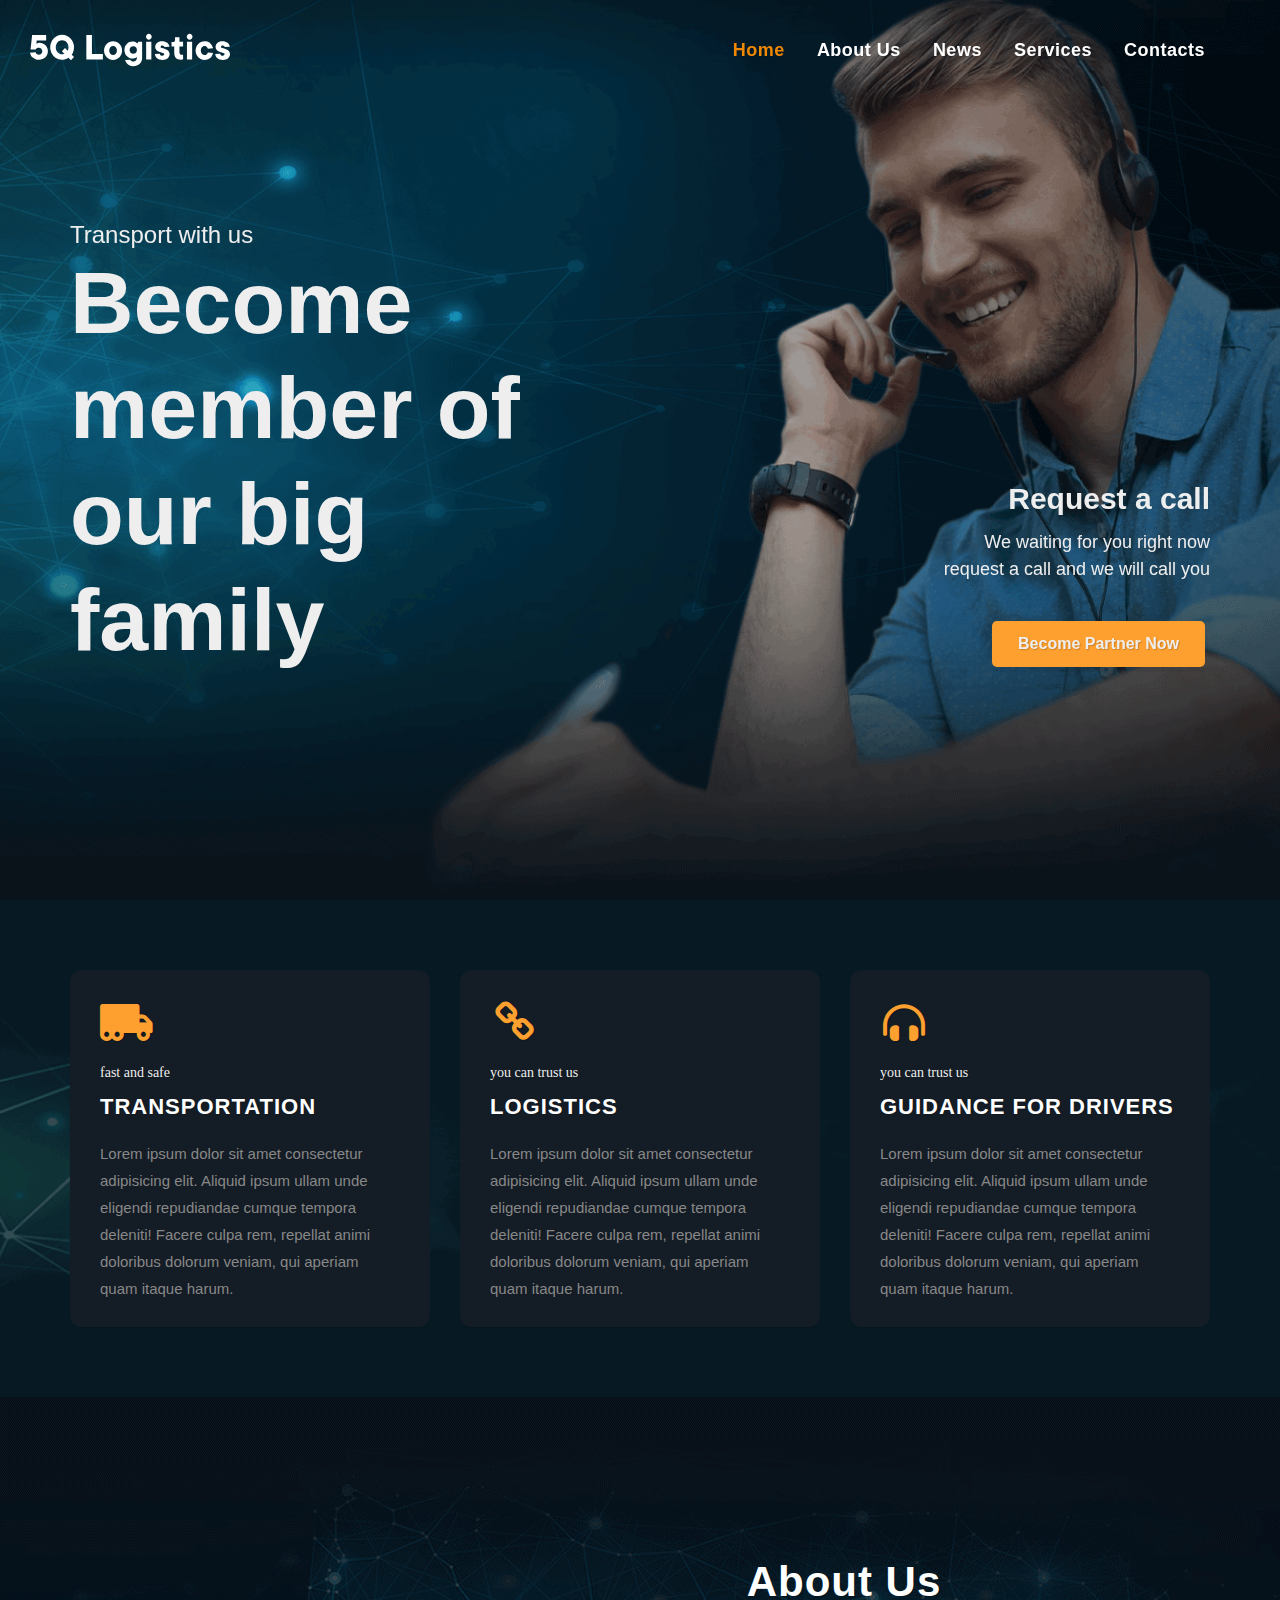
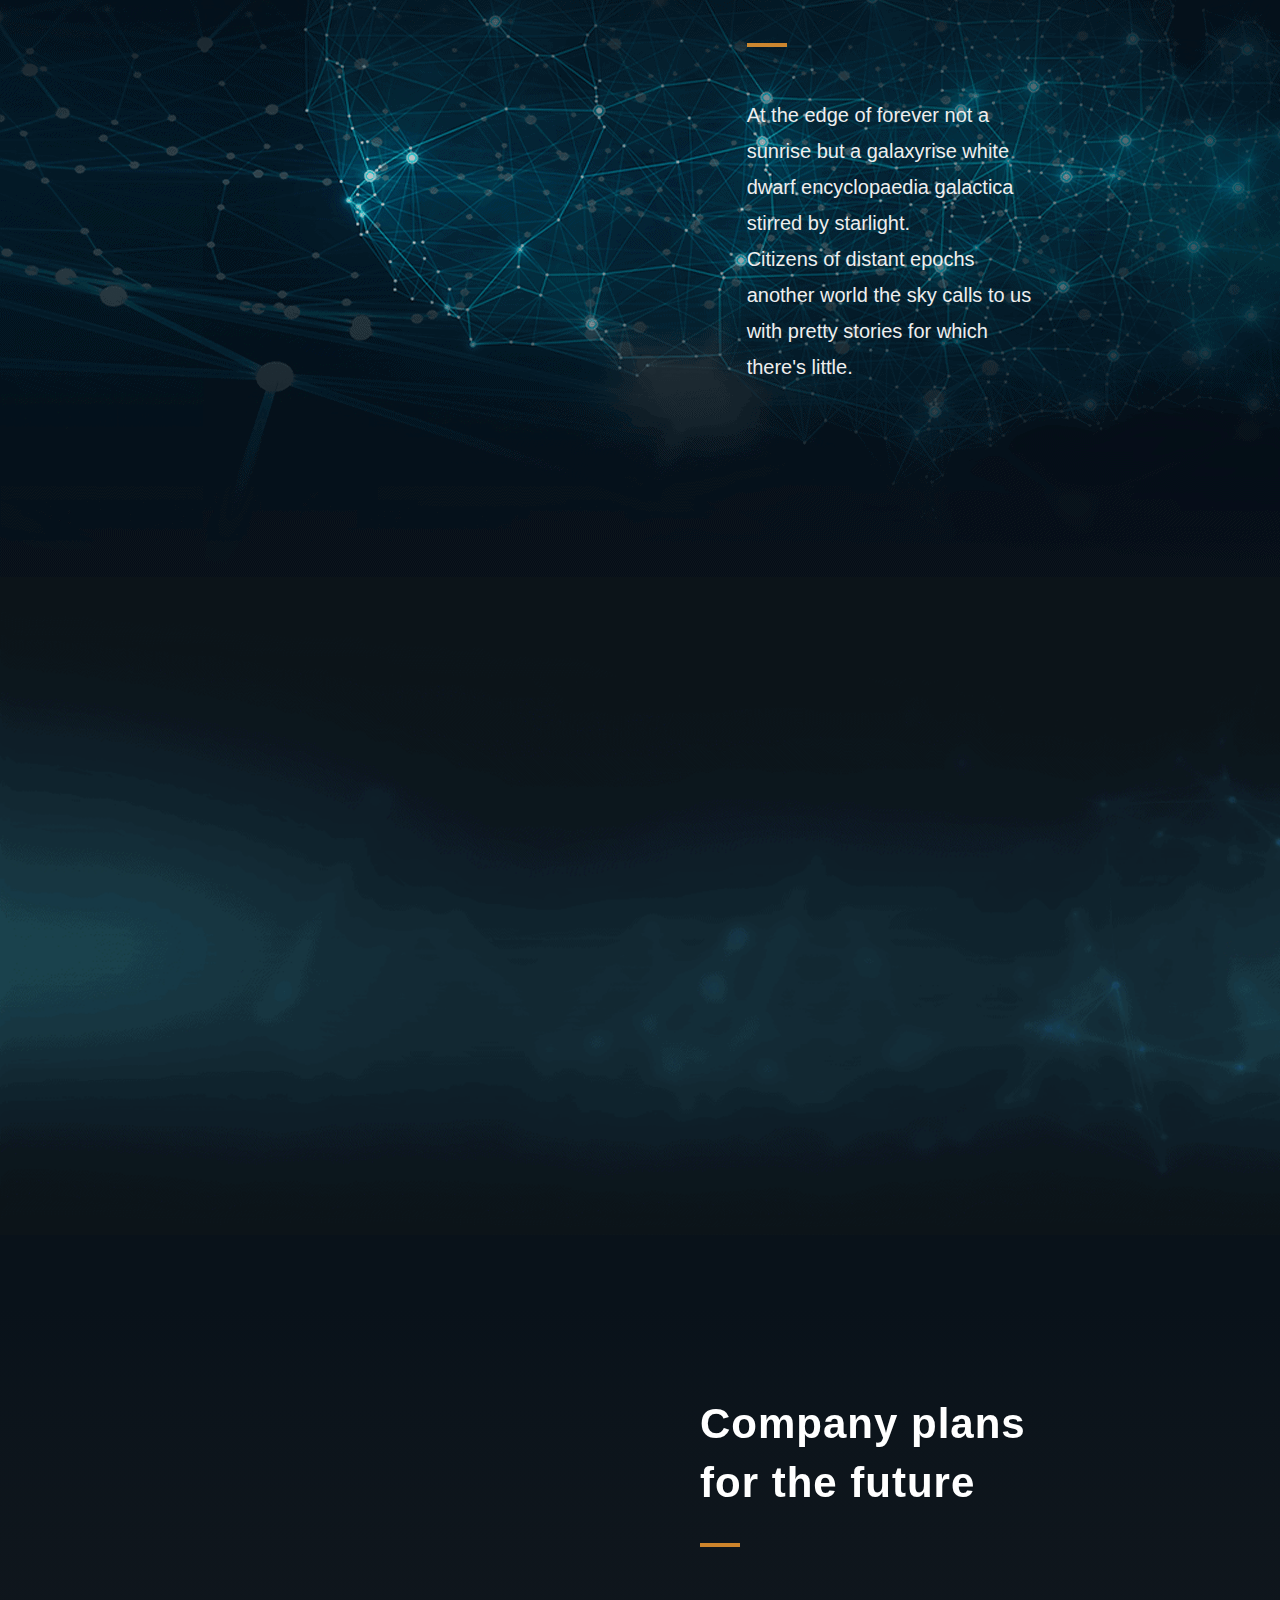
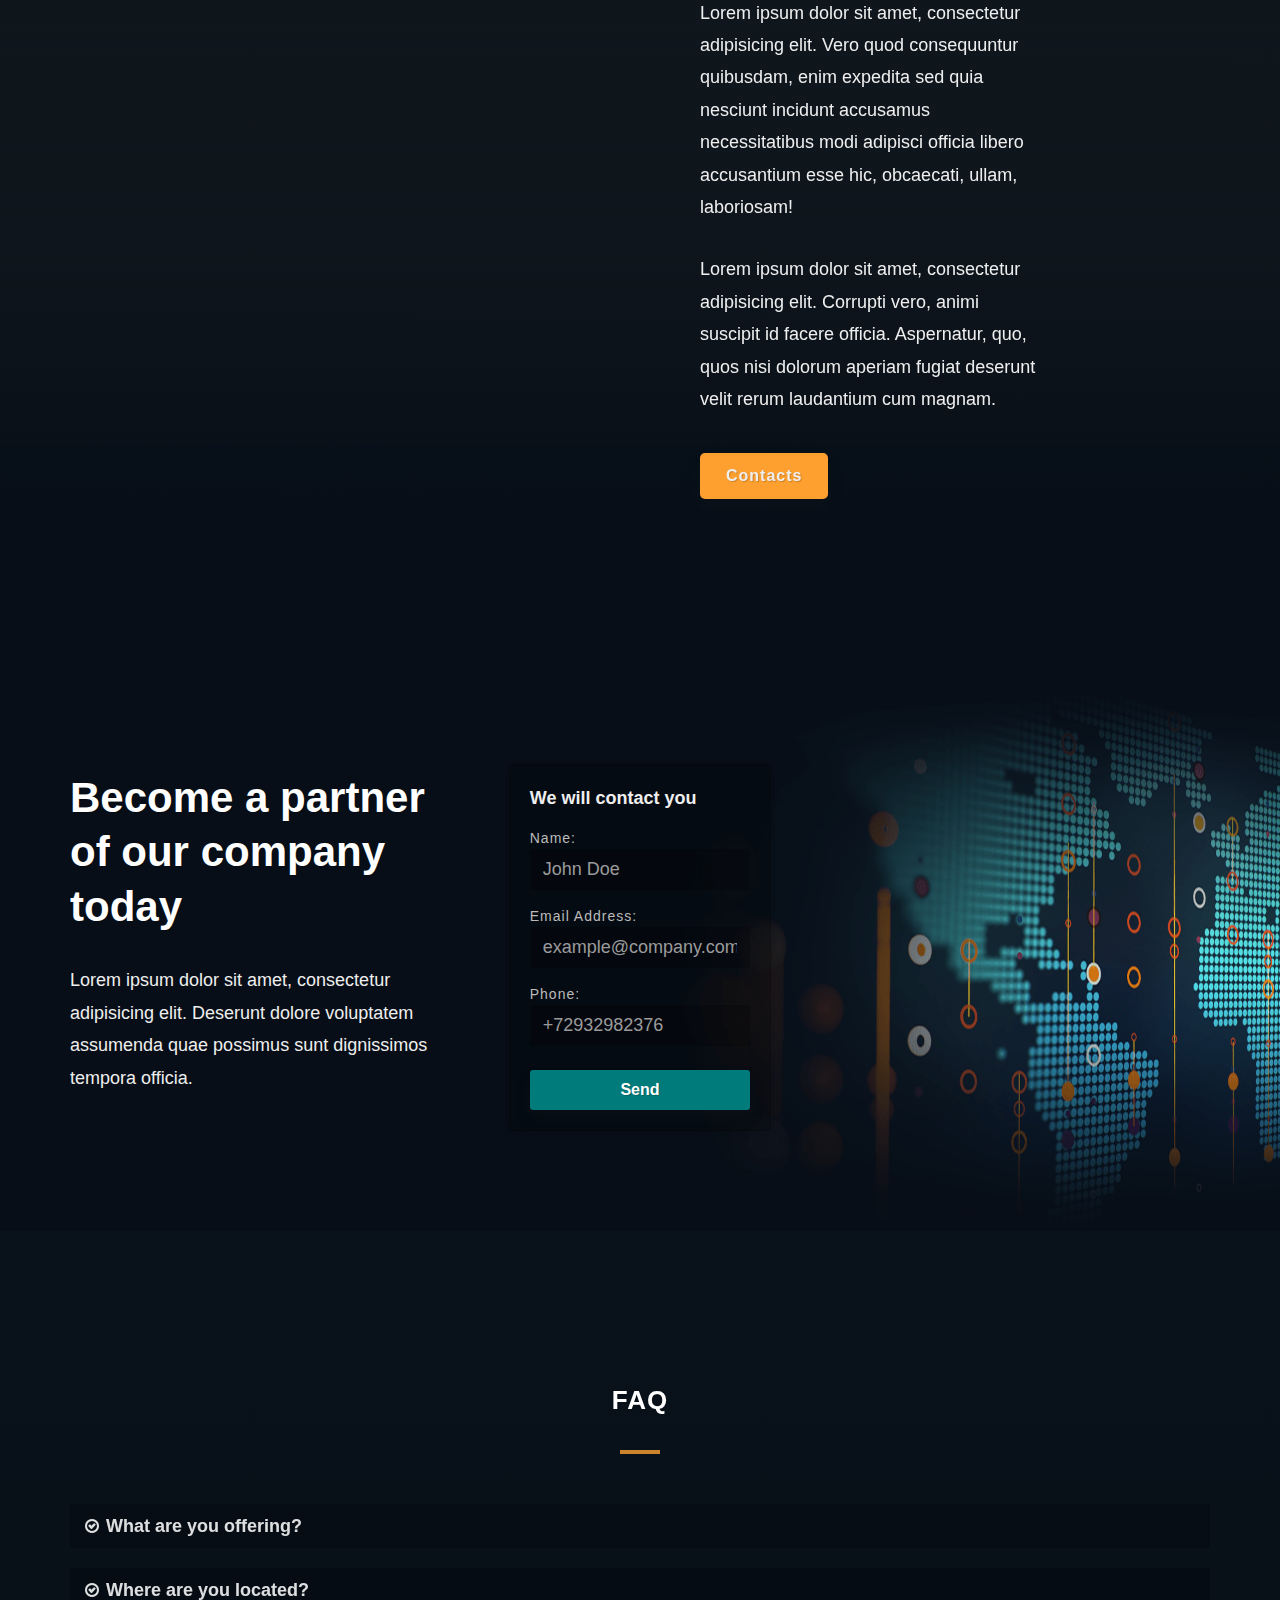
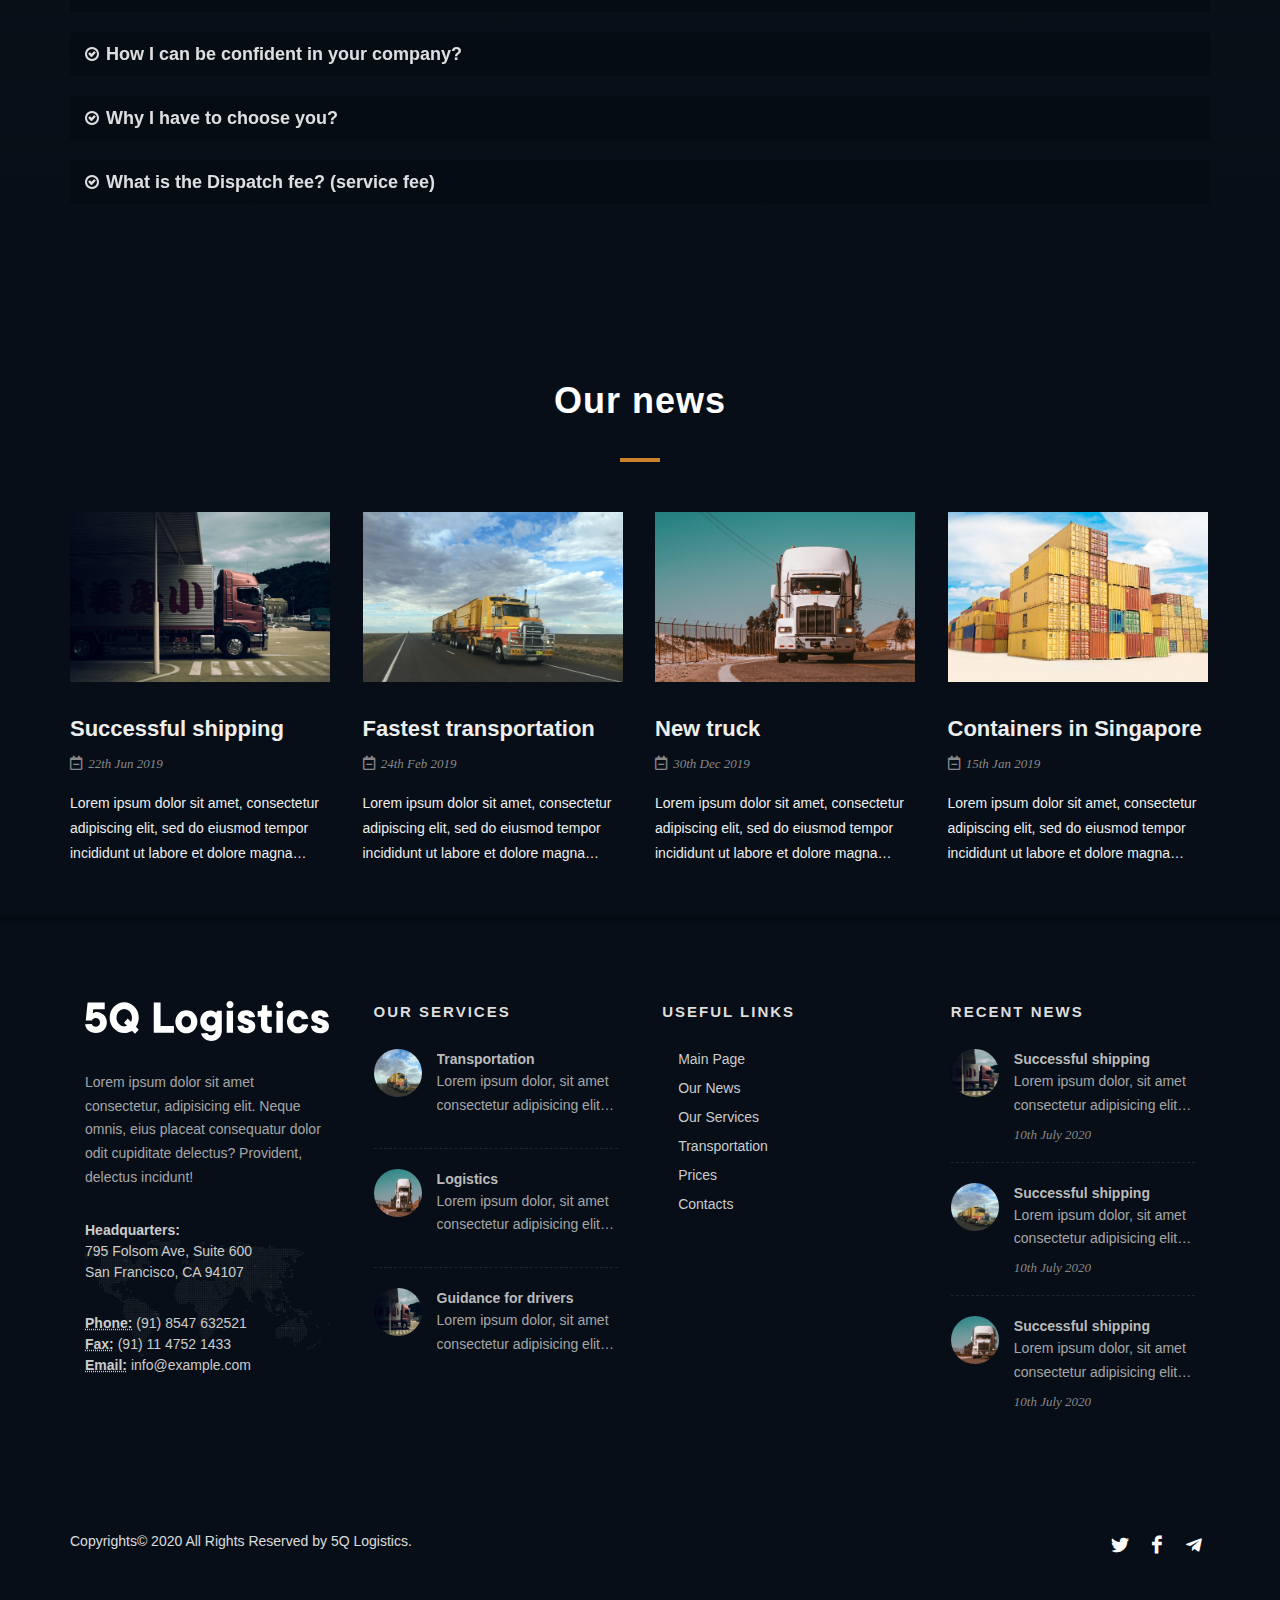
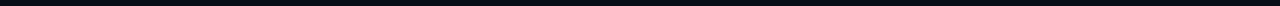
==== index.html @ 27ec5141 "Hello World!" ====
<!DOCTYPE html>
<html lang="en">

<head>
  <meta charset="UTF-8">
  <meta name="viewport" content="width=device-width, initial-scale=1.0">
  <meta http-equiv="X-UA-Compatible" content="ie=edge">
  <title>5Q Logistics</title>
  <link
    href="https://fonts.googleapis.com/css?family=Lato:300,400,400i,700|Raleway:300,400,500,600,700|Crete+Round:400i"
    rel="stylesheet" type="text/css" />
  <link rel="stylesheet" href="css/fonts.css">
  <link rel="stylesheet" href="css/index.css">
  <link rel="stylesheet" href="css/styles.css">
</head>

<body class="stretched">
  <div id="wrapper" class="clearfix">

<header id="header" class="transparent-header full-header dark" data-sticky-class="transparent semi-transparent">

  <div id="header-wrap">

    <div class="container clearfix">

      <div id="primary-menu-trigger">
        <i class="icon-reorder"></i>
      </div>

      <div id="logo">
        <a href="index.html" class="standard-logo" data-dark-logo="images/logo-dark.svg">
          <img src="images/logo.svg" alt="Logo">
        </a>
        <a href="index.html" class="retina-logo" data-dark-logo="images/logo-dark.svg">
          <img src="images/logo.svg" alt="Logo">
        </a>
      </div>

      <nav id="primary-menu">

        <ul>
          <li class="current">
            <a href="./index.html">
              <div>Home</div>
            </a>
          </li>
          <li>
            <a href="javascript:void(0);">
              <div>About Us</div>
            </a>
          </li>
          <li>
            <a href="javascript:void(0);">
              <div>News</div>
            </a>
          </li>
          <li class="sub-menu">
            <a id="servicesLink" href="javascript:void(0);" style="pointer-events: none;">
              <div>Services</div>
            </a>
            <ul>
              <li>
                <a href="javascript:void(0);">Transportation</a>
              </li>
              <li>
                <a href="javascript:void(0);">Logistics</a>
              </li>
              <li>
                <a href="javascript:void(0);">Guidance for Drivers</a>
              </li>
            </ul>
          </li>
          <li>
            <a href="javascript:void(0);">
              <div>Contacts</div>
            </a>
          </li>
        </ul>

      </nav>

    </div>

  </div>

</header>


<section id="slider" class="slider-element full-screen"
  style="background: url('./images/slider2.png') center center / cover no-repeat; height: 594px;">
  <div class="vertical-middle"
    style="z-index: 2; position: absolute; top: 50%; width: 100%; padding-top: 0px; padding-bottom: 0px; margin-top: -148.5px;">
    <div class="container dark clearfix">
      <div class="row justify-content-between mt-4 clearfix">
        <div class="title-hero col-lg-6 parallax skrollable skrollable-after" data-0="transform: translateY(0px); opacity: 1"
          data-300="transform: translateY(50px); opacity: 0" style="transform: translateY(50px); opacity: 0;">
          <span class="gradient-underline h4">Transport with us</span>
          <h2 class="t700 display-2 mb-0">Become member of our big family</h2>
        </div>
        <div class="col-lg-6 tright d-flex align-items-end flex-column parallax skrollable skrollable-between"
          data-0="transform: translateY(0px)" data-700="transform: translateY(-50px)"
          style="transform: translateY(-27.4286px);">
          <div class="mt-auto">
            <h2 class="mb-2 gradient-text">Request a call</h2>
            <h4 class="t400">We waiting for you right now<br>request a call and we will call you</h4>
            <a href="javascript:void(0);" class="button button-large ls0 nott ml-0 mt-2 clearfix"
              data-scrollto="#section-tickets">Become Partner Now</a>
          </div>
        </div>
      </div>
    </div>
  </div>
</section>

<section id="content">

  <div class="content-wrap">

    <div class="section nomargin dark" id="services" style="background-image: url('./images/services.png');">
  <div class="container clear-bottommargin clearfix">

    <div class="row topmargin-sm clearfix">
      <div class="col-lg-4">
        <div class="feature-box media-box fbox-bg">
          <a href="/service-single.html">
            <div class="fbox-desc noborder">
              <i class="i-plain color i-large icon-truck-moving inline-block" style="margin-bottom: 15px;"></i>
              <div class="heading-block nobottomborder" style="margin-bottom: 15px;">
                <span class="before-heading">fast and safe</span>
                <h4>Transportation</h4>
              </div>
              <p>Lorem ipsum dolor sit amet consectetur adipisicing elit.
                Aliquid ipsum ullam unde eligendi repudiandae cumque
                tempora deleniti! Facere culpa rem, repellat animi
                doloribus dolorum veniam, qui aperiam quam itaque harum.
              </p>
            </div>
          </a>
        </div>
      </div>

      <div class="col-lg-4">
        <div class="feature-box media-box fbox-bg">
          <a href="/service-single.html">
            <div class="fbox-desc noborder">
              <i class="i-plain color i-large icon-link1 inline-block" style="margin-bottom: 15px;"></i>
              <div class="heading-block nobottomborder" style="margin-bottom: 15px;">
                <span class="before-heading">you can trust us</span>
                <h4>Logistics</h4>
              </div>
              <p>Lorem ipsum dolor sit amet consectetur adipisicing elit.
                Aliquid ipsum ullam unde eligendi repudiandae cumque
                tempora deleniti! Facere culpa rem, repellat animi
                doloribus dolorum veniam, qui aperiam quam itaque harum.
              </p>
            </div>
          </a>
        </div>
      </div>
      <div class="col-lg-4">
        <div class="feature-box media-box fbox-bg">
          <a href="/service-single.html">
            <div class="fbox-desc noborder">
              <i class="i-plain color i-large icon-headphones-alt inline-block" style="margin-bottom: 15px;"></i>
              <div class="heading-block nobottomborder" style="margin-bottom: 15px;">
                <span class="before-heading">you can trust us</span>
                <h4>Guidance for Drivers</h4>
              </div>
              <p>Lorem ipsum dolor sit amet consectetur adipisicing elit.
                Aliquid ipsum ullam unde eligendi repudiandae cumque
                tempora deleniti! Facere culpa rem, repellat animi
                doloribus dolorum veniam, qui aperiam quam itaque harum.
              </p>
            </div>
          </a>
        </div>
      </div>

    </div>

  </div>
</div>

    <div class="container-fluid clearfix dark" id="about_us" style="background-image: url('./images/connections.png');">
  <div class="row clearfix" style="width: 100vw;">
    <div class="col-xl-7">
      <div class="ohidden" data-height-xl="700" data-height-lg="700" data-height-md="500" data-height-md="320"
        data-height-xs="230">
        <img src="images/program1.png" style="position: absolute; top: 0; left: 0;" data-animate="fadeInUp"
          data-delay="100" alt="program">
        <img src="images/program2.png" style="position: absolute; top: 0; left: 0;" data-animate="fadeInUp"
          data-delay="400" alt="program">
        <img src="images/program3.png" style="position: absolute; top: 0; left: 0;" data-animate="fadeInUp"
          data-delay="700" alt="program">
        <img src="images/program4.png" style="position: absolute; top: 0; left: 0;" data-animate="fadeInUp"
          data-delay="1000" alt="program">
        <img src="images/program5.png" style="position: absolute; top: 0; left: 0;" data-animate="fadeInUp"
          data-delay="1100" alt="program">
      </div>

    </div>
    <div id="connection_text" class="col-xl-3">
      <div class="heading-block topmargin">
        <h3 class="nott">About Us</h3>
      </div>
      <p class="lead">
        At the edge of forever not a sunrise but a galaxyrise white dwarf encyclopaedia galactica stirred
        by starlight.
        <br>
        Citizens of distant epochs another world the sky calls to us with pretty stories for which there's
        little.
      </p>
      <a href="javascript:void(0);" class="button button-large ls0 nott ml-0 mt-2 clearfix"
        data-scrollto="#section-tickets" data-animate="fadeInRight">Read More</a>
    </div>


  </div>
</div>

    <div class="section section-about nomargin my-5 dark" id="advantages"
     style="background-image: url('./images/advantages.png');">
  <div class="container">
    <div class="row">
      <div class="col-md-5" data-animate="fadeInLeft">
        <div class="heading-block">
          <h2 class="t800 ls0 nott mb-3 mt-5 font-primary">
            Our advantages
          </h2>
        </div>
        <p>Lorem ipsum dolor sit amet consectetur adipisicing elit. Ducimus eaque totam dolores esse magnam quod laboriosam nemo veniam illo quae, tempora architecto animi velit quam, placeat dolorum. Totam eaque harum, sint sit sapiente iusto dicta sed id voluptatibus! Eaque doloribus tempora aliquam consectetur ratione quaerat ipsam ipsa iste eius provident.</p>
        <a href="javascript:void(0);" class="button button-large ls0 nott ml-0 mt-2 clearfix">Become Partner</a>
      </div>
      <div class="col-md-6 offset-0 offset-md-1 mt-5 mt-md-0" data-animate="fadeInRight">
        <div class="circle-border">
          <div class="feature-content">
            <div class="row align-items-center justify-content-between h-100">
              <div>
                <div class="circle-inner">
                  <div>
                    <div class="counter mb-0 t400 font-body text-primary"><span class="font-body" data-from="1"
                        data-to="7" data-refresh-interval="10" data-speed="2000"></span>K+</div>
                    <h5 class="mt-1 text-muted mb-0 font-body ls0">Transportations</h5>
                  </div>
                </div>
              </div>

              <div class="d-flex h-100 flex-column justify-content-between">
                <div class="circle-inner">
                  <div>
                    <div class="counter mb-0 t400 font-body text-info"><span class="font-body" data-from="1" data-to="3"
                        data-refresh-interval="200" data-speed="23000"></span>K+</div>
                    <h5 class="mt-1 text-muted mb-0 font-body ls0">Partners</h5>
                  </div>
                </div>
                <div class="circle-inner">
                  <div>
                    <div class="counter mb-0 t400 font-body text-danger"><span class="font-body" data-from="1"
                        data-to="2158" data-refresh-interval="50" data-speed="2100"></span></div>
                    <h5 class="mt-1 text-muted mb-0 font-body ls0">Contracts</h5>
                  </div>
                </div>
                <div class="circle-inner">
                  <div>
                    <div class="counter mb-0 t400 font-body text-warning"><span class="font-body" data-from="1"
                        data-to="18" data-refresh-interval="100" data-speed="2400"></span></div>
                    <h5 class="mt-1 text-muted mb-0 font-body ls0">States</h5>
                  </div>
                </div>
              </div>

              <div>
                <div class="circle-inner">
                  <div>
                    <div class="counter mb-0 t400 font-body color"><span class="font-body" data-from="1" data-to="220"
                        data-refresh-interval="100" data-speed="2400"></span></div>
                    <h5 class="mt-1 text-muted mb-0 font-body ls0">Trucks</h5>
                  </div>
                </div>
              </div>
            </div>
          </div>
        </div>
      </div>
    </div>
  </div>
</div>

    <div id="future_plans" class="section parallax dark nomargin" data-bottom-top="background-position:0px 810px;"
     data-top-bottom="background-position:0px -810;" style="background-image: url('./images/future.png');">
  <div class="container-fluid">
    <div class="row">
      <div class="col-md-6 d-flex align-items-center justify-content-center">
        <img data-animate="fadeInLeft" src="images/plane.png" alt="Iphone">
      </div>

      <div class="col-md-5 col_last col-padding">

        <div class="heading-block">
          <h3>Company plans<br>for the future</h3>
        </div>

        <p>Lorem ipsum dolor sit amet, consectetur adipisicing elit. Vero quod consequuntur quibusdam, enim expedita sed
          quia nesciunt incidunt accusamus necessitatibus modi adipisci officia libero accusantium esse hic, obcaecati,
          ullam, laboriosam!</p>

        <p>Lorem ipsum dolor sit amet, consectetur adipisicing elit. Corrupti vero, animi suscipit id facere officia.
          Aspernatur, quo, quos nisi dolorum aperiam fugiat deserunt velit rerum laudantium cum magnam.</p>


        <a href="javascript:void(0);" class="button button-large nott ml-0 mt-2 clearfix">Contacts</a>

      </div>
    </div>
  </div>

</div>

    <div id="contact_block" class="section m-0 dark"
     style="background: url('./images/contacts.png') no-repeat center center;">
  <div class="container">
    <div class="row justify-content-between align-items-center">

      <div class="col-md-4">
        <div class="heading-block nobottomborder bottommargin-sm">
          <h3 class="nott ls0">Become a partner of our company today</h3>
        </div>
        <p>Lorem ipsum dolor sit amet, consectetur adipisicing elit. Deserunt dolore voluptatem assumenda quae possimus
          sunt dignissimos tempora officia.</p>
      </div>

      <div class="col-lg-3 col-md-4">
        <div class="card shadow-sm">
          <div class="card-body">
            <h4 class="mb-3">We will contact you</h4>
            <div class="form-widget">
              <div class="form-result"></div>
              <form class="nobottommargin" id="template-contactform" name="template-contactform"
                action="include/form.php" method="post" novalidate="novalidate">
                <div class="col_full mb-3">
                  <label for="template-contactform-name">Name: </label>
                  <input type="text" id="template-contactform-name" name="template-contactform-name"
                    class="form-control required valid" value="" placeholder="John Doe">
                </div>
                <div class="col_full mb-3">
                  <label for="template-contactform-email">Email Address: </label>
                  <input type="email" id="template-contactform-email" name="template-contactform-email"
                    class="form-control required valid" value="" placeholder="example@company.com">
                </div>
                <div class="col_full mb-4">
                  <label for="template-contactform-phone">Phone: </label>
                  <input type="phone" id="template-contactform-phone" name="template-contactform-phone"
                    class="form-control required valid" value="" placeholder="+72932982376">
                </div>
                <div class="col_full nobottommargin">
                  <button class="button button-rounded btn-block nott ls0 m-0" type="submit"
                    id="template-contactform-submit" name="template-contactform-submit" value="submit">
                    Send
                  </button>
                </div>

                <input type="hidden" name="prefix" value="template-contactform-">
              </form>
            </div>
          </div>
        </div>
      </div>

      <div class="col-md-4 mt-5 mt-md-0 center">
      </div>

    </div>

  </div>
</div>

    <div id="faq" class="dark nomargin section parallax" data-bottom-top="background-position:0px 810px;"
     data-top-bottom="background-position:0px -810;" style="background-image: url('./images/future.png');">
  <div class="container clearfix">
    <div class="row">
      <div class="container clearfix">
        <div class="heading-block center topmargin">
          <h3>FAQ</h3>
        </div>
      </div>

      <div class="toggle toggle-bg col-lg-12">
        <div class="togglet">
          <i class="toggle-closed icon-ok-circle"></i>
          <i class="toggle-open icon-remove-circle"></i>
          What are you offering?
        </div>
        <div class="togglec" style="display: none;">Lorem ipsum dolor sit amet, consectetur adipisicing elit. Assumenda,
          dolorum, vero ipsum molestiae minima odio quo voluptate illum excepturi quam cum voluptates doloribus quae
          nisi
          tempore necessitatibus dolores ducimus enim libero eaque explicabo suscipit animi at quaerat aliquid ex
          expedita
          perspiciatis? Saepe, aperiam, nam unde quas beatae vero vitae nulla.</div>
      </div>


      <div class="toggle toggle-bg col-lg-12">
        <div class="togglet">
          <i class="toggle-closed icon-ok-circle"></i>
          <i class="toggle-open icon-remove-circle"></i>
          Where are you located?
        </div>
        <div class="togglec" style="display: none;">Lorem ipsum dolor sit amet, consectetur adipisicing elit. Assumenda,
          dolorum, vero ipsum molestiae minima odio quo voluptate illum excepturi quam cum voluptates doloribus quae
          nisi
          tempore necessitatibus dolores ducimus enim libero eaque explicabo suscipit animi at quaerat aliquid ex
          expedita
          perspiciatis? Saepe, aperiam, nam unde quas beatae vero vitae nulla.</div>
      </div>

      <div class="toggle toggle-bg col-lg-12">
        <div class="togglet">
          <i class="toggle-closed icon-ok-circle"></i>
          <i class="toggle-open icon-remove-circle"></i>
          How I can be confident in your company?
        </div>
        <div class="togglec" style="display: none;">Lorem ipsum dolor sit amet, consectetur adipisicing elit. Assumenda,
          dolorum, vero ipsum molestiae minima odio quo voluptate illum excepturi quam cum voluptates doloribus quae
          nisi
          tempore necessitatibus dolores ducimus enim libero eaque explicabo suscipit animi at quaerat aliquid ex
          expedita
          perspiciatis? Saepe, aperiam, nam unde quas beatae vero vitae nulla.</div>
      </div>

      <div class="toggle toggle-bg col-lg-12">
        <div class="togglet">
          <i class="toggle-closed icon-ok-circle"></i>
          <i class="toggle-open icon-remove-circle"></i>
          Why I have to choose you?
        </div>
        <div class="togglec" style="display: none;">Lorem ipsum dolor sit amet, consectetur adipisicing elit. Assumenda,
          dolorum, vero ipsum molestiae minima odio quo voluptate illum excepturi quam cum voluptates doloribus quae
          nisi
          tempore necessitatibus dolores ducimus enim libero eaque explicabo suscipit animi at quaerat aliquid ex
          expedita
          perspiciatis? Saepe, aperiam, nam unde quas beatae vero vitae nulla.</div>
      </div>

      <div class="toggle toggle-bg col-lg-12">
        <div class="togglet">
          <i class="toggle-closed icon-ok-circle"></i>
          <i class="toggle-open icon-remove-circle"></i>
          What is the Dispatch fee? (service fee)
        </div>
        <div class="togglec" style="display: none;">
          Lorem ipsum dolor sit amet, consectetur adipisicing elit. Assumenda, dolorum,
          vero ipsum molestiae minima odio quo voluptate illum excepturi quam cum voluptates doloribus quae nisi
          tempore necessitatibus dolores ducimus enim libero eaque explicabo
          suscipit animi at quaerat aliquid ex expedita perspiciatis?
          Saepe, aperiam, nam unde quas beatae vero vitae nulla.</div>
      </div>

    </div>
  </div>
</div>

    <div id="news" class="dark nopadding nomargin section">
  <div class="container clearfix">
    <div class="row">
      <div class="container clearfix">
        <div class="heading-block center topmargin">
          <h3>Our news</h3>
        </div>
      </div>

      <div class="col-lg-3 col-md-6 bottommargin">
        <div class="ipost clearfix">
          <div class="entry-image">
            <a href="javascript:void(0);"><img class="image_fade" src="./images/news1.png" alt="Image"></a>
          </div>
          <div class="entry-title">
            <h4><a href="javascript:void(0);">Successful shipping</a></h4>
          </div>
          <ul class="entry-meta clearfix">
            <li><i class="icon-calendar-minus1"></i> 22th Jun 2019</li>
          </ul>
          <div class="entry-content">
            <p>Lorem ipsum dolor sit amet, consectetur adipiscing elit, sed do eiusmod tempor incididunt ut labore et
              dolore magna aliqua. Massa id neque aliquam vestibulum morbi blandit cursus risus.</p>
          </div>
        </div>
      </div>

      <div class="col-lg-3 col-md-6 bottommargin">
        <div class="ipost clearfix">
          <div class="entry-image">
            <a href="javascript:void(0);"><img class="image_fade" src="./images/news2.png" alt="Image"></a>
          </div>
          <div class="entry-title">
            <h4><a href="javascript:void(0);">Fastest transportation</a></h4>
          </div>
          <ul class="entry-meta clearfix">
            <li><i class="icon-calendar-minus1"></i> 24th Feb 2019</li>
          </ul>
          <div class="entry-content">
            <p>Lorem ipsum dolor sit amet, consectetur adipiscing elit, sed do eiusmod tempor incididunt ut labore et
              dolore magna
              aliqua. Massa id neque aliquam vestibulum morbi blandit cursus risus.</p>
          </div>
        </div>
      </div>

      <div class="col-lg-3 col-md-6 bottommargin">
        <div class="ipost clearfix">
          <div class="entry-image">
            <a href="javascript:void(0);"><img class="image_fade" src="./images/news3.png" alt="Image"></a>
          </div>
          <div class="entry-title">
            <h4><a href="javascript:void(0);">New truck</a>
            </h4>
          </div>
          <ul class="entry-meta clearfix">
            <li><i class="icon-calendar-minus1"></i> 30th Dec 2019</li>
          </ul>
          <div class="entry-content">
            <p>Lorem ipsum dolor sit amet, consectetur adipiscing elit, sed do eiusmod tempor incididunt ut labore et
              dolore magna
              aliqua. Massa id neque aliquam vestibulum morbi blandit cursus risus.</p>
          </div>
        </div>
      </div>

      <div class="col-lg-3 col-md-6 bottommargin">
        <div class="ipost clearfix">
          <div class="entry-image">
            <a href="javascript:void(0);"><img class="image_fade" src="./images/news4.png" alt="Image"></a>
          </div>
          <div class="entry-title">
            <h4><a href="javascript:void(0);">Containers in Singapore</a></h4>
          </div>
          <ul class="entry-meta clearfix">
            <li><i class="icon-calendar-minus1"></i> 15th Jan 2019</li>
          </ul>
          <div class="entry-content">
            <p>Lorem ipsum dolor sit amet, consectetur adipiscing elit, sed do eiusmod tempor incididunt ut labore et
              dolore magna
              aliqua. Massa id neque aliquam vestibulum morbi blandit cursus risus.</p>
          </div>
        </div>
      </div>

    </div>
  </div>
</div>


  </div>

</section>


<footer id="footer" class="dark">
  <div class="container">
    <div class="footer-widgets-wrap clearfix">

      <div class="col-lg-12">
        <div class="col_one_fourth">
          <div class="widget clearfix">
            <img src="images/logo-dark.svg" alt="logo" class="footer-logo">
            <p>Lorem ipsum dolor sit amet consectetur, adipisicing elit. Neque omnis, eius placeat consequatur dolor odit cupiditate delectus? Provident, delectus incidunt!</p>
            <div style="background: url('./images/world-map.png') no-repeat center center; background-size: 100%;">
              <address>
                <strong>Headquarters:</strong><br>
                795 Folsom Ave, Suite 600<br>
                San Francisco, CA 94107<br>
              </address>
              <abbr title="Phone Number"><strong>Phone:</strong></abbr> (91) 8547 632521<br>
              <abbr title="Fax"><strong>Fax:</strong></abbr> (91) 11 4752 1433<br>
              <abbr title="Email Address"><strong>Email:</strong></abbr> info@example.com
            </div>
          </div>
        </div>

        <div class="col_one_fourth">
          <div class="widget clearfix">
            <h4>Our Services</h4>

            <div id="services_footer">
              <div class="spost clearfix">
                <div class="entry-image d-md-none d-lg-block">
                  <a href="javascript:void(0);"><img class="rounded-circle" src="./images/news2.png" alt="services-logo"></a>
                </div>
                <div class="entry-c">
                  <div class="entry-title">
                    <h4><a href="javascript:void(0);">Transportation</a></h4>
                    <p>Lorem ipsum dolor, sit amet consectetur adipisicing elit. Necessitatibus possimus saepe laborum.</p>
                  </div>
                </div>
              </div>

              <div class="spost clearfix">
                <div class="entry-image d-md-none d-lg-block">
                  <a href="javascript:void(0);"><img class="rounded-circle" src="./images/news3.png" alt="services-logo"></a>
                </div>
                <div class="entry-c">
                  <div class="entry-title">
                    <h4><a href="javascript:void(0);">Logistics</a></h4>
                    <p>Lorem ipsum dolor, sit amet consectetur adipisicing elit. Necessitatibus possimus saepe laborum.</p>
                  </div>
                </div>
              </div>

              <div class="spost clearfix">
                <div class="entry-image d-md-none d-lg-block">
                  <a href="javascript:void(0);"><img class="rounded-circle" src="./images/news1.png" alt="services-logo"></a>
                </div>
                <div class="entry-c">
                  <div class="entry-title">
                    <h4><a href="javascript:void(0);">Guidance for drivers</a></h4>
                    <p>Lorem ipsum dolor, sit amet consectetur adipisicing elit. Necessitatibus possimus saepe laborum.</p>
                  </div>
                </div>
              </div>
            </div>

          </div>
        </div>

        <div class="col_one_fourth">
          <div class="widget widget_links clearfix">
            <h4>Useful Links</h4>
            <ul>
              <li><a href="/index.html">Main Page</a></li>
              <li><a href="javascript:void(0);">Our News</a></li>
              <li><a href="javascript:void(0);">Our Services</a></li>
              <li><a href="javascript:void(0);">Transportation</a></li>
              <li><a href="javascript:void(0);">Prices</a></li>
              <li><a href="javascript:void(0);">Contacts</a></li>
            </ul>
          </div>
        </div>

        <div class="col_one_fourth col_last">
          <div class="widget clearfix">
            <h4>Recent News</h4>

            <div id="news_footer">
              <div class="spost clearfix">
                <div class="entry-image d-md-none d-lg-block">
                  <a href="javascript:void(0);"><img class="rounded-circle" src="./images/news1.png" alt="news_image"></a>
                </div>
                <div class="entry-c">
                  <div class="entry-title">
                    <h4><a href="javascript:void(0);">Successful shipping</a></h4>
                    <p>Lorem ipsum dolor, sit amet consectetur adipisicing elit. Necessitatibus possimus saepe laborum.</p>
                  </div>
                  <ul class="entry-meta">
                    <li>10th July 2020</li>
                  </ul>
                </div>
              </div>

              <div class="spost clearfix">
                <div class="entry-image d-md-none d-lg-block">
                  <a href="javascript:void(0);"><img class="rounded-circle" src="./images/news2.png" alt="news_image"></a>
                </div>
                <div class="entry-c">
                  <div class="entry-title">
                    <h4><a href="javascript:void(0);">Successful shipping</a></h4>
                    <p>Lorem ipsum dolor, sit amet consectetur adipisicing elit. Necessitatibus possimus saepe laborum.</p>
                  </div>
                  <ul class="entry-meta">
                    <li>10th July 2020</li>
                  </ul>
                </div>
              </div>

              <div class="spost clearfix">
                <div class="entry-image d-md-none d-lg-block">
                  <a href="javascript:void(0);"><img class="rounded-circle" src="./images/news3.png" alt="news_image"></a>
                </div>
                <div class="entry-c">
                  <div class="entry-title">
                    <h4><a href="javascript:void(0);">Successful shipping</a></h4>
                    <p>Lorem ipsum dolor, sit amet consectetur adipisicing elit. Necessitatibus possimus saepe laborum.</p>
                  </div>
                  <ul class="entry-meta">
                    <li>10th July 2020</li>
                  </ul>
                </div>
              </div>
            </div>

          </div>
        </div>
      </div>

    </div>
  </div>

  <div id="copyrights">
    <div class="container clearfix">

      <div id="copyrights_text" class="col_half">
        Copyrights© 2020 All Rights Reserved by 5Q Logistics.
      </div>

      <div class="col_half col_last tright">
        <div class="fright clearfix">

          <a href="javascript:void(0);" class="social-icon si-small si-borderless si-twitter">
            <i class="icon-twitter"></i>
            <i class="icon-twitter"></i>
          </a>

          <a href="javascript:void(0);" class="social-icon si-small si-borderless si-facebook">
            <i class="icon-facebook"></i>
            <i class="icon-facebook"></i>
          </a>

          <a href="javascript:void(0);" class="social-icon si-small si-borderless si-twitter">
            <i class="icon-telegram-plane"></i>
            <i class="icon-telegram-plane"></i>
          </a>

        </div>

        <div class="clear"></div>

      </div>
    </div>
  </div>
</footer>

</div>

<script src="js/main.js"></script>
</body>

</html>
---- css/fonts.css ----
@font-face {
	font-family: 'font-icons';
	src:url('fonts/font-icons.eot');
	src:url('fonts/font-icons.eot') format('embedded-opentype'),
		url('fonts/font-icons.woff') format('woff'),
		url('fonts/font-icons.ttf') format('truetype'),
		url('fonts/font-icons.svg') format('svg');
	font-weight: normal;
	font-style: normal;
}

@font-face {
	font-family: 'lined-icons';
	src:url('fonts/lined-icons.eot');
	src:url('fonts/lined-icons.eot') format('embedded-opentype'),
		url('fonts/lined-icons.woff') format('woff'),
		url('fonts/lined-icons.ttf') format('truetype'),
		url('fonts/lined-icons.svg') format('svg');
	font-weight: normal;
	font-style: normal;
}

@font-face {
	font-family: 'Simple-Line-Icons';
	src:url('fonts/Simple-Line-Icons.eot');
	src:url('fonts/Simple-Line-Icons.eot?#iefix') format('embedded-opentype'),
		url('fonts/Simple-Line-Icons.woff') format('woff'),
		url('fonts/Simple-Line-Icons.ttf') format('truetype'),
		url('fonts/Simple-Line-Icons.svg#Simple-Line-Icons') format('svg');
	font-weight: normal;
	font-style: normal;
}

[class^="icon-"], [class*=" icon-"],
[class^="icon-line-"], [class*=" icon-line-"],
[class^="icon-line2-"], [class*=" icon-line2-"],
.side-header #primary-menu ul > li.sub-menu > a:after,
.docs-navigation ul ul li.current a:after {
	display: inline-block;
	font-family: 'font-icons';
	speak: none;
	font-style: normal;
	font-weight: normal;
	font-variant: normal;
	text-transform: none;
	line-height: inherit;
	-webkit-font-smoothing: antialiased;
	-moz-osx-font-smoothing: grayscale;
}

[class^="icon-line-"], [class*=" icon-line-"] { font-family: 'lined-icons'; }

[class^="icon-line2-"], [class*=" icon-line2-"] { font-family: 'Simple-Line-Icons'; }

.icon-lg {
  font-size: 1.3333333333333333em;
  line-height: 0.75em;
  vertical-align: -15%;
}
.icon-2x {
  font-size: 2em;
}
.icon-3x {
  font-size: 3em;
}
.icon-4x {
  font-size: 4em;
}
.icon-5x {
  font-size: 5em;
}
.icon-fw {
  width: 1.2857142857142858em;
  text-align: center;
}

.iconlist {
	padding-left: 0;
	margin-left: 1.75em;
	list-style-type: none;
}

.iconlist li { position: relative; }

.iconlist ul {
	list-style-type: none;
	margin: 5px 0 5px 25px;
}

.iconlist > li [class^="icon-"]:first-child, .iconlist > li [class*=" icon-"]:first-child {
	position: absolute;
	left: -1.75em;
	width: 1.75em;
	text-align: center;
	top: 1px;
	width: 14px;
}

.iconlist.iconlist-large { font-size: 16px; }

.iconlist.iconlist-large li { margin: 4px 0; }

.iconlist.iconlist-large > li [class^="icon-"], .iconlist.iconlist-large > li [class*=" icon-"] {
	width: 16px;
	margin-right: 5px;
}

.iconlist-color li i {
  color: #1ABC9C;
  color: var(--themecolor);
}

.icon-border {
  padding: .2em .25em .15em;
  border: solid 0.08em #eeeeee;
  border-radius: .1em;
}
.icon.pull-left {
  margin-right: .3em;
}
.icon.pull-right {
  margin-left: .3em;
}
.icon-spin {
  -webkit-animation: spin 2s infinite linear;
  -moz-animation: spin 2s infinite linear;
  -o-animation: spin 2s infinite linear;
  animation: spin 2s infinite linear;
}
@-moz-keyframes spin {
  0% {
    -moz-transform: rotate(0deg);
  }
  100% {
    -moz-transform: rotate(359deg);
  }
}
@-webkit-keyframes spin {
  0% {
    -webkit-transform: rotate(0deg);
  }
  100% {
    -webkit-transform: rotate(359deg);
  }
}
@-o-keyframes spin {
  0% {
    -o-transform: rotate(0deg);
  }
  100% {
    -o-transform: rotate(359deg);
  }
}
@-ms-keyframes spin {
  0% {
    -ms-transform: rotate(0deg);
  }
  100% {
    -ms-transform: rotate(359deg);
  }
}
@keyframes spin {
  0% {
    transform: rotate(0deg);
  }
  100% {
    transform: rotate(359deg);
  }
}
.icon-rotate-90 {
  filter: progid:DXImageTransform.Microsoft.BasicImage(rotation=1);
  -webkit-transform: rotate(90deg);
  -moz-transform: rotate(90deg);
  -ms-transform: rotate(90deg);
  -o-transform: rotate(90deg);
  transform: rotate(90deg);
}
.icon-rotate-180 {
  filter: progid:DXImageTransform.Microsoft.BasicImage(rotation=2);
  -webkit-transform: rotate(180deg);
  -moz-transform: rotate(180deg);
  -ms-transform: rotate(180deg);
  -o-transform: rotate(180deg);
  transform: rotate(180deg);
}
.icon-rotate-270 {
  filter: progid:DXImageTransform.Microsoft.BasicImage(rotation=3);
  -webkit-transform: rotate(270deg);
  -moz-transform: rotate(270deg);
  -ms-transform: rotate(270deg);
  -o-transform: rotate(270deg);
  transform: rotate(270deg);
}
.icon-flip-horizontal {
  filter: progid:DXImageTransform.Microsoft.BasicImage(rotation=0, mirror=1);
  -webkit-transform: scale(-1, 1);
  -moz-transform: scale(-1, 1);
  -ms-transform: scale(-1, 1);
  -o-transform: scale(-1, 1);
  transform: scale(-1, 1);
}
.icon-flip-vertical {
  filter: progid:DXImageTransform.Microsoft.BasicImage(rotation=2, mirror=1);
  -webkit-transform: scale(1, -1);
  -moz-transform: scale(1, -1);
  -ms-transform: scale(1, -1);
  -o-transform: scale(1, -1);
  transform: scale(1, -1);
}
.icon-stacked {
  position: relative;
  display: inline-block;
  width: 2em;
  height: 2em;
  line-height: 2em;
  vertical-align: middle;
}
.icon-stacked-1x,
.icon-stacked-2x {
  position: absolute;
  left: 0;
  width: 100%;
  text-align: center;
}
.icon-stacked-1x {
  line-height: inherit;
}
.icon-stacked-2x {
  font-size: 2em;
}
.icon-inverse {
  color: #ffffff;
}

.icon-type:before {
  content: "\e600";
}
.icon-box1:before {
  content: "\e601";
}
.icon-archive1:before {
  content: "\e602";
}
.icon-envelope2:before {
  content: "\e603";
}
.icon-email:before {
  content: "\e604";
}
.icon-files:before {
  content: "\e605";
}
.icon-printer2:before {
  content: "\e606";
}
.icon-folder-add:before {
  content: "\e607";
}
.icon-folder-settings:before {
  content: "\e608";
}
.icon-folder-check:before {
  content: "\e609";
}
.icon-wifi-low:before {
  content: "\e60a";
}
.icon-wifi-mid:before {
  content: "\e60b";
}
.icon-wifi-full:before {
  content: "\e60c";
}
.icon-connection-empty:before {
  content: "\e60d";
}
.icon-battery-full1:before {
  content: "\e60e";
}
.icon-settings:before {
  content: "\e60f";
}
.icon-arrow-left1:before {
  content: "\e610";
}
.icon-arrow-up1:before {
  content: "\e611";
}
.icon-arrow-down1:before {
  content: "\e612";
}
.icon-arrow-right1:before {
  content: "\e613";
}
.icon-reload:before {
  content: "\e614";
}
.icon-download1:before {
  content: "\e615";
}
.icon-tag1:before {
  content: "\e616";
}
.icon-trashcan:before {
  content: "\e617";
}
.icon-search1:before {
  content: "\e618";
}
.icon-zoom-in:before {
  content: "\e619";
}
.icon-zoom-out:before {
  content: "\e61a";
}
.icon-chat:before {
  content: "\e61b";
}
.icon-clock2:before {
  content: "\e61c";
}
.icon-printer:before {
  content: "\e61d";
}
.icon-home1:before {
  content: "\e61e";
}
.icon-flag2:before {
  content: "\e61f";
}
.icon-meter:before {
  content: "\e620";
}
.icon-switch:before {
  content: "\e621";
}
.icon-forbidden:before {
  content: "\e622";
}
.icon-phone-landscape:before {
  content: "\e623";
}
.icon-tablet1:before {
  content: "\e624";
}
.icon-tablet-landscape:before {
  content: "\e625";
}
.icon-laptop1:before {
  content: "\e626";
}
.icon-camera1:before {
  content: "\e627";
}
.icon-microwave-oven:before {
  content: "\e628";
}
.icon-credit-cards:before {
  content: "\e629";
}
.icon-map-marker1:before {
  content: "\e62a";
}
.icon-map2:before {
  content: "\e62b";
}
.icon-support:before {
  content: "\e62c";
}
.icon-newspaper2:before {
  content: "\e62d";
}
.icon-barbell:before {
  content: "\e62e";
}
.icon-stopwatch1:before {
  content: "\e62f";
}
.icon-atom1:before {
  content: "\e630";
}
.icon-image2:before {
  content: "\e631";
}
.icon-cube1:before {
  content: "\e632";
}
.icon-bars1:before {
  content: "\e633";
}
.icon-chart:before {
  content: "\e634";
}
.icon-pencil:before {
  content: "\e635";
}
.icon-measure:before {
  content: "\e636";
}
.icon-eyedropper:before {
  content: "\e637";
}
.icon-file-settings:before {
  content: "\e638";
}
.icon-file-add:before {
  content: "\e639";
}
.icon-file2:before {
  content: "\e63a";
}
.icon-align-left1:before {
  content: "\e63b";
}
.icon-align-right1:before {
  content: "\e63c";
}
.icon-align-center1:before {
  content: "\e63d";
}
.icon-align-justify1:before {
  content: "\e63e";
}
.icon-file-broken:before {
  content: "\e63f";
}
.icon-browser:before {
  content: "\e640";
}
.icon-windows1:before {
  content: "\e641";
}
.icon-window:before {
  content: "\e642";
}
.icon-folder2:before {
  content: "\e643";
}
.icon-connection-25:before {
  content: "\e644";
}
.icon-connection-50:before {
  content: "\e645";
}
.icon-connection-75:before {
  content: "\e646";
}
.icon-connection-full:before {
  content: "\e647";
}
.icon-list1:before {
  content: "\e648";
}
.icon-grid:before {
  content: "\e649";
}
.icon-stack3:before {
  content: "\e64a";
}
.icon-battery-charging:before {
  content: "\e64b";
}
.icon-battery-empty1:before {
  content: "\e64c";
}
.icon-battery-25:before {
  content: "\e64d";
}
.icon-battery-50:before {
  content: "\e64e";
}
.icon-battery-75:before {
  content: "\e64f";
}
.icon-refresh:before {
  content: "\e650";
}
.icon-volume:before {
  content: "\e651";
}
.icon-volume-increase:before {
  content: "\e652";
}
.icon-volume-decrease:before {
  content: "\e653";
}
.icon-mute:before {
  content: "\e654";
}
.icon-microphone1:before {
  content: "\e655";
}
.icon-microphone-off:before {
  content: "\e656";
}
.icon-book1:before {
  content: "\e657";
}
.icon-checkmark:before {
  content: "\e658";
}
.icon-checkbox-checked:before {
  content: "\e659";
}
.icon-checkbox:before {
  content: "\e65a";
}
.icon-paperclip1:before {
  content: "\e65b";
}
.icon-chat-1:before {
  content: "\e65c";
}
.icon-chat-2:before {
  content: "\e65d";
}
.icon-chat-3:before {
  content: "\e65e";
}
.icon-comment2:before {
  content: "\e65f";
}
.icon-calendar2:before {
  content: "\e660";
}
.icon-bookmark2:before {
  content: "\e661";
}
.icon-email2:before {
  content: "\e662";
}
.icon-heart2:before {
  content: "\e663";
}
.icon-enter:before {
  content: "\e664";
}
.icon-cloud1:before {
  content: "\e665";
}
.icon-book2:before {
  content: "\e666";
}
.icon-star2:before {
  content: "\e667";
}
.icon-lock1:before {
  content: "\e668";
}
.icon-unlocked:before {
  content: "\e669";
}
.icon-unlocked2:before {
  content: "\e66a";
}
.icon-users1:before {
  content: "\e66b";
}
.icon-user2:before {
  content: "\e66c";
}
.icon-users2:before {
  content: "\e66d";
}
.icon-user21:before {
  content: "\e66e";
}
.icon-bullhorn1:before {
  content: "\e66f";
}
.icon-share1:before {
  content: "\e670";
}
.icon-screen:before {
  content: "\e671";
}
.icon-phone1:before {
  content: "\e672";
}
.icon-phone-portrait:before {
  content: "\e673";
}
.icon-calculator1:before {
  content: "\e674";
}
.icon-bag:before {
  content: "\e675";
}
.icon-diamond:before {
  content: "\e676";
}
.icon-drink:before {
  content: "\e677";
}
.icon-shorts:before {
  content: "\e678";
}
.icon-vcard:before {
  content: "\e679";
}
.icon-sun2:before {
  content: "\e67a";
}
.icon-bill:before {
  content: "\e67b";
}
.icon-coffee1:before {
  content: "\e67c";
}
.icon-tv2:before {
  content: "\e67d";
}
.icon-newspaper3:before {
  content: "\e67e";
}
.icon-stack:before {
  content: "\e67f";
}
.icon-syringe1:before {
  content: "\e680";
}
.icon-health:before {
  content: "\e681";
}
.icon-bolt1:before {
  content: "\e682";
}
.icon-pill:before {
  content: "\e683";
}
.icon-bones:before {
  content: "\e684";
}
.icon-lab:before {
  content: "\e685";
}
.icon-clipboard2:before {
  content: "\e686";
}
.icon-mug:before {
  content: "\e687";
}
.icon-bucket:before {
  content: "\e688";
}
.icon-select:before {
  content: "\e689";
}
.icon-graph:before {
  content: "\e68a";
}
.icon-crop1:before {
  content: "\e68b";
}
.icon-heart21:before {
  content: "\e68c";
}
.icon-cloud2:before {
  content: "\e68d";
}
.icon-star21:before {
  content: "\e68e";
}
.icon-pen1:before {
  content: "\e68f";
}
.icon-diamond2:before {
  content: "\e690";
}
.icon-display:before {
  content: "\e691";
}
.icon-paperplane:before {
  content: "\e692";
}
.icon-params:before {
  content: "\e693";
}
.icon-banknote:before {
  content: "\e694";
}
.icon-vynil:before {
  content: "\e695";
}
.icon-truck1:before {
  content: "\e696";
}
.icon-world:before {
  content: "\e697";
}
.icon-tv1:before {
  content: "\e698";
}
.icon-sound:before {
  content: "\e699";
}
.icon-video1:before {
  content: "\e69a";
}
.icon-trash1:before {
  content: "\e69b";
}
.icon-user3:before {
  content: "\e69c";
}
.icon-key1:before {
  content: "\e69d";
}
.icon-search2:before {
  content: "\e69e";
}
.icon-settings2:before {
  content: "\e69f";
}
.icon-camera2:before {
  content: "\e6a0";
}
.icon-tag2:before {
  content: "\e6a1";
}
.icon-lock2:before {
  content: "\e6a2";
}
.icon-bulb:before {
  content: "\e6a3";
}
.icon-location:before {
  content: "\e6a4";
}
.icon-eye2:before {
  content: "\e6a5";
}
.icon-bubble:before {
  content: "\e6a6";
}
.icon-stack2:before {
  content: "\e6a7";
}
.icon-cup:before {
  content: "\e6a8";
}
.icon-phone2:before {
  content: "\e6a9";
}
.icon-news:before {
  content: "\e6aa";
}
.icon-mail:before {
  content: "\e6ab";
}
.icon-like:before {
  content: "\e6ac";
}
.icon-photo:before {
  content: "\e6ad";
}
.icon-note:before {
  content: "\e6ae";
}
.icon-clock21:before {
  content: "\e6af";
}
.icon-data:before {
  content: "\e6b0";
}
.icon-music1:before {
  content: "\e6b1";
}
.icon-megaphone:before {
  content: "\e6b2";
}
.icon-study:before {
  content: "\e6b3";
}
.icon-lab2:before {
  content: "\e6b4";
}
.icon-food:before {
  content: "\e6b5";
}
.icon-t-shirt:before {
  content: "\e6b6";
}
.icon-fire1:before {
  content: "\e6b7";
}
.icon-clip:before {
  content: "\e6b8";
}
.icon-shop:before {
  content: "\e6b9";
}
.icon-calendar21:before {
  content: "\e6ba";
}
.icon-wallet1:before {
  content: "\e6bb";
}
.icon-glass:before {
  content: "\e6bc";
}
.icon-music2:before {
  content: "\e6bd";
}
.icon-search3:before {
  content: "\e6be";
}
.icon-envelope21:before {
  content: "\e6bf";
}
.icon-heart3:before {
  content: "\e6c0";
}
.icon-star3:before {
  content: "\e6c1";
}
.icon-star-empty:before {
  content: "\e6c2";
}
.icon-user4:before {
  content: "\e6c3";
}
.icon-film1:before {
  content: "\e6c4";
}
.icon-th-large1:before {
  content: "\e6c5";
}
.icon-th1:before {
  content: "\e6c6";
}
.icon-th-list1:before {
  content: "\e6c7";
}
.icon-ok:before {
  content: "\e6c8";
}
.icon-remove:before {
  content: "\e6c9";
}
.icon-zoom-in2:before {
  content: "\e6ca";
}
.icon-zoom-out2:before {
  content: "\e6cb";
}
.icon-off:before {
  content: "\e6cc";
}
.icon-signal1:before {
  content: "\e6cd";
}
.icon-cog1:before {
  content: "\e6ce";
}
.icon-trash2:before {
  content: "\e6cf";
}
.icon-home2:before {
  content: "\e6d0";
}
.icon-file21:before {
  content: "\e6d1";
}
.icon-time:before {
  content: "\e6d2";
}
.icon-road1:before {
  content: "\e6d3";
}
.icon-download-alt:before {
  content: "\e6d4";
}
.icon-download2:before {
  content: "\e6d5";
}
.icon-upload1:before {
  content: "\e6d6";
}
.icon-inbox1:before {
  content: "\e6d7";
}
.icon-play-circle2:before {
  content: "\e6d8";
}
.icon-repeat:before {
  content: "\e6d9";
}
.icon-refresh2:before {
  content: "\e6da";
}
.icon-list-alt2:before {
  content: "\e6db";
}
.icon-lock3:before {
  content: "\e6dc";
}
.icon-flag21:before {
  content: "\e6dd";
}
.icon-headphones1:before {
  content: "\e6de";
}
.icon-volume-off1:before {
  content: "\e6df";
}
.icon-volume-down1:before {
  content: "\e6e0";
}
.icon-volume-up1:before {
  content: "\e6e1";
}
.icon-qrcode1:before {
  content: "\e6e2";
}
.icon-barcode1:before {
  content: "\e6e3";
}
.icon-tag3:before {
  content: "\e6e4";
}
.icon-tags1:before {
  content: "\e6e5";
}
.icon-book3:before {
  content: "\e6e6";
}
.icon-bookmark21:before {
  content: "\e6e7";
}
.icon-print2:before {
  content: "\e6e8";
}
.icon-camera3:before {
  content: "\e6e9";
}
.icon-font1:before {
  content: "\e6ea";
}
.icon-bold1:before {
  content: "\e6eb";
}
.icon-italic1:before {
  content: "\e6ec";
}
.icon-text-height1:before {
  content: "\e6ed";
}
.icon-text-width1:before {
  content: "\e6ee";
}
.icon-align-left2:before {
  content: "\e6ef";
}
.icon-align-center2:before {
  content: "\e6f0";
}
.icon-align-right2:before {
  content: "\e6f1";
}
.icon-align-justify2:before {
  content: "\e6f2";
}
.icon-list2:before {
  content: "\e6f3";
}
.icon-indent-left:before {
  content: "\e6f4";
}
.icon-indent-right:before {
  content: "\e6f5";
}
.icon-facetime-video:before {
  content: "\e6f6";
}
.icon-picture:before {
  content: "\e6f7";
}
.icon-pencil2:before {
  content: "\e6f8";
}
.icon-map-marker2:before {
  content: "\e6f9";
}
.icon-adjust1:before {
  content: "\e6fa";
}
.icon-tint1:before {
  content: "\e6fb";
}
.icon-edit2:before {
  content: "\e6fc";
}
.icon-share2:before {
  content: "\e6fd";
}
.icon-check1:before {
  content: "\e6fe";
}
.icon-move:before {
  content: "\e6ff";
}
.icon-step-backward1:before {
  content: "\e700";
}
.icon-fast-backward1:before {
  content: "\e701";
}
.icon-backward1:before {
  content: "\e702";
}
.icon-play1:before {
  content: "\e703";
}
.icon-pause1:before {
  content: "\e704";
}
.icon-stop1:before {
  content: "\e705";
}
.icon-forward1:before {
  content: "\e706";
}
.icon-fast-forward1:before {
  content: "\e707";
}
.icon-step-forward1:before {
  content: "\e708";
}
.icon-eject1:before {
  content: "\e709";
}
.icon-chevron-left1:before {
  content: "\e70a";
}
.icon-chevron-right1:before {
  content: "\e70b";
}
.icon-plus-sign:before {
  content: "\e70c";
}
.icon-minus-sign:before {
  content: "\e70d";
}
.icon-remove-sign:before {
  content: "\e70e";
}
.icon-ok-sign:before {
  content: "\e70f";
}
.icon-question-sign:before {
  content: "\e710";
}
.icon-info-sign:before {
  content: "\e711";
}
.icon-screenshot:before {
  content: "\e712";
}
.icon-remove-circle:before {
  content: "\e713";
}
.icon-ok-circle:before {
  content: "\e714";
}
.icon-ban-circle:before {
  content: "\e715";
}
.icon-arrow-left2:before {
  content: "\e716";
}
.icon-arrow-right2:before {
  content: "\e717";
}
.icon-arrow-up2:before {
  content: "\e718";
}
.icon-arrow-down2:before {
  content: "\e719";
}
.icon-share-alt1:before {
  content: "\e71a";
}
.icon-resize-full:before {
  content: "\e71b";
}
.icon-resize-small:before {
  content: "\e71c";
}
.icon-plus1:before {
  content: "\e71d";
}
.icon-minus1:before {
  content: "\e71e";
}
.icon-asterisk1:before {
  content: "\e71f";
}
.icon-exclamation-sign:before {
  content: "\e720";
}
.icon-gift1:before {
  content: "\e721";
}
.icon-leaf1:before {
  content: "\e722";
}
.icon-fire2:before {
  content: "\e723";
}
.icon-eye-open:before {
  content: "\e724";
}
.icon-eye-close:before {
  content: "\e725";
}
.icon-warning-sign:before {
  content: "\e726";
}
.icon-plane1:before {
  content: "\e727";
}
.icon-calendar3:before {
  content: "\e728";
}
.icon-random1:before {
  content: "\e729";
}
.icon-comment21:before {
  content: "\e72a";
}
.icon-magnet1:before {
  content: "\e72b";
}
.icon-chevron-up1:before {
  content: "\e72c";
}
.icon-chevron-down1:before {
  content: "\e72d";
}
.icon-retweet1:before {
  content: "\e72e";
}
.icon-shopping-cart:before {
  content: "\e72f";
}
.icon-folder-close:before {
  content: "\e730";
}
.icon-folder-open2:before {
  content: "\e731";
}
.icon-resize-vertical:before {
  content: "\e732";
}
.icon-resize-horizontal:before {
  content: "\e733";
}
.icon-bar-chart:before {
  content: "\e734";
}
.icon-twitter-sign:before {
  content: "\e735";
}
.icon-facebook-sign:before {
  content: "\e736";
}
.icon-camera-retro1:before {
  content: "\e737";
}
.icon-key2:before {
  content: "\e738";
}
.icon-cogs1:before {
  content: "\e739";
}
.icon-comments2:before {
  content: "\e73a";
}
.icon-thumbs-up2:before {
  content: "\e73b";
}
.icon-thumbs-down2:before {
  content: "\e73c";
}
.icon-star-half2:before {
  content: "\e73d";
}
.icon-heart-empty:before {
  content: "\e73e";
}
.icon-signout:before {
  content: "\e73f";
}
.icon-linkedin-sign:before {
  content: "\e740";
}
.icon-pushpin:before {
  content: "\e741";
}
.icon-external-link:before {
  content: "\e742";
}
.icon-signin:before {
  content: "\e743";
}
.icon-trophy1:before {
  content: "\e744";
}
.icon-github-sign:before {
  content: "\e745";
}
.icon-upload-alt:before {
  content: "\e746";
}
.icon-lemon2:before {
  content: "\e747";
}
.icon-phone3:before {
  content: "\e748";
}
.icon-check-empty:before {
  content: "\e749";
}
.icon-bookmark-empty:before {
  content: "\e74a";
}
.icon-phone-sign:before {
  content: "\e74b";
}
.icon-twitter2:before {
  content: "\e74c";
}
.icon-facebook2:before {
  content: "\e74d";
}
.icon-github2:before {
  content: "\e74e";
}
.icon-unlock1:before {
  content: "\e74f";
}
.icon-credit:before {
  content: "\e750";
}
.icon-rss2:before {
  content: "\e751";
}
.icon-hdd2:before {
  content: "\e752";
}
.icon-bullhorn2:before {
  content: "\e753";
}
.icon-bell2:before {
  content: "\e754";
}
.icon-certificate1:before {
  content: "\e755";
}
.icon-hand-right:before {
  content: "\e756";
}
.icon-hand-left:before {
  content: "\e757";
}
.icon-hand-up:before {
  content: "\e758";
}
.icon-hand-down:before {
  content: "\e759";
}
.icon-circle-arrow-left:before {
  content: "\e75a";
}
.icon-circle-arrow-right:before {
  content: "\e75b";
}
.icon-circle-arrow-up:before {
  content: "\e75c";
}
.icon-circle-arrow-down:before {
  content: "\e75d";
}
.icon-globe1:before {
  content: "\e75e";
}
.icon-wrench1:before {
  content: "\e75f";
}
.icon-tasks1:before {
  content: "\e760";
}
.icon-filter1:before {
  content: "\e761";
}
.icon-briefcase1:before {
  content: "\e762";
}
.icon-fullscreen:before {
  content: "\e763";
}
.icon-group:before {
  content: "\e764";
}
.icon-link1:before {
  content: "\e765";
}
.icon-cloud3:before {
  content: "\e766";
}
.icon-beaker:before {
  content: "\e767";
}
.icon-cut1:before {
  content: "\e768";
}
.icon-copy2:before {
  content: "\e769";
}
.icon-paper-clip:before {
  content: "\e76a";
}
.icon-save2:before {
  content: "\e76b";
}
.icon-sign-blank:before {
  content: "\e76c";
}
.icon-reorder:before {
  content: "\e76d";
}
.icon-list-ul1:before {
  content: "\e76e";
}
.icon-list-ol1:before {
  content: "\e76f";
}
.icon-strikethrough1:before {
  content: "\e770";
}
.icon-underline1:before {
  content: "\e771";
}
.icon-table1:before {
  content: "\e772";
}
.icon-magic1:before {
  content: "\e773";
}
.icon-truck2:before {
  content: "\e774";
}
.icon-pinterest2:before {
  content: "\e775";
}
.icon-pinterest-sign:before {
  content: "\e776";
}
.icon-google-plus-sign:before {
  content: "\e777";
}
.icon-google-plus1:before {
  content: "\e778";
}
.icon-money:before {
  content: "\e779";
}
.icon-caret-down1:before {
  content: "\e77a";
}
.icon-caret-up1:before {
  content: "\e77b";
}
.icon-caret-left1:before {
  content: "\e77c";
}
.icon-caret-right1:before {
  content: "\e77d";
}
.icon-columns1:before {
  content: "\e77e";
}
.icon-sort1:before {
  content: "\e77f";
}
.icon-sort-down1:before {
  content: "\e780";
}
.icon-sort-up1:before {
  content: "\e781";
}
.icon-envelope-alt:before {
  content: "\e782";
}
.icon-linkedin2:before {
  content: "\e783";
}
.icon-undo1:before {
  content: "\e784";
}
.icon-legal:before {
  content: "\e785";
}
.icon-dashboard:before {
  content: "\e786";
}
.icon-comment-alt2:before {
  content: "\e787";
}
.icon-comments-alt:before {
  content: "\e788";
}
.icon-bolt2:before {
  content: "\e789";
}
.icon-sitemap1:before {
  content: "\e78a";
}
.icon-umbrella1:before {
  content: "\e78b";
}
.icon-paste1:before {
  content: "\e78c";
}
.icon-lightbulb2:before {
  content: "\e78d";
}
.icon-exchange:before {
  content: "\e78e";
}
.icon-cloud-download:before {
  content: "\e78f";
}
.icon-cloud-upload:before {
  content: "\e790";
}
.icon-user-md1:before {
  content: "\e791";
}
.icon-stethoscope1:before {
  content: "\e792";
}
.icon-suitcase1:before {
  content: "\e793";
}
.icon-bell-alt:before {
  content: "\e794";
}
.icon-coffee2:before {
  content: "\e795";
}
.icon-food2:before {
  content: "\e796";
}
.icon-file-alt2:before {
  content: "\e797";
}
.icon-building2:before {
  content: "\e798";
}
.icon-hospital2:before {
  content: "\e799";
}
.icon-ambulance1:before {
  content: "\e79a";
}
.icon-medkit1:before {
  content: "\e79b";
}
.icon-fighter-jet1:before {
  content: "\e79c";
}
.icon-beer1:before {
  content: "\e79d";
}
.icon-h-sign:before {
  content: "\e79e";
}
.icon-plus-sign2:before {
  content: "\e79f";
}
.icon-double-angle-left:before {
  content: "\e7a0";
}
.icon-double-angle-right:before {
  content: "\e7a1";
}
.icon-double-angle-up:before {
  content: "\e7a2";
}
.icon-double-angle-down:before {
  content: "\e7a3";
}
.icon-angle-left:before {
  content: "\e7a4";
}
.icon-angle-right:before {
  content: "\e7a5";
}
.icon-angle-up:before {
  content: "\e7a6";
}
.icon-angle-down:before {
  content: "\e7a7";
}
.icon-desktop1:before {
  content: "\e7a8";
}
.icon-laptop2:before {
  content: "\e7a9";
}
.icon-tablet2:before {
  content: "\e7aa";
}
.icon-mobile1:before {
  content: "\e7ab";
}
.icon-circle-blank:before {
  content: "\e7ac";
}
.icon-quote-left1:before {
  content: "\e7ad";
}
.icon-quote-right1:before {
  content: "\e7ae";
}
.icon-spinner1:before {
  content: "\e7af";
}
.icon-circle2:before {
  content: "\e7b0";
}
.icon-reply1:before {
  content: "\e7b1";
}
.icon-github-alt1:before {
  content: "\e7b2";
}
.icon-folder-close-alt:before {
  content: "\e7b3";
}
.icon-folder-open-alt:before {
  content: "\e7b4";
}
.icon-expand-alt:before {
  content: "\e7b5";
}
.icon-collapse-alt:before {
  content: "\e7b6";
}
.icon-smile2:before {
  content: "\e7b7";
}
.icon-frown2:before {
  content: "\e7b8";
}
.icon-meh2:before {
  content: "\e7b9";
}
.icon-gamepad1:before {
  content: "\e7ba";
}
.icon-keyboard2:before {
  content: "\e7bb";
}
.icon-flag-alt:before {
  content: "\e7bc";
}
.icon-flag-checkered1:before {
  content: "\e7bd";
}
.icon-terminal1:before {
  content: "\e7be";
}
.icon-code1:before {
  content: "\e7bf";
}
.icon-reply-all1:before {
  content: "\e7c0";
}
.icon-star-half-full:before {
  content: "\e7c1";
}
.icon-location-arrow1:before {
  content: "\e7c2";
}
.icon-crop2:before {
  content: "\e7c3";
}
.icon-code-fork:before {
  content: "\e7c4";
}
.icon-unlink1:before {
  content: "\e7c5";
}
.icon-question1:before {
  content: "\e7c6";
}
.icon-info1:before {
  content: "\e7c7";
}
.icon-exclamation1:before {
  content: "\e7c8";
}
.icon-superscript1:before {
  content: "\e7c9";
}
.icon-subscript1:before {
  content: "\e7ca";
}
.icon-eraser1:before {
  content: "\e7cb";
}
.icon-puzzle:before {
  content: "\e7cc";
}
.icon-microphone2:before {
  content: "\e7cd";
}
.icon-microphone-off2:before {
  content: "\e7ce";
}
.icon-shield:before {
  content: "\e7cf";
}
.icon-calendar-empty:before {
  content: "\e7d0";
}
.icon-fire-extinguisher1:before {
  content: "\e7d1";
}
.icon-rocket1:before {
  content: "\e7d2";
}
.icon-maxcdn1:before {
  content: "\e7d3";
}
.icon-chevron-sign-left:before {
  content: "\e7d4";
}
.icon-chevron-sign-right:before {
  content: "\e7d5";
}
.icon-chevron-sign-up:before {
  content: "\e7d6";
}
.icon-chevron-sign-down:before {
  content: "\e7d7";
}
.icon-html52:before {
  content: "\e7d8";
}
.icon-css31:before {
  content: "\e7d9";
}
.icon-anchor1:before {
  content: "\e7da";
}
.icon-unlock-alt1:before {
  content: "\e7db";
}
.icon-bullseye1:before {
  content: "\e7dc";
}
.icon-ellipsis-horizontal:before {
  content: "\e7dd";
}
.icon-ellipsis-vertical:before {
  content: "\e7de";
}
.icon-rss-sign:before {
  content: "\e7df";
}
.icon-play-sign:before {
  content: "\e7e0";
}
.icon-ticket:before {
  content: "\e7e1";
}
.icon-minus-sign-alt:before {
  content: "\e7e2";
}
.icon-check-minus:before {
  content: "\e7e3";
}
.icon-level-up:before {
  content: "\e7e4";
}
.icon-level-down:before {
  content: "\e7e5";
}
.icon-check-sign:before {
  content: "\e7e6";
}
.icon-edit-sign:before {
  content: "\e7e7";
}
.icon-external-link-sign:before {
  content: "\e7e8";
}
.icon-share-sign:before {
  content: "\e7e9";
}
.icon-compass2:before {
  content: "\e7ea";
}
.icon-collapse:before {
  content: "\e7eb";
}
.icon-collapse-top:before {
  content: "\e7ec";
}
.icon-expand1:before {
  content: "\e7ed";
}
.icon-euro:before {
  content: "\e7ee";
}
.icon-gbp:before {
  content: "\e7ef";
}
.icon-dollar:before {
  content: "\e7f0";
}
.icon-rupee:before {
  content: "\e7f1";
}
.icon-yen:before {
  content: "\e7f2";
}
.icon-renminbi:before {
  content: "\e7f3";
}
.icon-won:before {
  content: "\e7f4";
}
.icon-bitcoin2:before {
  content: "\e7f5";
}
.icon-file3:before {
  content: "\e7f6";
}
.icon-file-text:before {
  content: "\e7f7";
}
.icon-sort-by-alphabet:before {
  content: "\e7f8";
}
.icon-sort-by-alphabet-alt:before {
  content: "\e7f9";
}
.icon-sort-by-attributes:before {
  content: "\e7fa";
}
.icon-sort-by-attributes-alt:before {
  content: "\e7fb";
}
.icon-sort-by-order:before {
  content: "\e7fc";
}
.icon-sort-by-order-alt:before {
  content: "\e7fd";
}
.icon-thumbs-up21:before {
  content: "\e7fe";
}
.icon-thumbs-down21:before {
  content: "\e7ff";
}
.icon-youtube-sign:before {
  content: "\e800";
}
.icon-youtube2:before {
  content: "\e801";
}
.icon-xing2:before {
  content: "\e802";
}
.icon-xing-sign:before {
  content: "\e803";
}
.icon-youtube-play:before {
  content: "\e804";
}
.icon-dropbox2:before {
  content: "\e805";
}
.icon-stackexchange:before {
  content: "\e806";
}
.icon-instagram2:before {
  content: "\e807";
}
.icon-flickr2:before {
  content: "\e808";
}
.icon-adn1:before {
  content: "\e809";
}
.icon-bitbucket2:before {
  content: "\e80a";
}
.icon-bitbucket-sign:before {
  content: "\e80b";
}
.icon-tumblr2:before {
  content: "\e80c";
}
.icon-tumblr-sign:before {
  content: "\e80d";
}
.icon-long-arrow-down:before {
  content: "\e80e";
}
.icon-long-arrow-up:before {
  content: "\e80f";
}
.icon-long-arrow-left:before {
  content: "\e810";
}
.icon-long-arrow-right:before {
  content: "\e811";
}
.icon-apple1:before {
  content: "\e812";
}
.icon-windows3:before {
  content: "\e813";
}
.icon-android2:before {
  content: "\e814";
}
.icon-linux1:before {
  content: "\e815";
}
.icon-dribbble2:before {
  content: "\e816";
}
.icon-skype2:before {
  content: "\e817";
}
.icon-foursquare2:before {
  content: "\e818";
}
.icon-trello1:before {
  content: "\e819";
}
.icon-female1:before {
  content: "\e81a";
}
.icon-male1:before {
  content: "\e81b";
}
.icon-gittip:before {
  content: "\e81c";
}
.icon-sun21:before {
  content: "\e81d";
}
.icon-moon2:before {
  content: "\e81e";
}
.icon-archive2:before {
  content: "\e81f";
}
.icon-bug1:before {
  content: "\e820";
}
.icon-renren1:before {
  content: "\e821";
}
.icon-weibo2:before {
  content: "\e822";
}
.icon-vk2:before {
  content: "\e823";
}
.icon-duckduckgo:before {
  content: "\e830";
}
.icon-aim:before {
  content: "\e831";
}
.icon-delicious1:before {
  content: "\e832";
}
.icon-paypal1:before {
  content: "\e833";
}
.icon-flattr:before {
  content: "\e834";
}
.icon-android1:before {
  content: "\e835";
}
.icon-eventful:before {
  content: "\e836";
}
.icon-smashmag:before {
  content: "\e837";
}
.icon-gplus:before {
  content: "\e838";
}
.icon-wikipedia:before {
  content: "\e839";
}
.icon-lanyrd:before {
  content: "\e83a";
}
.icon-calendar-1:before {
  content: "\e83b";
}
.icon-stumbleupon1:before {
  content: "\e83c";
}
.icon-fivehundredpx:before {
  content: "\e83d";
}
.icon-pinterest1:before {
  content: "\e83e";
}
.icon-bitcoin1:before {
  content: "\e83f";
}
.icon-w3c:before {
  content: "\e840";
}
.icon-foursquare1:before {
  content: "\e841";
}
.icon-html51:before {
  content: "\e842";
}
.icon-ie:before {
  content: "\e843";
}
.icon-call:before {
  content: "\e844";
}
.icon-grooveshark:before {
  content: "\e845";
}
.icon-ninetyninedesigns:before {
  content: "\e846";
}
.icon-forrst:before {
  content: "\e847";
}
.icon-digg1:before {
  content: "\e848";
}
.icon-spotify1:before {
  content: "\e849";
}
.icon-reddit1:before {
  content: "\e84a";
}
.icon-guest:before {
  content: "\e84b";
}
.icon-gowalla:before {
  content: "\e84c";
}
.icon-appstore:before {
  content: "\e84d";
}
.icon-blogger1:before {
  content: "\e84e";
}
.icon-cc:before {
  content: "\e84f";
}
.icon-dribbble1:before {
  content: "\e850";
}
.icon-evernote:before {
  content: "\e851";
}
.icon-flickr1:before {
  content: "\e852";
}
.icon-google1:before {
  content: "\e853";
}
.icon-viadeo1:before {
  content: "\e854";
}
.icon-instapaper:before {
  content: "\e855";
}
.icon-weibo1:before {
  content: "\e856";
}
.icon-klout:before {
  content: "\e857";
}
.icon-linkedin1:before {
  content: "\e858";
}
.icon-meetup1:before {
  content: "\e859";
}
.icon-vk1:before {
  content: "\e85a";
}
.icon-plancast:before {
  content: "\e85b";
}
.icon-disqus:before {
  content: "\e85c";
}
.icon-rss1:before {
  content: "\e85d";
}
.icon-skype1:before {
  content: "\e85e";
}
.icon-twitter1:before {
  content: "\e85f";
}
.icon-youtube1:before {
  content: "\e860";
}
.icon-vimeo1:before {
  content: "\e861";
}
.icon-windows2:before {
  content: "\e862";
}
.icon-xing1:before {
  content: "\e863";
}
.icon-yahoo1:before {
  content: "\e864";
}
.icon-chrome1:before {
  content: "\e865";
}
.icon-email3:before {
  content: "\e866";
}
.icon-macstore:before {
  content: "\e867";
}
.icon-myspace:before {
  content: "\e868";
}
.icon-podcast1:before {
  content: "\e869";
}
.icon-amazon1:before {
  content: "\e86a";
}
.icon-steam1:before {
  content: "\e86b";
}
.icon-cloudapp:before {
  content: "\e86c";
}
.icon-dropbox1:before {
  content: "\e86d";
}
.icon-ebay1:before {
  content: "\e86e";
}
.icon-facebook:before {
  content: "\e86f";
}
.icon-github1:before {
  content: "\e870";
}
.icon-github-circled:before {
  content: "\e871";
}
.icon-googleplay:before {
  content: "\e872";
}
.icon-itunes1:before {
  content: "\e873";
}
.icon-plurk:before {
  content: "\e874";
}
.icon-songkick:before {
  content: "\e875";
}
.icon-lastfm1:before {
  content: "\e876";
}
.icon-gmail:before {
  content: "\e877";
}
.icon-pinboard:before {
  content: "\e878";
}
.icon-openid1:before {
  content: "\e879";
}
.icon-quora1:before {
  content: "\e87a";
}
.icon-soundcloud1:before {
  content: "\e87b";
}
.icon-tumblr1:before {
  content: "\e87c";
}
.icon-eventasaurus:before {
  content: "\e87d";
}
.icon-wordpress1:before {
  content: "\e87e";
}
.icon-yelp1:before {
  content: "\e87f";
}
.icon-intensedebate:before {
  content: "\e880";
}
.icon-eventbrite:before {
  content: "\e881";
}
.icon-scribd1:before {
  content: "\e882";
}
.icon-posterous:before {
  content: "\e883";
}
.icon-stripe1:before {
  content: "\e884";
}
.icon-opentable:before {
  content: "\e885";
}
.icon-cart:before {
  content: "\e886";
}
.icon-print1:before {
  content: "\e887";
}
.icon-angellist1:before {
  content: "\e888";
}
.icon-instagram1:before {
  content: "\e889";
}
.icon-dwolla:before {
  content: "\e88a";
}
.icon-appnet:before {
  content: "\e88b";
}
.icon-statusnet:before {
  content: "\e88c";
}
.icon-acrobat:before {
  content: "\e88d";
}
.icon-drupal1:before {
  content: "\e88e";
}
.icon-buffer:before {
  content: "\e88f";
}
.icon-pocket:before {
  content: "\e890";
}
.icon-bitbucket1:before {
  content: "\e891";
}
.icon-lego:before {
  content: "\e892";
}
.icon-login:before {
  content: "\e893";
}
.icon-stackoverflow:before {
  content: "\e894";
}
.icon-hackernews:before {
  content: "\e895";
}
.icon-lkdto:before {
  content: "\e896";
}
.icon-ad:before {
  content: "\e900";
}
.icon-address-book:before {
  content: "\e901";
}
.icon-address-card:before {
  content: "\e902";
}
.icon-adjust:before {
  content: "\e903";
}
.icon-air-freshener:before {
  content: "\e904";
}
.icon-align-center:before {
  content: "\e905";
}
.icon-align-justify:before {
  content: "\e906";
}
.icon-align-left:before {
  content: "\e907";
}
.icon-align-right:before {
  content: "\e908";
}
.icon-allergies:before {
  content: "\e909";
}
.icon-ambulance:before {
  content: "\e90a";
}
.icon-american-sign-language-interpreting:before {
  content: "\e90b";
}
.icon-anchor:before {
  content: "\e90c";
}
.icon-angle-double-down:before {
  content: "\e90d";
}
.icon-angle-double-left:before {
  content: "\e90e";
}
.icon-angle-double-right:before {
  content: "\e90f";
}
.icon-angle-double-up:before {
  content: "\e910";
}
.icon-angle-down1:before {
  content: "\e911";
}
.icon-angle-left1:before {
  content: "\e912";
}
.icon-angle-right1:before {
  content: "\e913";
}
.icon-angle-up1:before {
  content: "\e914";
}
.icon-angry:before {
  content: "\e915";
}
.icon-ankh:before {
  content: "\e916";
}
.icon-apple-alt:before {
  content: "\e917";
}
.icon-archive:before {
  content: "\e918";
}
.icon-archway:before {
  content: "\e919";
}
.icon-arrow-alt-circle-down:before {
  content: "\e91a";
}
.icon-arrow-alt-circle-left:before {
  content: "\e91b";
}
.icon-arrow-alt-circle-right:before {
  content: "\e91c";
}
.icon-arrow-alt-circle-up:before {
  content: "\e91d";
}
.icon-arrow-circle-down:before {
  content: "\e91e";
}
.icon-arrow-circle-left:before {
  content: "\e91f";
}
.icon-arrow-circle-right:before {
  content: "\e920";
}
.icon-arrow-circle-up:before {
  content: "\e921";
}
.icon-arrow-down:before {
  content: "\e922";
}
.icon-arrow-left:before {
  content: "\e923";
}
.icon-arrow-right:before {
  content: "\e924";
}
.icon-arrow-up:before {
  content: "\e925";
}
.icon-arrows-alt-h:before {
  content: "\e926";
}
.icon-arrows-alt-v:before {
  content: "\e927";
}
.icon-arrows-alt:before {
  content: "\e928";
}
.icon-assistive-listening-systems:before {
  content: "\e929";
}
.icon-asterisk:before {
  content: "\e92a";
}
.icon-at:before {
  content: "\e92b";
}
.icon-atlas:before {
  content: "\e92c";
}
.icon-atom:before {
  content: "\e92d";
}
.icon-audio-description:before {
  content: "\e92e";
}
.icon-award:before {
  content: "\e92f";
}
.icon-backspace:before {
  content: "\e930";
}
.icon-backward:before {
  content: "\e931";
}
.icon-balance-scale:before {
  content: "\e932";
}
.icon-ban:before {
  content: "\e933";
}
.icon-band-aid:before {
  content: "\e934";
}
.icon-barcode:before {
  content: "\e935";
}
.icon-bars:before {
  content: "\e936";
}
.icon-baseball-ball:before {
  content: "\e937";
}
.icon-basketball-ball:before {
  content: "\e938";
}
.icon-bath:before {
  content: "\e939";
}
.icon-battery-empty:before {
  content: "\e93a";
}
.icon-battery-full:before {
  content: "\e93b";
}
.icon-battery-half:before {
  content: "\e93c";
}
.icon-battery-quarter:before {
  content: "\e93d";
}
.icon-battery-three-quarters:before {
  content: "\e93e";
}
.icon-bed:before {
  content: "\e93f";
}
.icon-beer:before {
  content: "\e940";
}
.icon-bell-slash:before {
  content: "\e941";
}
.icon-bell:before {
  content: "\e942";
}
.icon-bezier-curve:before {
  content: "\e943";
}
.icon-bible:before {
  content: "\e944";
}
.icon-bicycle:before {
  content: "\e945";
}
.icon-binoculars:before {
  content: "\e946";
}
.icon-birthday-cake:before {
  content: "\e947";
}
.icon-blender:before {
  content: "\e948";
}
.icon-blind:before {
  content: "\e949";
}
.icon-bold:before {
  content: "\e94a";
}
.icon-bolt:before {
  content: "\e94b";
}
.icon-bomb:before {
  content: "\e94c";
}
.icon-bone:before {
  content: "\e94d";
}
.icon-bong:before {
  content: "\e94e";
}
.icon-book-open:before {
  content: "\e94f";
}
.icon-book-reader:before {
  content: "\e950";
}
.icon-book:before {
  content: "\e951";
}
.icon-bookmark:before {
  content: "\e952";
}
.icon-bowling-ball:before {
  content: "\e953";
}
.icon-box-open:before {
  content: "\e954";
}
.icon-box:before {
  content: "\e955";
}
.icon-boxes:before {
  content: "\e956";
}
.icon-braille:before {
  content: "\e957";
}
.icon-brain:before {
  content: "\e958";
}
.icon-briefcase-medical:before {
  content: "\e959";
}
.icon-briefcase:before {
  content: "\e95a";
}
.icon-broadcast-tower:before {
  content: "\e95b";
}
.icon-broom:before {
  content: "\e95c";
}
.icon-brush:before {
  content: "\e95d";
}
.icon-bug:before {
  content: "\e95e";
}
.icon-building:before {
  content: "\e95f";
}
.icon-bullhorn:before {
  content: "\e960";
}
.icon-bullseye:before {
  content: "\e961";
}
.icon-burn:before {
  content: "\e962";
}
.icon-bus-alt:before {
  content: "\e963";
}
.icon-bus:before {
  content: "\e964";
}
.icon-business-time:before {
  content: "\e965";
}
.icon-calculator:before {
  content: "\e966";
}
.icon-calendar-alt:before {
  content: "\e967";
}
.icon-calendar-check:before {
  content: "\e968";
}
.icon-calendar-minus:before {
  content: "\e969";
}
.icon-calendar-plus:before {
  content: "\e96a";
}
.icon-calendar-times:before {
  content: "\e96b";
}
.icon-calendar:before {
  content: "\e96c";
}
.icon-camera-retro:before {
  content: "\e96d";
}
.icon-camera:before {
  content: "\e96e";
}
.icon-cannabis:before {
  content: "\e96f";
}
.icon-capsules:before {
  content: "\e970";
}
.icon-car-alt:before {
  content: "\e971";
}
.icon-car-battery:before {
  content: "\e972";
}
.icon-car-crash:before {
  content: "\e973";
}
.icon-car-side:before {
  content: "\e974";
}
.icon-car:before {
  content: "\e975";
}
.icon-caret-down:before {
  content: "\e976";
}
.icon-caret-left:before {
  content: "\e977";
}
.icon-caret-right:before {
  content: "\e978";
}
.icon-caret-square-down:before {
  content: "\e979";
}
.icon-caret-square-left:before {
  content: "\e97a";
}
.icon-caret-square-right:before {
  content: "\e97b";
}
.icon-caret-square-up:before {
  content: "\e97c";
}
.icon-caret-up:before {
  content: "\e97d";
}
.icon-cart-arrow-down:before {
  content: "\e97e";
}
.icon-cart-plus:before {
  content: "\e97f";
}
.icon-certificate:before {
  content: "\e980";
}
.icon-chalkboard-teacher:before {
  content: "\e981";
}
.icon-chalkboard:before {
  content: "\e982";
}
.icon-charging-station:before {
  content: "\e983";
}
.icon-chart-area:before {
  content: "\e984";
}
.icon-chart-bar:before {
  content: "\e985";
}
.icon-chart-line:before {
  content: "\e986";
}
.icon-chart-pie:before {
  content: "\e987";
}
.icon-check-circle:before {
  content: "\e988";
}
.icon-check-double:before {
  content: "\e989";
}
.icon-check-square:before {
  content: "\e98a";
}
.icon-check:before {
  content: "\e98b";
}
.icon-chess-bishop:before {
  content: "\e98c";
}
.icon-chess-board:before {
  content: "\e98d";
}
.icon-chess-king:before {
  content: "\e98e";
}
.icon-chess-knight:before {
  content: "\e98f";
}
.icon-chess-pawn:before {
  content: "\e990";
}
.icon-chess-queen:before {
  content: "\e991";
}
.icon-chess-rook:before {
  content: "\e992";
}
.icon-chess:before {
  content: "\e993";
}
.icon-chevron-circle-down:before {
  content: "\e994";
}
.icon-chevron-circle-left:before {
  content: "\e995";
}
.icon-chevron-circle-right:before {
  content: "\e996";
}
.icon-chevron-circle-up:before {
  content: "\e997";
}
.icon-chevron-down:before {
  content: "\e998";
}
.icon-chevron-left:before {
  content: "\e999";
}
.icon-chevron-right:before {
  content: "\e99a";
}
.icon-chevron-up:before {
  content: "\e99b";
}
.icon-child:before {
  content: "\e99c";
}
.icon-church:before {
  content: "\e99d";
}
.icon-circle-notch:before {
  content: "\e99e";
}
.icon-circle:before {
  content: "\e99f";
}
.icon-city:before {
  content: "\e9a0";
}
.icon-clipboard-check:before {
  content: "\e9a1";
}
.icon-clipboard-list:before {
  content: "\e9a2";
}
.icon-clipboard:before {
  content: "\e9a3";
}
.icon-clock:before {
  content: "\e9a4";
}
.icon-clone:before {
  content: "\e9a5";
}
.icon-closed-captioning:before {
  content: "\e9a6";
}
.icon-cloud-download-alt:before {
  content: "\e9a7";
}
.icon-cloud-upload-alt:before {
  content: "\e9a8";
}
.icon-cloud:before {
  content: "\e9a9";
}
.icon-cocktail:before {
  content: "\e9aa";
}
.icon-code-branch:before {
  content: "\e9ab";
}
.icon-code:before {
  content: "\e9ac";
}
.icon-coffee:before {
  content: "\e9ad";
}
.icon-cog:before {
  content: "\e9ae";
}
.icon-cogs:before {
  content: "\e9af";
}
.icon-coins:before {
  content: "\e9b0";
}
.icon-columns:before {
  content: "\e9b1";
}
.icon-comment-alt:before {
  content: "\e9b2";
}
.icon-comment-dollar:before {
  content: "\e9b3";
}
.icon-comment-dots:before {
  content: "\e9b4";
}
.icon-comment-slash:before {
  content: "\e9b5";
}
.icon-comment:before {
  content: "\e9b6";
}
.icon-comments-dollar:before {
  content: "\e9b7";
}
.icon-comments:before {
  content: "\e9b8";
}
.icon-compact-disc:before {
  content: "\e9b9";
}
.icon-compass:before {
  content: "\e9ba";
}
.icon-compress:before {
  content: "\e9bb";
}
.icon-concierge-bell:before {
  content: "\e9bc";
}
.icon-cookie-bite:before {
  content: "\e9bd";
}
.icon-cookie:before {
  content: "\e9be";
}
.icon-copy:before {
  content: "\e9bf";
}
.icon-copyright:before {
  content: "\e9c0";
}
.icon-couch:before {
  content: "\e9c1";
}
.icon-credit-card:before {
  content: "\e9c2";
}
.icon-crop-alt:before {
  content: "\e9c3";
}
.icon-crop:before {
  content: "\e9c4";
}
.icon-cross:before {
  content: "\e9c5";
}
.icon-crosshairs:before {
  content: "\e9c6";
}
.icon-crow:before {
  content: "\e9c7";
}
.icon-crown:before {
  content: "\e9c8";
}
.icon-cube:before {
  content: "\e9c9";
}
.icon-cubes:before {
  content: "\e9ca";
}
.icon-cut:before {
  content: "\e9cb";
}
.icon-database:before {
  content: "\e9cc";
}
.icon-deaf:before {
  content: "\e9cd";
}
.icon-desktop:before {
  content: "\e9ce";
}
.icon-dharmachakra:before {
  content: "\e9cf";
}
.icon-diagnoses:before {
  content: "\e9d0";
}
.icon-dice-five:before {
  content: "\e9d1";
}
.icon-dice-four:before {
  content: "\e9d2";
}
.icon-dice-one:before {
  content: "\e9d3";
}
.icon-dice-six:before {
  content: "\e9d4";
}
.icon-dice-three:before {
  content: "\e9d5";
}
.icon-dice-two:before {
  content: "\e9d6";
}
.icon-dice:before {
  content: "\e9d7";
}
.icon-digital-tachograph:before {
  content: "\e9d8";
}
.icon-directions:before {
  content: "\e9d9";
}
.icon-divide:before {
  content: "\e9da";
}
.icon-dizzy:before {
  content: "\e9db";
}
.icon-dna:before {
  content: "\e9dc";
}
.icon-dollar-sign:before {
  content: "\e9dd";
}
.icon-dolly-flatbed:before {
  content: "\e9de";
}
.icon-dolly:before {
  content: "\e9df";
}
.icon-donate:before {
  content: "\e9e0";
}
.icon-door-closed:before {
  content: "\e9e1";
}
.icon-door-open:before {
  content: "\e9e2";
}
.icon-dot-circle:before {
  content: "\e9e3";
}
.icon-dove:before {
  content: "\e9e4";
}
.icon-download:before {
  content: "\e9e5";
}
.icon-drafting-compass:before {
  content: "\e9e6";
}
.icon-draw-polygon:before {
  content: "\e9e7";
}
.icon-drum-steelpan:before {
  content: "\e9e8";
}
.icon-drum:before {
  content: "\e9e9";
}
.icon-dumbbell:before {
  content: "\e9ea";
}
.icon-edit:before {
  content: "\e9eb";
}
.icon-eject:before {
  content: "\e9ec";
}
.icon-ellipsis-h:before {
  content: "\e9ed";
}
.icon-ellipsis-v:before {
  content: "\e9ee";
}
.icon-envelope-open-text:before {
  content: "\e9ef";
}
.icon-envelope-open:before {
  content: "\e9f0";
}
.icon-envelope-square:before {
  content: "\e9f1";
}
.icon-envelope:before {
  content: "\e9f2";
}
.icon-equals:before {
  content: "\e9f3";
}
.icon-eraser:before {
  content: "\e9f4";
}
.icon-euro-sign:before {
  content: "\e9f5";
}
.icon-exchange-alt:before {
  content: "\e9f6";
}
.icon-exclamation-circle:before {
  content: "\e9f7";
}
.icon-exclamation-triangle:before {
  content: "\e9f8";
}
.icon-exclamation:before {
  content: "\e9f9";
}
.icon-expand-arrows-alt:before {
  content: "\e9fa";
}
.icon-expand:before {
  content: "\e9fb";
}
.icon-external-link-alt:before {
  content: "\e9fc";
}
.icon-external-link-square-alt:before {
  content: "\e9fd";
}
.icon-eye-dropper:before {
  content: "\e9fe";
}
.icon-eye-slash:before {
  content: "\e9ff";
}
.icon-eye:before {
  content: "\ea00";
}
.icon-fast-backward:before {
  content: "\ea01";
}
.icon-fast-forward:before {
  content: "\ea02";
}
.icon-fax:before {
  content: "\ea03";
}
.icon-feather-alt:before {
  content: "\ea04";
}
.icon-feather:before {
  content: "\ea05";
}
.icon-female:before {
  content: "\ea06";
}
.icon-fighter-jet:before {
  content: "\ea07";
}
.icon-file-alt:before {
  content: "\ea08";
}
.icon-file-archive:before {
  content: "\ea09";
}
.icon-file-audio:before {
  content: "\ea0a";
}
.icon-file-code:before {
  content: "\ea0b";
}
.icon-file-contract:before {
  content: "\ea0c";
}
.icon-file-download:before {
  content: "\ea0d";
}
.icon-file-excel:before {
  content: "\ea0e";
}
.icon-file-export:before {
  content: "\ea0f";
}
.icon-file-image:before {
  content: "\ea10";
}
.icon-file-import:before {
  content: "\ea11";
}
.icon-file-invoice-dollar:before {
  content: "\ea12";
}
.icon-file-invoice:before {
  content: "\ea13";
}
.icon-file-medical-alt:before {
  content: "\ea14";
}
.icon-file-medical:before {
  content: "\ea15";
}
.icon-file-pdf:before {
  content: "\ea16";
}
.icon-file-powerpoint:before {
  content: "\ea17";
}
.icon-file-prescription:before {
  content: "\ea18";
}
.icon-file-signature:before {
  content: "\ea19";
}
.icon-file-upload:before {
  content: "\ea1a";
}
.icon-file-video:before {
  content: "\ea1b";
}
.icon-file-word:before {
  content: "\ea1c";
}
.icon-file:before {
  content: "\ea1d";
}
.icon-fill-drip:before {
  content: "\ea1e";
}
.icon-fill:before {
  content: "\ea1f";
}
.icon-film:before {
  content: "\ea20";
}
.icon-filter:before {
  content: "\ea21";
}
.icon-fingerprint:before {
  content: "\ea22";
}
.icon-fire-extinguisher:before {
  content: "\ea23";
}
.icon-fire:before {
  content: "\ea24";
}
.icon-first-aid:before {
  content: "\ea25";
}
.icon-fish:before {
  content: "\ea26";
}
.icon-flag-checkered:before {
  content: "\ea27";
}
.icon-flag:before {
  content: "\ea28";
}
.icon-flask:before {
  content: "\ea29";
}
.icon-flushed:before {
  content: "\ea2a";
}
.icon-folder-minus:before {
  content: "\ea2b";
}
.icon-folder-open:before {
  content: "\ea2c";
}
.icon-folder-plus:before {
  content: "\ea2d";
}
.icon-folder:before {
  content: "\ea2e";
}
.icon-font-awesome-logo-full:before {
  content: "\ea2f";
}
.icon-font:before {
  content: "\ea30";
}
.icon-football-ball:before {
  content: "\ea31";
}
.icon-forward:before {
  content: "\ea32";
}
.icon-frog:before {
  content: "\ea33";
}
.icon-frown-open:before {
  content: "\ea34";
}
.icon-frown:before {
  content: "\ea35";
}
.icon-funnel-dollar:before {
  content: "\ea36";
}
.icon-futbol:before {
  content: "\ea37";
}
.icon-gamepad:before {
  content: "\ea38";
}
.icon-gas-pump:before {
  content: "\ea39";
}
.icon-gavel:before {
  content: "\ea3a";
}
.icon-gem:before {
  content: "\ea3b";
}
.icon-genderless:before {
  content: "\ea3c";
}
.icon-gift:before {
  content: "\ea3d";
}
.icon-glass-martini-alt:before {
  content: "\ea3e";
}
.icon-glass-martini:before {
  content: "\ea3f";
}
.icon-glasses:before {
  content: "\ea40";
}
.icon-globe-africa:before {
  content: "\ea41";
}
.icon-globe-americas:before {
  content: "\ea42";
}
.icon-globe-asia:before {
  content: "\ea43";
}
.icon-globe:before {
  content: "\ea44";
}
.icon-golf-ball:before {
  content: "\ea45";
}
.icon-gopuram:before {
  content: "\ea46";
}
.icon-graduation-cap:before {
  content: "\ea47";
}
.icon-greater-than-equal:before {
  content: "\ea48";
}
.icon-greater-than:before {
  content: "\ea49";
}
.icon-grimace:before {
  content: "\ea4a";
}
.icon-grin-alt:before {
  content: "\ea4b";
}
.icon-grin-beam-sweat:before {
  content: "\ea4c";
}
.icon-grin-beam:before {
  content: "\ea4d";
}
.icon-grin-hearts:before {
  content: "\ea4e";
}
.icon-grin-squint-tears:before {
  content: "\ea4f";
}
.icon-grin-squint:before {
  content: "\ea50";
}
.icon-grin-stars:before {
  content: "\ea51";
}
.icon-grin-tears:before {
  content: "\ea52";
}
.icon-grin-tongue-squint:before {
  content: "\ea53";
}
.icon-grin-tongue-wink:before {
  content: "\ea54";
}
.icon-grin-tongue:before {
  content: "\ea55";
}
.icon-grin-wink:before {
  content: "\ea56";
}
.icon-grin:before {
  content: "\ea57";
}
.icon-grip-horizontal:before {
  content: "\ea58";
}
.icon-grip-vertical:before {
  content: "\ea59";
}
.icon-h-square:before {
  content: "\ea5a";
}
.icon-hamsa:before {
  content: "\ea5b";
}
.icon-hand-holding-heart:before {
  content: "\ea5c";
}
.icon-hand-holding-usd:before {
  content: "\ea5d";
}
.icon-hand-holding:before {
  content: "\ea5e";
}
.icon-hand-lizard:before {
  content: "\ea5f";
}
.icon-hand-paper:before {
  content: "\ea60";
}
.icon-hand-peace:before {
  content: "\ea61";
}
.icon-hand-point-down:before {
  content: "\ea62";
}
.icon-hand-point-left:before {
  content: "\ea63";
}
.icon-hand-point-right:before {
  content: "\ea64";
}
.icon-hand-point-up:before {
  content: "\ea65";
}
.icon-hand-pointer:before {
  content: "\ea66";
}
.icon-hand-rock:before {
  content: "\ea67";
}
.icon-hand-scissors:before {
  content: "\ea68";
}
.icon-hand-spock:before {
  content: "\ea69";
}
.icon-hands-helping:before {
  content: "\ea6a";
}
.icon-hands:before {
  content: "\ea6b";
}
.icon-handshake:before {
  content: "\ea6c";
}
.icon-hashtag:before {
  content: "\ea6d";
}
.icon-haykal:before {
  content: "\ea6e";
}
.icon-hdd:before {
  content: "\ea6f";
}
.icon-heading:before {
  content: "\ea70";
}
.icon-headphones-alt:before {
  content: "\ea71";
}
.icon-headphones:before {
  content: "\ea72";
}
.icon-headset:before {
  content: "\ea73";
}
.icon-heart:before {
  content: "\ea74";
}
.icon-heartbeat:before {
  content: "\ea75";
}
.icon-helicopter:before {
  content: "\ea76";
}
.icon-highlighter:before {
  content: "\ea77";
}
.icon-history:before {
  content: "\ea78";
}
.icon-hockey-puck:before {
  content: "\ea79";
}
.icon-home:before {
  content: "\ea7a";
}
.icon-hospital-alt:before {
  content: "\ea7b";
}
.icon-hospital-symbol:before {
  content: "\ea7c";
}
.icon-hospital:before {
  content: "\ea7d";
}
.icon-hot-tub:before {
  content: "\ea7e";
}
.icon-hotel:before {
  content: "\ea7f";
}
.icon-hourglass-end:before {
  content: "\ea80";
}
.icon-hourglass-half:before {
  content: "\ea81";
}
.icon-hourglass-start:before {
  content: "\ea82";
}
.icon-hourglass:before {
  content: "\ea83";
}
.icon-i-cursor:before {
  content: "\ea84";
}
.icon-id-badge:before {
  content: "\ea85";
}
.icon-id-card-alt:before {
  content: "\ea86";
}
.icon-id-card:before {
  content: "\ea87";
}
.icon-image:before {
  content: "\ea88";
}
.icon-images:before {
  content: "\ea89";
}
.icon-inbox:before {
  content: "\ea8a";
}
.icon-indent:before {
  content: "\ea8b";
}
.icon-industry:before {
  content: "\ea8c";
}
.icon-infinity:before {
  content: "\ea8d";
}
.icon-info-circle:before {
  content: "\ea8e";
}
.icon-info:before {
  content: "\ea8f";
}
.icon-italic:before {
  content: "\ea90";
}
.icon-jedi:before {
  content: "\ea91";
}
.icon-joint:before {
  content: "\ea92";
}
.icon-journal-whills:before {
  content: "\ea93";
}
.icon-kaaba:before {
  content: "\ea94";
}
.icon-key:before {
  content: "\ea95";
}
.icon-keyboard:before {
  content: "\ea96";
}
.icon-khanda:before {
  content: "\ea97";
}
.icon-kiss-beam:before {
  content: "\ea98";
}
.icon-kiss-wink-heart:before {
  content: "\ea99";
}
.icon-kiss:before {
  content: "\ea9a";
}
.icon-kiwi-bird:before {
  content: "\ea9b";
}
.icon-landmark:before {
  content: "\ea9c";
}
.icon-language:before {
  content: "\ea9d";
}
.icon-laptop-code:before {
  content: "\ea9e";
}
.icon-laptop:before {
  content: "\ea9f";
}
.icon-laugh-beam:before {
  content: "\eaa0";
}
.icon-laugh-squint:before {
  content: "\eaa1";
}
.icon-laugh-wink:before {
  content: "\eaa2";
}
.icon-laugh:before {
  content: "\eaa3";
}
.icon-layer-group:before {
  content: "\eaa4";
}
.icon-leaf:before {
  content: "\eaa5";
}
.icon-lemon:before {
  content: "\eaa6";
}
.icon-less-than-equal:before {
  content: "\eaa7";
}
.icon-less-than:before {
  content: "\eaa8";
}
.icon-level-down-alt:before {
  content: "\eaa9";
}
.icon-level-up-alt:before {
  content: "\eaaa";
}
.icon-life-ring:before {
  content: "\eaab";
}
.icon-lightbulb:before {
  content: "\eaac";
}
.icon-link:before {
  content: "\eaad";
}
.icon-lira-sign:before {
  content: "\eaae";
}
.icon-list-alt:before {
  content: "\eaaf";
}
.icon-list-ol:before {
  content: "\eab0";
}
.icon-list-ul:before {
  content: "\eab1";
}
.icon-list:before {
  content: "\eab2";
}
.icon-location-arrow:before {
  content: "\eab3";
}
.icon-lock-open:before {
  content: "\eab4";
}
.icon-lock:before {
  content: "\eab5";
}
.icon-long-arrow-alt-down:before {
  content: "\eab6";
}
.icon-long-arrow-alt-left:before {
  content: "\eab7";
}
.icon-long-arrow-alt-right:before {
  content: "\eab8";
}
.icon-long-arrow-alt-up:before {
  content: "\eab9";
}
.icon-low-vision:before {
  content: "\eaba";
}
.icon-luggage-cart:before {
  content: "\eabb";
}
.icon-magic:before {
  content: "\eabc";
}
.icon-magnet:before {
  content: "\eabd";
}
.icon-mail-bulk:before {
  content: "\eabe";
}
.icon-male:before {
  content: "\eabf";
}
.icon-map-marked-alt:before {
  content: "\eac0";
}
.icon-map-marked:before {
  content: "\eac1";
}
.icon-map-marker-alt:before {
  content: "\eac2";
}
.icon-map-marker:before {
  content: "\eac3";
}
.icon-map-pin:before {
  content: "\eac4";
}
.icon-map-signs:before {
  content: "\eac5";
}
.icon-map:before {
  content: "\eac6";
}
.icon-marker:before {
  content: "\eac7";
}
.icon-mars-double:before {
  content: "\eac8";
}
.icon-mars-stroke-h:before {
  content: "\eac9";
}
.icon-mars-stroke-v:before {
  content: "\eaca";
}
.icon-mars-stroke:before {
  content: "\eacb";
}
.icon-mars:before {
  content: "\eacc";
}
.icon-medal:before {
  content: "\eacd";
}
.icon-medkit:before {
  content: "\eace";
}
.icon-meh-blank:before {
  content: "\eacf";
}
.icon-meh-rolling-eyes:before {
  content: "\ead0";
}
.icon-meh:before {
  content: "\ead1";
}
.icon-memory:before {
  content: "\ead2";
}
.icon-menorah:before {
  content: "\ead3";
}
.icon-mercury:before {
  content: "\ead4";
}
.icon-microchip:before {
  content: "\ead5";
}
.icon-microphone-alt-slash:before {
  content: "\ead6";
}
.icon-microphone-alt:before {
  content: "\ead7";
}
.icon-microphone-slash:before {
  content: "\ead8";
}
.icon-microphone:before {
  content: "\ead9";
}
.icon-microscope:before {
  content: "\eada";
}
.icon-minus-circle:before {
  content: "\eadb";
}
.icon-minus-square:before {
  content: "\eadc";
}
.icon-minus:before {
  content: "\eadd";
}
.icon-mobile-alt:before {
  content: "\eade";
}
.icon-mobile:before {
  content: "\eadf";
}
.icon-money-bill-alt:before {
  content: "\eae0";
}
.icon-money-bill-wave-alt:before {
  content: "\eae1";
}
.icon-money-bill-wave:before {
  content: "\eae2";
}
.icon-money-bill:before {
  content: "\eae3";
}
.icon-money-check-alt:before {
  content: "\eae4";
}
.icon-money-check:before {
  content: "\eae5";
}
.icon-monument:before {
  content: "\eae6";
}
.icon-moon:before {
  content: "\eae7";
}
.icon-mortar-pestle:before {
  content: "\eae8";
}
.icon-mosque:before {
  content: "\eae9";
}
.icon-motorcycle:before {
  content: "\eaea";
}
.icon-mouse-pointer:before {
  content: "\eaeb";
}
.icon-music:before {
  content: "\eaec";
}
.icon-neuter:before {
  content: "\eaed";
}
.icon-newspaper:before {
  content: "\eaee";
}
.icon-not-equal:before {
  content: "\eaef";
}
.icon-notes-medical:before {
  content: "\eaf0";
}
.icon-object-group:before {
  content: "\eaf1";
}
.icon-object-ungroup:before {
  content: "\eaf2";
}
.icon-oil-can:before {
  content: "\eaf3";
}
.icon-om:before {
  content: "\eaf4";
}
.icon-outdent:before {
  content: "\eaf5";
}
.icon-paint-brush:before {
  content: "\eaf6";
}
.icon-paint-roller:before {
  content: "\eaf7";
}
.icon-palette:before {
  content: "\eaf8";
}
.icon-pallet:before {
  content: "\eaf9";
}
.icon-paper-plane:before {
  content: "\eafa";
}
.icon-paperclip:before {
  content: "\eafb";
}
.icon-parachute-box:before {
  content: "\eafc";
}
.icon-paragraph:before {
  content: "\eafd";
}
.icon-parking:before {
  content: "\eafe";
}
.icon-passport:before {
  content: "\eaff";
}
.icon-pastafarianism:before {
  content: "\eb00";
}
.icon-paste:before {
  content: "\eb01";
}
.icon-pause-circle:before {
  content: "\eb02";
}
.icon-pause:before {
  content: "\eb03";
}
.icon-paw:before {
  content: "\eb04";
}
.icon-peace:before {
  content: "\eb05";
}
.icon-pen-alt:before {
  content: "\eb06";
}
.icon-pen-fancy:before {
  content: "\eb07";
}
.icon-pen-nib:before {
  content: "\eb08";
}
.icon-pen-square:before {
  content: "\eb09";
}
.icon-pen:before {
  content: "\eb0a";
}
.icon-pencil-alt:before {
  content: "\eb0b";
}
.icon-pencil-ruler:before {
  content: "\eb0c";
}
.icon-people-carry:before {
  content: "\eb0d";
}
.icon-percent:before {
  content: "\eb0e";
}
.icon-percentage:before {
  content: "\eb0f";
}
.icon-phone-slash:before {
  content: "\eb10";
}
.icon-phone-square:before {
  content: "\eb11";
}
.icon-phone-volume:before {
  content: "\eb12";
}
.icon-phone:before {
  content: "\eb13";
}
.icon-piggy-bank:before {
  content: "\eb14";
}
.icon-pills:before {
  content: "\eb15";
}
.icon-place-of-worship:before {
  content: "\eb16";
}
.icon-plane-arrival:before {
  content: "\eb17";
}
.icon-plane-departure:before {
  content: "\eb18";
}
.icon-plane:before {
  content: "\eb19";
}
.icon-play-circle:before {
  content: "\eb1a";
}
.icon-play:before {
  content: "\eb1b";
}
.icon-plug:before {
  content: "\eb1c";
}
.icon-plus-circle:before {
  content: "\eb1d";
}
.icon-plus-square:before {
  content: "\eb1e";
}
.icon-plus:before {
  content: "\eb1f";
}
.icon-podcast:before {
  content: "\eb20";
}
.icon-poll-h:before {
  content: "\eb21";
}
.icon-poll:before {
  content: "\eb22";
}
.icon-poo:before {
  content: "\eb23";
}
.icon-poop:before {
  content: "\eb24";
}
.icon-portrait:before {
  content: "\eb25";
}
.icon-pound-sign:before {
  content: "\eb26";
}
.icon-power-off:before {
  content: "\eb27";
}
.icon-pray:before {
  content: "\eb28";
}
.icon-praying-hands:before {
  content: "\eb29";
}
.icon-prescription-bottle-alt:before {
  content: "\eb2a";
}
.icon-prescription-bottle:before {
  content: "\eb2b";
}
.icon-prescription:before {
  content: "\eb2c";
}
.icon-print:before {
  content: "\eb2d";
}
.icon-procedures:before {
  content: "\eb2e";
}
.icon-project-diagram:before {
  content: "\eb2f";
}
.icon-puzzle-piece:before {
  content: "\eb30";
}
.icon-qrcode:before {
  content: "\eb31";
}
.icon-question-circle:before {
  content: "\eb32";
}
.icon-question:before {
  content: "\eb33";
}
.icon-quidditch:before {
  content: "\eb34";
}
.icon-quote-left:before {
  content: "\eb35";
}
.icon-quote-right:before {
  content: "\eb36";
}
.icon-quran:before {
  content: "\eb37";
}
.icon-random:before {
  content: "\eb38";
}
.icon-receipt:before {
  content: "\eb39";
}
.icon-recycle:before {
  content: "\eb3a";
}
.icon-redo-alt:before {
  content: "\eb3b";
}
.icon-redo:before {
  content: "\eb3c";
}
.icon-registered:before {
  content: "\eb3d";
}
.icon-reply-all:before {
  content: "\eb3e";
}
.icon-reply:before {
  content: "\eb3f";
}
.icon-retweet:before {
  content: "\eb40";
}
.icon-ribbon:before {
  content: "\eb41";
}
.icon-road:before {
  content: "\eb42";
}
.icon-robot:before {
  content: "\eb43";
}
.icon-rocket:before {
  content: "\eb44";
}
.icon-route:before {
  content: "\eb45";
}
.icon-rss-square:before {
  content: "\eb46";
}
.icon-rss:before {
  content: "\eb47";
}
.icon-ruble-sign:before {
  content: "\eb48";
}
.icon-ruler-combined:before {
  content: "\eb49";
}
.icon-ruler-horizontal:before {
  content: "\eb4a";
}
.icon-ruler-vertical:before {
  content: "\eb4b";
}
.icon-ruler:before {
  content: "\eb4c";
}
.icon-rupee-sign:before {
  content: "\eb4d";
}
.icon-sad-cry:before {
  content: "\eb4e";
}
.icon-sad-tear:before {
  content: "\eb4f";
}
.icon-save:before {
  content: "\eb50";
}
.icon-school:before {
  content: "\eb51";
}
.icon-screwdriver:before {
  content: "\eb52";
}
.icon-search-dollar:before {
  content: "\eb53";
}
.icon-search-location:before {
  content: "\eb54";
}
.icon-search-minus:before {
  content: "\eb55";
}
.icon-search-plus:before {
  content: "\eb56";
}
.icon-search:before {
  content: "\eb57";
}
.icon-seedling:before {
  content: "\eb58";
}
.icon-server:before {
  content: "\eb59";
}
.icon-shapes:before {
  content: "\eb5a";
}
.icon-share-alt-square:before {
  content: "\eb5b";
}
.icon-share-alt:before {
  content: "\eb5c";
}
.icon-share-square:before {
  content: "\eb5d";
}
.icon-share:before {
  content: "\eb5e";
}
.icon-shekel-sign:before {
  content: "\eb5f";
}
.icon-shield-alt:before {
  content: "\eb60";
}
.icon-ship:before {
  content: "\eb61";
}
.icon-shipping-fast:before {
  content: "\eb62";
}
.icon-shoe-prints:before {
  content: "\eb63";
}
.icon-shopping-bag:before {
  content: "\eb64";
}
.icon-shopping-basket:before {
  content: "\eb65";
}
.icon-shopping-cart1:before {
  content: "\eb66";
}
.icon-shower:before {
  content: "\eb67";
}
.icon-shuttle-van:before {
  content: "\eb68";
}
.icon-sign-in-alt:before {
  content: "\eb69";
}
.icon-sign-language:before {
  content: "\eb6a";
}
.icon-sign-out-alt:before {
  content: "\eb6b";
}
.icon-sign:before {
  content: "\eb6c";
}
.icon-signal:before {
  content: "\eb6d";
}
.icon-signature:before {
  content: "\eb6e";
}
.icon-sitemap:before {
  content: "\eb6f";
}
.icon-skull:before {
  content: "\eb70";
}
.icon-sliders-h:before {
  content: "\eb71";
}
.icon-smile-beam:before {
  content: "\eb72";
}
.icon-smile-wink:before {
  content: "\eb73";
}
.icon-smile:before {
  content: "\eb74";
}
.icon-smoking-ban:before {
  content: "\eb75";
}
.icon-smoking:before {
  content: "\eb76";
}
.icon-snowflake:before {
  content: "\eb77";
}
.icon-socks:before {
  content: "\eb78";
}
.icon-solar-panel:before {
  content: "\eb79";
}
.icon-sort-alpha-down:before {
  content: "\eb7a";
}
.icon-sort-alpha-up:before {
  content: "\eb7b";
}
.icon-sort-amount-down:before {
  content: "\eb7c";
}
.icon-sort-amount-up:before {
  content: "\eb7d";
}
.icon-sort-down:before {
  content: "\eb7e";
}
.icon-sort-numeric-down:before {
  content: "\eb7f";
}
.icon-sort-numeric-up:before {
  content: "\eb80";
}
.icon-sort-up:before {
  content: "\eb81";
}
.icon-sort:before {
  content: "\eb82";
}
.icon-spa:before {
  content: "\eb83";
}
.icon-space-shuttle:before {
  content: "\eb84";
}
.icon-spinner:before {
  content: "\eb85";
}
.icon-splotch:before {
  content: "\eb86";
}
.icon-spray-can:before {
  content: "\eb87";
}
.icon-square-full:before {
  content: "\eb88";
}
.icon-square-root-alt:before {
  content: "\eb89";
}
.icon-square:before {
  content: "\eb8a";
}
.icon-stamp:before {
  content: "\eb8b";
}
.icon-star-and-crescent:before {
  content: "\eb8c";
}
.icon-star-half-alt:before {
  content: "\eb8d";
}
.icon-star-half:before {
  content: "\eb8e";
}
.icon-star-of-david:before {
  content: "\eb8f";
}
.icon-star-of-life:before {
  content: "\eb90";
}
.icon-star:before {
  content: "\eb91";
}
.icon-step-backward:before {
  content: "\eb92";
}
.icon-step-forward:before {
  content: "\eb93";
}
.icon-stethoscope:before {
  content: "\eb94";
}
.icon-sticky-note:before {
  content: "\eb95";
}
.icon-stop-circle:before {
  content: "\eb96";
}
.icon-stop:before {
  content: "\eb97";
}
.icon-stopwatch:before {
  content: "\eb98";
}
.icon-store-alt:before {
  content: "\eb99";
}
.icon-store:before {
  content: "\eb9a";
}
.icon-stream:before {
  content: "\eb9b";
}
.icon-street-view:before {
  content: "\eb9c";
}
.icon-strikethrough:before {
  content: "\eb9d";
}
.icon-stroopwafel:before {
  content: "\eb9e";
}
.icon-subscript:before {
  content: "\eb9f";
}
.icon-subway:before {
  content: "\eba0";
}
.icon-suitcase-rolling:before {
  content: "\eba1";
}
.icon-suitcase:before {
  content: "\eba2";
}
.icon-sun:before {
  content: "\eba3";
}
.icon-superscript:before {
  content: "\eba4";
}
.icon-surprise:before {
  content: "\eba5";
}
.icon-swatchbook:before {
  content: "\eba6";
}
.icon-swimmer:before {
  content: "\eba7";
}
.icon-swimming-pool:before {
  content: "\eba8";
}
.icon-synagogue:before {
  content: "\eba9";
}
.icon-sync-alt:before {
  content: "\ebaa";
}
.icon-sync:before {
  content: "\ebab";
}
.icon-syringe:before {
  content: "\ebac";
}
.icon-table-tennis:before {
  content: "\ebad";
}
.icon-table:before {
  content: "\ebae";
}
.icon-tablet-alt:before {
  content: "\ebaf";
}
.icon-tablet:before {
  content: "\ebb0";
}
.icon-tablets:before {
  content: "\ebb1";
}
.icon-tachometer-alt:before {
  content: "\ebb2";
}
.icon-tag:before {
  content: "\ebb3";
}
.icon-tags:before {
  content: "\ebb4";
}
.icon-tape:before {
  content: "\ebb5";
}
.icon-tasks:before {
  content: "\ebb6";
}
.icon-taxi:before {
  content: "\ebb7";
}
.icon-teeth-open:before {
  content: "\ebb8";
}
.icon-teeth:before {
  content: "\ebb9";
}
.icon-terminal:before {
  content: "\ebba";
}
.icon-text-height:before {
  content: "\ebbb";
}
.icon-text-width:before {
  content: "\ebbc";
}
.icon-th-large:before {
  content: "\ebbd";
}
.icon-th-list:before {
  content: "\ebbe";
}
.icon-th:before {
  content: "\ebbf";
}
.icon-theater-masks:before {
  content: "\ebc0";
}
.icon-thermometer-empty:before {
  content: "\ebc1";
}
.icon-thermometer-full:before {
  content: "\ebc2";
}
.icon-thermometer-half:before {
  content: "\ebc3";
}
.icon-thermometer-quarter:before {
  content: "\ebc4";
}
.icon-thermometer-three-quarters:before {
  content: "\ebc5";
}
.icon-thermometer:before {
  content: "\ebc6";
}
.icon-thumbs-down:before {
  content: "\ebc7";
}
.icon-thumbs-up:before {
  content: "\ebc8";
}
.icon-thumbtack:before {
  content: "\ebc9";
}
.icon-ticket-alt:before {
  content: "\ebca";
}
.icon-times-circle:before {
  content: "\ebcb";
}
.icon-times:before {
  content: "\ebcc";
}
.icon-tint-slash:before {
  content: "\ebcd";
}
.icon-tint:before {
  content: "\ebce";
}
.icon-tired:before {
  content: "\ebcf";
}
.icon-toggle-off:before {
  content: "\ebd0";
}
.icon-toggle-on:before {
  content: "\ebd1";
}
.icon-toolbox:before {
  content: "\ebd2";
}
.icon-tooth:before {
  content: "\ebd3";
}
.icon-torah:before {
  content: "\ebd4";
}
.icon-torii-gate:before {
  content: "\ebd5";
}
.icon-trademark:before {
  content: "\ebd6";
}
.icon-traffic-light:before {
  content: "\ebd7";
}
.icon-train:before {
  content: "\ebd8";
}
.icon-transgender-alt:before {
  content: "\ebd9";
}
.icon-transgender:before {
  content: "\ebda";
}
.icon-trash-alt:before {
  content: "\ebdb";
}
.icon-trash:before {
  content: "\ebdc";
}
.icon-tree:before {
  content: "\ebdd";
}
.icon-trophy:before {
  content: "\ebde";
}
.icon-truck-loading:before {
  content: "\ebdf";
}
.icon-truck-monster:before {
  content: "\ebe0";
}
.icon-truck-moving:before {
  content: "\ebe1";
}
.icon-truck-pickup:before {
  content: "\ebe2";
}
.icon-truck:before {
  content: "\ebe3";
}
.icon-tshirt:before {
  content: "\ebe4";
}
.icon-tty:before {
  content: "\ebe5";
}
.icon-tv:before {
  content: "\ebe6";
}
.icon-umbrella-beach:before {
  content: "\ebe7";
}
.icon-umbrella:before {
  content: "\ebe8";
}
.icon-underline:before {
  content: "\ebe9";
}
.icon-undo-alt:before {
  content: "\ebea";
}
.icon-undo:before {
  content: "\ebeb";
}
.icon-universal-access:before {
  content: "\ebec";
}
.icon-university:before {
  content: "\ebed";
}
.icon-unlink:before {
  content: "\ebee";
}
.icon-unlock-alt:before {
  content: "\ebef";
}
.icon-unlock:before {
  content: "\ebf0";
}
.icon-upload:before {
  content: "\ebf1";
}
.icon-user-alt-slash:before {
  content: "\ebf2";
}
.icon-user-alt:before {
  content: "\ebf3";
}
.icon-user-astronaut:before {
  content: "\ebf4";
}
.icon-user-check:before {
  content: "\ebf5";
}
.icon-user-circle:before {
  content: "\ebf6";
}
.icon-user-clock:before {
  content: "\ebf7";
}
.icon-user-cog:before {
  content: "\ebf8";
}
.icon-user-edit:before {
  content: "\ebf9";
}
.icon-user-friends:before {
  content: "\ebfa";
}
.icon-user-graduate:before {
  content: "\ebfb";
}
.icon-user-lock:before {
  content: "\ebfc";
}
.icon-user-md:before {
  content: "\ebfd";
}
.icon-user-minus:before {
  content: "\ebfe";
}
.icon-user-ninja:before {
  content: "\ebff";
}
.icon-user-plus:before {
  content: "\ec00";
}
.icon-user-secret:before {
  content: "\ec01";
}
.icon-user-shield:before {
  content: "\ec02";
}
.icon-user-slash:before {
  content: "\ec03";
}
.icon-user-tag:before {
  content: "\ec04";
}
.icon-user-tie:before {
  content: "\ec05";
}
.icon-user-times:before {
  content: "\ec06";
}
.icon-user:before {
  content: "\ec07";
}
.icon-users-cog:before {
  content: "\ec08";
}
.icon-users:before {
  content: "\ec09";
}
.icon-utensil-spoon:before {
  content: "\ec0a";
}
.icon-utensils:before {
  content: "\ec0b";
}
.icon-vector-square:before {
  content: "\ec0c";
}
.icon-venus-double:before {
  content: "\ec0d";
}
.icon-venus-mars:before {
  content: "\ec0e";
}
.icon-venus:before {
  content: "\ec0f";
}
.icon-vial:before {
  content: "\ec10";
}
.icon-vials:before {
  content: "\ec11";
}
.icon-video-slash:before {
  content: "\ec12";
}
.icon-video:before {
  content: "\ec13";
}
.icon-vihara:before {
  content: "\ec14";
}
.icon-volleyball-ball:before {
  content: "\ec15";
}
.icon-volume-down:before {
  content: "\ec16";
}
.icon-volume-off:before {
  content: "\ec17";
}
.icon-volume-up:before {
  content: "\ec18";
}
.icon-walking:before {
  content: "\ec19";
}
.icon-wallet:before {
  content: "\ec1a";
}
.icon-warehouse:before {
  content: "\ec1b";
}
.icon-weight-hanging:before {
  content: "\ec1c";
}
.icon-weight:before {
  content: "\ec1d";
}
.icon-wheelchair:before {
  content: "\ec1e";
}
.icon-wifi:before {
  content: "\ec1f";
}
.icon-window-close:before {
  content: "\ec20";
}
.icon-window-maximize:before {
  content: "\ec21";
}
.icon-window-minimize:before {
  content: "\ec22";
}
.icon-window-restore:before {
  content: "\ec23";
}
.icon-wine-glass-alt:before {
  content: "\ec24";
}
.icon-wine-glass:before {
  content: "\ec25";
}
.icon-won-sign:before {
  content: "\ec26";
}
.icon-wrench:before {
  content: "\ec27";
}
.icon-x-ray:before {
  content: "\ec28";
}
.icon-yen-sign:before {
  content: "\ec29";
}
.icon-yin-yang:before {
  content: "\ec2a";
}
.icon-address-book1:before {
  content: "\ec2b";
}
.icon-address-card1:before {
  content: "\ec2c";
}
.icon-angry1:before {
  content: "\ec2d";
}
.icon-arrow-alt-circle-down1:before {
  content: "\ec2e";
}
.icon-arrow-alt-circle-left1:before {
  content: "\ec2f";
}
.icon-arrow-alt-circle-right1:before {
  content: "\ec30";
}
.icon-arrow-alt-circle-up1:before {
  content: "\ec31";
}
.icon-bell-slash1:before {
  content: "\ec32";
}
.icon-bell1:before {
  content: "\ec33";
}
.icon-bookmark1:before {
  content: "\ec34";
}
.icon-building1:before {
  content: "\ec35";
}
.icon-calendar-alt1:before {
  content: "\ec36";
}
.icon-calendar-check1:before {
  content: "\ec37";
}
.icon-calendar-minus1:before {
  content: "\ec38";
}
.icon-calendar-plus1:before {
  content: "\ec39";
}
.icon-calendar-times1:before {
  content: "\ec3a";
}
.icon-calendar1:before {
  content: "\ec3b";
}
.icon-caret-square-down1:before {
  content: "\ec3c";
}
.icon-caret-square-left1:before {
  content: "\ec3d";
}
.icon-caret-square-right1:before {
  content: "\ec3e";
}
.icon-caret-square-up1:before {
  content: "\ec3f";
}
.icon-chart-bar1:before {
  content: "\ec40";
}
.icon-check-circle1:before {
  content: "\ec41";
}
.icon-check-square1:before {
  content: "\ec42";
}
.icon-circle1:before {
  content: "\ec43";
}
.icon-clipboard1:before {
  content: "\ec44";
}
.icon-clock1:before {
  content: "\ec45";
}
.icon-clone1:before {
  content: "\ec46";
}
.icon-closed-captioning1:before {
  content: "\ec47";
}
.icon-comment-alt1:before {
  content: "\ec48";
}
.icon-comment-dots1:before {
  content: "\ec49";
}
.icon-comment1:before {
  content: "\ec4a";
}
.icon-comments1:before {
  content: "\ec4b";
}
.icon-compass1:before {
  content: "\ec4c";
}
.icon-copy1:before {
  content: "\ec4d";
}
.icon-copyright1:before {
  content: "\ec4e";
}
.icon-credit-card1:before {
  content: "\ec4f";
}
.icon-dizzy1:before {
  content: "\ec50";
}
.icon-dot-circle1:before {
  content: "\ec51";
}
.icon-edit1:before {
  content: "\ec52";
}
.icon-envelope-open1:before {
  content: "\ec53";
}
.icon-envelope1:before {
  content: "\ec54";
}
.icon-eye-slash1:before {
  content: "\ec55";
}
.icon-eye1:before {
  content: "\ec56";
}
.icon-file-alt1:before {
  content: "\ec57";
}
.icon-file-archive1:before {
  content: "\ec58";
}
.icon-file-audio1:before {
  content: "\ec59";
}
.icon-file-code1:before {
  content: "\ec5a";
}
.icon-file-excel1:before {
  content: "\ec5b";
}
.icon-file-image1:before {
  content: "\ec5c";
}
.icon-file-pdf1:before {
  content: "\ec5d";
}
.icon-file-powerpoint1:before {
  content: "\ec5e";
}
.icon-file-video1:before {
  content: "\ec5f";
}
.icon-file-word1:before {
  content: "\ec60";
}
.icon-file1:before {
  content: "\ec61";
}
.icon-flag1:before {
  content: "\ec62";
}
.icon-flushed1:before {
  content: "\ec63";
}
.icon-folder-open1:before {
  content: "\ec64";
}
.icon-folder1:before {
  content: "\ec65";
}
.icon-font-awesome-logo-full1:before {
  content: "\ec66";
}
.icon-frown-open1:before {
  content: "\ec67";
}
.icon-frown1:before {
  content: "\ec68";
}
.icon-futbol1:before {
  content: "\ec69";
}
.icon-gem1:before {
  content: "\ec6a";
}
.icon-grimace1:before {
  content: "\ec6b";
}
.icon-grin-alt1:before {
  content: "\ec6c";
}
.icon-grin-beam-sweat1:before {
  content: "\ec6d";
}
.icon-grin-beam1:before {
  content: "\ec6e";
}
.icon-grin-hearts1:before {
  content: "\ec6f";
}
.icon-grin-squint-tears1:before {
  content: "\ec70";
}
.icon-grin-squint1:before {
  content: "\ec71";
}
.icon-grin-stars1:before {
  content: "\ec72";
}
.icon-grin-tears1:before {
  content: "\ec73";
}
.icon-grin-tongue-squint1:before {
  content: "\ec74";
}
.icon-grin-tongue-wink1:before {
  content: "\ec75";
}
.icon-grin-tongue1:before {
  content: "\ec76";
}
.icon-grin-wink1:before {
  content: "\ec77";
}
.icon-grin1:before {
  content: "\ec78";
}
.icon-hand-lizard1:before {
  content: "\ec79";
}
.icon-hand-paper1:before {
  content: "\ec7a";
}
.icon-hand-peace1:before {
  content: "\ec7b";
}
.icon-hand-point-down1:before {
  content: "\ec7c";
}
.icon-hand-point-left1:before {
  content: "\ec7d";
}
.icon-hand-point-right1:before {
  content: "\ec7e";
}
.icon-hand-point-up1:before {
  content: "\ec7f";
}
.icon-hand-pointer1:before {
  content: "\ec80";
}
.icon-hand-rock1:before {
  content: "\ec81";
}
.icon-hand-scissors1:before {
  content: "\ec82";
}
.icon-hand-spock1:before {
  content: "\ec83";
}
.icon-handshake1:before {
  content: "\ec84";
}
.icon-hdd1:before {
  content: "\ec85";
}
.icon-heart1:before {
  content: "\ec86";
}
.icon-hospital1:before {
  content: "\ec87";
}
.icon-hourglass1:before {
  content: "\ec88";
}
.icon-id-badge1:before {
  content: "\ec89";
}
.icon-id-card1:before {
  content: "\ec8a";
}
.icon-image1:before {
  content: "\ec8b";
}
.icon-images1:before {
  content: "\ec8c";
}
.icon-keyboard1:before {
  content: "\ec8d";
}
.icon-kiss-beam1:before {
  content: "\ec8e";
}
.icon-kiss-wink-heart1:before {
  content: "\ec8f";
}
.icon-kiss1:before {
  content: "\ec90";
}
.icon-laugh-beam1:before {
  content: "\ec91";
}
.icon-laugh-squint1:before {
  content: "\ec92";
}
.icon-laugh-wink1:before {
  content: "\ec93";
}
.icon-laugh1:before {
  content: "\ec94";
}
.icon-lemon1:before {
  content: "\ec95";
}
.icon-life-ring1:before {
  content: "\ec96";
}
.icon-lightbulb1:before {
  content: "\ec97";
}
.icon-list-alt1:before {
  content: "\ec98";
}
.icon-map1:before {
  content: "\ec99";
}
.icon-meh-blank1:before {
  content: "\ec9a";
}
.icon-meh-rolling-eyes1:before {
  content: "\ec9b";
}
.icon-meh1:before {
  content: "\ec9c";
}
.icon-minus-square1:before {
  content: "\ec9d";
}
.icon-money-bill-alt1:before {
  content: "\ec9e";
}
.icon-moon1:before {
  content: "\ec9f";
}
.icon-newspaper1:before {
  content: "\eca0";
}
.icon-object-group1:before {
  content: "\eca1";
}
.icon-object-ungroup1:before {
  content: "\eca2";
}
.icon-paper-plane1:before {
  content: "\eca3";
}
.icon-pause-circle1:before {
  content: "\eca4";
}
.icon-play-circle1:before {
  content: "\eca5";
}
.icon-plus-square1:before {
  content: "\eca6";
}
.icon-question-circle1:before {
  content: "\eca7";
}
.icon-registered1:before {
  content: "\eca8";
}
.icon-sad-cry1:before {
  content: "\eca9";
}
.icon-sad-tear1:before {
  content: "\ecaa";
}
.icon-save1:before {
  content: "\ecab";
}
.icon-share-square1:before {
  content: "\ecac";
}
.icon-smile-beam1:before {
  content: "\ecad";
}
.icon-smile-wink1:before {
  content: "\ecae";
}
.icon-smile1:before {
  content: "\ecaf";
}
.icon-snowflake1:before {
  content: "\ecb0";
}
.icon-square1:before {
  content: "\ecb1";
}
.icon-star-half1:before {
  content: "\ecb2";
}
.icon-star1:before {
  content: "\ecb3";
}
.icon-sticky-note1:before {
  content: "\ecb4";
}
.icon-stop-circle1:before {
  content: "\ecb5";
}
.icon-sun1:before {
  content: "\ecb6";
}
.icon-surprise1:before {
  content: "\ecb7";
}
.icon-thumbs-down1:before {
  content: "\ecb8";
}
.icon-thumbs-up1:before {
  content: "\ecb9";
}
.icon-times-circle1:before {
  content: "\ecba";
}
.icon-tired1:before {
  content: "\ecbb";
}
.icon-trash-alt1:before {
  content: "\ecbc";
}
.icon-user-circle1:before {
  content: "\ecbd";
}
.icon-user1:before {
  content: "\ecbe";
}
.icon-window-close1:before {
  content: "\ecbf";
}
.icon-window-maximize1:before {
  content: "\ecc0";
}
.icon-window-minimize1:before {
  content: "\ecc1";
}
.icon-window-restore1:before {
  content: "\ecc2";
}
.icon-px:before {
  content: "\ecc3";
}
.icon-accessible-icon:before {
  content: "\ecc4";
}
.icon-accusoft:before {
  content: "\ecc5";
}
.icon-adn:before {
  content: "\ecc6";
}
.icon-adversal:before {
  content: "\ecc7";
}
.icon-affiliatetheme:before {
  content: "\ecc8";
}
.icon-algolia:before {
  content: "\ecc9";
}
.icon-alipay:before {
  content: "\ecca";
}
.icon-amazon-pay:before {
  content: "\eccb";
}
.icon-amazon:before {
  content: "\eccc";
}
.icon-amilia:before {
  content: "\eccd";
}
.icon-android:before {
  content: "\ecce";
}
.icon-angellist:before {
  content: "\eccf";
}
.icon-angrycreative:before {
  content: "\ecd0";
}
.icon-angular:before {
  content: "\ecd1";
}
.icon-app-store-ios:before {
  content: "\ecd2";
}
.icon-app-store:before {
  content: "\ecd3";
}
.icon-apper:before {
  content: "\ecd4";
}
.icon-apple-pay:before {
  content: "\ecd5";
}
.icon-apple:before {
  content: "\ecd6";
}
.icon-asymmetrik:before {
  content: "\ecd7";
}
.icon-audible:before {
  content: "\ecd8";
}
.icon-autoprefixer:before {
  content: "\ecd9";
}
.icon-avianex:before {
  content: "\ecda";
}
.icon-aviato:before {
  content: "\ecdb";
}
.icon-aws:before {
  content: "\ecdc";
}
.icon-bandcamp:before {
  content: "\ecdd";
}
.icon-behance-square:before {
  content: "\ecde";
}
.icon-behance:before {
  content: "\ecdf";
}
.icon-bimobject:before {
  content: "\ece0";
}
.icon-bitbucket:before {
  content: "\ece1";
}
.icon-bitcoin:before {
  content: "\ece2";
}
.icon-bity:before {
  content: "\ece3";
}
.icon-black-tie:before {
  content: "\ece4";
}
.icon-blackberry:before {
  content: "\ece5";
}
.icon-blogger-b:before {
  content: "\ece6";
}
.icon-blogger:before {
  content: "\ece7";
}
.icon-bluetooth-b:before {
  content: "\ece8";
}
.icon-bluetooth:before {
  content: "\ece9";
}
.icon-btc:before {
  content: "\ecea";
}
.icon-buromobelexperte:before {
  content: "\eceb";
}
.icon-buysellads:before {
  content: "\ecec";
}
.icon-cc-amazon-pay:before {
  content: "\eced";
}
.icon-cc-amex:before {
  content: "\ecee";
}
.icon-cc-apple-pay:before {
  content: "\ecef";
}
.icon-cc-diners-club:before {
  content: "\ecf0";
}
.icon-cc-discover:before {
  content: "\ecf1";
}
.icon-cc-jcb:before {
  content: "\ecf2";
}
.icon-cc-mastercard:before {
  content: "\ecf3";
}
.icon-cc-paypal:before {
  content: "\ecf4";
}
.icon-cc-stripe:before {
  content: "\ecf5";
}
.icon-cc-visa:before {
  content: "\ecf6";
}
.icon-centercode:before {
  content: "\ecf7";
}
.icon-chrome:before {
  content: "\ecf8";
}
.icon-cloudscale:before {
  content: "\ecf9";
}
.icon-cloudsmith:before {
  content: "\ecfa";
}
.icon-cloudversify:before {
  content: "\ecfb";
}
.icon-codepen:before {
  content: "\ecfc";
}
.icon-codiepie:before {
  content: "\ecfd";
}
.icon-connectdevelop:before {
  content: "\ecfe";
}
.icon-contao:before {
  content: "\ecff";
}
.icon-cpanel:before {
  content: "\ed00";
}
.icon-creative-commons-by:before {
  content: "\ed01";
}
.icon-creative-commons-nc-eu:before {
  content: "\ed02";
}
.icon-creative-commons-nc-jp:before {
  content: "\ed03";
}
.icon-creative-commons-nc:before {
  content: "\ed04";
}
.icon-creative-commons-nd:before {
  content: "\ed05";
}
.icon-creative-commons-pd-alt:before {
  content: "\ed06";
}
.icon-creative-commons-pd:before {
  content: "\ed07";
}
.icon-creative-commons-remix:before {
  content: "\ed08";
}
.icon-creative-commons-sa:before {
  content: "\ed09";
}
.icon-creative-commons-sampling-plus:before {
  content: "\ed0a";
}
.icon-creative-commons-sampling:before {
  content: "\ed0b";
}
.icon-creative-commons-share:before {
  content: "\ed0c";
}
.icon-creative-commons:before {
  content: "\ed0d";
}
.icon-css3-alt:before {
  content: "\ed0e";
}
.icon-css3:before {
  content: "\ed0f";
}
.icon-cuttlefish:before {
  content: "\ed10";
}
.icon-d-and-d:before {
  content: "\ed11";
}
.icon-dashcube:before {
  content: "\ed12";
}
.icon-delicious:before {
  content: "\ed13";
}
.icon-deploydog:before {
  content: "\ed14";
}
.icon-deskpro:before {
  content: "\ed15";
}
.icon-deviantart:before {
  content: "\ed16";
}
.icon-digg:before {
  content: "\ed17";
}
.icon-digital-ocean:before {
  content: "\ed18";
}
.icon-discord:before {
  content: "\ed19";
}
.icon-discourse:before {
  content: "\ed1a";
}
.icon-dochub:before {
  content: "\ed1b";
}
.icon-docker:before {
  content: "\ed1c";
}
.icon-draft2digital:before {
  content: "\ed1d";
}
.icon-dribbble-square:before {
  content: "\ed1e";
}
.icon-dribbble:before {
  content: "\ed1f";
}
.icon-dropbox:before {
  content: "\ed20";
}
.icon-drupal:before {
  content: "\ed21";
}
.icon-dyalog:before {
  content: "\ed22";
}
.icon-earlybirds:before {
  content: "\ed23";
}
.icon-ebay:before {
  content: "\ed24";
}
.icon-edge:before {
  content: "\ed25";
}
.icon-elementor:before {
  content: "\ed26";
}
.icon-ello:before {
  content: "\ed27";
}
.icon-ember:before {
  content: "\ed28";
}
.icon-empire:before {
  content: "\ed29";
}
.icon-envira:before {
  content: "\ed2a";
}
.icon-erlang:before {
  content: "\ed2b";
}
.icon-ethereum:before {
  content: "\ed2c";
}
.icon-etsy:before {
  content: "\ed2d";
}
.icon-expeditedssl:before {
  content: "\ed2e";
}
.icon-facebook-f:before {
  content: "\ed2f";
}
.icon-facebook-messenger:before {
  content: "\ed30";
}
.icon-facebook-square:before {
  content: "\ed31";
}
.icon-facebook1:before {
  content: "\ed32";
}
.icon-firefox:before {
  content: "\ed33";
}
.icon-first-order-alt:before {
  content: "\ed34";
}
.icon-first-order:before {
  content: "\ed35";
}
.icon-firstdraft:before {
  content: "\ed36";
}
.icon-flickr:before {
  content: "\ed37";
}
.icon-flipboard:before {
  content: "\ed38";
}
.icon-fly:before {
  content: "\ed39";
}
.icon-font-awesome-alt:before {
  content: "\ed3a";
}
.icon-font-awesome-flag:before {
  content: "\ed3b";
}
.icon-font-awesome-logo-full2:before {
  content: "\ed3c";
}
.icon-font-awesome:before {
  content: "\ed3d";
}
.icon-fonticons-fi:before {
  content: "\ed3e";
}
.icon-fonticons:before {
  content: "\ed3f";
}
.icon-fort-awesome-alt:before {
  content: "\ed40";
}
.icon-fort-awesome:before {
  content: "\ed41";
}
.icon-forumbee:before {
  content: "\ed42";
}
.icon-foursquare:before {
  content: "\ed43";
}
.icon-free-code-camp:before {
  content: "\ed44";
}
.icon-freebsd:before {
  content: "\ed45";
}
.icon-fulcrum:before {
  content: "\ed46";
}
.icon-galactic-republic:before {
  content: "\ed47";
}
.icon-galactic-senate:before {
  content: "\ed48";
}
.icon-get-pocket:before {
  content: "\ed49";
}
.icon-gg-circle:before {
  content: "\ed4a";
}
.icon-gg:before {
  content: "\ed4b";
}
.icon-git-square:before {
  content: "\ed4c";
}
.icon-git:before {
  content: "\ed4d";
}
.icon-github-alt:before {
  content: "\ed4e";
}
.icon-github-square:before {
  content: "\ed4f";
}
.icon-github:before {
  content: "\ed50";
}
.icon-gitkraken:before {
  content: "\ed51";
}
.icon-gitlab:before {
  content: "\ed52";
}
.icon-gitter:before {
  content: "\ed53";
}
.icon-glide-g:before {
  content: "\ed54";
}
.icon-glide:before {
  content: "\ed55";
}
.icon-gofore:before {
  content: "\ed56";
}
.icon-goodreads-g:before {
  content: "\ed57";
}
.icon-goodreads:before {
  content: "\ed58";
}
.icon-google-drive:before {
  content: "\ed59";
}
.icon-google-play:before {
  content: "\ed5a";
}
.icon-google-plus-g:before {
  content: "\ed5b";
}
.icon-google-plus-square:before {
  content: "\ed5c";
}
.icon-google-plus:before {
  content: "\ed5d";
}
.icon-google-wallet:before {
  content: "\ed5e";
}
.icon-google:before {
  content: "\ed5f";
}
.icon-gratipay:before {
  content: "\ed60";
}
.icon-grav:before {
  content: "\ed61";
}
.icon-gripfire:before {
  content: "\ed62";
}
.icon-grunt:before {
  content: "\ed63";
}
.icon-gulp:before {
  content: "\ed64";
}
.icon-hacker-news-square:before {
  content: "\ed65";
}
.icon-hacker-news:before {
  content: "\ed66";
}
.icon-hackerrank:before {
  content: "\ed67";
}
.icon-hips:before {
  content: "\ed68";
}
.icon-hire-a-helper:before {
  content: "\ed69";
}
.icon-hooli:before {
  content: "\ed6a";
}
.icon-hornbill:before {
  content: "\ed6b";
}
.icon-hotjar:before {
  content: "\ed6c";
}
.icon-houzz:before {
  content: "\ed6d";
}
.icon-html5:before {
  content: "\ed6e";
}
.icon-hubspot:before {
  content: "\ed6f";
}
.icon-imdb:before {
  content: "\ed70";
}
.icon-instagram:before {
  content: "\ed71";
}
.icon-internet-explorer:before {
  content: "\ed72";
}
.icon-ioxhost:before {
  content: "\ed73";
}
.icon-itunes-note:before {
  content: "\ed74";
}
.icon-itunes:before {
  content: "\ed75";
}
.icon-java:before {
  content: "\ed76";
}
.icon-jedi-order:before {
  content: "\ed77";
}
.icon-jenkins:before {
  content: "\ed78";
}
.icon-joget:before {
  content: "\ed79";
}
.icon-joomla:before {
  content: "\ed7a";
}
.icon-js-square:before {
  content: "\ed7b";
}
.icon-js:before {
  content: "\ed7c";
}
.icon-jsfiddle:before {
  content: "\ed7d";
}
.icon-kaggle:before {
  content: "\ed7e";
}
.icon-keybase:before {
  content: "\ed7f";
}
.icon-keycdn:before {
  content: "\ed80";
}
.icon-kickstarter-k:before {
  content: "\ed81";
}
.icon-kickstarter:before {
  content: "\ed82";
}
.icon-korvue:before {
  content: "\ed83";
}
.icon-laravel:before {
  content: "\ed84";
}
.icon-lastfm-square:before {
  content: "\ed85";
}
.icon-lastfm:before {
  content: "\ed86";
}
.icon-leanpub:before {
  content: "\ed87";
}
.icon-less:before {
  content: "\ed88";
}
.icon-line:before {
  content: "\ed89";
}
.icon-linkedin-in:before {
  content: "\ed8a";
}
.icon-linkedin:before {
  content: "\ed8b";
}
.icon-linode:before {
  content: "\ed8c";
}
.icon-linux:before {
  content: "\ed8d";
}
.icon-lyft:before {
  content: "\ed8e";
}
.icon-magento:before {
  content: "\ed8f";
}
.icon-mailchimp:before {
  content: "\ed90";
}
.icon-mandalorian:before {
  content: "\ed91";
}
.icon-markdown:before {
  content: "\ed92";
}
.icon-mastodon:before {
  content: "\ed93";
}
.icon-maxcdn:before {
  content: "\ed94";
}
.icon-medapps:before {
  content: "\ed95";
}
.icon-medium-m:before {
  content: "\ed96";
}
.icon-medium:before {
  content: "\ed97";
}
.icon-medrt:before {
  content: "\ed98";
}
.icon-meetup:before {
  content: "\ed99";
}
.icon-megaport:before {
  content: "\ed9a";
}
.icon-microsoft:before {
  content: "\ed9b";
}
.icon-mix:before {
  content: "\ed9c";
}
.icon-mixcloud:before {
  content: "\ed9d";
}
.icon-mizuni:before {
  content: "\ed9e";
}
.icon-modx:before {
  content: "\ed9f";
}
.icon-monero:before {
  content: "\eda0";
}
.icon-napster:before {
  content: "\eda1";
}
.icon-neos:before {
  content: "\eda2";
}
.icon-nimblr:before {
  content: "\eda3";
}
.icon-nintendo-switch:before {
  content: "\eda4";
}
.icon-node-js:before {
  content: "\eda5";
}
.icon-node:before {
  content: "\eda6";
}
.icon-npm:before {
  content: "\eda7";
}
.icon-ns8:before {
  content: "\eda8";
}
.icon-nutritionix:before {
  content: "\eda9";
}
.icon-odnoklassniki-square:before {
  content: "\edaa";
}
.icon-odnoklassniki:before {
  content: "\edab";
}
.icon-old-republic:before {
  content: "\edac";
}
.icon-opencart:before {
  content: "\edad";
}
.icon-openid:before {
  content: "\edae";
}
.icon-opera:before {
  content: "\edaf";
}
.icon-optin-monster:before {
  content: "\edb0";
}
.icon-osi:before {
  content: "\edb1";
}
.icon-page4:before {
  content: "\edb2";
}
.icon-pagelines:before {
  content: "\edb3";
}
.icon-palfed:before {
  content: "\edb4";
}
.icon-patreon:before {
  content: "\edb5";
}
.icon-paypal:before {
  content: "\edb6";
}
.icon-periscope:before {
  content: "\edb7";
}
.icon-phabricator:before {
  content: "\edb8";
}
.icon-phoenix-framework:before {
  content: "\edb9";
}
.icon-phoenix-squadron:before {
  content: "\edba";
}
.icon-php:before {
  content: "\edbb";
}
.icon-pied-piper-alt:before {
  content: "\edbc";
}
.icon-pied-piper-hat:before {
  content: "\edbd";
}
.icon-pied-piper-pp:before {
  content: "\edbe";
}
.icon-pied-piper:before {
  content: "\edbf";
}
.icon-pinterest-p:before {
  content: "\edc0";
}
.icon-pinterest-square:before {
  content: "\edc1";
}
.icon-pinterest:before {
  content: "\edc2";
}
.icon-playstation:before {
  content: "\edc3";
}
.icon-product-hunt:before {
  content: "\edc4";
}
.icon-pushed:before {
  content: "\edc5";
}
.icon-python:before {
  content: "\edc6";
}
.icon-qq:before {
  content: "\edc7";
}
.icon-quinscape:before {
  content: "\edc8";
}
.icon-quora:before {
  content: "\edc9";
}
.icon-r-project:before {
  content: "\edca";
}
.icon-ravelry:before {
  content: "\edcb";
}
.icon-react:before {
  content: "\edcc";
}
.icon-readme:before {
  content: "\edcd";
}
.icon-rebel:before {
  content: "\edce";
}
.icon-red-river:before {
  content: "\edcf";
}
.icon-reddit-alien:before {
  content: "\edd0";
}
.icon-reddit-square:before {
  content: "\edd1";
}
.icon-reddit:before {
  content: "\edd2";
}
.icon-rendact:before {
  content: "\edd3";
}
.icon-renren:before {
  content: "\edd4";
}
.icon-replyd:before {
  content: "\edd5";
}
.icon-researchgate:before {
  content: "\edd6";
}
.icon-resolving:before {
  content: "\edd7";
}
.icon-rev:before {
  content: "\edd8";
}
.icon-rocketchat:before {
  content: "\edd9";
}
.icon-rockrms:before {
  content: "\edda";
}
.icon-safari:before {
  content: "\eddb";
}
.icon-sass:before {
  content: "\eddc";
}
.icon-schlix:before {
  content: "\eddd";
}
.icon-scribd:before {
  content: "\edde";
}
.icon-searchengin:before {
  content: "\eddf";
}
.icon-sellcast:before {
  content: "\ede0";
}
.icon-sellsy:before {
  content: "\ede1";
}
.icon-servicestack:before {
  content: "\ede2";
}
.icon-shirtsinbulk:before {
  content: "\ede3";
}
.icon-shopware:before {
  content: "\ede4";
}
.icon-simplybuilt:before {
  content: "\ede5";
}
.icon-sistrix:before {
  content: "\ede6";
}
.icon-sith:before {
  content: "\ede7";
}
.icon-skyatlas:before {
  content: "\ede8";
}
.icon-skype:before {
  content: "\ede9";
}
.icon-slack-hash:before {
  content: "\edea";
}
.icon-slack:before {
  content: "\edeb";
}
.icon-slideshare:before {
  content: "\edec";
}
.icon-snapchat-ghost:before {
  content: "\eded";
}
.icon-snapchat-square:before {
  content: "\edee";
}
.icon-snapchat:before {
  content: "\edef";
}
.icon-soundcloud:before {
  content: "\edf0";
}
.icon-speakap:before {
  content: "\edf1";
}
.icon-spotify:before {
  content: "\edf2";
}
.icon-squarespace:before {
  content: "\edf3";
}
.icon-stack-exchange:before {
  content: "\edf4";
}
.icon-stack-overflow:before {
  content: "\edf5";
}
.icon-staylinked:before {
  content: "\edf6";
}
.icon-steam-square:before {
  content: "\edf7";
}
.icon-steam-symbol:before {
  content: "\edf8";
}
.icon-steam:before {
  content: "\edf9";
}
.icon-sticker-mule:before {
  content: "\edfa";
}
.icon-strava:before {
  content: "\edfb";
}
.icon-stripe-s:before {
  content: "\edfc";
}
.icon-stripe:before {
  content: "\edfd";
}
.icon-studiovinari:before {
  content: "\edfe";
}
.icon-stumbleupon-circle:before {
  content: "\edff";
}
.icon-stumbleupon:before {
  content: "\ee00";
}
.icon-superpowers:before {
  content: "\ee01";
}
.icon-supple:before {
  content: "\ee02";
}
.icon-teamspeak:before {
  content: "\ee03";
}
.icon-telegram-plane:before {
  content: "\ee04";
}
.icon-telegram:before {
  content: "\ee05";
}
.icon-tencent-weibo:before {
  content: "\ee06";
}
.icon-the-red-yeti:before {
  content: "\ee07";
}
.icon-themeco:before {
  content: "\ee08";
}
.icon-themeisle:before {
  content: "\ee09";
}
.icon-trade-federation:before {
  content: "\ee0a";
}
.icon-trello:before {
  content: "\ee0b";
}
.icon-tripadvisor:before {
  content: "\ee0c";
}
.icon-tumblr-square:before {
  content: "\ee0d";
}
.icon-tumblr:before {
  content: "\ee0e";
}
.icon-twitch:before {
  content: "\ee0f";
}
.icon-twitter-square:before {
  content: "\ee10";
}
.icon-twitter:before {
  content: "\ee11";
}
.icon-typo3:before {
  content: "\ee12";
}
.icon-uber:before {
  content: "\ee13";
}
.icon-uikit:before {
  content: "\ee14";
}
.icon-uniregistry:before {
  content: "\ee15";
}
.icon-untappd:before {
  content: "\ee16";
}
.icon-usb:before {
  content: "\ee17";
}
.icon-ussunnah:before {
  content: "\ee18";
}
.icon-vaadin:before {
  content: "\ee19";
}
.icon-viacoin:before {
  content: "\ee1a";
}
.icon-viadeo-square:before {
  content: "\ee1b";
}
.icon-viadeo:before {
  content: "\ee1c";
}
.icon-viber:before {
  content: "\ee1d";
}
.icon-vimeo-square:before {
  content: "\ee1e";
}
.icon-vimeo-v:before {
  content: "\ee1f";
}
.icon-vimeo:before {
  content: "\ee20";
}
.icon-vine:before {
  content: "\ee21";
}
.icon-vk:before {
  content: "\ee22";
}
.icon-vnv:before {
  content: "\ee23";
}
.icon-vuejs:before {
  content: "\ee24";
}
.icon-weebly:before {
  content: "\ee25";
}
.icon-weibo:before {
  content: "\ee26";
}
.icon-weixin:before {
  content: "\ee27";
}
.icon-whatsapp-square:before {
  content: "\ee28";
}
.icon-whatsapp:before {
  content: "\ee29";
}
.icon-whmcs:before {
  content: "\ee2a";
}
.icon-wikipedia-w:before {
  content: "\ee2b";
}
.icon-windows:before {
  content: "\ee2c";
}
.icon-wix:before {
  content: "\ee2d";
}
.icon-wolf-pack-battalion:before {
  content: "\ee2e";
}
.icon-wordpress-simple:before {
  content: "\ee2f";
}
.icon-wordpress:before {
  content: "\ee30";
}
.icon-wpbeginner:before {
  content: "\ee31";
}
.icon-wpexplorer:before {
  content: "\ee32";
}
.icon-wpforms:before {
  content: "\ee33";
}
.icon-xbox:before {
  content: "\ee34";
}
.icon-xing-square:before {
  content: "\ee35";
}
.icon-xing:before {
  content: "\ee36";
}
.icon-y-combinator:before {
  content: "\ee37";
}
.icon-yahoo:before {
  content: "\ee38";
}
.icon-yandex-international:before {
  content: "\ee39";
}
.icon-yandex:before {
  content: "\ee3a";
}
.icon-yelp:before {
  content: "\ee3b";
}
.icon-yoast:before {
  content: "\ee3c";
}
.icon-youtube-square:before {
  content: "\ee3d";
}
.icon-youtube:before {
  content: "\ee3e";
}
.icon-zhihu:before {
  content: "\ee3f";
}

.icon-line-eye:before {
	content: "\e000";
}
.icon-line-paper-clip:before {
	content: "\e001";
}
.icon-line-mail:before {
	content: "\e002";
}
.icon-line-toggle:before {
	content: "\e003";
}
.icon-line-layout:before {
	content: "\e004";
}
.icon-line-link:before {
	content: "\e005";
}
.icon-line-bell:before {
	content: "\e006";
}
.icon-line-lock:before {
	content: "\e007";
}
.icon-line-unlock:before {
	content: "\e008";
}
.icon-line-ribbon:before {
	content: "\e009";
}
.icon-line-image:before {
	content: "\e010";
}
.icon-line-signal:before {
	content: "\e011";
}
.icon-line-target:before {
	content: "\e012";
}
.icon-line-clipboard:before {
	content: "\e013";
}
.icon-line-clock:before {
	content: "\e014";
}
.icon-line-watch:before {
	content: "\e015";
}
.icon-line-air-play:before {
	content: "\e016";
}
.icon-line-camera:before {
	content: "\e017";
}
.icon-line-video:before {
	content: "\e018";
}
.icon-line-disc:before {
	content: "\e019";
}
.icon-line-printer:before {
	content: "\e020";
}
.icon-line-monitor:before {
	content: "\e021";
}
.icon-line-server:before {
	content: "\e022";
}
.icon-line-cog:before {
	content: "\e023";
}
.icon-line-heart:before {
	content: "\e024";
}
.icon-line-paragraph:before {
	content: "\e025";
}
.icon-line-align-justify:before {
	content: "\e026";
}
.icon-line-align-left:before {
	content: "\e027";
}
.icon-line-align-center:before {
	content: "\e028";
}
.icon-line-align-right:before {
	content: "\e029";
}
.icon-line-book:before {
	content: "\e030";
}
.icon-line-layers:before {
	content: "\e031";
}
.icon-line-stack:before {
	content: "\e032";
}
.icon-line-stack-2:before {
	content: "\e033";
}
.icon-line-paper:before {
	content: "\e034";
}
.icon-line-paper-stack:before {
	content: "\e035";
}
.icon-line-search:before {
	content: "\e036";
}
.icon-line-zoom-in:before {
	content: "\e037";
}
.icon-line-zoom-out:before {
	content: "\e038";
}
.icon-line-reply:before {
	content: "\e039";
}
.icon-line-circle-plus:before {
	content: "\e040";
}
.icon-line-circle-minus:before {
	content: "\e041";
}
.icon-line-circle-check:before {
	content: "\e042";
}
.icon-line-circle-cross:before {
	content: "\e043";
}
.icon-line-square-plus:before {
	content: "\e044";
}
.icon-line-square-minus:before {
	content: "\e045";
}
.icon-line-square-check:before {
	content: "\e046";
}
.icon-line-square-cross:before {
	content: "\e047";
}
.icon-line-microphone:before {
	content: "\e048";
}
.icon-line-record:before {
	content: "\e049";
}
.icon-line-skip-back:before {
	content: "\e050";
}
.icon-line-rewind:before {
	content: "\e051";
}
.icon-line-play:before {
	content: "\e052";
}
.icon-line-pause:before {
	content: "\e053";
}
.icon-line-stop:before {
	content: "\e054";
}
.icon-line-fast-forward:before {
	content: "\e055";
}
.icon-line-skip-forward:before {
	content: "\e056";
}
.icon-line-shuffle:before {
	content: "\e057";
}
.icon-line-repeat:before {
	content: "\e058";
}
.icon-line-folder:before {
	content: "\e059";
}
.icon-line-umbrella:before {
	content: "\e060";
}
.icon-line-moon:before {
	content: "\e061";
}
.icon-line-thermometer:before {
	content: "\e062";
}
.icon-line-drop:before {
	content: "\e063";
}
.icon-line-sun:before {
	content: "\e064";
}
.icon-line-cloud:before {
	content: "\e065";
}
.icon-line-cloud-upload:before {
	content: "\e066";
}
.icon-line-cloud-download:before {
	content: "\e067";
}
.icon-line-upload:before {
	content: "\e068";
}
.icon-line-download:before {
	content: "\e069";
}
.icon-line-location:before {
	content: "\e070";
}
.icon-line-location-2:before {
	content: "\e071";
}
.icon-line-map:before {
	content: "\e072";
}
.icon-line-battery:before {
	content: "\e073";
}
.icon-line-head:before {
	content: "\e074";
}
.icon-line-briefcase:before {
	content: "\e075";
}
.icon-line-speech-bubble:before {
	content: "\e076";
}
.icon-line-anchor:before {
	content: "\e077";
}
.icon-line-globe:before {
	content: "\e078";
}
.icon-line-box:before {
	content: "\e079";
}
.icon-line-reload:before {
	content: "\e080";
}
.icon-line-share:before {
	content: "\e081";
}
.icon-line-marquee:before {
	content: "\e082";
}
.icon-line-marquee-plus:before {
	content: "\e083";
}
.icon-line-marquee-minus:before {
	content: "\e084";
}
.icon-line-tag:before {
	content: "\e085";
}
.icon-line-power:before {
	content: "\e086";
}
.icon-line-command:before {
	content: "\e087";
}
.icon-line-alt:before {
	content: "\e088";
}
.icon-line-esc:before {
	content: "\e089";
}
.icon-line-bar-graph:before {
	content: "\e090";
}
.icon-line-bar-graph-2:before {
	content: "\e091";
}
.icon-line-pie-graph:before {
	content: "\e092";
}
.icon-line-star:before {
	content: "\e093";
}
.icon-line-arrow-left:before {
	content: "\e094";
}
.icon-line-arrow-right:before {
	content: "\e095";
}
.icon-line-arrow-up:before {
	content: "\e096";
}
.icon-line-arrow-down:before {
	content: "\e097";
}
.icon-line-volume:before {
	content: "\e098";
}
.icon-line-mute:before {
	content: "\e099";
}
.icon-line-content-right:before {
	content: "\e100";
}
.icon-line-content-left:before {
	content: "\e101";
}
.icon-line-grid:before {
	content: "\e102";
}
.icon-line-grid-2:before {
	content: "\e103";
}
.icon-line-columns:before {
	content: "\e104";
}
.icon-line-loader:before {
	content: "\e105";
}
.icon-line-bag:before {
	content: "\e106";
}
.icon-line-ban:before {
	content: "\e107";
}
.icon-line-flag:before {
	content: "\e108";
}
.icon-line-trash:before {
	content: "\e109";
}
.icon-line-expand:before {
	content: "\e110";
}
.icon-line-contract:before {
	content: "\e111";
}
.icon-line-maximize:before {
	content: "\e112";
}
.icon-line-minimize:before {
	content: "\e113";
}
.icon-line-plus:before {
	content: "\e114";
}
.icon-line-minus:before {
	content: "\e115";
}
.icon-line-check:before {
	content: "\e116";
}
.icon-line-cross:before {
	content: "\e117";
}
.icon-line-move:before {
	content: "\e118";
}
.icon-line-delete:before {
	content: "\e119";
}
.icon-line-menu:before {
	content: "\e120";
}
.icon-line-archive:before {
	content: "\e121";
}
.icon-line-inbox:before {
	content: "\e122";
}
.icon-line-outbox:before {
	content: "\e123";
}
.icon-line-file:before {
	content: "\e124";
}
.icon-line-file-add:before {
	content: "\e125";
}
.icon-line-file-subtract:before {
	content: "\e126";
}
.icon-line-help:before {
	content: "\e127";
}
.icon-line-open:before {
	content: "\e128";
}
.icon-line-ellipsis:before {
	content: "\e129";
}

.icon-line2-user-female:before {
	content: "\e000";
}
.icon-line2-user-follow:before {
	content: "\e002";
}
.icon-line2-user-following:before {
	content: "\e003";
}
.icon-line2-user-unfollow:before {
	content: "\e004";
}
.icon-line2-trophy:before {
	content: "\e006";
}
.icon-line2-screen-smartphone:before {
	content: "\e010";
}
.icon-line2-screen-desktop:before {
	content: "\e011";
}
.icon-line2-plane:before {
	content: "\e012";
}
.icon-line2-notebook:before {
	content: "\e013";
}
.icon-line2-moustache:before {
	content: "\e014";
}
.icon-line2-mouse:before {
	content: "\e015";
}
.icon-line2-magnet:before {
	content: "\e016";
}
.icon-line2-energy:before {
	content: "\e020";
}
.icon-line2-emoticon-smile:before {
	content: "\e021";
}
.icon-line2-disc:before {
	content: "\e022";
}
.icon-line2-cursor-move:before {
	content: "\e023";
}
.icon-line2-crop:before {
	content: "\e024";
}
.icon-line2-credit-card:before {
	content: "\e025";
}
.icon-line2-chemistry:before {
	content: "\e026";
}
.icon-line2-user:before {
	content: "\e005";
}
.icon-line2-speedometer:before {
	content: "\e007";
}
.icon-line2-social-youtube:before {
	content: "\e008";
}
.icon-line2-social-twitter:before {
	content: "\e009";
}
.icon-line2-social-tumblr:before {
	content: "\e00a";
}
.icon-line2-social-facebook:before {
	content: "\e00b";
}
.icon-line2-social-dropbox:before {
	content: "\e00c";
}
.icon-line2-social-dribbble:before {
	content: "\e00d";
}
.icon-line2-shield:before {
	content: "\e00e";
}
.icon-line2-screen-tablet:before {
	content: "\e00f";
}
.icon-line2-magic-wand:before {
	content: "\e017";
}
.icon-line2-hourglass:before {
	content: "\e018";
}
.icon-line2-graduation:before {
	content: "\e019";
}
.icon-line2-ghost:before {
	content: "\e01a";
}
.icon-line2-game-controller:before {
	content: "\e01b";
}
.icon-line2-fire:before {
	content: "\e01c";
}
.icon-line2-eyeglasses:before {
	content: "\e01d";
}
.icon-line2-envelope-open:before {
	content: "\e01e";
}
.icon-line2-envelope-letter:before {
	content: "\e01f";
}
.icon-line2-bell:before {
	content: "\e027";
}
.icon-line2-badge:before {
	content: "\e028";
}
.icon-line2-anchor:before {
	content: "\e029";
}
.icon-line2-wallet:before {
	content: "\e02a";
}
.icon-line2-vector:before {
	content: "\e02b";
}
.icon-line2-speech:before {
	content: "\e02c";
}
.icon-line2-puzzle:before {
	content: "\e02d";
}
.icon-line2-printer:before {
	content: "\e02e";
}
.icon-line2-present:before {
	content: "\e02f";
}
.icon-line2-playlist:before {
	content: "\e030";
}
.icon-line2-pin:before {
	content: "\e031";
}
.icon-line2-picture:before {
	content: "\e032";
}
.icon-line2-map:before {
	content: "\e033";
}
.icon-line2-layers:before {
	content: "\e034";
}
.icon-line2-handbag:before {
	content: "\e035";
}
.icon-line2-globe-alt:before {
	content: "\e036";
}
.icon-line2-globe:before {
	content: "\e037";
}
.icon-line2-frame:before {
	content: "\e038";
}
.icon-line2-folder-alt:before {
	content: "\e039";
}
.icon-line2-film:before {
	content: "\e03a";
}
.icon-line2-feed:before {
	content: "\e03b";
}
.icon-line2-earphones-alt:before {
	content: "\e03c";
}
.icon-line2-earphones:before {
	content: "\e03d";
}
.icon-line2-drop:before {
	content: "\e03e";
}
.icon-line2-drawer:before {
	content: "\e03f";
}
.icon-line2-docs:before {
	content: "\e040";
}
.icon-line2-directions:before {
	content: "\e041";
}
.icon-line2-direction:before {
	content: "\e042";
}
.icon-line2-diamond:before {
	content: "\e043";
}
.icon-line2-cup:before {
	content: "\e044";
}
.icon-line2-compass:before {
	content: "\e045";
}
.icon-line2-call-out:before {
	content: "\e046";
}
.icon-line2-call-in:before {
	content: "\e047";
}
.icon-line2-call-end:before {
	content: "\e048";
}
.icon-line2-calculator:before {
	content: "\e049";
}
.icon-line2-bubbles:before {
	content: "\e04a";
}
.icon-line2-briefcase:before {
	content: "\e04b";
}
.icon-line2-book-open:before {
	content: "\e04c";
}
.icon-line2-basket-loaded:before {
	content: "\e04d";
}
.icon-line2-basket:before {
	content: "\e04e";
}
.icon-line2-bag:before {
	content: "\e04f";
}
.icon-line2-action-undo:before {
	content: "\e050";
}
.icon-line2-action-redo:before {
	content: "\e051";
}
.icon-line2-wrench:before {
	content: "\e052";
}
.icon-line2-umbrella:before {
	content: "\e053";
}
.icon-line2-trash:before {
	content: "\e054";
}
.icon-line2-tag:before {
	content: "\e055";
}
.icon-line2-support:before {
	content: "\e056";
}
.icon-line2-size-fullscreen:before {
	content: "\e057";
}
.icon-line2-size-actual:before {
	content: "\e058";
}
.icon-line2-shuffle:before {
	content: "\e059";
}
.icon-line2-share-alt:before {
	content: "\e05a";
}
.icon-line2-share:before {
	content: "\e05b";
}
.icon-line2-rocket:before {
	content: "\e05c";
}
.icon-line2-question:before {
	content: "\e05d";
}
.icon-line2-pie-chart:before {
	content: "\e05e";
}
.icon-line2-pencil:before {
	content: "\e05f";
}
.icon-line2-note:before {
	content: "\e060";
}
.icon-line2-music-tone-alt:before {
	content: "\e061";
}
.icon-line2-music-tone:before {
	content: "\e062";
}
.icon-line2-microphone:before {
	content: "\e063";
}
.icon-line2-loop:before {
	content: "\e064";
}
.icon-line2-logout:before {
	content: "\e065";
}
.icon-line2-login:before {
	content: "\e066";
}
.icon-line2-list:before {
	content: "\e067";
}
.icon-line2-like:before {
	content: "\e068";
}
.icon-line2-home:before {
	content: "\e069";
}
.icon-line2-grid:before {
	content: "\e06a";
}
.icon-line2-graph:before {
	content: "\e06b";
}
.icon-line2-equalizer:before {
	content: "\e06c";
}
.icon-line2-dislike:before {
	content: "\e06d";
}
.icon-line2-cursor:before {
	content: "\e06e";
}
.icon-line2-control-start:before {
	content: "\e06f";
}
.icon-line2-control-rewind:before {
	content: "\e070";
}
.icon-line2-control-play:before {
	content: "\e071";
}
.icon-line2-control-pause:before {
	content: "\e072";
}
.icon-line2-control-forward:before {
	content: "\e073";
}
.icon-line2-control-end:before {
	content: "\e074";
}
.icon-line2-calendar:before {
	content: "\e075";
}
.icon-line2-bulb:before {
	content: "\e076";
}
.icon-line2-bar-chart:before {
	content: "\e077";
}
.icon-line2-arrow-up:before {
	content: "\e078";
}
.icon-line2-arrow-right:before {
	content: "\e079";
}
.icon-line2-arrow-left:before {
	content: "\e07a";
}
.icon-line2-arrow-down:before {
	content: "\e07b";
}
.icon-line2-ban:before {
	content: "\e07c";
}
.icon-line2-bubble:before {
	content: "\e07d";
}
.icon-line2-camcorder:before {
	content: "\e07e";
}
.icon-line2-camera:before {
	content: "\e07f";
}
.icon-line2-check:before {
	content: "\e080";
}
.icon-line2-clock:before {
	content: "\e081";
}
.icon-line2-close:before {
	content: "\e082";
}
.icon-line2-cloud-download:before {
	content: "\e083";
}
.icon-line2-cloud-upload:before {
	content: "\e084";
}
.icon-line2-doc:before {
	content: "\e085";
}
.icon-line2-envelope:before {
	content: "\e086";
}
.icon-line2-eye:before {
	content: "\e087";
}
.icon-line2-flag:before {
	content: "\e088";
}
.icon-line2-folder:before {
	content: "\e089";
}
.icon-line2-heart:before {
	content: "\e08a";
}
.icon-line2-info:before {
	content: "\e08b";
}
.icon-line2-key:before {
	content: "\e08c";
}
.icon-line2-link:before {
	content: "\e08d";
}
.icon-line2-lock:before {
	content: "\e08e";
}
.icon-line2-lock-open:before {
	content: "\e08f";
}
.icon-line2-magnifier:before {
	content: "\e090";
}
.icon-line2-magnifier-add:before {
	content: "\e091";
}
.icon-line2-magnifier-remove:before {
	content: "\e092";
}
.icon-line2-paper-clip:before {
	content: "\e093";
}
.icon-line2-paper-plane:before {
	content: "\e094";
}
.icon-line2-plus:before {
	content: "\e095";
}
.icon-line2-pointer:before {
	content: "\e096";
}
.icon-line2-power:before {
	content: "\e097";
}
.icon-line2-refresh:before {
	content: "\e098";
}
.icon-line2-reload:before {
	content: "\e099";
}
.icon-line2-settings:before {
	content: "\e09a";
}
.icon-line2-star:before {
	content: "\e09b";
}
.icon-line2-symbol-female:before {
	content: "\e09c";
}
.icon-line2-symbol-male:before {
	content: "\e09d";
}
.icon-line2-target:before {
	content: "\e09e";
}
.icon-line2-volume-1:before {
	content: "\e09f";
}
.icon-line2-volume-2:before {
	content: "\e0a0";
}
.icon-line2-volume-off:before {
	content: "\e0a1";
}
.icon-line2-users:before {
	content: "\e001";
}
---- css/index.css ----
#content,#header.sticky-header #header-wrap,#wrapper{background-color:#070e17!important}.content-wrap{padding:0!important}.button{transition:all .15s ease-in-out!important}.button:hover{background-color:#dc6500!important}.button:active{transform:scale(1)!important}#header{position:fixed!important;width:inherit!important}#header #header-wrap,#header #logo,#header #primary-menu ul{border:0!important}#header #primary-menu .sub-menu ul{width:280px;left:0;border-radius:10px;overflow:hidden}#header #primary-menu .sub-menu li,#services .fbox-desc{padding:10px;background-color:#141c25}#header #primary-menu .sub-menu a{text-transform:none}#header #primary-menu ul li.current a{color:#f08700!important}#header #primary-menu a{font-size:18px;font-weight:600;letter-spacing:.5px;transition:all .3s ease-in-out}#header #primary-menu a:hover{color:#f5a43a!important}#header #logo img{height:100px;width:200px}#header .menu-pos-invert li{padding:5px!important}#slider h3{line-height:140%;color:#fff}#slider #best_btn{font-family:'TT Commons',sans-serif;font-size:18px;font-weight:900;letter-spacing:2px;background-color:#fff;color:#151515}#about_us,#services{background-size:cover;padding:40px 0 120px}#services .fbox-desc{padding:25px 30px;border-radius:12px}#services .fbox-desc h4{font-size:22px}#about_us{background:linear-gradient(180deg,rgba(255,255,255,0) 70.31%,#000 100%),#fff;padding:40px 0}#about_us #connection_text{display:flex;flex-direction:column;justify-content:center}#about_us #connection_text h3,#slider h3{font-size:42px}#about_us #connection_text p{font-weight:400}#about_us a{width:fit-content}#advantages{padding:80px 0 140px;background-size:cover}#advantages h2{font-size:42px;line-height:1.3}#advantages .circle-inner{background-color:#007b7b}#advantages .circle-inner .counter,#advantages .circle-inner h5{color:#fff!important}#future_plans{padding:100px 0;position:relative;z-index:50}#future_plans::after,#future_plans::before{content:'';position:absolute;width:100%;height:100%;z-index:100}#future_plans::after{top:0;background:linear-gradient(180deg,#09121a 7.26%,rgba(229,229,229,0) 96.77%)}#future_plans::before{bottom:0;background:linear-gradient(179.95deg,#070e17 15.9%,rgba(229,229,229,0) 95.2%);transform:matrix(1,0,0,-1,0,0)}#future_plans .container-fluid{position:relative;z-index:150;padding:0 8%}#future_plans .container-fluid img,#serviceSingle #service_single .container-fluid img{max-height:700px}#future_plans h3{font-size:42px;line-height:1.4;text-transform:none}#contact_block p,#future_plans p{font-size:18px}#contact_block{background-color:#070e17;background-size:cover;padding:100px 0}#contact_block h3{font-size:42px;line-height:1.3}#contact_block form label{font-size:14px;font-weight:400;text-transform:none;margin-bottom:0}#contact_block form input,#footer i{color:#fff;font-size:18px}#contact_block form input::placeholder{color:#9b9b9b}#contact_block form button{font-size:16px;background-color:#007b7b}#contact_block form button:hover{background-color:#004059!important}#faq{padding:100px 0;position:relative;z-index:50}#faq::after,#faq::before{content:'';position:absolute;width:100%;height:100%;z-index:100}#faq::after{top:0;background:linear-gradient(180deg,#09121a 7.26%,rgba(229,229,229,0) 96.77%)}#faq::before{bottom:0;background:linear-gradient(179.95deg,#070e17 15.9%,rgba(229,229,229,0) 95.2%);transform:matrix(1,0,0,-1,0,0)}#faq .container{position:relative;z-index:150}#faq .container .togglet{font-size:18px;color:#ffffffdd;transition-duration:150ms;transition-timing-function:ease-in-out}#faq .container .togglet:hover{color:#f08700}#faq .container .togglec{font-size:16px;line-height:1.6}#faq,#news{background-color:#070e17}#news .heading-block h3,#news h4{font-size:36px;text-transform:none}#news h4{font-size:22px}#news h4 a:hover,#news_post .post-navigation a:hover,#news_post .related-posts h4 a:hover{color:#f5a43a}#news img{width:260px;height:170px}#footer #news_footer p,#footer #services_footer p,#news p{display:-webkit-box;-webkit-line-clamp:3;-webkit-box-orient:vertical;overflow:hidden}#footer,#footer #copyrights{background-color:#070e17!important}#footer .footer-logo{width:100%}#footer h4 a,#footer li a{transition-duration:150ms;transition-timing-function:ease-in-out}#footer h4 a:hover,#footer li a:hover{color:#f08700}#footer #news_footer p,#footer #services_footer p{-webkit-line-clamp:2;margin-bottom:10px}#footer #news_footer img,#news img,#news_post img{object-fit:cover}#footer #copyrights #copyrights_text{color:#fff;opacity:.85}#our_team{background-color:#070e17;position:relative;z-index:50}#our_team::after{top:0;background:linear-gradient(180deg,#09121a 7.26%,rgba(229,229,229,0) 96.77%)}#our_team::after,#our_team::before,#serviceSingle #service_single::after{content:'';position:absolute;width:100%;height:100%;z-index:100}#our_team::before{bottom:0;background:linear-gradient(179.95deg,#070e17 15.9%,rgba(229,229,229,0) 95.2%);transform:matrix(1,0,0,-1,0,0)}#our_partners .container,#our_team .container{position:relative;z-index:150}#our_partners .container h3,#our_team .container h3{font-size:34px;font-weight:600!important;text-transform:uppercase!important;margin-bottom:10px}#our_partners .container .feature-box .fbox-desc,#our_team .container .feature-box .fbox-desc{background-color:#141c25}#our_partners .container .feature-box h3,#our_team .container .feature-box h3{font-size:26px}#our_partners .container .feature-box span,#our_team .container .feature-box span{font-weight:400!important}#our_partners{background-size:cover;background-color:#070e17}#google-map{margin-top:100px}#contacts_block{padding:120px 0;background-color:#070e17}#contacts_block form label{font-size:14px;font-weight:400;text-transform:none;letter-spacing:.2px;margin-bottom:0}#contacts_block form button,#contacts_block form input,#contacts_block form textarea{background-color:#3a454a;border-color:#141c25;color:#fff;transition:all 150ms ease-in-out}#contacts_block form button:hover,#contacts_block form input:hover,#contacts_block form textarea:hover{background-color:#007b7b87}#news_post{padding:80px}#news_post h2{font-size:32px}#news_post .post-navigation a{font-size:18px;font-weight:600;transition:all 150ms ease-in-out}#news_post .post-navigation a i{margin:0 10px}#news_archive .entry-content,#news_post .related-posts .entry-content{display:-webkit-box;-webkit-line-clamp:2;-webkit-box-orient:vertical;overflow:hidden}#news_archive{padding:140px}#news_archive .entry-content{-webkit-line-clamp:3}#news_archive .more-link{padding:5px 10px;border-radius:4px;font-size:16px;font-weight:600;transition:all 200ms ease-in-out}#news_archive .more-link:hover{background-color:#f5a43a;color:#fff}#serviceSingle #service_single{padding:180px 0;background-size:cover;position:relative;z-index:50}#serviceSingle #service_single::after{top:0;background:linear-gradient(180deg,#09121a 10%,rgba(229,229,229,0) 70%)}#serviceSingle #service_single::before{content:'';position:absolute;width:100%;height:100%;bottom:0;z-index:100;background:linear-gradient(179.95deg,#070e17 10%,rgba(229,229,229,0) 70%);transform:matrix(1,0,0,-1,0,0)}#serviceSingle #service_single .container-fluid{position:relative;z-index:150;padding:0 10%}#serviceSingle #service_single .postcontent img{height:500px;border-radius:8px;object-fit:cover}#serviceSingle #service_single .fbox-desc{background-color:#141c25;padding:25px 15px 20px;border-radius:12px}#serviceSingle #service_single .fbox-desc h4{font-size:23px;line-height:245%}#serviceSingle #contacts_block{padding:0!important}@media only screen and (max-width:600px){#header{background:#070e17!important;z-index:99999!important}#slider{background-size:contain!important}#slider .title-hero{opacity:1!important}#slider .title-hero h2{font-size:24px!important}}
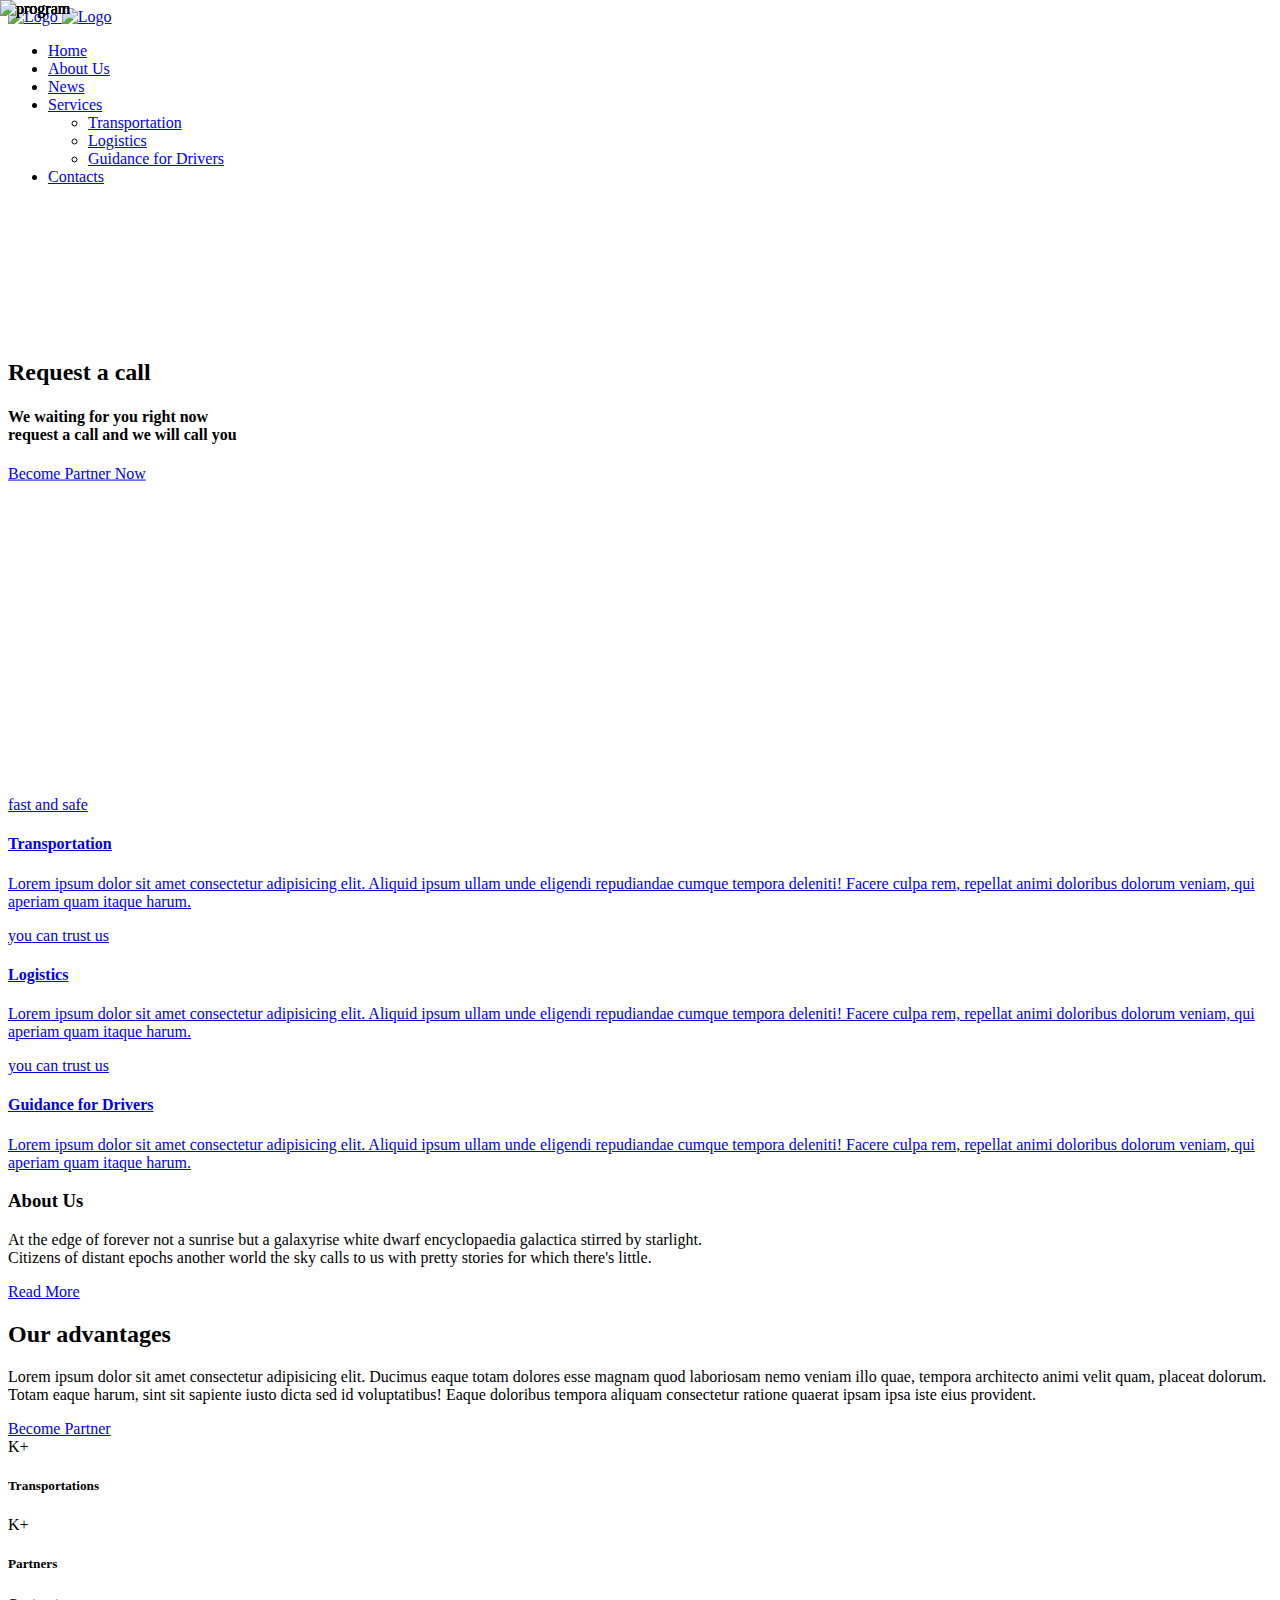
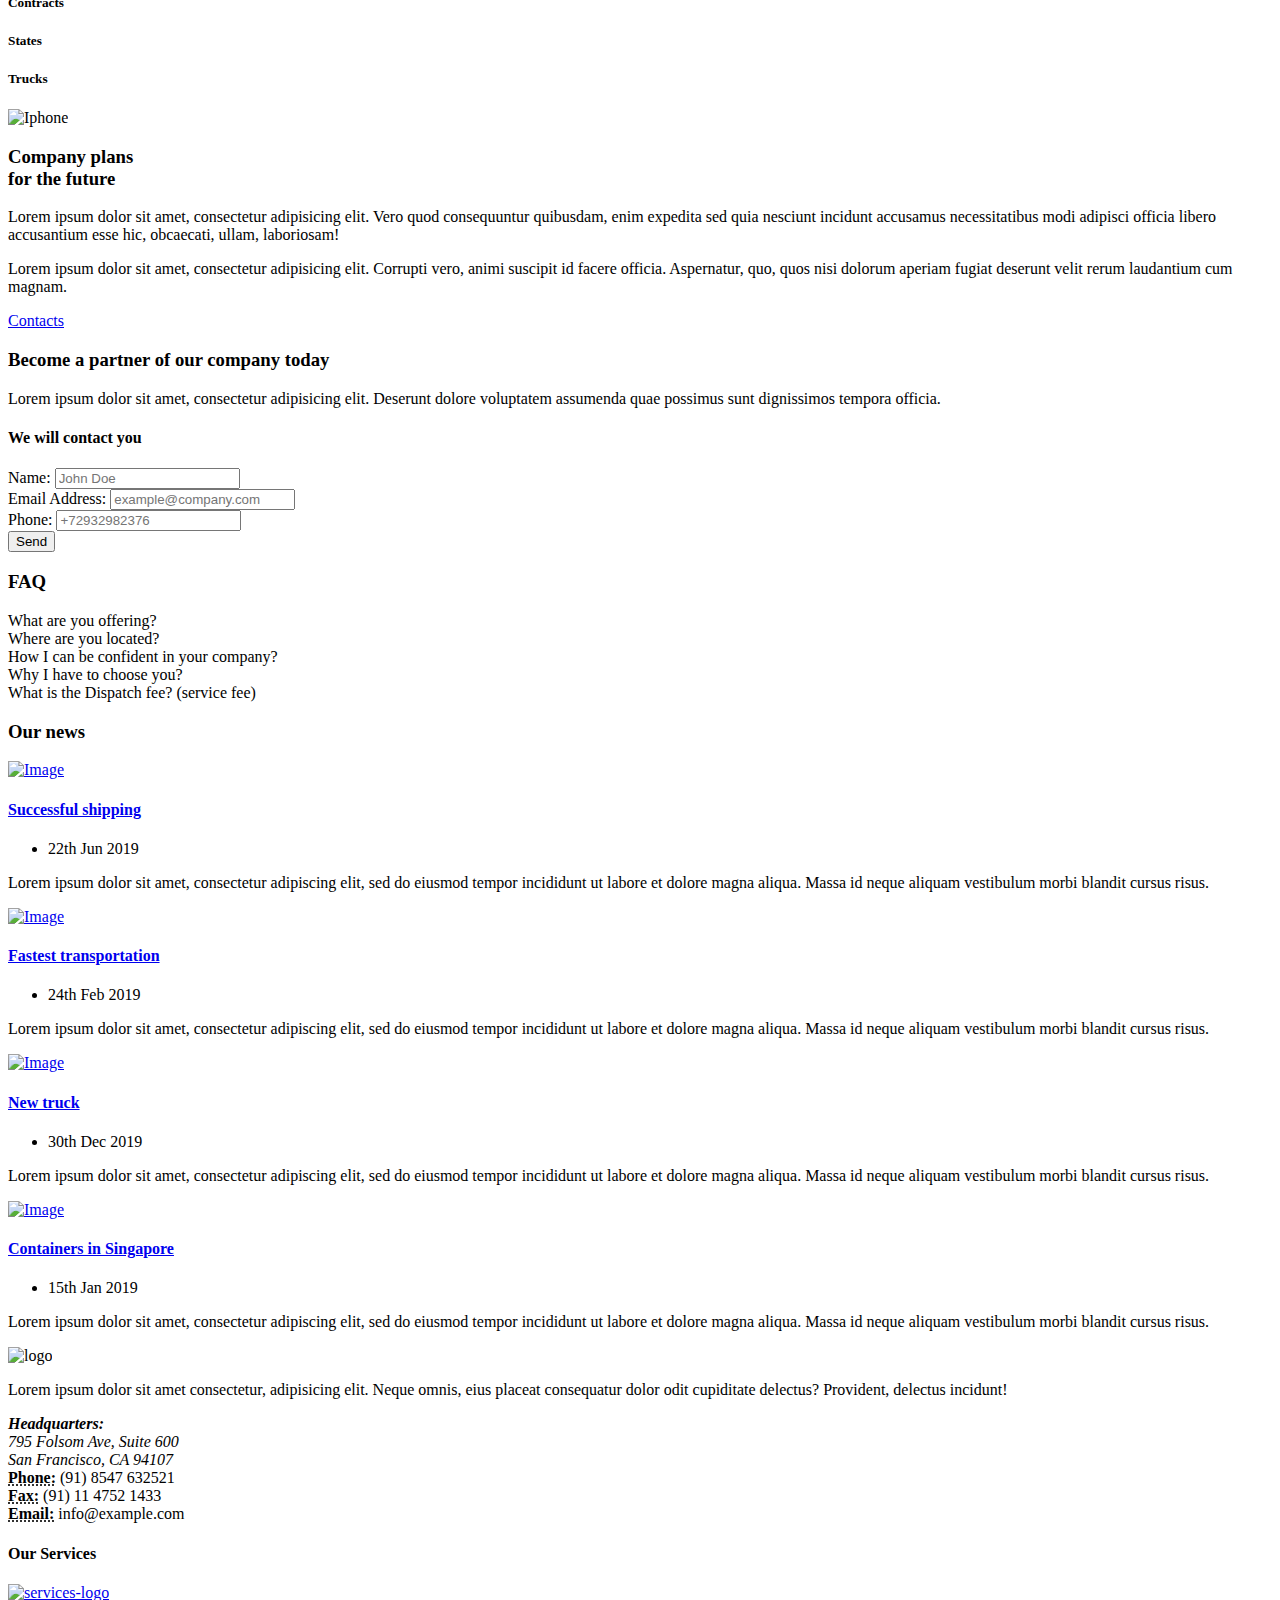
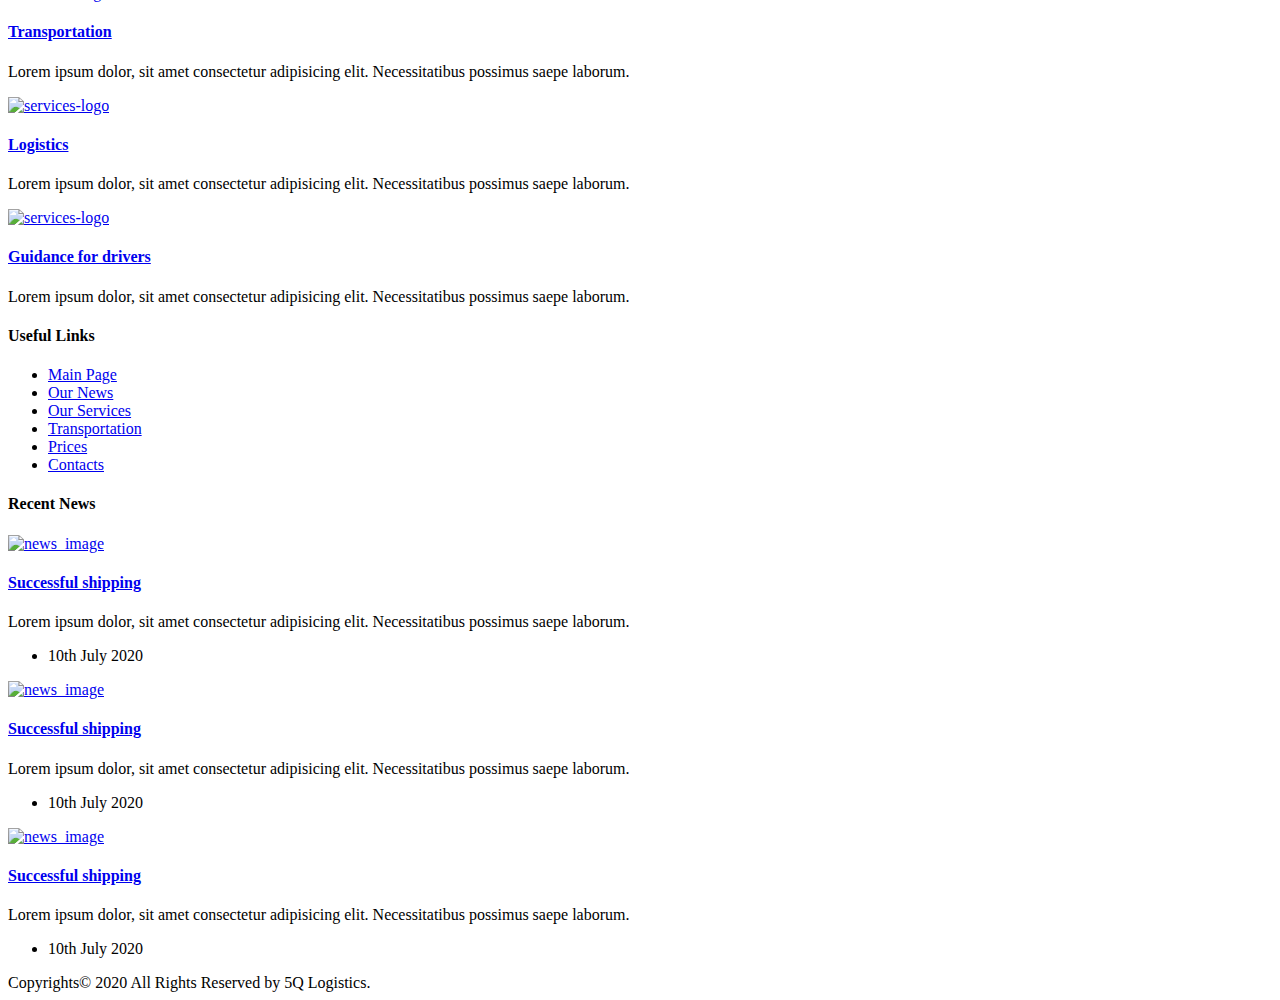
==== commit 7f992397: "Add About Us & News Pages!" ====
--- a/index.html
+++ b/index.html
@@ -45,33 +45,33 @@
             </a>
           </li>
           <li>
-            <a href="javascript:void(0);">
+            <a href="./about.html">
               <div>About Us</div>
             </a>
           </li>
           <li>
-            <a href="javascript:void(0);">
+            <a href="./news-archive.html">
               <div>News</div>
             </a>
           </li>
           <li class="sub-menu">
-            <a id="servicesLink" href="javascript:void(0);" style="pointer-events: none;">
+            <a href="javascript:void(0);">
               <div>Services</div>
             </a>
             <ul>
               <li>
-                <a href="javascript:void(0);">Transportation</a>
+                <a href="./service-single.html">Transportation</a>
               </li>
               <li>
-                <a href="javascript:void(0);">Logistics</a>
+                <a href="./service-single.html">Logistics</a>
               </li>
               <li>
-                <a href="javascript:void(0);">Guidance for Drivers</a>
+                <a href="./service-single.html">Guidance for Drivers</a>
               </li>
             </ul>
           </li>
           <li>
-            <a href="javascript:void(0);">
+            <a href="./contacts.html">
               <div>Contacts</div>
             </a>
           </li>
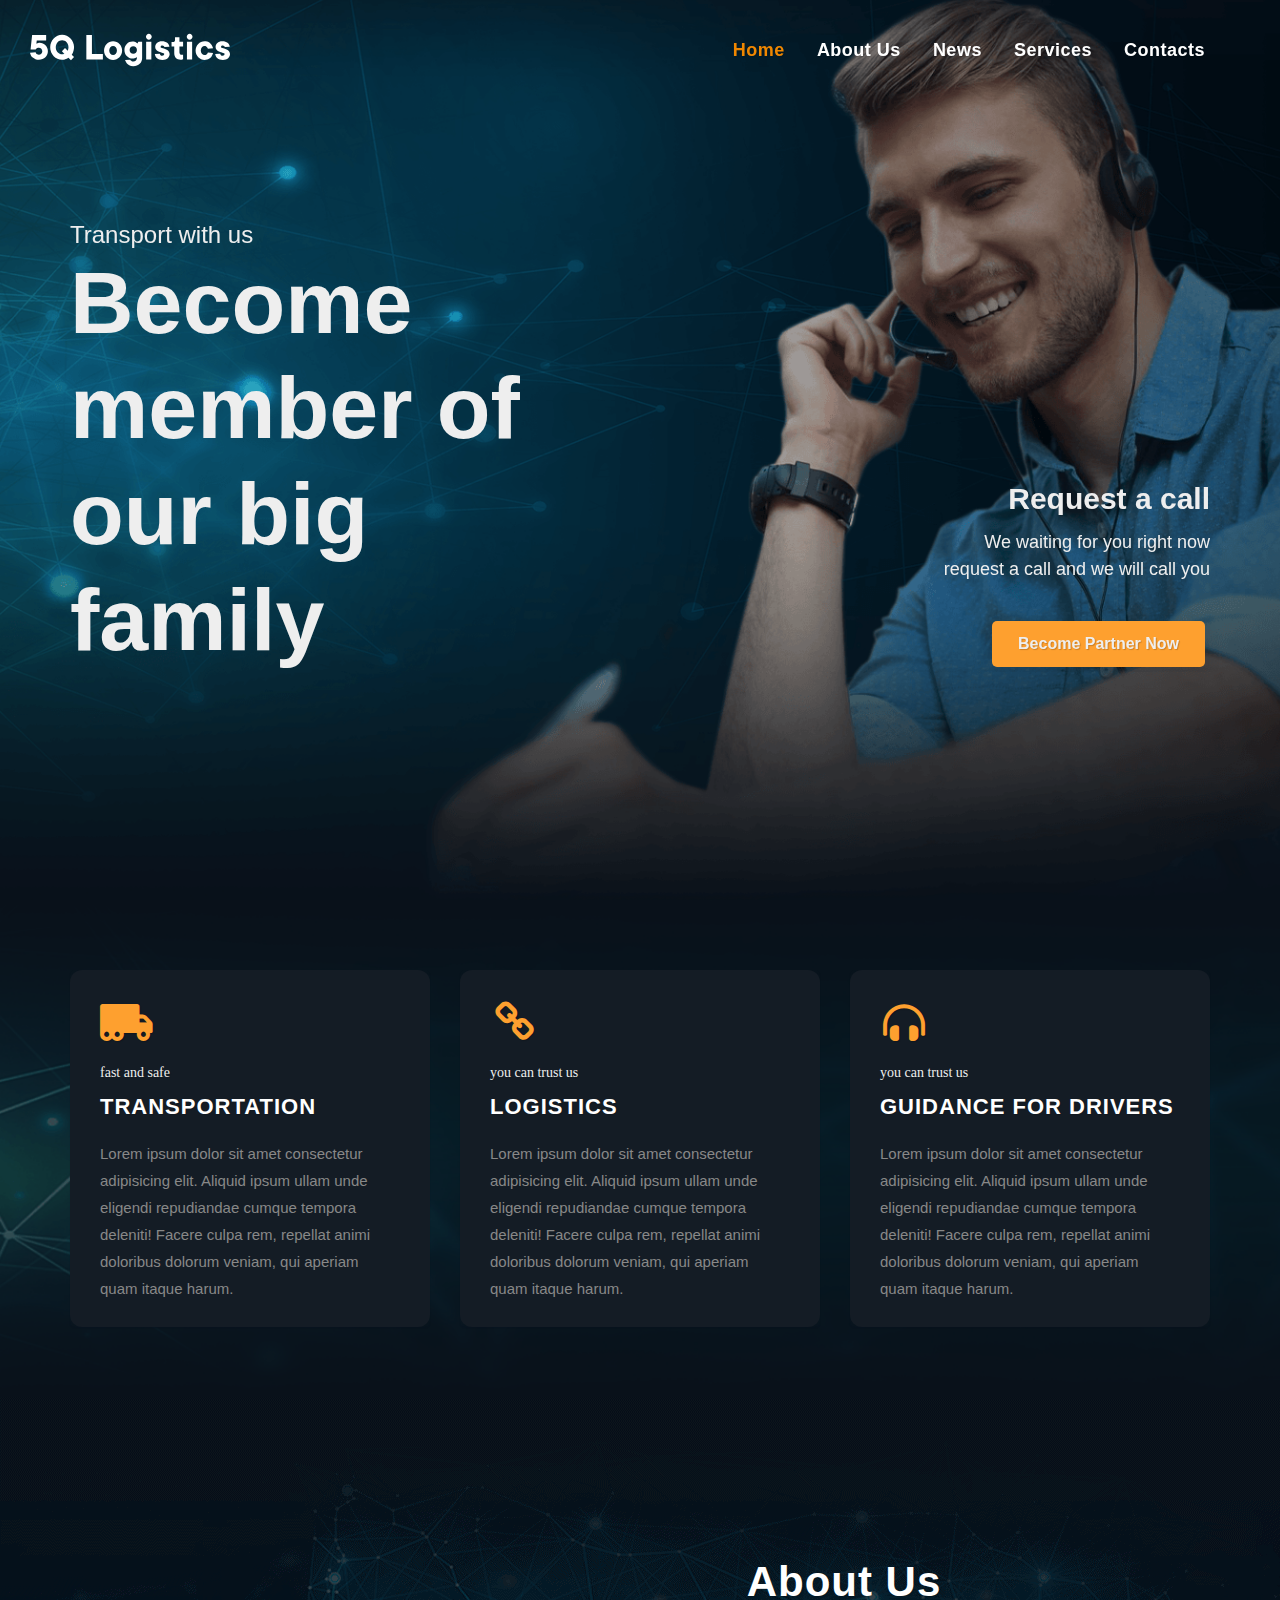
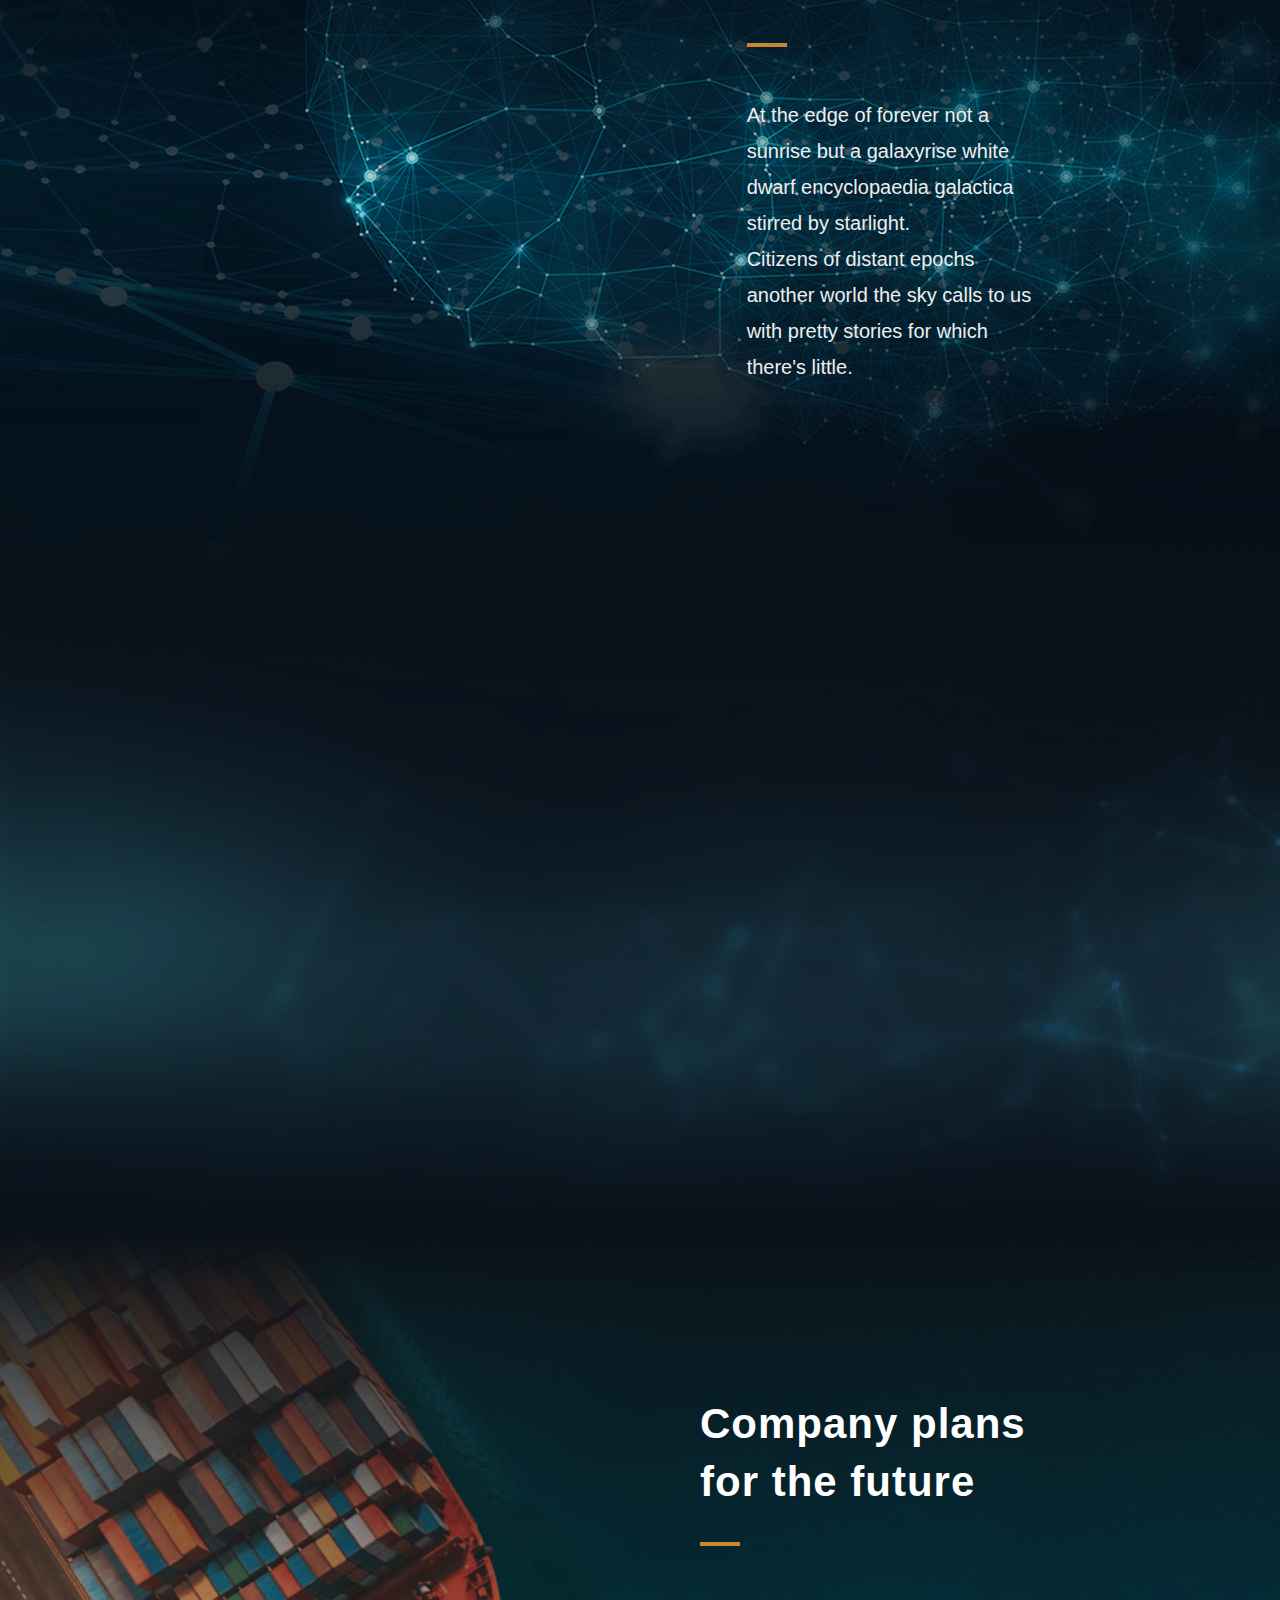
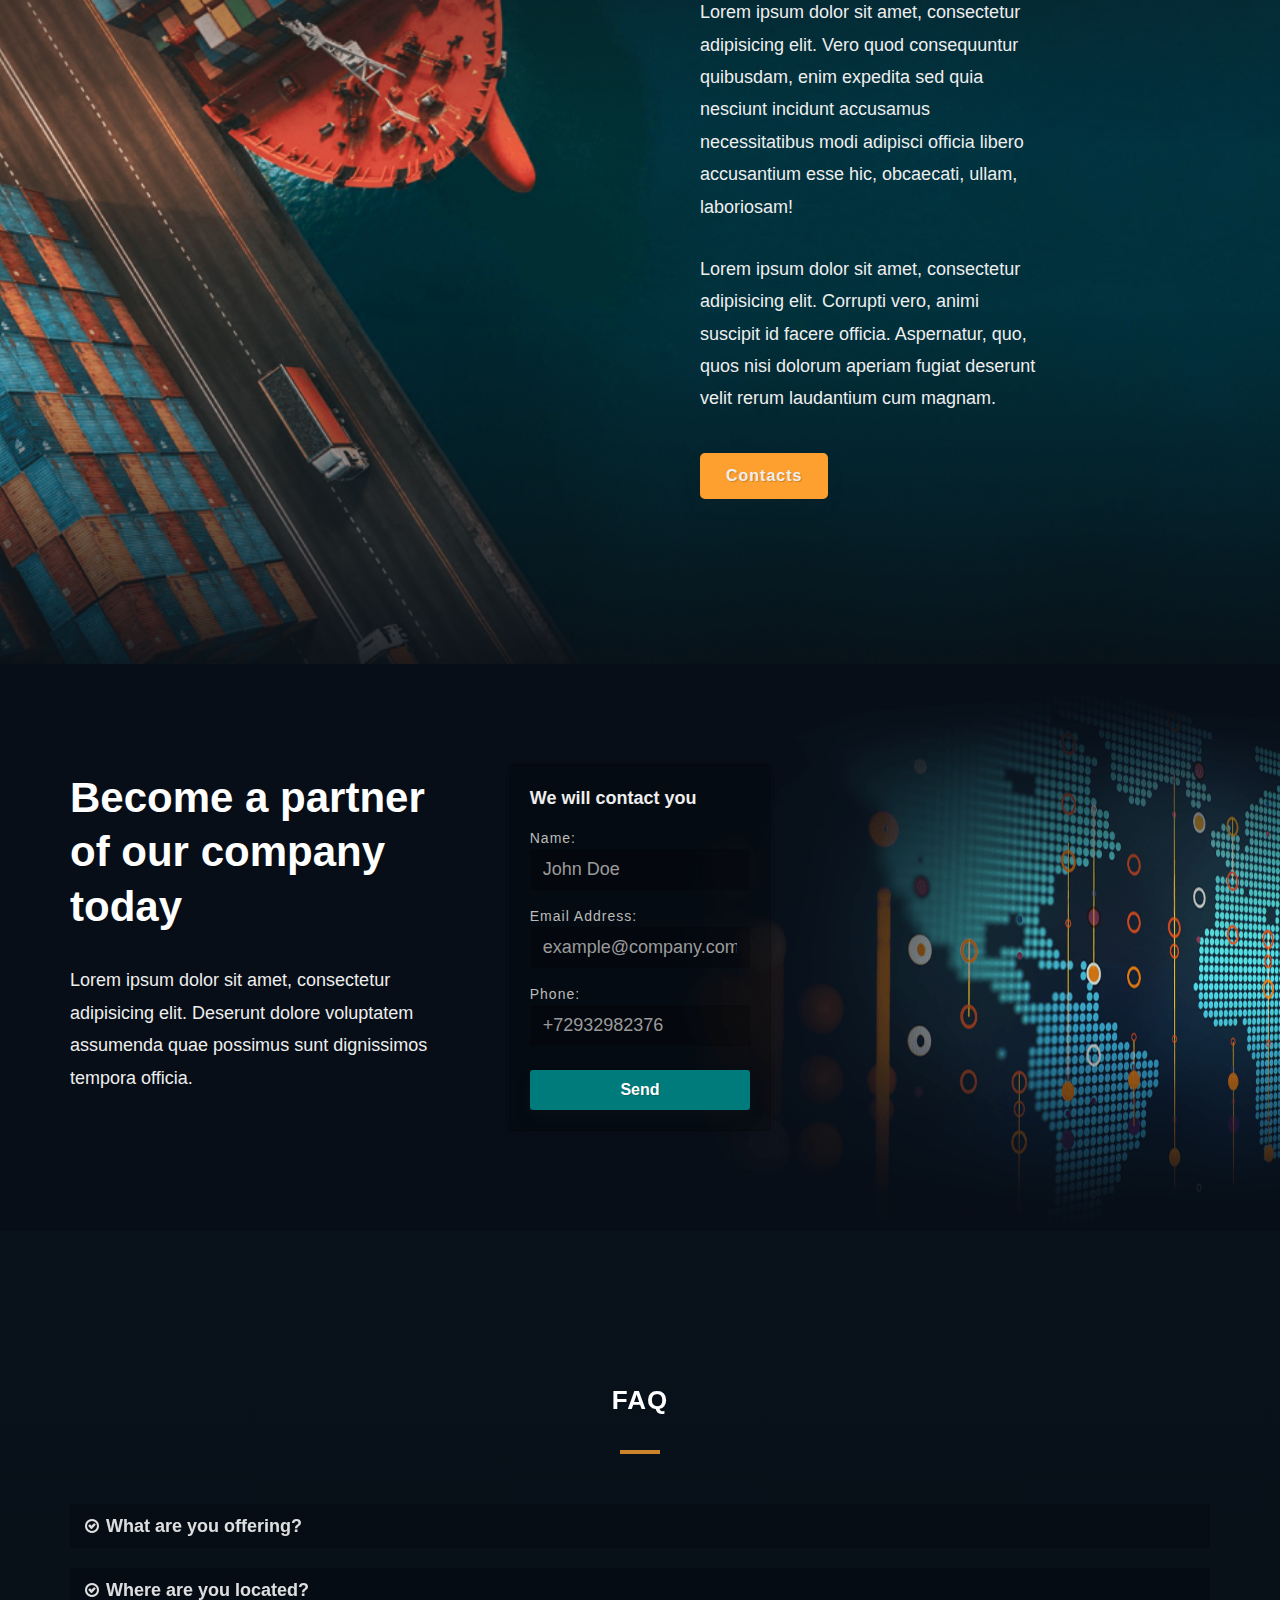
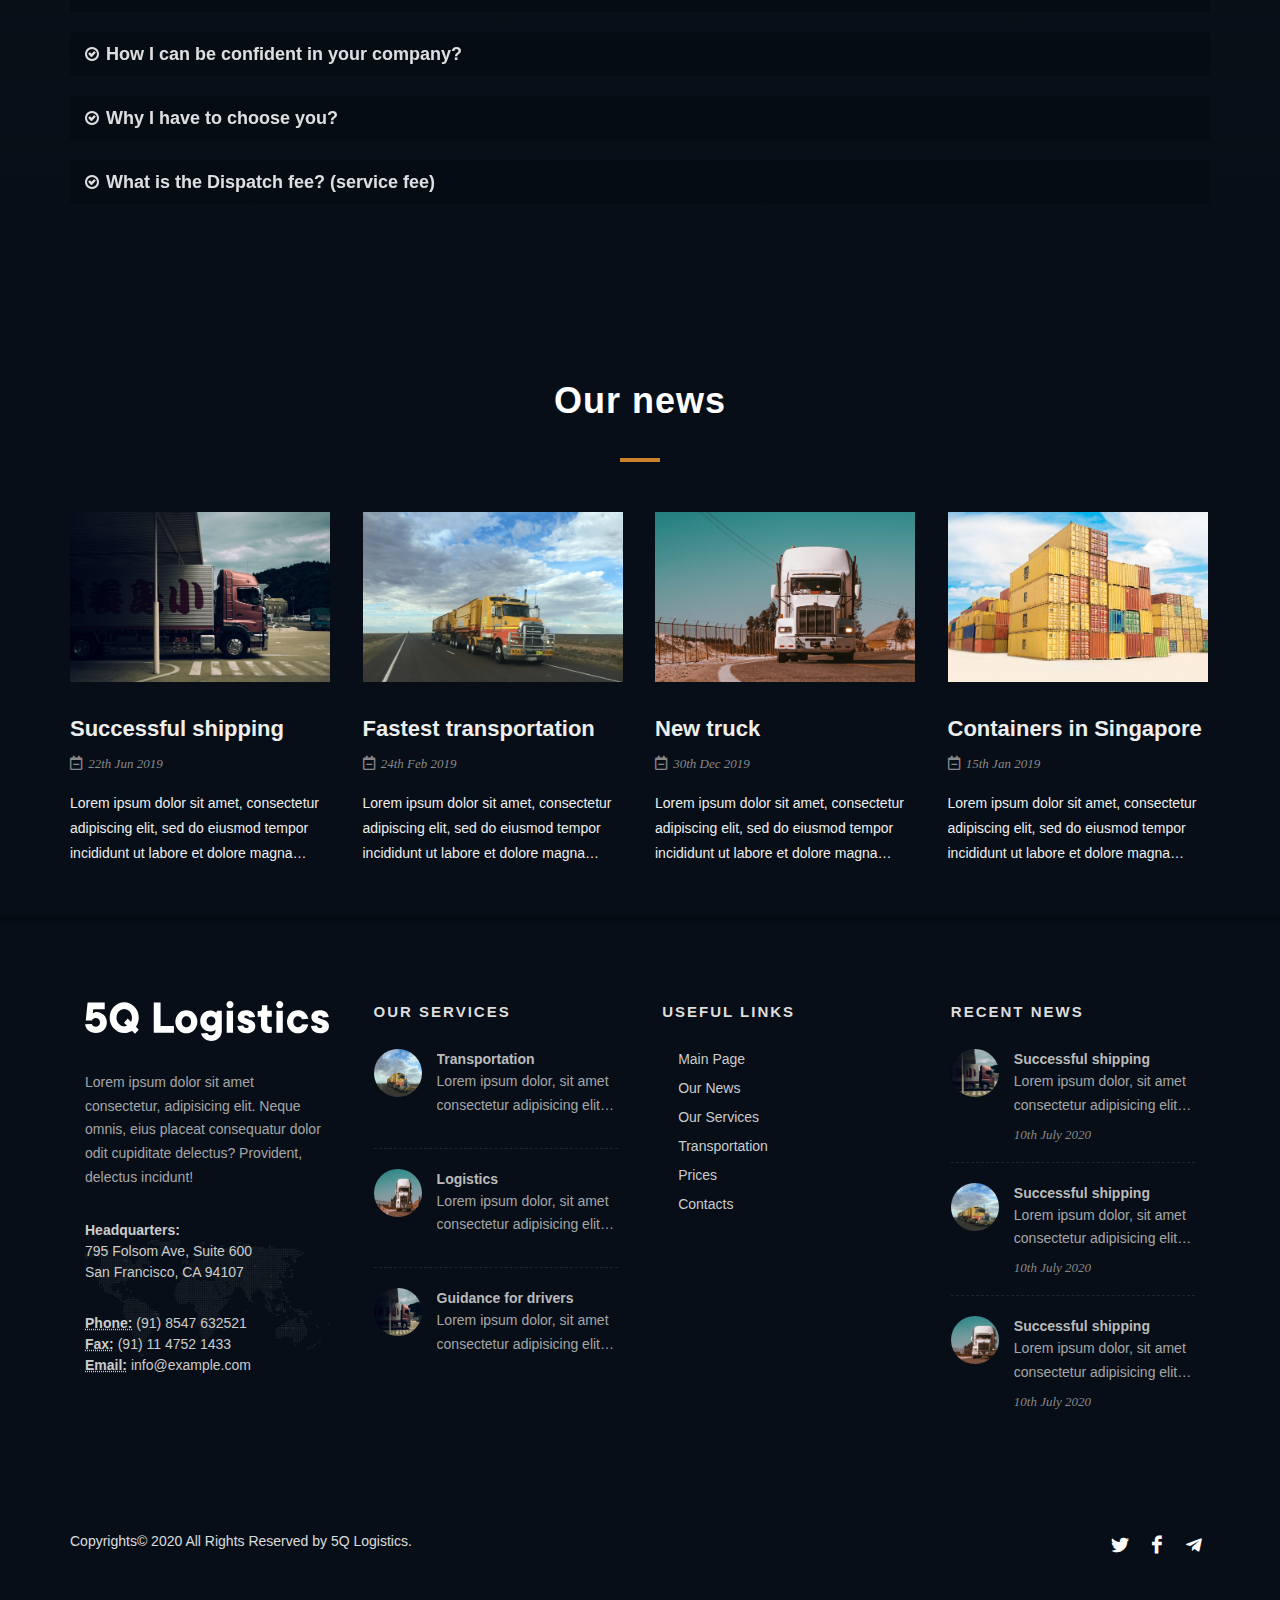
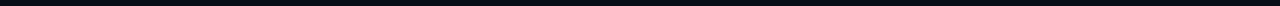
==== commit c40481d0: "Add Contact Page & Services Page 🧾" ====
--- a/index.html
+++ b/index.html
@@ -55,7 +55,7 @@
             </a>
           </li>
           <li class="sub-menu">
-            <a href="javascript:void(0);">
+            <a href="javascript:void(0);" style="pointer-events: none;">
               <div>Services</div>
             </a>
             <ul>
@@ -286,12 +286,11 @@
   </div>
 </div>
 
-    <div id="future_plans" class="section parallax dark nomargin" data-bottom-top="background-position:0px 810px;"
-     data-top-bottom="background-position:0px -810;" style="background-image: url('./images/future.png');">
+    <div id="future_plans" class="section dark nomargin" style="background-image: url('./images/futurePlans.png');">
   <div class="container-fluid">
     <div class="row">
       <div class="col-md-6 d-flex align-items-center justify-content-center">
-        <img data-animate="fadeInLeft" src="images/plane.png" alt="Iphone">
+        <img data-animate="fadeIn" src="images/plane.png" alt="Iphone">
       </div>
 
       <div class="col-md-5 col_last col-padding">
--- a/css/fonts.css
+++ b/css/fonts.css
@@ -0,0 +1,7099 @@
+
+
+@font-face {
+	font-family: 'font-icons';
+	src:url('fonts/font-icons.eot');
+	src:url('fonts/font-icons.eot') format('embedded-opentype'),
+		url('fonts/font-icons.woff') format('woff'),
+		url('fonts/font-icons.ttf') format('truetype'),
+		url('fonts/font-icons.svg') format('svg');
+	font-weight: normal;
+	font-style: normal;
+}
+
+@font-face {
+	font-family: 'lined-icons';
+	src:url('fonts/lined-icons.eot');
+	src:url('fonts/lined-icons.eot') format('embedded-opentype'),
+		url('fonts/lined-icons.woff') format('woff'),
+		url('fonts/lined-icons.ttf') format('truetype'),
+		url('fonts/lined-icons.svg') format('svg');
+	font-weight: normal;
+	font-style: normal;
+}
+
+@font-face {
+	font-family: 'Simple-Line-Icons';
+	src:url('fonts/Simple-Line-Icons.eot');
+	src:url('fonts/Simple-Line-Icons.eot?#iefix') format('embedded-opentype'),
+		url('fonts/Simple-Line-Icons.woff') format('woff'),
+		url('fonts/Simple-Line-Icons.ttf') format('truetype'),
+		url('fonts/Simple-Line-Icons.svg#Simple-Line-Icons') format('svg');
+	font-weight: normal;
+	font-style: normal;
+}
+
+[class^="icon-"], [class*=" icon-"],
+[class^="icon-line-"], [class*=" icon-line-"],
+[class^="icon-line2-"], [class*=" icon-line2-"],
+.side-header #primary-menu ul > li.sub-menu > a:after,
+.docs-navigation ul ul li.current a:after {
+	display: inline-block;
+	font-family: 'font-icons';
+	speak: none;
+	font-style: normal;
+	font-weight: normal;
+	font-variant: normal;
+	text-transform: none;
+	line-height: inherit;
+	-webkit-font-smoothing: antialiased;
+	-moz-osx-font-smoothing: grayscale;
+}
+
+[class^="icon-line-"], [class*=" icon-line-"] { font-family: 'lined-icons'; }
+
+[class^="icon-line2-"], [class*=" icon-line2-"] { font-family: 'Simple-Line-Icons'; }
+
+.icon-lg {
+  font-size: 1.3333333333333333em;
+  line-height: 0.75em;
+  vertical-align: -15%;
+}
+.icon-2x {
+  font-size: 2em;
+}
+.icon-3x {
+  font-size: 3em;
+}
+.icon-4x {
+  font-size: 4em;
+}
+.icon-5x {
+  font-size: 5em;
+}
+.icon-fw {
+  width: 1.2857142857142858em;
+  text-align: center;
+}
+
+.iconlist {
+	padding-left: 0;
+	margin-left: 1.75em;
+	list-style-type: none;
+}
+
+.iconlist li { position: relative; }
+
+.iconlist ul {
+	list-style-type: none;
+	margin: 5px 0 5px 25px;
+}
+
+.iconlist > li [class^="icon-"]:first-child, .iconlist > li [class*=" icon-"]:first-child {
+	position: absolute;
+	left: -1.75em;
+	width: 1.75em;
+	text-align: center;
+	top: 1px;
+	width: 14px;
+}
+
+.iconlist.iconlist-large { font-size: 16px; }
+
+.iconlist.iconlist-large li { margin: 4px 0; }
+
+.iconlist.iconlist-large > li [class^="icon-"], .iconlist.iconlist-large > li [class*=" icon-"] {
+	width: 16px;
+	margin-right: 5px;
+}
+
+.iconlist-color li i {
+  color: #1ABC9C;
+  color: var(--themecolor);
+}
+
+.icon-border {
+  padding: .2em .25em .15em;
+  border: solid 0.08em #eeeeee;
+  border-radius: .1em;
+}
+.icon.pull-left {
+  margin-right: .3em;
+}
+.icon.pull-right {
+  margin-left: .3em;
+}
+.icon-spin {
+  -webkit-animation: spin 2s infinite linear;
+  -moz-animation: spin 2s infinite linear;
+  -o-animation: spin 2s infinite linear;
+  animation: spin 2s infinite linear;
+}
+@-moz-keyframes spin {
+  0% {
+    -moz-transform: rotate(0deg);
+  }
+  100% {
+    -moz-transform: rotate(359deg);
+  }
+}
+@-webkit-keyframes spin {
+  0% {
+    -webkit-transform: rotate(0deg);
+  }
+  100% {
+    -webkit-transform: rotate(359deg);
+  }
+}
+@-o-keyframes spin {
+  0% {
+    -o-transform: rotate(0deg);
+  }
+  100% {
+    -o-transform: rotate(359deg);
+  }
+}
+@-ms-keyframes spin {
+  0% {
+    -ms-transform: rotate(0deg);
+  }
+  100% {
+    -ms-transform: rotate(359deg);
+  }
+}
+@keyframes spin {
+  0% {
+    transform: rotate(0deg);
+  }
+  100% {
+    transform: rotate(359deg);
+  }
+}
+.icon-rotate-90 {
+  filter: progid:DXImageTransform.Microsoft.BasicImage(rotation=1);
+  -webkit-transform: rotate(90deg);
+  -moz-transform: rotate(90deg);
+  -ms-transform: rotate(90deg);
+  -o-transform: rotate(90deg);
+  transform: rotate(90deg);
+}
+.icon-rotate-180 {
+  filter: progid:DXImageTransform.Microsoft.BasicImage(rotation=2);
+  -webkit-transform: rotate(180deg);
+  -moz-transform: rotate(180deg);
+  -ms-transform: rotate(180deg);
+  -o-transform: rotate(180deg);
+  transform: rotate(180deg);
+}
+.icon-rotate-270 {
+  filter: progid:DXImageTransform.Microsoft.BasicImage(rotation=3);
+  -webkit-transform: rotate(270deg);
+  -moz-transform: rotate(270deg);
+  -ms-transform: rotate(270deg);
+  -o-transform: rotate(270deg);
+  transform: rotate(270deg);
+}
+.icon-flip-horizontal {
+  filter: progid:DXImageTransform.Microsoft.BasicImage(rotation=0, mirror=1);
+  -webkit-transform: scale(-1, 1);
+  -moz-transform: scale(-1, 1);
+  -ms-transform: scale(-1, 1);
+  -o-transform: scale(-1, 1);
+  transform: scale(-1, 1);
+}
+.icon-flip-vertical {
+  filter: progid:DXImageTransform.Microsoft.BasicImage(rotation=2, mirror=1);
+  -webkit-transform: scale(1, -1);
+  -moz-transform: scale(1, -1);
+  -ms-transform: scale(1, -1);
+  -o-transform: scale(1, -1);
+  transform: scale(1, -1);
+}
+.icon-stacked {
+  position: relative;
+  display: inline-block;
+  width: 2em;
+  height: 2em;
+  line-height: 2em;
+  vertical-align: middle;
+}
+.icon-stacked-1x,
+.icon-stacked-2x {
+  position: absolute;
+  left: 0;
+  width: 100%;
+  text-align: center;
+}
+.icon-stacked-1x {
+  line-height: inherit;
+}
+.icon-stacked-2x {
+  font-size: 2em;
+}
+.icon-inverse {
+  color: #ffffff;
+}
+
+.icon-type:before {
+  content: "\e600";
+}
+.icon-box1:before {
+  content: "\e601";
+}
+.icon-archive1:before {
+  content: "\e602";
+}
+.icon-envelope2:before {
+  content: "\e603";
+}
+.icon-email:before {
+  content: "\e604";
+}
+.icon-files:before {
+  content: "\e605";
+}
+.icon-printer2:before {
+  content: "\e606";
+}
+.icon-folder-add:before {
+  content: "\e607";
+}
+.icon-folder-settings:before {
+  content: "\e608";
+}
+.icon-folder-check:before {
+  content: "\e609";
+}
+.icon-wifi-low:before {
+  content: "\e60a";
+}
+.icon-wifi-mid:before {
+  content: "\e60b";
+}
+.icon-wifi-full:before {
+  content: "\e60c";
+}
+.icon-connection-empty:before {
+  content: "\e60d";
+}
+.icon-battery-full1:before {
+  content: "\e60e";
+}
+.icon-settings:before {
+  content: "\e60f";
+}
+.icon-arrow-left1:before {
+  content: "\e610";
+}
+.icon-arrow-up1:before {
+  content: "\e611";
+}
+.icon-arrow-down1:before {
+  content: "\e612";
+}
+.icon-arrow-right1:before {
+  content: "\e613";
+}
+.icon-reload:before {
+  content: "\e614";
+}
+.icon-download1:before {
+  content: "\e615";
+}
+.icon-tag1:before {
+  content: "\e616";
+}
+.icon-trashcan:before {
+  content: "\e617";
+}
+.icon-search1:before {
+  content: "\e618";
+}
+.icon-zoom-in:before {
+  content: "\e619";
+}
+.icon-zoom-out:before {
+  content: "\e61a";
+}
+.icon-chat:before {
+  content: "\e61b";
+}
+.icon-clock2:before {
+  content: "\e61c";
+}
+.icon-printer:before {
+  content: "\e61d";
+}
+.icon-home1:before {
+  content: "\e61e";
+}
+.icon-flag2:before {
+  content: "\e61f";
+}
+.icon-meter:before {
+  content: "\e620";
+}
+.icon-switch:before {
+  content: "\e621";
+}
+.icon-forbidden:before {
+  content: "\e622";
+}
+.icon-phone-landscape:before {
+  content: "\e623";
+}
+.icon-tablet1:before {
+  content: "\e624";
+}
+.icon-tablet-landscape:before {
+  content: "\e625";
+}
+.icon-laptop1:before {
+  content: "\e626";
+}
+.icon-camera1:before {
+  content: "\e627";
+}
+.icon-microwave-oven:before {
+  content: "\e628";
+}
+.icon-credit-cards:before {
+  content: "\e629";
+}
+.icon-map-marker1:before {
+  content: "\e62a";
+}
+.icon-map2:before {
+  content: "\e62b";
+}
+.icon-support:before {
+  content: "\e62c";
+}
+.icon-newspaper2:before {
+  content: "\e62d";
+}
+.icon-barbell:before {
+  content: "\e62e";
+}
+.icon-stopwatch1:before {
+  content: "\e62f";
+}
+.icon-atom1:before {
+  content: "\e630";
+}
+.icon-image2:before {
+  content: "\e631";
+}
+.icon-cube1:before {
+  content: "\e632";
+}
+.icon-bars1:before {
+  content: "\e633";
+}
+.icon-chart:before {
+  content: "\e634";
+}
+.icon-pencil:before {
+  content: "\e635";
+}
+.icon-measure:before {
+  content: "\e636";
+}
+.icon-eyedropper:before {
+  content: "\e637";
+}
+.icon-file-settings:before {
+  content: "\e638";
+}
+.icon-file-add:before {
+  content: "\e639";
+}
+.icon-file2:before {
+  content: "\e63a";
+}
+.icon-align-left1:before {
+  content: "\e63b";
+}
+.icon-align-right1:before {
+  content: "\e63c";
+}
+.icon-align-center1:before {
+  content: "\e63d";
+}
+.icon-align-justify1:before {
+  content: "\e63e";
+}
+.icon-file-broken:before {
+  content: "\e63f";
+}
+.icon-browser:before {
+  content: "\e640";
+}
+.icon-windows1:before {
+  content: "\e641";
+}
+.icon-window:before {
+  content: "\e642";
+}
+.icon-folder2:before {
+  content: "\e643";
+}
+.icon-connection-25:before {
+  content: "\e644";
+}
+.icon-connection-50:before {
+  content: "\e645";
+}
+.icon-connection-75:before {
+  content: "\e646";
+}
+.icon-connection-full:before {
+  content: "\e647";
+}
+.icon-list1:before {
+  content: "\e648";
+}
+.icon-grid:before {
+  content: "\e649";
+}
+.icon-stack3:before {
+  content: "\e64a";
+}
+.icon-battery-charging:before {
+  content: "\e64b";
+}
+.icon-battery-empty1:before {
+  content: "\e64c";
+}
+.icon-battery-25:before {
+  content: "\e64d";
+}
+.icon-battery-50:before {
+  content: "\e64e";
+}
+.icon-battery-75:before {
+  content: "\e64f";
+}
+.icon-refresh:before {
+  content: "\e650";
+}
+.icon-volume:before {
+  content: "\e651";
+}
+.icon-volume-increase:before {
+  content: "\e652";
+}
+.icon-volume-decrease:before {
+  content: "\e653";
+}
+.icon-mute:before {
+  content: "\e654";
+}
+.icon-microphone1:before {
+  content: "\e655";
+}
+.icon-microphone-off:before {
+  content: "\e656";
+}
+.icon-book1:before {
+  content: "\e657";
+}
+.icon-checkmark:before {
+  content: "\e658";
+}
+.icon-checkbox-checked:before {
+  content: "\e659";
+}
+.icon-checkbox:before {
+  content: "\e65a";
+}
+.icon-paperclip1:before {
+  content: "\e65b";
+}
+.icon-chat-1:before {
+  content: "\e65c";
+}
+.icon-chat-2:before {
+  content: "\e65d";
+}
+.icon-chat-3:before {
+  content: "\e65e";
+}
+.icon-comment2:before {
+  content: "\e65f";
+}
+.icon-calendar2:before {
+  content: "\e660";
+}
+.icon-bookmark2:before {
+  content: "\e661";
+}
+.icon-email2:before {
+  content: "\e662";
+}
+.icon-heart2:before {
+  content: "\e663";
+}
+.icon-enter:before {
+  content: "\e664";
+}
+.icon-cloud1:before {
+  content: "\e665";
+}
+.icon-book2:before {
+  content: "\e666";
+}
+.icon-star2:before {
+  content: "\e667";
+}
+.icon-lock1:before {
+  content: "\e668";
+}
+.icon-unlocked:before {
+  content: "\e669";
+}
+.icon-unlocked2:before {
+  content: "\e66a";
+}
+.icon-users1:before {
+  content: "\e66b";
+}
+.icon-user2:before {
+  content: "\e66c";
+}
+.icon-users2:before {
+  content: "\e66d";
+}
+.icon-user21:before {
+  content: "\e66e";
+}
+.icon-bullhorn1:before {
+  content: "\e66f";
+}
+.icon-share1:before {
+  content: "\e670";
+}
+.icon-screen:before {
+  content: "\e671";
+}
+.icon-phone1:before {
+  content: "\e672";
+}
+.icon-phone-portrait:before {
+  content: "\e673";
+}
+.icon-calculator1:before {
+  content: "\e674";
+}
+.icon-bag:before {
+  content: "\e675";
+}
+.icon-diamond:before {
+  content: "\e676";
+}
+.icon-drink:before {
+  content: "\e677";
+}
+.icon-shorts:before {
+  content: "\e678";
+}
+.icon-vcard:before {
+  content: "\e679";
+}
+.icon-sun2:before {
+  content: "\e67a";
+}
+.icon-bill:before {
+  content: "\e67b";
+}
+.icon-coffee1:before {
+  content: "\e67c";
+}
+.icon-tv2:before {
+  content: "\e67d";
+}
+.icon-newspaper3:before {
+  content: "\e67e";
+}
+.icon-stack:before {
+  content: "\e67f";
+}
+.icon-syringe1:before {
+  content: "\e680";
+}
+.icon-health:before {
+  content: "\e681";
+}
+.icon-bolt1:before {
+  content: "\e682";
+}
+.icon-pill:before {
+  content: "\e683";
+}
+.icon-bones:before {
+  content: "\e684";
+}
+.icon-lab:before {
+  content: "\e685";
+}
+.icon-clipboard2:before {
+  content: "\e686";
+}
+.icon-mug:before {
+  content: "\e687";
+}
+.icon-bucket:before {
+  content: "\e688";
+}
+.icon-select:before {
+  content: "\e689";
+}
+.icon-graph:before {
+  content: "\e68a";
+}
+.icon-crop1:before {
+  content: "\e68b";
+}
+.icon-heart21:before {
+  content: "\e68c";
+}
+.icon-cloud2:before {
+  content: "\e68d";
+}
+.icon-star21:before {
+  content: "\e68e";
+}
+.icon-pen1:before {
+  content: "\e68f";
+}
+.icon-diamond2:before {
+  content: "\e690";
+}
+.icon-display:before {
+  content: "\e691";
+}
+.icon-paperplane:before {
+  content: "\e692";
+}
+.icon-params:before {
+  content: "\e693";
+}
+.icon-banknote:before {
+  content: "\e694";
+}
+.icon-vynil:before {
+  content: "\e695";
+}
+.icon-truck1:before {
+  content: "\e696";
+}
+.icon-world:before {
+  content: "\e697";
+}
+.icon-tv1:before {
+  content: "\e698";
+}
+.icon-sound:before {
+  content: "\e699";
+}
+.icon-video1:before {
+  content: "\e69a";
+}
+.icon-trash1:before {
+  content: "\e69b";
+}
+.icon-user3:before {
+  content: "\e69c";
+}
+.icon-key1:before {
+  content: "\e69d";
+}
+.icon-search2:before {
+  content: "\e69e";
+}
+.icon-settings2:before {
+  content: "\e69f";
+}
+.icon-camera2:before {
+  content: "\e6a0";
+}
+.icon-tag2:before {
+  content: "\e6a1";
+}
+.icon-lock2:before {
+  content: "\e6a2";
+}
+.icon-bulb:before {
+  content: "\e6a3";
+}
+.icon-location:before {
+  content: "\e6a4";
+}
+.icon-eye2:before {
+  content: "\e6a5";
+}
+.icon-bubble:before {
+  content: "\e6a6";
+}
+.icon-stack2:before {
+  content: "\e6a7";
+}
+.icon-cup:before {
+  content: "\e6a8";
+}
+.icon-phone2:before {
+  content: "\e6a9";
+}
+.icon-news:before {
+  content: "\e6aa";
+}
+.icon-mail:before {
+  content: "\e6ab";
+}
+.icon-like:before {
+  content: "\e6ac";
+}
+.icon-photo:before {
+  content: "\e6ad";
+}
+.icon-note:before {
+  content: "\e6ae";
+}
+.icon-clock21:before {
+  content: "\e6af";
+}
+.icon-data:before {
+  content: "\e6b0";
+}
+.icon-music1:before {
+  content: "\e6b1";
+}
+.icon-megaphone:before {
+  content: "\e6b2";
+}
+.icon-study:before {
+  content: "\e6b3";
+}
+.icon-lab2:before {
+  content: "\e6b4";
+}
+.icon-food:before {
+  content: "\e6b5";
+}
+.icon-t-shirt:before {
+  content: "\e6b6";
+}
+.icon-fire1:before {
+  content: "\e6b7";
+}
+.icon-clip:before {
+  content: "\e6b8";
+}
+.icon-shop:before {
+  content: "\e6b9";
+}
+.icon-calendar21:before {
+  content: "\e6ba";
+}
+.icon-wallet1:before {
+  content: "\e6bb";
+}
+.icon-glass:before {
+  content: "\e6bc";
+}
+.icon-music2:before {
+  content: "\e6bd";
+}
+.icon-search3:before {
+  content: "\e6be";
+}
+.icon-envelope21:before {
+  content: "\e6bf";
+}
+.icon-heart3:before {
+  content: "\e6c0";
+}
+.icon-star3:before {
+  content: "\e6c1";
+}
+.icon-star-empty:before {
+  content: "\e6c2";
+}
+.icon-user4:before {
+  content: "\e6c3";
+}
+.icon-film1:before {
+  content: "\e6c4";
+}
+.icon-th-large1:before {
+  content: "\e6c5";
+}
+.icon-th1:before {
+  content: "\e6c6";
+}
+.icon-th-list1:before {
+  content: "\e6c7";
+}
+.icon-ok:before {
+  content: "\e6c8";
+}
+.icon-remove:before {
+  content: "\e6c9";
+}
+.icon-zoom-in2:before {
+  content: "\e6ca";
+}
+.icon-zoom-out2:before {
+  content: "\e6cb";
+}
+.icon-off:before {
+  content: "\e6cc";
+}
+.icon-signal1:before {
+  content: "\e6cd";
+}
+.icon-cog1:before {
+  content: "\e6ce";
+}
+.icon-trash2:before {
+  content: "\e6cf";
+}
+.icon-home2:before {
+  content: "\e6d0";
+}
+.icon-file21:before {
+  content: "\e6d1";
+}
+.icon-time:before {
+  content: "\e6d2";
+}
+.icon-road1:before {
+  content: "\e6d3";
+}
+.icon-download-alt:before {
+  content: "\e6d4";
+}
+.icon-download2:before {
+  content: "\e6d5";
+}
+.icon-upload1:before {
+  content: "\e6d6";
+}
+.icon-inbox1:before {
+  content: "\e6d7";
+}
+.icon-play-circle2:before {
+  content: "\e6d8";
+}
+.icon-repeat:before {
+  content: "\e6d9";
+}
+.icon-refresh2:before {
+  content: "\e6da";
+}
+.icon-list-alt2:before {
+  content: "\e6db";
+}
+.icon-lock3:before {
+  content: "\e6dc";
+}
+.icon-flag21:before {
+  content: "\e6dd";
+}
+.icon-headphones1:before {
+  content: "\e6de";
+}
+.icon-volume-off1:before {
+  content: "\e6df";
+}
+.icon-volume-down1:before {
+  content: "\e6e0";
+}
+.icon-volume-up1:before {
+  content: "\e6e1";
+}
+.icon-qrcode1:before {
+  content: "\e6e2";
+}
+.icon-barcode1:before {
+  content: "\e6e3";
+}
+.icon-tag3:before {
+  content: "\e6e4";
+}
+.icon-tags1:before {
+  content: "\e6e5";
+}
+.icon-book3:before {
+  content: "\e6e6";
+}
+.icon-bookmark21:before {
+  content: "\e6e7";
+}
+.icon-print2:before {
+  content: "\e6e8";
+}
+.icon-camera3:before {
+  content: "\e6e9";
+}
+.icon-font1:before {
+  content: "\e6ea";
+}
+.icon-bold1:before {
+  content: "\e6eb";
+}
+.icon-italic1:before {
+  content: "\e6ec";
+}
+.icon-text-height1:before {
+  content: "\e6ed";
+}
+.icon-text-width1:before {
+  content: "\e6ee";
+}
+.icon-align-left2:before {
+  content: "\e6ef";
+}
+.icon-align-center2:before {
+  content: "\e6f0";
+}
+.icon-align-right2:before {
+  content: "\e6f1";
+}
+.icon-align-justify2:before {
+  content: "\e6f2";
+}
+.icon-list2:before {
+  content: "\e6f3";
+}
+.icon-indent-left:before {
+  content: "\e6f4";
+}
+.icon-indent-right:before {
+  content: "\e6f5";
+}
+.icon-facetime-video:before {
+  content: "\e6f6";
+}
+.icon-picture:before {
+  content: "\e6f7";
+}
+.icon-pencil2:before {
+  content: "\e6f8";
+}
+.icon-map-marker2:before {
+  content: "\e6f9";
+}
+.icon-adjust1:before {
+  content: "\e6fa";
+}
+.icon-tint1:before {
+  content: "\e6fb";
+}
+.icon-edit2:before {
+  content: "\e6fc";
+}
+.icon-share2:before {
+  content: "\e6fd";
+}
+.icon-check1:before {
+  content: "\e6fe";
+}
+.icon-move:before {
+  content: "\e6ff";
+}
+.icon-step-backward1:before {
+  content: "\e700";
+}
+.icon-fast-backward1:before {
+  content: "\e701";
+}
+.icon-backward1:before {
+  content: "\e702";
+}
+.icon-play1:before {
+  content: "\e703";
+}
+.icon-pause1:before {
+  content: "\e704";
+}
+.icon-stop1:before {
+  content: "\e705";
+}
+.icon-forward1:before {
+  content: "\e706";
+}
+.icon-fast-forward1:before {
+  content: "\e707";
+}
+.icon-step-forward1:before {
+  content: "\e708";
+}
+.icon-eject1:before {
+  content: "\e709";
+}
+.icon-chevron-left1:before {
+  content: "\e70a";
+}
+.icon-chevron-right1:before {
+  content: "\e70b";
+}
+.icon-plus-sign:before {
+  content: "\e70c";
+}
+.icon-minus-sign:before {
+  content: "\e70d";
+}
+.icon-remove-sign:before {
+  content: "\e70e";
+}
+.icon-ok-sign:before {
+  content: "\e70f";
+}
+.icon-question-sign:before {
+  content: "\e710";
+}
+.icon-info-sign:before {
+  content: "\e711";
+}
+.icon-screenshot:before {
+  content: "\e712";
+}
+.icon-remove-circle:before {
+  content: "\e713";
+}
+.icon-ok-circle:before {
+  content: "\e714";
+}
+.icon-ban-circle:before {
+  content: "\e715";
+}
+.icon-arrow-left2:before {
+  content: "\e716";
+}
+.icon-arrow-right2:before {
+  content: "\e717";
+}
+.icon-arrow-up2:before {
+  content: "\e718";
+}
+.icon-arrow-down2:before {
+  content: "\e719";
+}
+.icon-share-alt1:before {
+  content: "\e71a";
+}
+.icon-resize-full:before {
+  content: "\e71b";
+}
+.icon-resize-small:before {
+  content: "\e71c";
+}
+.icon-plus1:before {
+  content: "\e71d";
+}
+.icon-minus1:before {
+  content: "\e71e";
+}
+.icon-asterisk1:before {
+  content: "\e71f";
+}
+.icon-exclamation-sign:before {
+  content: "\e720";
+}
+.icon-gift1:before {
+  content: "\e721";
+}
+.icon-leaf1:before {
+  content: "\e722";
+}
+.icon-fire2:before {
+  content: "\e723";
+}
+.icon-eye-open:before {
+  content: "\e724";
+}
+.icon-eye-close:before {
+  content: "\e725";
+}
+.icon-warning-sign:before {
+  content: "\e726";
+}
+.icon-plane1:before {
+  content: "\e727";
+}
+.icon-calendar3:before {
+  content: "\e728";
+}
+.icon-random1:before {
+  content: "\e729";
+}
+.icon-comment21:before {
+  content: "\e72a";
+}
+.icon-magnet1:before {
+  content: "\e72b";
+}
+.icon-chevron-up1:before {
+  content: "\e72c";
+}
+.icon-chevron-down1:before {
+  content: "\e72d";
+}
+.icon-retweet1:before {
+  content: "\e72e";
+}
+.icon-shopping-cart:before {
+  content: "\e72f";
+}
+.icon-folder-close:before {
+  content: "\e730";
+}
+.icon-folder-open2:before {
+  content: "\e731";
+}
+.icon-resize-vertical:before {
+  content: "\e732";
+}
+.icon-resize-horizontal:before {
+  content: "\e733";
+}
+.icon-bar-chart:before {
+  content: "\e734";
+}
+.icon-twitter-sign:before {
+  content: "\e735";
+}
+.icon-facebook-sign:before {
+  content: "\e736";
+}
+.icon-camera-retro1:before {
+  content: "\e737";
+}
+.icon-key2:before {
+  content: "\e738";
+}
+.icon-cogs1:before {
+  content: "\e739";
+}
+.icon-comments2:before {
+  content: "\e73a";
+}
+.icon-thumbs-up2:before {
+  content: "\e73b";
+}
+.icon-thumbs-down2:before {
+  content: "\e73c";
+}
+.icon-star-half2:before {
+  content: "\e73d";
+}
+.icon-heart-empty:before {
+  content: "\e73e";
+}
+.icon-signout:before {
+  content: "\e73f";
+}
+.icon-linkedin-sign:before {
+  content: "\e740";
+}
+.icon-pushpin:before {
+  content: "\e741";
+}
+.icon-external-link:before {
+  content: "\e742";
+}
+.icon-signin:before {
+  content: "\e743";
+}
+.icon-trophy1:before {
+  content: "\e744";
+}
+.icon-github-sign:before {
+  content: "\e745";
+}
+.icon-upload-alt:before {
+  content: "\e746";
+}
+.icon-lemon2:before {
+  content: "\e747";
+}
+.icon-phone3:before {
+  content: "\e748";
+}
+.icon-check-empty:before {
+  content: "\e749";
+}
+.icon-bookmark-empty:before {
+  content: "\e74a";
+}
+.icon-phone-sign:before {
+  content: "\e74b";
+}
+.icon-twitter2:before {
+  content: "\e74c";
+}
+.icon-facebook2:before {
+  content: "\e74d";
+}
+.icon-github2:before {
+  content: "\e74e";
+}
+.icon-unlock1:before {
+  content: "\e74f";
+}
+.icon-credit:before {
+  content: "\e750";
+}
+.icon-rss2:before {
+  content: "\e751";
+}
+.icon-hdd2:before {
+  content: "\e752";
+}
+.icon-bullhorn2:before {
+  content: "\e753";
+}
+.icon-bell2:before {
+  content: "\e754";
+}
+.icon-certificate1:before {
+  content: "\e755";
+}
+.icon-hand-right:before {
+  content: "\e756";
+}
+.icon-hand-left:before {
+  content: "\e757";
+}
+.icon-hand-up:before {
+  content: "\e758";
+}
+.icon-hand-down:before {
+  content: "\e759";
+}
+.icon-circle-arrow-left:before {
+  content: "\e75a";
+}
+.icon-circle-arrow-right:before {
+  content: "\e75b";
+}
+.icon-circle-arrow-up:before {
+  content: "\e75c";
+}
+.icon-circle-arrow-down:before {
+  content: "\e75d";
+}
+.icon-globe1:before {
+  content: "\e75e";
+}
+.icon-wrench1:before {
+  content: "\e75f";
+}
+.icon-tasks1:before {
+  content: "\e760";
+}
+.icon-filter1:before {
+  content: "\e761";
+}
+.icon-briefcase1:before {
+  content: "\e762";
+}
+.icon-fullscreen:before {
+  content: "\e763";
+}
+.icon-group:before {
+  content: "\e764";
+}
+.icon-link1:before {
+  content: "\e765";
+}
+.icon-cloud3:before {
+  content: "\e766";
+}
+.icon-beaker:before {
+  content: "\e767";
+}
+.icon-cut1:before {
+  content: "\e768";
+}
+.icon-copy2:before {
+  content: "\e769";
+}
+.icon-paper-clip:before {
+  content: "\e76a";
+}
+.icon-save2:before {
+  content: "\e76b";
+}
+.icon-sign-blank:before {
+  content: "\e76c";
+}
+.icon-reorder:before {
+  content: "\e76d";
+}
+.icon-list-ul1:before {
+  content: "\e76e";
+}
+.icon-list-ol1:before {
+  content: "\e76f";
+}
+.icon-strikethrough1:before {
+  content: "\e770";
+}
+.icon-underline1:before {
+  content: "\e771";
+}
+.icon-table1:before {
+  content: "\e772";
+}
+.icon-magic1:before {
+  content: "\e773";
+}
+.icon-truck2:before {
+  content: "\e774";
+}
+.icon-pinterest2:before {
+  content: "\e775";
+}
+.icon-pinterest-sign:before {
+  content: "\e776";
+}
+.icon-google-plus-sign:before {
+  content: "\e777";
+}
+.icon-google-plus1:before {
+  content: "\e778";
+}
+.icon-money:before {
+  content: "\e779";
+}
+.icon-caret-down1:before {
+  content: "\e77a";
+}
+.icon-caret-up1:before {
+  content: "\e77b";
+}
+.icon-caret-left1:before {
+  content: "\e77c";
+}
+.icon-caret-right1:before {
+  content: "\e77d";
+}
+.icon-columns1:before {
+  content: "\e77e";
+}
+.icon-sort1:before {
+  content: "\e77f";
+}
+.icon-sort-down1:before {
+  content: "\e780";
+}
+.icon-sort-up1:before {
+  content: "\e781";
+}
+.icon-envelope-alt:before {
+  content: "\e782";
+}
+.icon-linkedin2:before {
+  content: "\e783";
+}
+.icon-undo1:before {
+  content: "\e784";
+}
+.icon-legal:before {
+  content: "\e785";
+}
+.icon-dashboard:before {
+  content: "\e786";
+}
+.icon-comment-alt2:before {
+  content: "\e787";
+}
+.icon-comments-alt:before {
+  content: "\e788";
+}
+.icon-bolt2:before {
+  content: "\e789";
+}
+.icon-sitemap1:before {
+  content: "\e78a";
+}
+.icon-umbrella1:before {
+  content: "\e78b";
+}
+.icon-paste1:before {
+  content: "\e78c";
+}
+.icon-lightbulb2:before {
+  content: "\e78d";
+}
+.icon-exchange:before {
+  content: "\e78e";
+}
+.icon-cloud-download:before {
+  content: "\e78f";
+}
+.icon-cloud-upload:before {
+  content: "\e790";
+}
+.icon-user-md1:before {
+  content: "\e791";
+}
+.icon-stethoscope1:before {
+  content: "\e792";
+}
+.icon-suitcase1:before {
+  content: "\e793";
+}
+.icon-bell-alt:before {
+  content: "\e794";
+}
+.icon-coffee2:before {
+  content: "\e795";
+}
+.icon-food2:before {
+  content: "\e796";
+}
+.icon-file-alt2:before {
+  content: "\e797";
+}
+.icon-building2:before {
+  content: "\e798";
+}
+.icon-hospital2:before {
+  content: "\e799";
+}
+.icon-ambulance1:before {
+  content: "\e79a";
+}
+.icon-medkit1:before {
+  content: "\e79b";
+}
+.icon-fighter-jet1:before {
+  content: "\e79c";
+}
+.icon-beer1:before {
+  content: "\e79d";
+}
+.icon-h-sign:before {
+  content: "\e79e";
+}
+.icon-plus-sign2:before {
+  content: "\e79f";
+}
+.icon-double-angle-left:before {
+  content: "\e7a0";
+}
+.icon-double-angle-right:before {
+  content: "\e7a1";
+}
+.icon-double-angle-up:before {
+  content: "\e7a2";
+}
+.icon-double-angle-down:before {
+  content: "\e7a3";
+}
+.icon-angle-left:before {
+  content: "\e7a4";
+}
+.icon-angle-right:before {
+  content: "\e7a5";
+}
+.icon-angle-up:before {
+  content: "\e7a6";
+}
+.icon-angle-down:before {
+  content: "\e7a7";
+}
+.icon-desktop1:before {
+  content: "\e7a8";
+}
+.icon-laptop2:before {
+  content: "\e7a9";
+}
+.icon-tablet2:before {
+  content: "\e7aa";
+}
+.icon-mobile1:before {
+  content: "\e7ab";
+}
+.icon-circle-blank:before {
+  content: "\e7ac";
+}
+.icon-quote-left1:before {
+  content: "\e7ad";
+}
+.icon-quote-right1:before {
+  content: "\e7ae";
+}
+.icon-spinner1:before {
+  content: "\e7af";
+}
+.icon-circle2:before {
+  content: "\e7b0";
+}
+.icon-reply1:before {
+  content: "\e7b1";
+}
+.icon-github-alt1:before {
+  content: "\e7b2";
+}
+.icon-folder-close-alt:before {
+  content: "\e7b3";
+}
+.icon-folder-open-alt:before {
+  content: "\e7b4";
+}
+.icon-expand-alt:before {
+  content: "\e7b5";
+}
+.icon-collapse-alt:before {
+  content: "\e7b6";
+}
+.icon-smile2:before {
+  content: "\e7b7";
+}
+.icon-frown2:before {
+  content: "\e7b8";
+}
+.icon-meh2:before {
+  content: "\e7b9";
+}
+.icon-gamepad1:before {
+  content: "\e7ba";
+}
+.icon-keyboard2:before {
+  content: "\e7bb";
+}
+.icon-flag-alt:before {
+  content: "\e7bc";
+}
+.icon-flag-checkered1:before {
+  content: "\e7bd";
+}
+.icon-terminal1:before {
+  content: "\e7be";
+}
+.icon-code1:before {
+  content: "\e7bf";
+}
+.icon-reply-all1:before {
+  content: "\e7c0";
+}
+.icon-star-half-full:before {
+  content: "\e7c1";
+}
+.icon-location-arrow1:before {
+  content: "\e7c2";
+}
+.icon-crop2:before {
+  content: "\e7c3";
+}
+.icon-code-fork:before {
+  content: "\e7c4";
+}
+.icon-unlink1:before {
+  content: "\e7c5";
+}
+.icon-question1:before {
+  content: "\e7c6";
+}
+.icon-info1:before {
+  content: "\e7c7";
+}
+.icon-exclamation1:before {
+  content: "\e7c8";
+}
+.icon-superscript1:before {
+  content: "\e7c9";
+}
+.icon-subscript1:before {
+  content: "\e7ca";
+}
+.icon-eraser1:before {
+  content: "\e7cb";
+}
+.icon-puzzle:before {
+  content: "\e7cc";
+}
+.icon-microphone2:before {
+  content: "\e7cd";
+}
+.icon-microphone-off2:before {
+  content: "\e7ce";
+}
+.icon-shield:before {
+  content: "\e7cf";
+}
+.icon-calendar-empty:before {
+  content: "\e7d0";
+}
+.icon-fire-extinguisher1:before {
+  content: "\e7d1";
+}
+.icon-rocket1:before {
+  content: "\e7d2";
+}
+.icon-maxcdn1:before {
+  content: "\e7d3";
+}
+.icon-chevron-sign-left:before {
+  content: "\e7d4";
+}
+.icon-chevron-sign-right:before {
+  content: "\e7d5";
+}
+.icon-chevron-sign-up:before {
+  content: "\e7d6";
+}
+.icon-chevron-sign-down:before {
+  content: "\e7d7";
+}
+.icon-html52:before {
+  content: "\e7d8";
+}
+.icon-css31:before {
+  content: "\e7d9";
+}
+.icon-anchor1:before {
+  content: "\e7da";
+}
+.icon-unlock-alt1:before {
+  content: "\e7db";
+}
+.icon-bullseye1:before {
+  content: "\e7dc";
+}
+.icon-ellipsis-horizontal:before {
+  content: "\e7dd";
+}
+.icon-ellipsis-vertical:before {
+  content: "\e7de";
+}
+.icon-rss-sign:before {
+  content: "\e7df";
+}
+.icon-play-sign:before {
+  content: "\e7e0";
+}
+.icon-ticket:before {
+  content: "\e7e1";
+}
+.icon-minus-sign-alt:before {
+  content: "\e7e2";
+}
+.icon-check-minus:before {
+  content: "\e7e3";
+}
+.icon-level-up:before {
+  content: "\e7e4";
+}
+.icon-level-down:before {
+  content: "\e7e5";
+}
+.icon-check-sign:before {
+  content: "\e7e6";
+}
+.icon-edit-sign:before {
+  content: "\e7e7";
+}
+.icon-external-link-sign:before {
+  content: "\e7e8";
+}
+.icon-share-sign:before {
+  content: "\e7e9";
+}
+.icon-compass2:before {
+  content: "\e7ea";
+}
+.icon-collapse:before {
+  content: "\e7eb";
+}
+.icon-collapse-top:before {
+  content: "\e7ec";
+}
+.icon-expand1:before {
+  content: "\e7ed";
+}
+.icon-euro:before {
+  content: "\e7ee";
+}
+.icon-gbp:before {
+  content: "\e7ef";
+}
+.icon-dollar:before {
+  content: "\e7f0";
+}
+.icon-rupee:before {
+  content: "\e7f1";
+}
+.icon-yen:before {
+  content: "\e7f2";
+}
+.icon-renminbi:before {
+  content: "\e7f3";
+}
+.icon-won:before {
+  content: "\e7f4";
+}
+.icon-bitcoin2:before {
+  content: "\e7f5";
+}
+.icon-file3:before {
+  content: "\e7f6";
+}
+.icon-file-text:before {
+  content: "\e7f7";
+}
+.icon-sort-by-alphabet:before {
+  content: "\e7f8";
+}
+.icon-sort-by-alphabet-alt:before {
+  content: "\e7f9";
+}
+.icon-sort-by-attributes:before {
+  content: "\e7fa";
+}
+.icon-sort-by-attributes-alt:before {
+  content: "\e7fb";
+}
+.icon-sort-by-order:before {
+  content: "\e7fc";
+}
+.icon-sort-by-order-alt:before {
+  content: "\e7fd";
+}
+.icon-thumbs-up21:before {
+  content: "\e7fe";
+}
+.icon-thumbs-down21:before {
+  content: "\e7ff";
+}
+.icon-youtube-sign:before {
+  content: "\e800";
+}
+.icon-youtube2:before {
+  content: "\e801";
+}
+.icon-xing2:before {
+  content: "\e802";
+}
+.icon-xing-sign:before {
+  content: "\e803";
+}
+.icon-youtube-play:before {
+  content: "\e804";
+}
+.icon-dropbox2:before {
+  content: "\e805";
+}
+.icon-stackexchange:before {
+  content: "\e806";
+}
+.icon-instagram2:before {
+  content: "\e807";
+}
+.icon-flickr2:before {
+  content: "\e808";
+}
+.icon-adn1:before {
+  content: "\e809";
+}
+.icon-bitbucket2:before {
+  content: "\e80a";
+}
+.icon-bitbucket-sign:before {
+  content: "\e80b";
+}
+.icon-tumblr2:before {
+  content: "\e80c";
+}
+.icon-tumblr-sign:before {
+  content: "\e80d";
+}
+.icon-long-arrow-down:before {
+  content: "\e80e";
+}
+.icon-long-arrow-up:before {
+  content: "\e80f";
+}
+.icon-long-arrow-left:before {
+  content: "\e810";
+}
+.icon-long-arrow-right:before {
+  content: "\e811";
+}
+.icon-apple1:before {
+  content: "\e812";
+}
+.icon-windows3:before {
+  content: "\e813";
+}
+.icon-android2:before {
+  content: "\e814";
+}
+.icon-linux1:before {
+  content: "\e815";
+}
+.icon-dribbble2:before {
+  content: "\e816";
+}
+.icon-skype2:before {
+  content: "\e817";
+}
+.icon-foursquare2:before {
+  content: "\e818";
+}
+.icon-trello1:before {
+  content: "\e819";
+}
+.icon-female1:before {
+  content: "\e81a";
+}
+.icon-male1:before {
+  content: "\e81b";
+}
+.icon-gittip:before {
+  content: "\e81c";
+}
+.icon-sun21:before {
+  content: "\e81d";
+}
+.icon-moon2:before {
+  content: "\e81e";
+}
+.icon-archive2:before {
+  content: "\e81f";
+}
+.icon-bug1:before {
+  content: "\e820";
+}
+.icon-renren1:before {
+  content: "\e821";
+}
+.icon-weibo2:before {
+  content: "\e822";
+}
+.icon-vk2:before {
+  content: "\e823";
+}
+.icon-duckduckgo:before {
+  content: "\e830";
+}
+.icon-aim:before {
+  content: "\e831";
+}
+.icon-delicious1:before {
+  content: "\e832";
+}
+.icon-paypal1:before {
+  content: "\e833";
+}
+.icon-flattr:before {
+  content: "\e834";
+}
+.icon-android1:before {
+  content: "\e835";
+}
+.icon-eventful:before {
+  content: "\e836";
+}
+.icon-smashmag:before {
+  content: "\e837";
+}
+.icon-gplus:before {
+  content: "\e838";
+}
+.icon-wikipedia:before {
+  content: "\e839";
+}
+.icon-lanyrd:before {
+  content: "\e83a";
+}
+.icon-calendar-1:before {
+  content: "\e83b";
+}
+.icon-stumbleupon1:before {
+  content: "\e83c";
+}
+.icon-fivehundredpx:before {
+  content: "\e83d";
+}
+.icon-pinterest1:before {
+  content: "\e83e";
+}
+.icon-bitcoin1:before {
+  content: "\e83f";
+}
+.icon-w3c:before {
+  content: "\e840";
+}
+.icon-foursquare1:before {
+  content: "\e841";
+}
+.icon-html51:before {
+  content: "\e842";
+}
+.icon-ie:before {
+  content: "\e843";
+}
+.icon-call:before {
+  content: "\e844";
+}
+.icon-grooveshark:before {
+  content: "\e845";
+}
+.icon-ninetyninedesigns:before {
+  content: "\e846";
+}
+.icon-forrst:before {
+  content: "\e847";
+}
+.icon-digg1:before {
+  content: "\e848";
+}
+.icon-spotify1:before {
+  content: "\e849";
+}
+.icon-reddit1:before {
+  content: "\e84a";
+}
+.icon-guest:before {
+  content: "\e84b";
+}
+.icon-gowalla:before {
+  content: "\e84c";
+}
+.icon-appstore:before {
+  content: "\e84d";
+}
+.icon-blogger1:before {
+  content: "\e84e";
+}
+.icon-cc:before {
+  content: "\e84f";
+}
+.icon-dribbble1:before {
+  content: "\e850";
+}
+.icon-evernote:before {
+  content: "\e851";
+}
+.icon-flickr1:before {
+  content: "\e852";
+}
+.icon-google1:before {
+  content: "\e853";
+}
+.icon-viadeo1:before {
+  content: "\e854";
+}
+.icon-instapaper:before {
+  content: "\e855";
+}
+.icon-weibo1:before {
+  content: "\e856";
+}
+.icon-klout:before {
+  content: "\e857";
+}
+.icon-linkedin1:before {
+  content: "\e858";
+}
+.icon-meetup1:before {
+  content: "\e859";
+}
+.icon-vk1:before {
+  content: "\e85a";
+}
+.icon-plancast:before {
+  content: "\e85b";
+}
+.icon-disqus:before {
+  content: "\e85c";
+}
+.icon-rss1:before {
+  content: "\e85d";
+}
+.icon-skype1:before {
+  content: "\e85e";
+}
+.icon-twitter1:before {
+  content: "\e85f";
+}
+.icon-youtube1:before {
+  content: "\e860";
+}
+.icon-vimeo1:before {
+  content: "\e861";
+}
+.icon-windows2:before {
+  content: "\e862";
+}
+.icon-xing1:before {
+  content: "\e863";
+}
+.icon-yahoo1:before {
+  content: "\e864";
+}
+.icon-chrome1:before {
+  content: "\e865";
+}
+.icon-email3:before {
+  content: "\e866";
+}
+.icon-macstore:before {
+  content: "\e867";
+}
+.icon-myspace:before {
+  content: "\e868";
+}
+.icon-podcast1:before {
+  content: "\e869";
+}
+.icon-amazon1:before {
+  content: "\e86a";
+}
+.icon-steam1:before {
+  content: "\e86b";
+}
+.icon-cloudapp:before {
+  content: "\e86c";
+}
+.icon-dropbox1:before {
+  content: "\e86d";
+}
+.icon-ebay1:before {
+  content: "\e86e";
+}
+.icon-facebook:before {
+  content: "\e86f";
+}
+.icon-github1:before {
+  content: "\e870";
+}
+.icon-github-circled:before {
+  content: "\e871";
+}
+.icon-googleplay:before {
+  content: "\e872";
+}
+.icon-itunes1:before {
+  content: "\e873";
+}
+.icon-plurk:before {
+  content: "\e874";
+}
+.icon-songkick:before {
+  content: "\e875";
+}
+.icon-lastfm1:before {
+  content: "\e876";
+}
+.icon-gmail:before {
+  content: "\e877";
+}
+.icon-pinboard:before {
+  content: "\e878";
+}
+.icon-openid1:before {
+  content: "\e879";
+}
+.icon-quora1:before {
+  content: "\e87a";
+}
+.icon-soundcloud1:before {
+  content: "\e87b";
+}
+.icon-tumblr1:before {
+  content: "\e87c";
+}
+.icon-eventasaurus:before {
+  content: "\e87d";
+}
+.icon-wordpress1:before {
+  content: "\e87e";
+}
+.icon-yelp1:before {
+  content: "\e87f";
+}
+.icon-intensedebate:before {
+  content: "\e880";
+}
+.icon-eventbrite:before {
+  content: "\e881";
+}
+.icon-scribd1:before {
+  content: "\e882";
+}
+.icon-posterous:before {
+  content: "\e883";
+}
+.icon-stripe1:before {
+  content: "\e884";
+}
+.icon-opentable:before {
+  content: "\e885";
+}
+.icon-cart:before {
+  content: "\e886";
+}
+.icon-print1:before {
+  content: "\e887";
+}
+.icon-angellist1:before {
+  content: "\e888";
+}
+.icon-instagram1:before {
+  content: "\e889";
+}
+.icon-dwolla:before {
+  content: "\e88a";
+}
+.icon-appnet:before {
+  content: "\e88b";
+}
+.icon-statusnet:before {
+  content: "\e88c";
+}
+.icon-acrobat:before {
+  content: "\e88d";
+}
+.icon-drupal1:before {
+  content: "\e88e";
+}
+.icon-buffer:before {
+  content: "\e88f";
+}
+.icon-pocket:before {
+  content: "\e890";
+}
+.icon-bitbucket1:before {
+  content: "\e891";
+}
+.icon-lego:before {
+  content: "\e892";
+}
+.icon-login:before {
+  content: "\e893";
+}
+.icon-stackoverflow:before {
+  content: "\e894";
+}
+.icon-hackernews:before {
+  content: "\e895";
+}
+.icon-lkdto:before {
+  content: "\e896";
+}
+.icon-ad:before {
+  content: "\e900";
+}
+.icon-address-book:before {
+  content: "\e901";
+}
+.icon-address-card:before {
+  content: "\e902";
+}
+.icon-adjust:before {
+  content: "\e903";
+}
+.icon-air-freshener:before {
+  content: "\e904";
+}
+.icon-align-center:before {
+  content: "\e905";
+}
+.icon-align-justify:before {
+  content: "\e906";
+}
+.icon-align-left:before {
+  content: "\e907";
+}
+.icon-align-right:before {
+  content: "\e908";
+}
+.icon-allergies:before {
+  content: "\e909";
+}
+.icon-ambulance:before {
+  content: "\e90a";
+}
+.icon-american-sign-language-interpreting:before {
+  content: "\e90b";
+}
+.icon-anchor:before {
+  content: "\e90c";
+}
+.icon-angle-double-down:before {
+  content: "\e90d";
+}
+.icon-angle-double-left:before {
+  content: "\e90e";
+}
+.icon-angle-double-right:before {
+  content: "\e90f";
+}
+.icon-angle-double-up:before {
+  content: "\e910";
+}
+.icon-angle-down1:before {
+  content: "\e911";
+}
+.icon-angle-left1:before {
+  content: "\e912";
+}
+.icon-angle-right1:before {
+  content: "\e913";
+}
+.icon-angle-up1:before {
+  content: "\e914";
+}
+.icon-angry:before {
+  content: "\e915";
+}
+.icon-ankh:before {
+  content: "\e916";
+}
+.icon-apple-alt:before {
+  content: "\e917";
+}
+.icon-archive:before {
+  content: "\e918";
+}
+.icon-archway:before {
+  content: "\e919";
+}
+.icon-arrow-alt-circle-down:before {
+  content: "\e91a";
+}
+.icon-arrow-alt-circle-left:before {
+  content: "\e91b";
+}
+.icon-arrow-alt-circle-right:before {
+  content: "\e91c";
+}
+.icon-arrow-alt-circle-up:before {
+  content: "\e91d";
+}
+.icon-arrow-circle-down:before {
+  content: "\e91e";
+}
+.icon-arrow-circle-left:before {
+  content: "\e91f";
+}
+.icon-arrow-circle-right:before {
+  content: "\e920";
+}
+.icon-arrow-circle-up:before {
+  content: "\e921";
+}
+.icon-arrow-down:before {
+  content: "\e922";
+}
+.icon-arrow-left:before {
+  content: "\e923";
+}
+.icon-arrow-right:before {
+  content: "\e924";
+}
+.icon-arrow-up:before {
+  content: "\e925";
+}
+.icon-arrows-alt-h:before {
+  content: "\e926";
+}
+.icon-arrows-alt-v:before {
+  content: "\e927";
+}
+.icon-arrows-alt:before {
+  content: "\e928";
+}
+.icon-assistive-listening-systems:before {
+  content: "\e929";
+}
+.icon-asterisk:before {
+  content: "\e92a";
+}
+.icon-at:before {
+  content: "\e92b";
+}
+.icon-atlas:before {
+  content: "\e92c";
+}
+.icon-atom:before {
+  content: "\e92d";
+}
+.icon-audio-description:before {
+  content: "\e92e";
+}
+.icon-award:before {
+  content: "\e92f";
+}
+.icon-backspace:before {
+  content: "\e930";
+}
+.icon-backward:before {
+  content: "\e931";
+}
+.icon-balance-scale:before {
+  content: "\e932";
+}
+.icon-ban:before {
+  content: "\e933";
+}
+.icon-band-aid:before {
+  content: "\e934";
+}
+.icon-barcode:before {
+  content: "\e935";
+}
+.icon-bars:before {
+  content: "\e936";
+}
+.icon-baseball-ball:before {
+  content: "\e937";
+}
+.icon-basketball-ball:before {
+  content: "\e938";
+}
+.icon-bath:before {
+  content: "\e939";
+}
+.icon-battery-empty:before {
+  content: "\e93a";
+}
+.icon-battery-full:before {
+  content: "\e93b";
+}
+.icon-battery-half:before {
+  content: "\e93c";
+}
+.icon-battery-quarter:before {
+  content: "\e93d";
+}
+.icon-battery-three-quarters:before {
+  content: "\e93e";
+}
+.icon-bed:before {
+  content: "\e93f";
+}
+.icon-beer:before {
+  content: "\e940";
+}
+.icon-bell-slash:before {
+  content: "\e941";
+}
+.icon-bell:before {
+  content: "\e942";
+}
+.icon-bezier-curve:before {
+  content: "\e943";
+}
+.icon-bible:before {
+  content: "\e944";
+}
+.icon-bicycle:before {
+  content: "\e945";
+}
+.icon-binoculars:before {
+  content: "\e946";
+}
+.icon-birthday-cake:before {
+  content: "\e947";
+}
+.icon-blender:before {
+  content: "\e948";
+}
+.icon-blind:before {
+  content: "\e949";
+}
+.icon-bold:before {
+  content: "\e94a";
+}
+.icon-bolt:before {
+  content: "\e94b";
+}
+.icon-bomb:before {
+  content: "\e94c";
+}
+.icon-bone:before {
+  content: "\e94d";
+}
+.icon-bong:before {
+  content: "\e94e";
+}
+.icon-book-open:before {
+  content: "\e94f";
+}
+.icon-book-reader:before {
+  content: "\e950";
+}
+.icon-book:before {
+  content: "\e951";
+}
+.icon-bookmark:before {
+  content: "\e952";
+}
+.icon-bowling-ball:before {
+  content: "\e953";
+}
+.icon-box-open:before {
+  content: "\e954";
+}
+.icon-box:before {
+  content: "\e955";
+}
+.icon-boxes:before {
+  content: "\e956";
+}
+.icon-braille:before {
+  content: "\e957";
+}
+.icon-brain:before {
+  content: "\e958";
+}
+.icon-briefcase-medical:before {
+  content: "\e959";
+}
+.icon-briefcase:before {
+  content: "\e95a";
+}
+.icon-broadcast-tower:before {
+  content: "\e95b";
+}
+.icon-broom:before {
+  content: "\e95c";
+}
+.icon-brush:before {
+  content: "\e95d";
+}
+.icon-bug:before {
+  content: "\e95e";
+}
+.icon-building:before {
+  content: "\e95f";
+}
+.icon-bullhorn:before {
+  content: "\e960";
+}
+.icon-bullseye:before {
+  content: "\e961";
+}
+.icon-burn:before {
+  content: "\e962";
+}
+.icon-bus-alt:before {
+  content: "\e963";
+}
+.icon-bus:before {
+  content: "\e964";
+}
+.icon-business-time:before {
+  content: "\e965";
+}
+.icon-calculator:before {
+  content: "\e966";
+}
+.icon-calendar-alt:before {
+  content: "\e967";
+}
+.icon-calendar-check:before {
+  content: "\e968";
+}
+.icon-calendar-minus:before {
+  content: "\e969";
+}
+.icon-calendar-plus:before {
+  content: "\e96a";
+}
+.icon-calendar-times:before {
+  content: "\e96b";
+}
+.icon-calendar:before {
+  content: "\e96c";
+}
+.icon-camera-retro:before {
+  content: "\e96d";
+}
+.icon-camera:before {
+  content: "\e96e";
+}
+.icon-cannabis:before {
+  content: "\e96f";
+}
+.icon-capsules:before {
+  content: "\e970";
+}
+.icon-car-alt:before {
+  content: "\e971";
+}
+.icon-car-battery:before {
+  content: "\e972";
+}
+.icon-car-crash:before {
+  content: "\e973";
+}
+.icon-car-side:before {
+  content: "\e974";
+}
+.icon-car:before {
+  content: "\e975";
+}
+.icon-caret-down:before {
+  content: "\e976";
+}
+.icon-caret-left:before {
+  content: "\e977";
+}
+.icon-caret-right:before {
+  content: "\e978";
+}
+.icon-caret-square-down:before {
+  content: "\e979";
+}
+.icon-caret-square-left:before {
+  content: "\e97a";
+}
+.icon-caret-square-right:before {
+  content: "\e97b";
+}
+.icon-caret-square-up:before {
+  content: "\e97c";
+}
+.icon-caret-up:before {
+  content: "\e97d";
+}
+.icon-cart-arrow-down:before {
+  content: "\e97e";
+}
+.icon-cart-plus:before {
+  content: "\e97f";
+}
+.icon-certificate:before {
+  content: "\e980";
+}
+.icon-chalkboard-teacher:before {
+  content: "\e981";
+}
+.icon-chalkboard:before {
+  content: "\e982";
+}
+.icon-charging-station:before {
+  content: "\e983";
+}
+.icon-chart-area:before {
+  content: "\e984";
+}
+.icon-chart-bar:before {
+  content: "\e985";
+}
+.icon-chart-line:before {
+  content: "\e986";
+}
+.icon-chart-pie:before {
+  content: "\e987";
+}
+.icon-check-circle:before {
+  content: "\e988";
+}
+.icon-check-double:before {
+  content: "\e989";
+}
+.icon-check-square:before {
+  content: "\e98a";
+}
+.icon-check:before {
+  content: "\e98b";
+}
+.icon-chess-bishop:before {
+  content: "\e98c";
+}
+.icon-chess-board:before {
+  content: "\e98d";
+}
+.icon-chess-king:before {
+  content: "\e98e";
+}
+.icon-chess-knight:before {
+  content: "\e98f";
+}
+.icon-chess-pawn:before {
+  content: "\e990";
+}
+.icon-chess-queen:before {
+  content: "\e991";
+}
+.icon-chess-rook:before {
+  content: "\e992";
+}
+.icon-chess:before {
+  content: "\e993";
+}
+.icon-chevron-circle-down:before {
+  content: "\e994";
+}
+.icon-chevron-circle-left:before {
+  content: "\e995";
+}
+.icon-chevron-circle-right:before {
+  content: "\e996";
+}
+.icon-chevron-circle-up:before {
+  content: "\e997";
+}
+.icon-chevron-down:before {
+  content: "\e998";
+}
+.icon-chevron-left:before {
+  content: "\e999";
+}
+.icon-chevron-right:before {
+  content: "\e99a";
+}
+.icon-chevron-up:before {
+  content: "\e99b";
+}
+.icon-child:before {
+  content: "\e99c";
+}
+.icon-church:before {
+  content: "\e99d";
+}
+.icon-circle-notch:before {
+  content: "\e99e";
+}
+.icon-circle:before {
+  content: "\e99f";
+}
+.icon-city:before {
+  content: "\e9a0";
+}
+.icon-clipboard-check:before {
+  content: "\e9a1";
+}
+.icon-clipboard-list:before {
+  content: "\e9a2";
+}
+.icon-clipboard:before {
+  content: "\e9a3";
+}
+.icon-clock:before {
+  content: "\e9a4";
+}
+.icon-clone:before {
+  content: "\e9a5";
+}
+.icon-closed-captioning:before {
+  content: "\e9a6";
+}
+.icon-cloud-download-alt:before {
+  content: "\e9a7";
+}
+.icon-cloud-upload-alt:before {
+  content: "\e9a8";
+}
+.icon-cloud:before {
+  content: "\e9a9";
+}
+.icon-cocktail:before {
+  content: "\e9aa";
+}
+.icon-code-branch:before {
+  content: "\e9ab";
+}
+.icon-code:before {
+  content: "\e9ac";
+}
+.icon-coffee:before {
+  content: "\e9ad";
+}
+.icon-cog:before {
+  content: "\e9ae";
+}
+.icon-cogs:before {
+  content: "\e9af";
+}
+.icon-coins:before {
+  content: "\e9b0";
+}
+.icon-columns:before {
+  content: "\e9b1";
+}
+.icon-comment-alt:before {
+  content: "\e9b2";
+}
+.icon-comment-dollar:before {
+  content: "\e9b3";
+}
+.icon-comment-dots:before {
+  content: "\e9b4";
+}
+.icon-comment-slash:before {
+  content: "\e9b5";
+}
+.icon-comment:before {
+  content: "\e9b6";
+}
+.icon-comments-dollar:before {
+  content: "\e9b7";
+}
+.icon-comments:before {
+  content: "\e9b8";
+}
+.icon-compact-disc:before {
+  content: "\e9b9";
+}
+.icon-compass:before {
+  content: "\e9ba";
+}
+.icon-compress:before {
+  content: "\e9bb";
+}
+.icon-concierge-bell:before {
+  content: "\e9bc";
+}
+.icon-cookie-bite:before {
+  content: "\e9bd";
+}
+.icon-cookie:before {
+  content: "\e9be";
+}
+.icon-copy:before {
+  content: "\e9bf";
+}
+.icon-copyright:before {
+  content: "\e9c0";
+}
+.icon-couch:before {
+  content: "\e9c1";
+}
+.icon-credit-card:before {
+  content: "\e9c2";
+}
+.icon-crop-alt:before {
+  content: "\e9c3";
+}
+.icon-crop:before {
+  content: "\e9c4";
+}
+.icon-cross:before {
+  content: "\e9c5";
+}
+.icon-crosshairs:before {
+  content: "\e9c6";
+}
+.icon-crow:before {
+  content: "\e9c7";
+}
+.icon-crown:before {
+  content: "\e9c8";
+}
+.icon-cube:before {
+  content: "\e9c9";
+}
+.icon-cubes:before {
+  content: "\e9ca";
+}
+.icon-cut:before {
+  content: "\e9cb";
+}
+.icon-database:before {
+  content: "\e9cc";
+}
+.icon-deaf:before {
+  content: "\e9cd";
+}
+.icon-desktop:before {
+  content: "\e9ce";
+}
+.icon-dharmachakra:before {
+  content: "\e9cf";
+}
+.icon-diagnoses:before {
+  content: "\e9d0";
+}
+.icon-dice-five:before {
+  content: "\e9d1";
+}
+.icon-dice-four:before {
+  content: "\e9d2";
+}
+.icon-dice-one:before {
+  content: "\e9d3";
+}
+.icon-dice-six:before {
+  content: "\e9d4";
+}
+.icon-dice-three:before {
+  content: "\e9d5";
+}
+.icon-dice-two:before {
+  content: "\e9d6";
+}
+.icon-dice:before {
+  content: "\e9d7";
+}
+.icon-digital-tachograph:before {
+  content: "\e9d8";
+}
+.icon-directions:before {
+  content: "\e9d9";
+}
+.icon-divide:before {
+  content: "\e9da";
+}
+.icon-dizzy:before {
+  content: "\e9db";
+}
+.icon-dna:before {
+  content: "\e9dc";
+}
+.icon-dollar-sign:before {
+  content: "\e9dd";
+}
+.icon-dolly-flatbed:before {
+  content: "\e9de";
+}
+.icon-dolly:before {
+  content: "\e9df";
+}
+.icon-donate:before {
+  content: "\e9e0";
+}
+.icon-door-closed:before {
+  content: "\e9e1";
+}
+.icon-door-open:before {
+  content: "\e9e2";
+}
+.icon-dot-circle:before {
+  content: "\e9e3";
+}
+.icon-dove:before {
+  content: "\e9e4";
+}
+.icon-download:before {
+  content: "\e9e5";
+}
+.icon-drafting-compass:before {
+  content: "\e9e6";
+}
+.icon-draw-polygon:before {
+  content: "\e9e7";
+}
+.icon-drum-steelpan:before {
+  content: "\e9e8";
+}
+.icon-drum:before {
+  content: "\e9e9";
+}
+.icon-dumbbell:before {
+  content: "\e9ea";
+}
+.icon-edit:before {
+  content: "\e9eb";
+}
+.icon-eject:before {
+  content: "\e9ec";
+}
+.icon-ellipsis-h:before {
+  content: "\e9ed";
+}
+.icon-ellipsis-v:before {
+  content: "\e9ee";
+}
+.icon-envelope-open-text:before {
+  content: "\e9ef";
+}
+.icon-envelope-open:before {
+  content: "\e9f0";
+}
+.icon-envelope-square:before {
+  content: "\e9f1";
+}
+.icon-envelope:before {
+  content: "\e9f2";
+}
+.icon-equals:before {
+  content: "\e9f3";
+}
+.icon-eraser:before {
+  content: "\e9f4";
+}
+.icon-euro-sign:before {
+  content: "\e9f5";
+}
+.icon-exchange-alt:before {
+  content: "\e9f6";
+}
+.icon-exclamation-circle:before {
+  content: "\e9f7";
+}
+.icon-exclamation-triangle:before {
+  content: "\e9f8";
+}
+.icon-exclamation:before {
+  content: "\e9f9";
+}
+.icon-expand-arrows-alt:before {
+  content: "\e9fa";
+}
+.icon-expand:before {
+  content: "\e9fb";
+}
+.icon-external-link-alt:before {
+  content: "\e9fc";
+}
+.icon-external-link-square-alt:before {
+  content: "\e9fd";
+}
+.icon-eye-dropper:before {
+  content: "\e9fe";
+}
+.icon-eye-slash:before {
+  content: "\e9ff";
+}
+.icon-eye:before {
+  content: "\ea00";
+}
+.icon-fast-backward:before {
+  content: "\ea01";
+}
+.icon-fast-forward:before {
+  content: "\ea02";
+}
+.icon-fax:before {
+  content: "\ea03";
+}
+.icon-feather-alt:before {
+  content: "\ea04";
+}
+.icon-feather:before {
+  content: "\ea05";
+}
+.icon-female:before {
+  content: "\ea06";
+}
+.icon-fighter-jet:before {
+  content: "\ea07";
+}
+.icon-file-alt:before {
+  content: "\ea08";
+}
+.icon-file-archive:before {
+  content: "\ea09";
+}
+.icon-file-audio:before {
+  content: "\ea0a";
+}
+.icon-file-code:before {
+  content: "\ea0b";
+}
+.icon-file-contract:before {
+  content: "\ea0c";
+}
+.icon-file-download:before {
+  content: "\ea0d";
+}
+.icon-file-excel:before {
+  content: "\ea0e";
+}
+.icon-file-export:before {
+  content: "\ea0f";
+}
+.icon-file-image:before {
+  content: "\ea10";
+}
+.icon-file-import:before {
+  content: "\ea11";
+}
+.icon-file-invoice-dollar:before {
+  content: "\ea12";
+}
+.icon-file-invoice:before {
+  content: "\ea13";
+}
+.icon-file-medical-alt:before {
+  content: "\ea14";
+}
+.icon-file-medical:before {
+  content: "\ea15";
+}
+.icon-file-pdf:before {
+  content: "\ea16";
+}
+.icon-file-powerpoint:before {
+  content: "\ea17";
+}
+.icon-file-prescription:before {
+  content: "\ea18";
+}
+.icon-file-signature:before {
+  content: "\ea19";
+}
+.icon-file-upload:before {
+  content: "\ea1a";
+}
+.icon-file-video:before {
+  content: "\ea1b";
+}
+.icon-file-word:before {
+  content: "\ea1c";
+}
+.icon-file:before {
+  content: "\ea1d";
+}
+.icon-fill-drip:before {
+  content: "\ea1e";
+}
+.icon-fill:before {
+  content: "\ea1f";
+}
+.icon-film:before {
+  content: "\ea20";
+}
+.icon-filter:before {
+  content: "\ea21";
+}
+.icon-fingerprint:before {
+  content: "\ea22";
+}
+.icon-fire-extinguisher:before {
+  content: "\ea23";
+}
+.icon-fire:before {
+  content: "\ea24";
+}
+.icon-first-aid:before {
+  content: "\ea25";
+}
+.icon-fish:before {
+  content: "\ea26";
+}
+.icon-flag-checkered:before {
+  content: "\ea27";
+}
+.icon-flag:before {
+  content: "\ea28";
+}
+.icon-flask:before {
+  content: "\ea29";
+}
+.icon-flushed:before {
+  content: "\ea2a";
+}
+.icon-folder-minus:before {
+  content: "\ea2b";
+}
+.icon-folder-open:before {
+  content: "\ea2c";
+}
+.icon-folder-plus:before {
+  content: "\ea2d";
+}
+.icon-folder:before {
+  content: "\ea2e";
+}
+.icon-font-awesome-logo-full:before {
+  content: "\ea2f";
+}
+.icon-font:before {
+  content: "\ea30";
+}
+.icon-football-ball:before {
+  content: "\ea31";
+}
+.icon-forward:before {
+  content: "\ea32";
+}
+.icon-frog:before {
+  content: "\ea33";
+}
+.icon-frown-open:before {
+  content: "\ea34";
+}
+.icon-frown:before {
+  content: "\ea35";
+}
+.icon-funnel-dollar:before {
+  content: "\ea36";
+}
+.icon-futbol:before {
+  content: "\ea37";
+}
+.icon-gamepad:before {
+  content: "\ea38";
+}
+.icon-gas-pump:before {
+  content: "\ea39";
+}
+.icon-gavel:before {
+  content: "\ea3a";
+}
+.icon-gem:before {
+  content: "\ea3b";
+}
+.icon-genderless:before {
+  content: "\ea3c";
+}
+.icon-gift:before {
+  content: "\ea3d";
+}
+.icon-glass-martini-alt:before {
+  content: "\ea3e";
+}
+.icon-glass-martini:before {
+  content: "\ea3f";
+}
+.icon-glasses:before {
+  content: "\ea40";
+}
+.icon-globe-africa:before {
+  content: "\ea41";
+}
+.icon-globe-americas:before {
+  content: "\ea42";
+}
+.icon-globe-asia:before {
+  content: "\ea43";
+}
+.icon-globe:before {
+  content: "\ea44";
+}
+.icon-golf-ball:before {
+  content: "\ea45";
+}
+.icon-gopuram:before {
+  content: "\ea46";
+}
+.icon-graduation-cap:before {
+  content: "\ea47";
+}
+.icon-greater-than-equal:before {
+  content: "\ea48";
+}
+.icon-greater-than:before {
+  content: "\ea49";
+}
+.icon-grimace:before {
+  content: "\ea4a";
+}
+.icon-grin-alt:before {
+  content: "\ea4b";
+}
+.icon-grin-beam-sweat:before {
+  content: "\ea4c";
+}
+.icon-grin-beam:before {
+  content: "\ea4d";
+}
+.icon-grin-hearts:before {
+  content: "\ea4e";
+}
+.icon-grin-squint-tears:before {
+  content: "\ea4f";
+}
+.icon-grin-squint:before {
+  content: "\ea50";
+}
+.icon-grin-stars:before {
+  content: "\ea51";
+}
+.icon-grin-tears:before {
+  content: "\ea52";
+}
+.icon-grin-tongue-squint:before {
+  content: "\ea53";
+}
+.icon-grin-tongue-wink:before {
+  content: "\ea54";
+}
+.icon-grin-tongue:before {
+  content: "\ea55";
+}
+.icon-grin-wink:before {
+  content: "\ea56";
+}
+.icon-grin:before {
+  content: "\ea57";
+}
+.icon-grip-horizontal:before {
+  content: "\ea58";
+}
+.icon-grip-vertical:before {
+  content: "\ea59";
+}
+.icon-h-square:before {
+  content: "\ea5a";
+}
+.icon-hamsa:before {
+  content: "\ea5b";
+}
+.icon-hand-holding-heart:before {
+  content: "\ea5c";
+}
+.icon-hand-holding-usd:before {
+  content: "\ea5d";
+}
+.icon-hand-holding:before {
+  content: "\ea5e";
+}
+.icon-hand-lizard:before {
+  content: "\ea5f";
+}
+.icon-hand-paper:before {
+  content: "\ea60";
+}
+.icon-hand-peace:before {
+  content: "\ea61";
+}
+.icon-hand-point-down:before {
+  content: "\ea62";
+}
+.icon-hand-point-left:before {
+  content: "\ea63";
+}
+.icon-hand-point-right:before {
+  content: "\ea64";
+}
+.icon-hand-point-up:before {
+  content: "\ea65";
+}
+.icon-hand-pointer:before {
+  content: "\ea66";
+}
+.icon-hand-rock:before {
+  content: "\ea67";
+}
+.icon-hand-scissors:before {
+  content: "\ea68";
+}
+.icon-hand-spock:before {
+  content: "\ea69";
+}
+.icon-hands-helping:before {
+  content: "\ea6a";
+}
+.icon-hands:before {
+  content: "\ea6b";
+}
+.icon-handshake:before {
+  content: "\ea6c";
+}
+.icon-hashtag:before {
+  content: "\ea6d";
+}
+.icon-haykal:before {
+  content: "\ea6e";
+}
+.icon-hdd:before {
+  content: "\ea6f";
+}
+.icon-heading:before {
+  content: "\ea70";
+}
+.icon-headphones-alt:before {
+  content: "\ea71";
+}
+.icon-headphones:before {
+  content: "\ea72";
+}
+.icon-headset:before {
+  content: "\ea73";
+}
+.icon-heart:before {
+  content: "\ea74";
+}
+.icon-heartbeat:before {
+  content: "\ea75";
+}
+.icon-helicopter:before {
+  content: "\ea76";
+}
+.icon-highlighter:before {
+  content: "\ea77";
+}
+.icon-history:before {
+  content: "\ea78";
+}
+.icon-hockey-puck:before {
+  content: "\ea79";
+}
+.icon-home:before {
+  content: "\ea7a";
+}
+.icon-hospital-alt:before {
+  content: "\ea7b";
+}
+.icon-hospital-symbol:before {
+  content: "\ea7c";
+}
+.icon-hospital:before {
+  content: "\ea7d";
+}
+.icon-hot-tub:before {
+  content: "\ea7e";
+}
+.icon-hotel:before {
+  content: "\ea7f";
+}
+.icon-hourglass-end:before {
+  content: "\ea80";
+}
+.icon-hourglass-half:before {
+  content: "\ea81";
+}
+.icon-hourglass-start:before {
+  content: "\ea82";
+}
+.icon-hourglass:before {
+  content: "\ea83";
+}
+.icon-i-cursor:before {
+  content: "\ea84";
+}
+.icon-id-badge:before {
+  content: "\ea85";
+}
+.icon-id-card-alt:before {
+  content: "\ea86";
+}
+.icon-id-card:before {
+  content: "\ea87";
+}
+.icon-image:before {
+  content: "\ea88";
+}
+.icon-images:before {
+  content: "\ea89";
+}
+.icon-inbox:before {
+  content: "\ea8a";
+}
+.icon-indent:before {
+  content: "\ea8b";
+}
+.icon-industry:before {
+  content: "\ea8c";
+}
+.icon-infinity:before {
+  content: "\ea8d";
+}
+.icon-info-circle:before {
+  content: "\ea8e";
+}
+.icon-info:before {
+  content: "\ea8f";
+}
+.icon-italic:before {
+  content: "\ea90";
+}
+.icon-jedi:before {
+  content: "\ea91";
+}
+.icon-joint:before {
+  content: "\ea92";
+}
+.icon-journal-whills:before {
+  content: "\ea93";
+}
+.icon-kaaba:before {
+  content: "\ea94";
+}
+.icon-key:before {
+  content: "\ea95";
+}
+.icon-keyboard:before {
+  content: "\ea96";
+}
+.icon-khanda:before {
+  content: "\ea97";
+}
+.icon-kiss-beam:before {
+  content: "\ea98";
+}
+.icon-kiss-wink-heart:before {
+  content: "\ea99";
+}
+.icon-kiss:before {
+  content: "\ea9a";
+}
+.icon-kiwi-bird:before {
+  content: "\ea9b";
+}
+.icon-landmark:before {
+  content: "\ea9c";
+}
+.icon-language:before {
+  content: "\ea9d";
+}
+.icon-laptop-code:before {
+  content: "\ea9e";
+}
+.icon-laptop:before {
+  content: "\ea9f";
+}
+.icon-laugh-beam:before {
+  content: "\eaa0";
+}
+.icon-laugh-squint:before {
+  content: "\eaa1";
+}
+.icon-laugh-wink:before {
+  content: "\eaa2";
+}
+.icon-laugh:before {
+  content: "\eaa3";
+}
+.icon-layer-group:before {
+  content: "\eaa4";
+}
+.icon-leaf:before {
+  content: "\eaa5";
+}
+.icon-lemon:before {
+  content: "\eaa6";
+}
+.icon-less-than-equal:before {
+  content: "\eaa7";
+}
+.icon-less-than:before {
+  content: "\eaa8";
+}
+.icon-level-down-alt:before {
+  content: "\eaa9";
+}
+.icon-level-up-alt:before {
+  content: "\eaaa";
+}
+.icon-life-ring:before {
+  content: "\eaab";
+}
+.icon-lightbulb:before {
+  content: "\eaac";
+}
+.icon-link:before {
+  content: "\eaad";
+}
+.icon-lira-sign:before {
+  content: "\eaae";
+}
+.icon-list-alt:before {
+  content: "\eaaf";
+}
+.icon-list-ol:before {
+  content: "\eab0";
+}
+.icon-list-ul:before {
+  content: "\eab1";
+}
+.icon-list:before {
+  content: "\eab2";
+}
+.icon-location-arrow:before {
+  content: "\eab3";
+}
+.icon-lock-open:before {
+  content: "\eab4";
+}
+.icon-lock:before {
+  content: "\eab5";
+}
+.icon-long-arrow-alt-down:before {
+  content: "\eab6";
+}
+.icon-long-arrow-alt-left:before {
+  content: "\eab7";
+}
+.icon-long-arrow-alt-right:before {
+  content: "\eab8";
+}
+.icon-long-arrow-alt-up:before {
+  content: "\eab9";
+}
+.icon-low-vision:before {
+  content: "\eaba";
+}
+.icon-luggage-cart:before {
+  content: "\eabb";
+}
+.icon-magic:before {
+  content: "\eabc";
+}
+.icon-magnet:before {
+  content: "\eabd";
+}
+.icon-mail-bulk:before {
+  content: "\eabe";
+}
+.icon-male:before {
+  content: "\eabf";
+}
+.icon-map-marked-alt:before {
+  content: "\eac0";
+}
+.icon-map-marked:before {
+  content: "\eac1";
+}
+.icon-map-marker-alt:before {
+  content: "\eac2";
+}
+.icon-map-marker:before {
+  content: "\eac3";
+}
+.icon-map-pin:before {
+  content: "\eac4";
+}
+.icon-map-signs:before {
+  content: "\eac5";
+}
+.icon-map:before {
+  content: "\eac6";
+}
+.icon-marker:before {
+  content: "\eac7";
+}
+.icon-mars-double:before {
+  content: "\eac8";
+}
+.icon-mars-stroke-h:before {
+  content: "\eac9";
+}
+.icon-mars-stroke-v:before {
+  content: "\eaca";
+}
+.icon-mars-stroke:before {
+  content: "\eacb";
+}
+.icon-mars:before {
+  content: "\eacc";
+}
+.icon-medal:before {
+  content: "\eacd";
+}
+.icon-medkit:before {
+  content: "\eace";
+}
+.icon-meh-blank:before {
+  content: "\eacf";
+}
+.icon-meh-rolling-eyes:before {
+  content: "\ead0";
+}
+.icon-meh:before {
+  content: "\ead1";
+}
+.icon-memory:before {
+  content: "\ead2";
+}
+.icon-menorah:before {
+  content: "\ead3";
+}
+.icon-mercury:before {
+  content: "\ead4";
+}
+.icon-microchip:before {
+  content: "\ead5";
+}
+.icon-microphone-alt-slash:before {
+  content: "\ead6";
+}
+.icon-microphone-alt:before {
+  content: "\ead7";
+}
+.icon-microphone-slash:before {
+  content: "\ead8";
+}
+.icon-microphone:before {
+  content: "\ead9";
+}
+.icon-microscope:before {
+  content: "\eada";
+}
+.icon-minus-circle:before {
+  content: "\eadb";
+}
+.icon-minus-square:before {
+  content: "\eadc";
+}
+.icon-minus:before {
+  content: "\eadd";
+}
+.icon-mobile-alt:before {
+  content: "\eade";
+}
+.icon-mobile:before {
+  content: "\eadf";
+}
+.icon-money-bill-alt:before {
+  content: "\eae0";
+}
+.icon-money-bill-wave-alt:before {
+  content: "\eae1";
+}
+.icon-money-bill-wave:before {
+  content: "\eae2";
+}
+.icon-money-bill:before {
+  content: "\eae3";
+}
+.icon-money-check-alt:before {
+  content: "\eae4";
+}
+.icon-money-check:before {
+  content: "\eae5";
+}
+.icon-monument:before {
+  content: "\eae6";
+}
+.icon-moon:before {
+  content: "\eae7";
+}
+.icon-mortar-pestle:before {
+  content: "\eae8";
+}
+.icon-mosque:before {
+  content: "\eae9";
+}
+.icon-motorcycle:before {
+  content: "\eaea";
+}
+.icon-mouse-pointer:before {
+  content: "\eaeb";
+}
+.icon-music:before {
+  content: "\eaec";
+}
+.icon-neuter:before {
+  content: "\eaed";
+}
+.icon-newspaper:before {
+  content: "\eaee";
+}
+.icon-not-equal:before {
+  content: "\eaef";
+}
+.icon-notes-medical:before {
+  content: "\eaf0";
+}
+.icon-object-group:before {
+  content: "\eaf1";
+}
+.icon-object-ungroup:before {
+  content: "\eaf2";
+}
+.icon-oil-can:before {
+  content: "\eaf3";
+}
+.icon-om:before {
+  content: "\eaf4";
+}
+.icon-outdent:before {
+  content: "\eaf5";
+}
+.icon-paint-brush:before {
+  content: "\eaf6";
+}
+.icon-paint-roller:before {
+  content: "\eaf7";
+}
+.icon-palette:before {
+  content: "\eaf8";
+}
+.icon-pallet:before {
+  content: "\eaf9";
+}
+.icon-paper-plane:before {
+  content: "\eafa";
+}
+.icon-paperclip:before {
+  content: "\eafb";
+}
+.icon-parachute-box:before {
+  content: "\eafc";
+}
+.icon-paragraph:before {
+  content: "\eafd";
+}
+.icon-parking:before {
+  content: "\eafe";
+}
+.icon-passport:before {
+  content: "\eaff";
+}
+.icon-pastafarianism:before {
+  content: "\eb00";
+}
+.icon-paste:before {
+  content: "\eb01";
+}
+.icon-pause-circle:before {
+  content: "\eb02";
+}
+.icon-pause:before {
+  content: "\eb03";
+}
+.icon-paw:before {
+  content: "\eb04";
+}
+.icon-peace:before {
+  content: "\eb05";
+}
+.icon-pen-alt:before {
+  content: "\eb06";
+}
+.icon-pen-fancy:before {
+  content: "\eb07";
+}
+.icon-pen-nib:before {
+  content: "\eb08";
+}
+.icon-pen-square:before {
+  content: "\eb09";
+}
+.icon-pen:before {
+  content: "\eb0a";
+}
+.icon-pencil-alt:before {
+  content: "\eb0b";
+}
+.icon-pencil-ruler:before {
+  content: "\eb0c";
+}
+.icon-people-carry:before {
+  content: "\eb0d";
+}
+.icon-percent:before {
+  content: "\eb0e";
+}
+.icon-percentage:before {
+  content: "\eb0f";
+}
+.icon-phone-slash:before {
+  content: "\eb10";
+}
+.icon-phone-square:before {
+  content: "\eb11";
+}
+.icon-phone-volume:before {
+  content: "\eb12";
+}
+.icon-phone:before {
+  content: "\eb13";
+}
+.icon-piggy-bank:before {
+  content: "\eb14";
+}
+.icon-pills:before {
+  content: "\eb15";
+}
+.icon-place-of-worship:before {
+  content: "\eb16";
+}
+.icon-plane-arrival:before {
+  content: "\eb17";
+}
+.icon-plane-departure:before {
+  content: "\eb18";
+}
+.icon-plane:before {
+  content: "\eb19";
+}
+.icon-play-circle:before {
+  content: "\eb1a";
+}
+.icon-play:before {
+  content: "\eb1b";
+}
+.icon-plug:before {
+  content: "\eb1c";
+}
+.icon-plus-circle:before {
+  content: "\eb1d";
+}
+.icon-plus-square:before {
+  content: "\eb1e";
+}
+.icon-plus:before {
+  content: "\eb1f";
+}
+.icon-podcast:before {
+  content: "\eb20";
+}
+.icon-poll-h:before {
+  content: "\eb21";
+}
+.icon-poll:before {
+  content: "\eb22";
+}
+.icon-poo:before {
+  content: "\eb23";
+}
+.icon-poop:before {
+  content: "\eb24";
+}
+.icon-portrait:before {
+  content: "\eb25";
+}
+.icon-pound-sign:before {
+  content: "\eb26";
+}
+.icon-power-off:before {
+  content: "\eb27";
+}
+.icon-pray:before {
+  content: "\eb28";
+}
+.icon-praying-hands:before {
+  content: "\eb29";
+}
+.icon-prescription-bottle-alt:before {
+  content: "\eb2a";
+}
+.icon-prescription-bottle:before {
+  content: "\eb2b";
+}
+.icon-prescription:before {
+  content: "\eb2c";
+}
+.icon-print:before {
+  content: "\eb2d";
+}
+.icon-procedures:before {
+  content: "\eb2e";
+}
+.icon-project-diagram:before {
+  content: "\eb2f";
+}
+.icon-puzzle-piece:before {
+  content: "\eb30";
+}
+.icon-qrcode:before {
+  content: "\eb31";
+}
+.icon-question-circle:before {
+  content: "\eb32";
+}
+.icon-question:before {
+  content: "\eb33";
+}
+.icon-quidditch:before {
+  content: "\eb34";
+}
+.icon-quote-left:before {
+  content: "\eb35";
+}
+.icon-quote-right:before {
+  content: "\eb36";
+}
+.icon-quran:before {
+  content: "\eb37";
+}
+.icon-random:before {
+  content: "\eb38";
+}
+.icon-receipt:before {
+  content: "\eb39";
+}
+.icon-recycle:before {
+  content: "\eb3a";
+}
+.icon-redo-alt:before {
+  content: "\eb3b";
+}
+.icon-redo:before {
+  content: "\eb3c";
+}
+.icon-registered:before {
+  content: "\eb3d";
+}
+.icon-reply-all:before {
+  content: "\eb3e";
+}
+.icon-reply:before {
+  content: "\eb3f";
+}
+.icon-retweet:before {
+  content: "\eb40";
+}
+.icon-ribbon:before {
+  content: "\eb41";
+}
+.icon-road:before {
+  content: "\eb42";
+}
+.icon-robot:before {
+  content: "\eb43";
+}
+.icon-rocket:before {
+  content: "\eb44";
+}
+.icon-route:before {
+  content: "\eb45";
+}
+.icon-rss-square:before {
+  content: "\eb46";
+}
+.icon-rss:before {
+  content: "\eb47";
+}
+.icon-ruble-sign:before {
+  content: "\eb48";
+}
+.icon-ruler-combined:before {
+  content: "\eb49";
+}
+.icon-ruler-horizontal:before {
+  content: "\eb4a";
+}
+.icon-ruler-vertical:before {
+  content: "\eb4b";
+}
+.icon-ruler:before {
+  content: "\eb4c";
+}
+.icon-rupee-sign:before {
+  content: "\eb4d";
+}
+.icon-sad-cry:before {
+  content: "\eb4e";
+}
+.icon-sad-tear:before {
+  content: "\eb4f";
+}
+.icon-save:before {
+  content: "\eb50";
+}
+.icon-school:before {
+  content: "\eb51";
+}
+.icon-screwdriver:before {
+  content: "\eb52";
+}
+.icon-search-dollar:before {
+  content: "\eb53";
+}
+.icon-search-location:before {
+  content: "\eb54";
+}
+.icon-search-minus:before {
+  content: "\eb55";
+}
+.icon-search-plus:before {
+  content: "\eb56";
+}
+.icon-search:before {
+  content: "\eb57";
+}
+.icon-seedling:before {
+  content: "\eb58";
+}
+.icon-server:before {
+  content: "\eb59";
+}
+.icon-shapes:before {
+  content: "\eb5a";
+}
+.icon-share-alt-square:before {
+  content: "\eb5b";
+}
+.icon-share-alt:before {
+  content: "\eb5c";
+}
+.icon-share-square:before {
+  content: "\eb5d";
+}
+.icon-share:before {
+  content: "\eb5e";
+}
+.icon-shekel-sign:before {
+  content: "\eb5f";
+}
+.icon-shield-alt:before {
+  content: "\eb60";
+}
+.icon-ship:before {
+  content: "\eb61";
+}
+.icon-shipping-fast:before {
+  content: "\eb62";
+}
+.icon-shoe-prints:before {
+  content: "\eb63";
+}
+.icon-shopping-bag:before {
+  content: "\eb64";
+}
+.icon-shopping-basket:before {
+  content: "\eb65";
+}
+.icon-shopping-cart1:before {
+  content: "\eb66";
+}
+.icon-shower:before {
+  content: "\eb67";
+}
+.icon-shuttle-van:before {
+  content: "\eb68";
+}
+.icon-sign-in-alt:before {
+  content: "\eb69";
+}
+.icon-sign-language:before {
+  content: "\eb6a";
+}
+.icon-sign-out-alt:before {
+  content: "\eb6b";
+}
+.icon-sign:before {
+  content: "\eb6c";
+}
+.icon-signal:before {
+  content: "\eb6d";
+}
+.icon-signature:before {
+  content: "\eb6e";
+}
+.icon-sitemap:before {
+  content: "\eb6f";
+}
+.icon-skull:before {
+  content: "\eb70";
+}
+.icon-sliders-h:before {
+  content: "\eb71";
+}
+.icon-smile-beam:before {
+  content: "\eb72";
+}
+.icon-smile-wink:before {
+  content: "\eb73";
+}
+.icon-smile:before {
+  content: "\eb74";
+}
+.icon-smoking-ban:before {
+  content: "\eb75";
+}
+.icon-smoking:before {
+  content: "\eb76";
+}
+.icon-snowflake:before {
+  content: "\eb77";
+}
+.icon-socks:before {
+  content: "\eb78";
+}
+.icon-solar-panel:before {
+  content: "\eb79";
+}
+.icon-sort-alpha-down:before {
+  content: "\eb7a";
+}
+.icon-sort-alpha-up:before {
+  content: "\eb7b";
+}
+.icon-sort-amount-down:before {
+  content: "\eb7c";
+}
+.icon-sort-amount-up:before {
+  content: "\eb7d";
+}
+.icon-sort-down:before {
+  content: "\eb7e";
+}
+.icon-sort-numeric-down:before {
+  content: "\eb7f";
+}
+.icon-sort-numeric-up:before {
+  content: "\eb80";
+}
+.icon-sort-up:before {
+  content: "\eb81";
+}
+.icon-sort:before {
+  content: "\eb82";
+}
+.icon-spa:before {
+  content: "\eb83";
+}
+.icon-space-shuttle:before {
+  content: "\eb84";
+}
+.icon-spinner:before {
+  content: "\eb85";
+}
+.icon-splotch:before {
+  content: "\eb86";
+}
+.icon-spray-can:before {
+  content: "\eb87";
+}
+.icon-square-full:before {
+  content: "\eb88";
+}
+.icon-square-root-alt:before {
+  content: "\eb89";
+}
+.icon-square:before {
+  content: "\eb8a";
+}
+.icon-stamp:before {
+  content: "\eb8b";
+}
+.icon-star-and-crescent:before {
+  content: "\eb8c";
+}
+.icon-star-half-alt:before {
+  content: "\eb8d";
+}
+.icon-star-half:before {
+  content: "\eb8e";
+}
+.icon-star-of-david:before {
+  content: "\eb8f";
+}
+.icon-star-of-life:before {
+  content: "\eb90";
+}
+.icon-star:before {
+  content: "\eb91";
+}
+.icon-step-backward:before {
+  content: "\eb92";
+}
+.icon-step-forward:before {
+  content: "\eb93";
+}
+.icon-stethoscope:before {
+  content: "\eb94";
+}
+.icon-sticky-note:before {
+  content: "\eb95";
+}
+.icon-stop-circle:before {
+  content: "\eb96";
+}
+.icon-stop:before {
+  content: "\eb97";
+}
+.icon-stopwatch:before {
+  content: "\eb98";
+}
+.icon-store-alt:before {
+  content: "\eb99";
+}
+.icon-store:before {
+  content: "\eb9a";
+}
+.icon-stream:before {
+  content: "\eb9b";
+}
+.icon-street-view:before {
+  content: "\eb9c";
+}
+.icon-strikethrough:before {
+  content: "\eb9d";
+}
+.icon-stroopwafel:before {
+  content: "\eb9e";
+}
+.icon-subscript:before {
+  content: "\eb9f";
+}
+.icon-subway:before {
+  content: "\eba0";
+}
+.icon-suitcase-rolling:before {
+  content: "\eba1";
+}
+.icon-suitcase:before {
+  content: "\eba2";
+}
+.icon-sun:before {
+  content: "\eba3";
+}
+.icon-superscript:before {
+  content: "\eba4";
+}
+.icon-surprise:before {
+  content: "\eba5";
+}
+.icon-swatchbook:before {
+  content: "\eba6";
+}
+.icon-swimmer:before {
+  content: "\eba7";
+}
+.icon-swimming-pool:before {
+  content: "\eba8";
+}
+.icon-synagogue:before {
+  content: "\eba9";
+}
+.icon-sync-alt:before {
+  content: "\ebaa";
+}
+.icon-sync:before {
+  content: "\ebab";
+}
+.icon-syringe:before {
+  content: "\ebac";
+}
+.icon-table-tennis:before {
+  content: "\ebad";
+}
+.icon-table:before {
+  content: "\ebae";
+}
+.icon-tablet-alt:before {
+  content: "\ebaf";
+}
+.icon-tablet:before {
+  content: "\ebb0";
+}
+.icon-tablets:before {
+  content: "\ebb1";
+}
+.icon-tachometer-alt:before {
+  content: "\ebb2";
+}
+.icon-tag:before {
+  content: "\ebb3";
+}
+.icon-tags:before {
+  content: "\ebb4";
+}
+.icon-tape:before {
+  content: "\ebb5";
+}
+.icon-tasks:before {
+  content: "\ebb6";
+}
+.icon-taxi:before {
+  content: "\ebb7";
+}
+.icon-teeth-open:before {
+  content: "\ebb8";
+}
+.icon-teeth:before {
+  content: "\ebb9";
+}
+.icon-terminal:before {
+  content: "\ebba";
+}
+.icon-text-height:before {
+  content: "\ebbb";
+}
+.icon-text-width:before {
+  content: "\ebbc";
+}
+.icon-th-large:before {
+  content: "\ebbd";
+}
+.icon-th-list:before {
+  content: "\ebbe";
+}
+.icon-th:before {
+  content: "\ebbf";
+}
+.icon-theater-masks:before {
+  content: "\ebc0";
+}
+.icon-thermometer-empty:before {
+  content: "\ebc1";
+}
+.icon-thermometer-full:before {
+  content: "\ebc2";
+}
+.icon-thermometer-half:before {
+  content: "\ebc3";
+}
+.icon-thermometer-quarter:before {
+  content: "\ebc4";
+}
+.icon-thermometer-three-quarters:before {
+  content: "\ebc5";
+}
+.icon-thermometer:before {
+  content: "\ebc6";
+}
+.icon-thumbs-down:before {
+  content: "\ebc7";
+}
+.icon-thumbs-up:before {
+  content: "\ebc8";
+}
+.icon-thumbtack:before {
+  content: "\ebc9";
+}
+.icon-ticket-alt:before {
+  content: "\ebca";
+}
+.icon-times-circle:before {
+  content: "\ebcb";
+}
+.icon-times:before {
+  content: "\ebcc";
+}
+.icon-tint-slash:before {
+  content: "\ebcd";
+}
+.icon-tint:before {
+  content: "\ebce";
+}
+.icon-tired:before {
+  content: "\ebcf";
+}
+.icon-toggle-off:before {
+  content: "\ebd0";
+}
+.icon-toggle-on:before {
+  content: "\ebd1";
+}
+.icon-toolbox:before {
+  content: "\ebd2";
+}
+.icon-tooth:before {
+  content: "\ebd3";
+}
+.icon-torah:before {
+  content: "\ebd4";
+}
+.icon-torii-gate:before {
+  content: "\ebd5";
+}
+.icon-trademark:before {
+  content: "\ebd6";
+}
+.icon-traffic-light:before {
+  content: "\ebd7";
+}
+.icon-train:before {
+  content: "\ebd8";
+}
+.icon-transgender-alt:before {
+  content: "\ebd9";
+}
+.icon-transgender:before {
+  content: "\ebda";
+}
+.icon-trash-alt:before {
+  content: "\ebdb";
+}
+.icon-trash:before {
+  content: "\ebdc";
+}
+.icon-tree:before {
+  content: "\ebdd";
+}
+.icon-trophy:before {
+  content: "\ebde";
+}
+.icon-truck-loading:before {
+  content: "\ebdf";
+}
+.icon-truck-monster:before {
+  content: "\ebe0";
+}
+.icon-truck-moving:before {
+  content: "\ebe1";
+}
+.icon-truck-pickup:before {
+  content: "\ebe2";
+}
+.icon-truck:before {
+  content: "\ebe3";
+}
+.icon-tshirt:before {
+  content: "\ebe4";
+}
+.icon-tty:before {
+  content: "\ebe5";
+}
+.icon-tv:before {
+  content: "\ebe6";
+}
+.icon-umbrella-beach:before {
+  content: "\ebe7";
+}
+.icon-umbrella:before {
+  content: "\ebe8";
+}
+.icon-underline:before {
+  content: "\ebe9";
+}
+.icon-undo-alt:before {
+  content: "\ebea";
+}
+.icon-undo:before {
+  content: "\ebeb";
+}
+.icon-universal-access:before {
+  content: "\ebec";
+}
+.icon-university:before {
+  content: "\ebed";
+}
+.icon-unlink:before {
+  content: "\ebee";
+}
+.icon-unlock-alt:before {
+  content: "\ebef";
+}
+.icon-unlock:before {
+  content: "\ebf0";
+}
+.icon-upload:before {
+  content: "\ebf1";
+}
+.icon-user-alt-slash:before {
+  content: "\ebf2";
+}
+.icon-user-alt:before {
+  content: "\ebf3";
+}
+.icon-user-astronaut:before {
+  content: "\ebf4";
+}
+.icon-user-check:before {
+  content: "\ebf5";
+}
+.icon-user-circle:before {
+  content: "\ebf6";
+}
+.icon-user-clock:before {
+  content: "\ebf7";
+}
+.icon-user-cog:before {
+  content: "\ebf8";
+}
+.icon-user-edit:before {
+  content: "\ebf9";
+}
+.icon-user-friends:before {
+  content: "\ebfa";
+}
+.icon-user-graduate:before {
+  content: "\ebfb";
+}
+.icon-user-lock:before {
+  content: "\ebfc";
+}
+.icon-user-md:before {
+  content: "\ebfd";
+}
+.icon-user-minus:before {
+  content: "\ebfe";
+}
+.icon-user-ninja:before {
+  content: "\ebff";
+}
+.icon-user-plus:before {
+  content: "\ec00";
+}
+.icon-user-secret:before {
+  content: "\ec01";
+}
+.icon-user-shield:before {
+  content: "\ec02";
+}
+.icon-user-slash:before {
+  content: "\ec03";
+}
+.icon-user-tag:before {
+  content: "\ec04";
+}
+.icon-user-tie:before {
+  content: "\ec05";
+}
+.icon-user-times:before {
+  content: "\ec06";
+}
+.icon-user:before {
+  content: "\ec07";
+}
+.icon-users-cog:before {
+  content: "\ec08";
+}
+.icon-users:before {
+  content: "\ec09";
+}
+.icon-utensil-spoon:before {
+  content: "\ec0a";
+}
+.icon-utensils:before {
+  content: "\ec0b";
+}
+.icon-vector-square:before {
+  content: "\ec0c";
+}
+.icon-venus-double:before {
+  content: "\ec0d";
+}
+.icon-venus-mars:before {
+  content: "\ec0e";
+}
+.icon-venus:before {
+  content: "\ec0f";
+}
+.icon-vial:before {
+  content: "\ec10";
+}
+.icon-vials:before {
+  content: "\ec11";
+}
+.icon-video-slash:before {
+  content: "\ec12";
+}
+.icon-video:before {
+  content: "\ec13";
+}
+.icon-vihara:before {
+  content: "\ec14";
+}
+.icon-volleyball-ball:before {
+  content: "\ec15";
+}
+.icon-volume-down:before {
+  content: "\ec16";
+}
+.icon-volume-off:before {
+  content: "\ec17";
+}
+.icon-volume-up:before {
+  content: "\ec18";
+}
+.icon-walking:before {
+  content: "\ec19";
+}
+.icon-wallet:before {
+  content: "\ec1a";
+}
+.icon-warehouse:before {
+  content: "\ec1b";
+}
+.icon-weight-hanging:before {
+  content: "\ec1c";
+}
+.icon-weight:before {
+  content: "\ec1d";
+}
+.icon-wheelchair:before {
+  content: "\ec1e";
+}
+.icon-wifi:before {
+  content: "\ec1f";
+}
+.icon-window-close:before {
+  content: "\ec20";
+}
+.icon-window-maximize:before {
+  content: "\ec21";
+}
+.icon-window-minimize:before {
+  content: "\ec22";
+}
+.icon-window-restore:before {
+  content: "\ec23";
+}
+.icon-wine-glass-alt:before {
+  content: "\ec24";
+}
+.icon-wine-glass:before {
+  content: "\ec25";
+}
+.icon-won-sign:before {
+  content: "\ec26";
+}
+.icon-wrench:before {
+  content: "\ec27";
+}
+.icon-x-ray:before {
+  content: "\ec28";
+}
+.icon-yen-sign:before {
+  content: "\ec29";
+}
+.icon-yin-yang:before {
+  content: "\ec2a";
+}
+.icon-address-book1:before {
+  content: "\ec2b";
+}
+.icon-address-card1:before {
+  content: "\ec2c";
+}
+.icon-angry1:before {
+  content: "\ec2d";
+}
+.icon-arrow-alt-circle-down1:before {
+  content: "\ec2e";
+}
+.icon-arrow-alt-circle-left1:before {
+  content: "\ec2f";
+}
+.icon-arrow-alt-circle-right1:before {
+  content: "\ec30";
+}
+.icon-arrow-alt-circle-up1:before {
+  content: "\ec31";
+}
+.icon-bell-slash1:before {
+  content: "\ec32";
+}
+.icon-bell1:before {
+  content: "\ec33";
+}
+.icon-bookmark1:before {
+  content: "\ec34";
+}
+.icon-building1:before {
+  content: "\ec35";
+}
+.icon-calendar-alt1:before {
+  content: "\ec36";
+}
+.icon-calendar-check1:before {
+  content: "\ec37";
+}
+.icon-calendar-minus1:before {
+  content: "\ec38";
+}
+.icon-calendar-plus1:before {
+  content: "\ec39";
+}
+.icon-calendar-times1:before {
+  content: "\ec3a";
+}
+.icon-calendar1:before {
+  content: "\ec3b";
+}
+.icon-caret-square-down1:before {
+  content: "\ec3c";
+}
+.icon-caret-square-left1:before {
+  content: "\ec3d";
+}
+.icon-caret-square-right1:before {
+  content: "\ec3e";
+}
+.icon-caret-square-up1:before {
+  content: "\ec3f";
+}
+.icon-chart-bar1:before {
+  content: "\ec40";
+}
+.icon-check-circle1:before {
+  content: "\ec41";
+}
+.icon-check-square1:before {
+  content: "\ec42";
+}
+.icon-circle1:before {
+  content: "\ec43";
+}
+.icon-clipboard1:before {
+  content: "\ec44";
+}
+.icon-clock1:before {
+  content: "\ec45";
+}
+.icon-clone1:before {
+  content: "\ec46";
+}
+.icon-closed-captioning1:before {
+  content: "\ec47";
+}
+.icon-comment-alt1:before {
+  content: "\ec48";
+}
+.icon-comment-dots1:before {
+  content: "\ec49";
+}
+.icon-comment1:before {
+  content: "\ec4a";
+}
+.icon-comments1:before {
+  content: "\ec4b";
+}
+.icon-compass1:before {
+  content: "\ec4c";
+}
+.icon-copy1:before {
+  content: "\ec4d";
+}
+.icon-copyright1:before {
+  content: "\ec4e";
+}
+.icon-credit-card1:before {
+  content: "\ec4f";
+}
+.icon-dizzy1:before {
+  content: "\ec50";
+}
+.icon-dot-circle1:before {
+  content: "\ec51";
+}
+.icon-edit1:before {
+  content: "\ec52";
+}
+.icon-envelope-open1:before {
+  content: "\ec53";
+}
+.icon-envelope1:before {
+  content: "\ec54";
+}
+.icon-eye-slash1:before {
+  content: "\ec55";
+}
+.icon-eye1:before {
+  content: "\ec56";
+}
+.icon-file-alt1:before {
+  content: "\ec57";
+}
+.icon-file-archive1:before {
+  content: "\ec58";
+}
+.icon-file-audio1:before {
+  content: "\ec59";
+}
+.icon-file-code1:before {
+  content: "\ec5a";
+}
+.icon-file-excel1:before {
+  content: "\ec5b";
+}
+.icon-file-image1:before {
+  content: "\ec5c";
+}
+.icon-file-pdf1:before {
+  content: "\ec5d";
+}
+.icon-file-powerpoint1:before {
+  content: "\ec5e";
+}
+.icon-file-video1:before {
+  content: "\ec5f";
+}
+.icon-file-word1:before {
+  content: "\ec60";
+}
+.icon-file1:before {
+  content: "\ec61";
+}
+.icon-flag1:before {
+  content: "\ec62";
+}
+.icon-flushed1:before {
+  content: "\ec63";
+}
+.icon-folder-open1:before {
+  content: "\ec64";
+}
+.icon-folder1:before {
+  content: "\ec65";
+}
+.icon-font-awesome-logo-full1:before {
+  content: "\ec66";
+}
+.icon-frown-open1:before {
+  content: "\ec67";
+}
+.icon-frown1:before {
+  content: "\ec68";
+}
+.icon-futbol1:before {
+  content: "\ec69";
+}
+.icon-gem1:before {
+  content: "\ec6a";
+}
+.icon-grimace1:before {
+  content: "\ec6b";
+}
+.icon-grin-alt1:before {
+  content: "\ec6c";
+}
+.icon-grin-beam-sweat1:before {
+  content: "\ec6d";
+}
+.icon-grin-beam1:before {
+  content: "\ec6e";
+}
+.icon-grin-hearts1:before {
+  content: "\ec6f";
+}
+.icon-grin-squint-tears1:before {
+  content: "\ec70";
+}
+.icon-grin-squint1:before {
+  content: "\ec71";
+}
+.icon-grin-stars1:before {
+  content: "\ec72";
+}
+.icon-grin-tears1:before {
+  content: "\ec73";
+}
+.icon-grin-tongue-squint1:before {
+  content: "\ec74";
+}
+.icon-grin-tongue-wink1:before {
+  content: "\ec75";
+}
+.icon-grin-tongue1:before {
+  content: "\ec76";
+}
+.icon-grin-wink1:before {
+  content: "\ec77";
+}
+.icon-grin1:before {
+  content: "\ec78";
+}
+.icon-hand-lizard1:before {
+  content: "\ec79";
+}
+.icon-hand-paper1:before {
+  content: "\ec7a";
+}
+.icon-hand-peace1:before {
+  content: "\ec7b";
+}
+.icon-hand-point-down1:before {
+  content: "\ec7c";
+}
+.icon-hand-point-left1:before {
+  content: "\ec7d";
+}
+.icon-hand-point-right1:before {
+  content: "\ec7e";
+}
+.icon-hand-point-up1:before {
+  content: "\ec7f";
+}
+.icon-hand-pointer1:before {
+  content: "\ec80";
+}
+.icon-hand-rock1:before {
+  content: "\ec81";
+}
+.icon-hand-scissors1:before {
+  content: "\ec82";
+}
+.icon-hand-spock1:before {
+  content: "\ec83";
+}
+.icon-handshake1:before {
+  content: "\ec84";
+}
+.icon-hdd1:before {
+  content: "\ec85";
+}
+.icon-heart1:before {
+  content: "\ec86";
+}
+.icon-hospital1:before {
+  content: "\ec87";
+}
+.icon-hourglass1:before {
+  content: "\ec88";
+}
+.icon-id-badge1:before {
+  content: "\ec89";
+}
+.icon-id-card1:before {
+  content: "\ec8a";
+}
+.icon-image1:before {
+  content: "\ec8b";
+}
+.icon-images1:before {
+  content: "\ec8c";
+}
+.icon-keyboard1:before {
+  content: "\ec8d";
+}
+.icon-kiss-beam1:before {
+  content: "\ec8e";
+}
+.icon-kiss-wink-heart1:before {
+  content: "\ec8f";
+}
+.icon-kiss1:before {
+  content: "\ec90";
+}
+.icon-laugh-beam1:before {
+  content: "\ec91";
+}
+.icon-laugh-squint1:before {
+  content: "\ec92";
+}
+.icon-laugh-wink1:before {
+  content: "\ec93";
+}
+.icon-laugh1:before {
+  content: "\ec94";
+}
+.icon-lemon1:before {
+  content: "\ec95";
+}
+.icon-life-ring1:before {
+  content: "\ec96";
+}
+.icon-lightbulb1:before {
+  content: "\ec97";
+}
+.icon-list-alt1:before {
+  content: "\ec98";
+}
+.icon-map1:before {
+  content: "\ec99";
+}
+.icon-meh-blank1:before {
+  content: "\ec9a";
+}
+.icon-meh-rolling-eyes1:before {
+  content: "\ec9b";
+}
+.icon-meh1:before {
+  content: "\ec9c";
+}
+.icon-minus-square1:before {
+  content: "\ec9d";
+}
+.icon-money-bill-alt1:before {
+  content: "\ec9e";
+}
+.icon-moon1:before {
+  content: "\ec9f";
+}
+.icon-newspaper1:before {
+  content: "\eca0";
+}
+.icon-object-group1:before {
+  content: "\eca1";
+}
+.icon-object-ungroup1:before {
+  content: "\eca2";
+}
+.icon-paper-plane1:before {
+  content: "\eca3";
+}
+.icon-pause-circle1:before {
+  content: "\eca4";
+}
+.icon-play-circle1:before {
+  content: "\eca5";
+}
+.icon-plus-square1:before {
+  content: "\eca6";
+}
+.icon-question-circle1:before {
+  content: "\eca7";
+}
+.icon-registered1:before {
+  content: "\eca8";
+}
+.icon-sad-cry1:before {
+  content: "\eca9";
+}
+.icon-sad-tear1:before {
+  content: "\ecaa";
+}
+.icon-save1:before {
+  content: "\ecab";
+}
+.icon-share-square1:before {
+  content: "\ecac";
+}
+.icon-smile-beam1:before {
+  content: "\ecad";
+}
+.icon-smile-wink1:before {
+  content: "\ecae";
+}
+.icon-smile1:before {
+  content: "\ecaf";
+}
+.icon-snowflake1:before {
+  content: "\ecb0";
+}
+.icon-square1:before {
+  content: "\ecb1";
+}
+.icon-star-half1:before {
+  content: "\ecb2";
+}
+.icon-star1:before {
+  content: "\ecb3";
+}
+.icon-sticky-note1:before {
+  content: "\ecb4";
+}
+.icon-stop-circle1:before {
+  content: "\ecb5";
+}
+.icon-sun1:before {
+  content: "\ecb6";
+}
+.icon-surprise1:before {
+  content: "\ecb7";
+}
+.icon-thumbs-down1:before {
+  content: "\ecb8";
+}
+.icon-thumbs-up1:before {
+  content: "\ecb9";
+}
+.icon-times-circle1:before {
+  content: "\ecba";
+}
+.icon-tired1:before {
+  content: "\ecbb";
+}
+.icon-trash-alt1:before {
+  content: "\ecbc";
+}
+.icon-user-circle1:before {
+  content: "\ecbd";
+}
+.icon-user1:before {
+  content: "\ecbe";
+}
+.icon-window-close1:before {
+  content: "\ecbf";
+}
+.icon-window-maximize1:before {
+  content: "\ecc0";
+}
+.icon-window-minimize1:before {
+  content: "\ecc1";
+}
+.icon-window-restore1:before {
+  content: "\ecc2";
+}
+.icon-px:before {
+  content: "\ecc3";
+}
+.icon-accessible-icon:before {
+  content: "\ecc4";
+}
+.icon-accusoft:before {
+  content: "\ecc5";
+}
+.icon-adn:before {
+  content: "\ecc6";
+}
+.icon-adversal:before {
+  content: "\ecc7";
+}
+.icon-affiliatetheme:before {
+  content: "\ecc8";
+}
+.icon-algolia:before {
+  content: "\ecc9";
+}
+.icon-alipay:before {
+  content: "\ecca";
+}
+.icon-amazon-pay:before {
+  content: "\eccb";
+}
+.icon-amazon:before {
+  content: "\eccc";
+}
+.icon-amilia:before {
+  content: "\eccd";
+}
+.icon-android:before {
+  content: "\ecce";
+}
+.icon-angellist:before {
+  content: "\eccf";
+}
+.icon-angrycreative:before {
+  content: "\ecd0";
+}
+.icon-angular:before {
+  content: "\ecd1";
+}
+.icon-app-store-ios:before {
+  content: "\ecd2";
+}
+.icon-app-store:before {
+  content: "\ecd3";
+}
+.icon-apper:before {
+  content: "\ecd4";
+}
+.icon-apple-pay:before {
+  content: "\ecd5";
+}
+.icon-apple:before {
+  content: "\ecd6";
+}
+.icon-asymmetrik:before {
+  content: "\ecd7";
+}
+.icon-audible:before {
+  content: "\ecd8";
+}
+.icon-autoprefixer:before {
+  content: "\ecd9";
+}
+.icon-avianex:before {
+  content: "\ecda";
+}
+.icon-aviato:before {
+  content: "\ecdb";
+}
+.icon-aws:before {
+  content: "\ecdc";
+}
+.icon-bandcamp:before {
+  content: "\ecdd";
+}
+.icon-behance-square:before {
+  content: "\ecde";
+}
+.icon-behance:before {
+  content: "\ecdf";
+}
+.icon-bimobject:before {
+  content: "\ece0";
+}
+.icon-bitbucket:before {
+  content: "\ece1";
+}
+.icon-bitcoin:before {
+  content: "\ece2";
+}
+.icon-bity:before {
+  content: "\ece3";
+}
+.icon-black-tie:before {
+  content: "\ece4";
+}
+.icon-blackberry:before {
+  content: "\ece5";
+}
+.icon-blogger-b:before {
+  content: "\ece6";
+}
+.icon-blogger:before {
+  content: "\ece7";
+}
+.icon-bluetooth-b:before {
+  content: "\ece8";
+}
+.icon-bluetooth:before {
+  content: "\ece9";
+}
+.icon-btc:before {
+  content: "\ecea";
+}
+.icon-buromobelexperte:before {
+  content: "\eceb";
+}
+.icon-buysellads:before {
+  content: "\ecec";
+}
+.icon-cc-amazon-pay:before {
+  content: "\eced";
+}
+.icon-cc-amex:before {
+  content: "\ecee";
+}
+.icon-cc-apple-pay:before {
+  content: "\ecef";
+}
+.icon-cc-diners-club:before {
+  content: "\ecf0";
+}
+.icon-cc-discover:before {
+  content: "\ecf1";
+}
+.icon-cc-jcb:before {
+  content: "\ecf2";
+}
+.icon-cc-mastercard:before {
+  content: "\ecf3";
+}
+.icon-cc-paypal:before {
+  content: "\ecf4";
+}
+.icon-cc-stripe:before {
+  content: "\ecf5";
+}
+.icon-cc-visa:before {
+  content: "\ecf6";
+}
+.icon-centercode:before {
+  content: "\ecf7";
+}
+.icon-chrome:before {
+  content: "\ecf8";
+}
+.icon-cloudscale:before {
+  content: "\ecf9";
+}
+.icon-cloudsmith:before {
+  content: "\ecfa";
+}
+.icon-cloudversify:before {
+  content: "\ecfb";
+}
+.icon-codepen:before {
+  content: "\ecfc";
+}
+.icon-codiepie:before {
+  content: "\ecfd";
+}
+.icon-connectdevelop:before {
+  content: "\ecfe";
+}
+.icon-contao:before {
+  content: "\ecff";
+}
+.icon-cpanel:before {
+  content: "\ed00";
+}
+.icon-creative-commons-by:before {
+  content: "\ed01";
+}
+.icon-creative-commons-nc-eu:before {
+  content: "\ed02";
+}
+.icon-creative-commons-nc-jp:before {
+  content: "\ed03";
+}
+.icon-creative-commons-nc:before {
+  content: "\ed04";
+}
+.icon-creative-commons-nd:before {
+  content: "\ed05";
+}
+.icon-creative-commons-pd-alt:before {
+  content: "\ed06";
+}
+.icon-creative-commons-pd:before {
+  content: "\ed07";
+}
+.icon-creative-commons-remix:before {
+  content: "\ed08";
+}
+.icon-creative-commons-sa:before {
+  content: "\ed09";
+}
+.icon-creative-commons-sampling-plus:before {
+  content: "\ed0a";
+}
+.icon-creative-commons-sampling:before {
+  content: "\ed0b";
+}
+.icon-creative-commons-share:before {
+  content: "\ed0c";
+}
+.icon-creative-commons:before {
+  content: "\ed0d";
+}
+.icon-css3-alt:before {
+  content: "\ed0e";
+}
+.icon-css3:before {
+  content: "\ed0f";
+}
+.icon-cuttlefish:before {
+  content: "\ed10";
+}
+.icon-d-and-d:before {
+  content: "\ed11";
+}
+.icon-dashcube:before {
+  content: "\ed12";
+}
+.icon-delicious:before {
+  content: "\ed13";
+}
+.icon-deploydog:before {
+  content: "\ed14";
+}
+.icon-deskpro:before {
+  content: "\ed15";
+}
+.icon-deviantart:before {
+  content: "\ed16";
+}
+.icon-digg:before {
+  content: "\ed17";
+}
+.icon-digital-ocean:before {
+  content: "\ed18";
+}
+.icon-discord:before {
+  content: "\ed19";
+}
+.icon-discourse:before {
+  content: "\ed1a";
+}
+.icon-dochub:before {
+  content: "\ed1b";
+}
+.icon-docker:before {
+  content: "\ed1c";
+}
+.icon-draft2digital:before {
+  content: "\ed1d";
+}
+.icon-dribbble-square:before {
+  content: "\ed1e";
+}
+.icon-dribbble:before {
+  content: "\ed1f";
+}
+.icon-dropbox:before {
+  content: "\ed20";
+}
+.icon-drupal:before {
+  content: "\ed21";
+}
+.icon-dyalog:before {
+  content: "\ed22";
+}
+.icon-earlybirds:before {
+  content: "\ed23";
+}
+.icon-ebay:before {
+  content: "\ed24";
+}
+.icon-edge:before {
+  content: "\ed25";
+}
+.icon-elementor:before {
+  content: "\ed26";
+}
+.icon-ello:before {
+  content: "\ed27";
+}
+.icon-ember:before {
+  content: "\ed28";
+}
+.icon-empire:before {
+  content: "\ed29";
+}
+.icon-envira:before {
+  content: "\ed2a";
+}
+.icon-erlang:before {
+  content: "\ed2b";
+}
+.icon-ethereum:before {
+  content: "\ed2c";
+}
+.icon-etsy:before {
+  content: "\ed2d";
+}
+.icon-expeditedssl:before {
+  content: "\ed2e";
+}
+.icon-facebook-f:before {
+  content: "\ed2f";
+}
+.icon-facebook-messenger:before {
+  content: "\ed30";
+}
+.icon-facebook-square:before {
+  content: "\ed31";
+}
+.icon-facebook1:before {
+  content: "\ed32";
+}
+.icon-firefox:before {
+  content: "\ed33";
+}
+.icon-first-order-alt:before {
+  content: "\ed34";
+}
+.icon-first-order:before {
+  content: "\ed35";
+}
+.icon-firstdraft:before {
+  content: "\ed36";
+}
+.icon-flickr:before {
+  content: "\ed37";
+}
+.icon-flipboard:before {
+  content: "\ed38";
+}
+.icon-fly:before {
+  content: "\ed39";
+}
+.icon-font-awesome-alt:before {
+  content: "\ed3a";
+}
+.icon-font-awesome-flag:before {
+  content: "\ed3b";
+}
+.icon-font-awesome-logo-full2:before {
+  content: "\ed3c";
+}
+.icon-font-awesome:before {
+  content: "\ed3d";
+}
+.icon-fonticons-fi:before {
+  content: "\ed3e";
+}
+.icon-fonticons:before {
+  content: "\ed3f";
+}
+.icon-fort-awesome-alt:before {
+  content: "\ed40";
+}
+.icon-fort-awesome:before {
+  content: "\ed41";
+}
+.icon-forumbee:before {
+  content: "\ed42";
+}
+.icon-foursquare:before {
+  content: "\ed43";
+}
+.icon-free-code-camp:before {
+  content: "\ed44";
+}
+.icon-freebsd:before {
+  content: "\ed45";
+}
+.icon-fulcrum:before {
+  content: "\ed46";
+}
+.icon-galactic-republic:before {
+  content: "\ed47";
+}
+.icon-galactic-senate:before {
+  content: "\ed48";
+}
+.icon-get-pocket:before {
+  content: "\ed49";
+}
+.icon-gg-circle:before {
+  content: "\ed4a";
+}
+.icon-gg:before {
+  content: "\ed4b";
+}
+.icon-git-square:before {
+  content: "\ed4c";
+}
+.icon-git:before {
+  content: "\ed4d";
+}
+.icon-github-alt:before {
+  content: "\ed4e";
+}
+.icon-github-square:before {
+  content: "\ed4f";
+}
+.icon-github:before {
+  content: "\ed50";
+}
+.icon-gitkraken:before {
+  content: "\ed51";
+}
+.icon-gitlab:before {
+  content: "\ed52";
+}
+.icon-gitter:before {
+  content: "\ed53";
+}
+.icon-glide-g:before {
+  content: "\ed54";
+}
+.icon-glide:before {
+  content: "\ed55";
+}
+.icon-gofore:before {
+  content: "\ed56";
+}
+.icon-goodreads-g:before {
+  content: "\ed57";
+}
+.icon-goodreads:before {
+  content: "\ed58";
+}
+.icon-google-drive:before {
+  content: "\ed59";
+}
+.icon-google-play:before {
+  content: "\ed5a";
+}
+.icon-google-plus-g:before {
+  content: "\ed5b";
+}
+.icon-google-plus-square:before {
+  content: "\ed5c";
+}
+.icon-google-plus:before {
+  content: "\ed5d";
+}
+.icon-google-wallet:before {
+  content: "\ed5e";
+}
+.icon-google:before {
+  content: "\ed5f";
+}
+.icon-gratipay:before {
+  content: "\ed60";
+}
+.icon-grav:before {
+  content: "\ed61";
+}
+.icon-gripfire:before {
+  content: "\ed62";
+}
+.icon-grunt:before {
+  content: "\ed63";
+}
+.icon-gulp:before {
+  content: "\ed64";
+}
+.icon-hacker-news-square:before {
+  content: "\ed65";
+}
+.icon-hacker-news:before {
+  content: "\ed66";
+}
+.icon-hackerrank:before {
+  content: "\ed67";
+}
+.icon-hips:before {
+  content: "\ed68";
+}
+.icon-hire-a-helper:before {
+  content: "\ed69";
+}
+.icon-hooli:before {
+  content: "\ed6a";
+}
+.icon-hornbill:before {
+  content: "\ed6b";
+}
+.icon-hotjar:before {
+  content: "\ed6c";
+}
+.icon-houzz:before {
+  content: "\ed6d";
+}
+.icon-html5:before {
+  content: "\ed6e";
+}
+.icon-hubspot:before {
+  content: "\ed6f";
+}
+.icon-imdb:before {
+  content: "\ed70";
+}
+.icon-instagram:before {
+  content: "\ed71";
+}
+.icon-internet-explorer:before {
+  content: "\ed72";
+}
+.icon-ioxhost:before {
+  content: "\ed73";
+}
+.icon-itunes-note:before {
+  content: "\ed74";
+}
+.icon-itunes:before {
+  content: "\ed75";
+}
+.icon-java:before {
+  content: "\ed76";
+}
+.icon-jedi-order:before {
+  content: "\ed77";
+}
+.icon-jenkins:before {
+  content: "\ed78";
+}
+.icon-joget:before {
+  content: "\ed79";
+}
+.icon-joomla:before {
+  content: "\ed7a";
+}
+.icon-js-square:before {
+  content: "\ed7b";
+}
+.icon-js:before {
+  content: "\ed7c";
+}
+.icon-jsfiddle:before {
+  content: "\ed7d";
+}
+.icon-kaggle:before {
+  content: "\ed7e";
+}
+.icon-keybase:before {
+  content: "\ed7f";
+}
+.icon-keycdn:before {
+  content: "\ed80";
+}
+.icon-kickstarter-k:before {
+  content: "\ed81";
+}
+.icon-kickstarter:before {
+  content: "\ed82";
+}
+.icon-korvue:before {
+  content: "\ed83";
+}
+.icon-laravel:before {
+  content: "\ed84";
+}
+.icon-lastfm-square:before {
+  content: "\ed85";
+}
+.icon-lastfm:before {
+  content: "\ed86";
+}
+.icon-leanpub:before {
+  content: "\ed87";
+}
+.icon-less:before {
+  content: "\ed88";
+}
+.icon-line:before {
+  content: "\ed89";
+}
+.icon-linkedin-in:before {
+  content: "\ed8a";
+}
+.icon-linkedin:before {
+  content: "\ed8b";
+}
+.icon-linode:before {
+  content: "\ed8c";
+}
+.icon-linux:before {
+  content: "\ed8d";
+}
+.icon-lyft:before {
+  content: "\ed8e";
+}
+.icon-magento:before {
+  content: "\ed8f";
+}
+.icon-mailchimp:before {
+  content: "\ed90";
+}
+.icon-mandalorian:before {
+  content: "\ed91";
+}
+.icon-markdown:before {
+  content: "\ed92";
+}
+.icon-mastodon:before {
+  content: "\ed93";
+}
+.icon-maxcdn:before {
+  content: "\ed94";
+}
+.icon-medapps:before {
+  content: "\ed95";
+}
+.icon-medium-m:before {
+  content: "\ed96";
+}
+.icon-medium:before {
+  content: "\ed97";
+}
+.icon-medrt:before {
+  content: "\ed98";
+}
+.icon-meetup:before {
+  content: "\ed99";
+}
+.icon-megaport:before {
+  content: "\ed9a";
+}
+.icon-microsoft:before {
+  content: "\ed9b";
+}
+.icon-mix:before {
+  content: "\ed9c";
+}
+.icon-mixcloud:before {
+  content: "\ed9d";
+}
+.icon-mizuni:before {
+  content: "\ed9e";
+}
+.icon-modx:before {
+  content: "\ed9f";
+}
+.icon-monero:before {
+  content: "\eda0";
+}
+.icon-napster:before {
+  content: "\eda1";
+}
+.icon-neos:before {
+  content: "\eda2";
+}
+.icon-nimblr:before {
+  content: "\eda3";
+}
+.icon-nintendo-switch:before {
+  content: "\eda4";
+}
+.icon-node-js:before {
+  content: "\eda5";
+}
+.icon-node:before {
+  content: "\eda6";
+}
+.icon-npm:before {
+  content: "\eda7";
+}
+.icon-ns8:before {
+  content: "\eda8";
+}
+.icon-nutritionix:before {
+  content: "\eda9";
+}
+.icon-odnoklassniki-square:before {
+  content: "\edaa";
+}
+.icon-odnoklassniki:before {
+  content: "\edab";
+}
+.icon-old-republic:before {
+  content: "\edac";
+}
+.icon-opencart:before {
+  content: "\edad";
+}
+.icon-openid:before {
+  content: "\edae";
+}
+.icon-opera:before {
+  content: "\edaf";
+}
+.icon-optin-monster:before {
+  content: "\edb0";
+}
+.icon-osi:before {
+  content: "\edb1";
+}
+.icon-page4:before {
+  content: "\edb2";
+}
+.icon-pagelines:before {
+  content: "\edb3";
+}
+.icon-palfed:before {
+  content: "\edb4";
+}
+.icon-patreon:before {
+  content: "\edb5";
+}
+.icon-paypal:before {
+  content: "\edb6";
+}
+.icon-periscope:before {
+  content: "\edb7";
+}
+.icon-phabricator:before {
+  content: "\edb8";
+}
+.icon-phoenix-framework:before {
+  content: "\edb9";
+}
+.icon-phoenix-squadron:before {
+  content: "\edba";
+}
+.icon-php:before {
+  content: "\edbb";
+}
+.icon-pied-piper-alt:before {
+  content: "\edbc";
+}
+.icon-pied-piper-hat:before {
+  content: "\edbd";
+}
+.icon-pied-piper-pp:before {
+  content: "\edbe";
+}
+.icon-pied-piper:before {
+  content: "\edbf";
+}
+.icon-pinterest-p:before {
+  content: "\edc0";
+}
+.icon-pinterest-square:before {
+  content: "\edc1";
+}
+.icon-pinterest:before {
+  content: "\edc2";
+}
+.icon-playstation:before {
+  content: "\edc3";
+}
+.icon-product-hunt:before {
+  content: "\edc4";
+}
+.icon-pushed:before {
+  content: "\edc5";
+}
+.icon-python:before {
+  content: "\edc6";
+}
+.icon-qq:before {
+  content: "\edc7";
+}
+.icon-quinscape:before {
+  content: "\edc8";
+}
+.icon-quora:before {
+  content: "\edc9";
+}
+.icon-r-project:before {
+  content: "\edca";
+}
+.icon-ravelry:before {
+  content: "\edcb";
+}
+.icon-react:before {
+  content: "\edcc";
+}
+.icon-readme:before {
+  content: "\edcd";
+}
+.icon-rebel:before {
+  content: "\edce";
+}
+.icon-red-river:before {
+  content: "\edcf";
+}
+.icon-reddit-alien:before {
+  content: "\edd0";
+}
+.icon-reddit-square:before {
+  content: "\edd1";
+}
+.icon-reddit:before {
+  content: "\edd2";
+}
+.icon-rendact:before {
+  content: "\edd3";
+}
+.icon-renren:before {
+  content: "\edd4";
+}
+.icon-replyd:before {
+  content: "\edd5";
+}
+.icon-researchgate:before {
+  content: "\edd6";
+}
+.icon-resolving:before {
+  content: "\edd7";
+}
+.icon-rev:before {
+  content: "\edd8";
+}
+.icon-rocketchat:before {
+  content: "\edd9";
+}
+.icon-rockrms:before {
+  content: "\edda";
+}
+.icon-safari:before {
+  content: "\eddb";
+}
+.icon-sass:before {
+  content: "\eddc";
+}
+.icon-schlix:before {
+  content: "\eddd";
+}
+.icon-scribd:before {
+  content: "\edde";
+}
+.icon-searchengin:before {
+  content: "\eddf";
+}
+.icon-sellcast:before {
+  content: "\ede0";
+}
+.icon-sellsy:before {
+  content: "\ede1";
+}
+.icon-servicestack:before {
+  content: "\ede2";
+}
+.icon-shirtsinbulk:before {
+  content: "\ede3";
+}
+.icon-shopware:before {
+  content: "\ede4";
+}
+.icon-simplybuilt:before {
+  content: "\ede5";
+}
+.icon-sistrix:before {
+  content: "\ede6";
+}
+.icon-sith:before {
+  content: "\ede7";
+}
+.icon-skyatlas:before {
+  content: "\ede8";
+}
+.icon-skype:before {
+  content: "\ede9";
+}
+.icon-slack-hash:before {
+  content: "\edea";
+}
+.icon-slack:before {
+  content: "\edeb";
+}
+.icon-slideshare:before {
+  content: "\edec";
+}
+.icon-snapchat-ghost:before {
+  content: "\eded";
+}
+.icon-snapchat-square:before {
+  content: "\edee";
+}
+.icon-snapchat:before {
+  content: "\edef";
+}
+.icon-soundcloud:before {
+  content: "\edf0";
+}
+.icon-speakap:before {
+  content: "\edf1";
+}
+.icon-spotify:before {
+  content: "\edf2";
+}
+.icon-squarespace:before {
+  content: "\edf3";
+}
+.icon-stack-exchange:before {
+  content: "\edf4";
+}
+.icon-stack-overflow:before {
+  content: "\edf5";
+}
+.icon-staylinked:before {
+  content: "\edf6";
+}
+.icon-steam-square:before {
+  content: "\edf7";
+}
+.icon-steam-symbol:before {
+  content: "\edf8";
+}
+.icon-steam:before {
+  content: "\edf9";
+}
+.icon-sticker-mule:before {
+  content: "\edfa";
+}
+.icon-strava:before {
+  content: "\edfb";
+}
+.icon-stripe-s:before {
+  content: "\edfc";
+}
+.icon-stripe:before {
+  content: "\edfd";
+}
+.icon-studiovinari:before {
+  content: "\edfe";
+}
+.icon-stumbleupon-circle:before {
+  content: "\edff";
+}
+.icon-stumbleupon:before {
+  content: "\ee00";
+}
+.icon-superpowers:before {
+  content: "\ee01";
+}
+.icon-supple:before {
+  content: "\ee02";
+}
+.icon-teamspeak:before {
+  content: "\ee03";
+}
+.icon-telegram-plane:before {
+  content: "\ee04";
+}
+.icon-telegram:before {
+  content: "\ee05";
+}
+.icon-tencent-weibo:before {
+  content: "\ee06";
+}
+.icon-the-red-yeti:before {
+  content: "\ee07";
+}
+.icon-themeco:before {
+  content: "\ee08";
+}
+.icon-themeisle:before {
+  content: "\ee09";
+}
+.icon-trade-federation:before {
+  content: "\ee0a";
+}
+.icon-trello:before {
+  content: "\ee0b";
+}
+.icon-tripadvisor:before {
+  content: "\ee0c";
+}
+.icon-tumblr-square:before {
+  content: "\ee0d";
+}
+.icon-tumblr:before {
+  content: "\ee0e";
+}
+.icon-twitch:before {
+  content: "\ee0f";
+}
+.icon-twitter-square:before {
+  content: "\ee10";
+}
+.icon-twitter:before {
+  content: "\ee11";
+}
+.icon-typo3:before {
+  content: "\ee12";
+}
+.icon-uber:before {
+  content: "\ee13";
+}
+.icon-uikit:before {
+  content: "\ee14";
+}
+.icon-uniregistry:before {
+  content: "\ee15";
+}
+.icon-untappd:before {
+  content: "\ee16";
+}
+.icon-usb:before {
+  content: "\ee17";
+}
+.icon-ussunnah:before {
+  content: "\ee18";
+}
+.icon-vaadin:before {
+  content: "\ee19";
+}
+.icon-viacoin:before {
+  content: "\ee1a";
+}
+.icon-viadeo-square:before {
+  content: "\ee1b";
+}
+.icon-viadeo:before {
+  content: "\ee1c";
+}
+.icon-viber:before {
+  content: "\ee1d";
+}
+.icon-vimeo-square:before {
+  content: "\ee1e";
+}
+.icon-vimeo-v:before {
+  content: "\ee1f";
+}
+.icon-vimeo:before {
+  content: "\ee20";
+}
+.icon-vine:before {
+  content: "\ee21";
+}
+.icon-vk:before {
+  content: "\ee22";
+}
+.icon-vnv:before {
+  content: "\ee23";
+}
+.icon-vuejs:before {
+  content: "\ee24";
+}
+.icon-weebly:before {
+  content: "\ee25";
+}
+.icon-weibo:before {
+  content: "\ee26";
+}
+.icon-weixin:before {
+  content: "\ee27";
+}
+.icon-whatsapp-square:before {
+  content: "\ee28";
+}
+.icon-whatsapp:before {
+  content: "\ee29";
+}
+.icon-whmcs:before {
+  content: "\ee2a";
+}
+.icon-wikipedia-w:before {
+  content: "\ee2b";
+}
+.icon-windows:before {
+  content: "\ee2c";
+}
+.icon-wix:before {
+  content: "\ee2d";
+}
+.icon-wolf-pack-battalion:before {
+  content: "\ee2e";
+}
+.icon-wordpress-simple:before {
+  content: "\ee2f";
+}
+.icon-wordpress:before {
+  content: "\ee30";
+}
+.icon-wpbeginner:before {
+  content: "\ee31";
+}
+.icon-wpexplorer:before {
+  content: "\ee32";
+}
+.icon-wpforms:before {
+  content: "\ee33";
+}
+.icon-xbox:before {
+  content: "\ee34";
+}
+.icon-xing-square:before {
+  content: "\ee35";
+}
+.icon-xing:before {
+  content: "\ee36";
+}
+.icon-y-combinator:before {
+  content: "\ee37";
+}
+.icon-yahoo:before {
+  content: "\ee38";
+}
+.icon-yandex-international:before {
+  content: "\ee39";
+}
+.icon-yandex:before {
+  content: "\ee3a";
+}
+.icon-yelp:before {
+  content: "\ee3b";
+}
+.icon-yoast:before {
+  content: "\ee3c";
+}
+.icon-youtube-square:before {
+  content: "\ee3d";
+}
+.icon-youtube:before {
+  content: "\ee3e";
+}
+.icon-zhihu:before {
+  content: "\ee3f";
+}
+
+.icon-line-eye:before {
+	content: "\e000";
+}
+.icon-line-paper-clip:before {
+	content: "\e001";
+}
+.icon-line-mail:before {
+	content: "\e002";
+}
+.icon-line-toggle:before {
+	content: "\e003";
+}
+.icon-line-layout:before {
+	content: "\e004";
+}
+.icon-line-link:before {
+	content: "\e005";
+}
+.icon-line-bell:before {
+	content: "\e006";
+}
+.icon-line-lock:before {
+	content: "\e007";
+}
+.icon-line-unlock:before {
+	content: "\e008";
+}
+.icon-line-ribbon:before {
+	content: "\e009";
+}
+.icon-line-image:before {
+	content: "\e010";
+}
+.icon-line-signal:before {
+	content: "\e011";
+}
+.icon-line-target:before {
+	content: "\e012";
+}
+.icon-line-clipboard:before {
+	content: "\e013";
+}
+.icon-line-clock:before {
+	content: "\e014";
+}
+.icon-line-watch:before {
+	content: "\e015";
+}
+.icon-line-air-play:before {
+	content: "\e016";
+}
+.icon-line-camera:before {
+	content: "\e017";
+}
+.icon-line-video:before {
+	content: "\e018";
+}
+.icon-line-disc:before {
+	content: "\e019";
+}
+.icon-line-printer:before {
+	content: "\e020";
+}
+.icon-line-monitor:before {
+	content: "\e021";
+}
+.icon-line-server:before {
+	content: "\e022";
+}
+.icon-line-cog:before {
+	content: "\e023";
+}
+.icon-line-heart:before {
+	content: "\e024";
+}
+.icon-line-paragraph:before {
+	content: "\e025";
+}
+.icon-line-align-justify:before {
+	content: "\e026";
+}
+.icon-line-align-left:before {
+	content: "\e027";
+}
+.icon-line-align-center:before {
+	content: "\e028";
+}
+.icon-line-align-right:before {
+	content: "\e029";
+}
+.icon-line-book:before {
+	content: "\e030";
+}
+.icon-line-layers:before {
+	content: "\e031";
+}
+.icon-line-stack:before {
+	content: "\e032";
+}
+.icon-line-stack-2:before {
+	content: "\e033";
+}
+.icon-line-paper:before {
+	content: "\e034";
+}
+.icon-line-paper-stack:before {
+	content: "\e035";
+}
+.icon-line-search:before {
+	content: "\e036";
+}
+.icon-line-zoom-in:before {
+	content: "\e037";
+}
+.icon-line-zoom-out:before {
+	content: "\e038";
+}
+.icon-line-reply:before {
+	content: "\e039";
+}
+.icon-line-circle-plus:before {
+	content: "\e040";
+}
+.icon-line-circle-minus:before {
+	content: "\e041";
+}
+.icon-line-circle-check:before {
+	content: "\e042";
+}
+.icon-line-circle-cross:before {
+	content: "\e043";
+}
+.icon-line-square-plus:before {
+	content: "\e044";
+}
+.icon-line-square-minus:before {
+	content: "\e045";
+}
+.icon-line-square-check:before {
+	content: "\e046";
+}
+.icon-line-square-cross:before {
+	content: "\e047";
+}
+.icon-line-microphone:before {
+	content: "\e048";
+}
+.icon-line-record:before {
+	content: "\e049";
+}
+.icon-line-skip-back:before {
+	content: "\e050";
+}
+.icon-line-rewind:before {
+	content: "\e051";
+}
+.icon-line-play:before {
+	content: "\e052";
+}
+.icon-line-pause:before {
+	content: "\e053";
+}
+.icon-line-stop:before {
+	content: "\e054";
+}
+.icon-line-fast-forward:before {
+	content: "\e055";
+}
+.icon-line-skip-forward:before {
+	content: "\e056";
+}
+.icon-line-shuffle:before {
+	content: "\e057";
+}
+.icon-line-repeat:before {
+	content: "\e058";
+}
+.icon-line-folder:before {
+	content: "\e059";
+}
+.icon-line-umbrella:before {
+	content: "\e060";
+}
+.icon-line-moon:before {
+	content: "\e061";
+}
+.icon-line-thermometer:before {
+	content: "\e062";
+}
+.icon-line-drop:before {
+	content: "\e063";
+}
+.icon-line-sun:before {
+	content: "\e064";
+}
+.icon-line-cloud:before {
+	content: "\e065";
+}
+.icon-line-cloud-upload:before {
+	content: "\e066";
+}
+.icon-line-cloud-download:before {
+	content: "\e067";
+}
+.icon-line-upload:before {
+	content: "\e068";
+}
+.icon-line-download:before {
+	content: "\e069";
+}
+.icon-line-location:before {
+	content: "\e070";
+}
+.icon-line-location-2:before {
+	content: "\e071";
+}
+.icon-line-map:before {
+	content: "\e072";
+}
+.icon-line-battery:before {
+	content: "\e073";
+}
+.icon-line-head:before {
+	content: "\e074";
+}
+.icon-line-briefcase:before {
+	content: "\e075";
+}
+.icon-line-speech-bubble:before {
+	content: "\e076";
+}
+.icon-line-anchor:before {
+	content: "\e077";
+}
+.icon-line-globe:before {
+	content: "\e078";
+}
+.icon-line-box:before {
+	content: "\e079";
+}
+.icon-line-reload:before {
+	content: "\e080";
+}
+.icon-line-share:before {
+	content: "\e081";
+}
+.icon-line-marquee:before {
+	content: "\e082";
+}
+.icon-line-marquee-plus:before {
+	content: "\e083";
+}
+.icon-line-marquee-minus:before {
+	content: "\e084";
+}
+.icon-line-tag:before {
+	content: "\e085";
+}
+.icon-line-power:before {
+	content: "\e086";
+}
+.icon-line-command:before {
+	content: "\e087";
+}
+.icon-line-alt:before {
+	content: "\e088";
+}
+.icon-line-esc:before {
+	content: "\e089";
+}
+.icon-line-bar-graph:before {
+	content: "\e090";
+}
+.icon-line-bar-graph-2:before {
+	content: "\e091";
+}
+.icon-line-pie-graph:before {
+	content: "\e092";
+}
+.icon-line-star:before {
+	content: "\e093";
+}
+.icon-line-arrow-left:before {
+	content: "\e094";
+}
+.icon-line-arrow-right:before {
+	content: "\e095";
+}
+.icon-line-arrow-up:before {
+	content: "\e096";
+}
+.icon-line-arrow-down:before {
+	content: "\e097";
+}
+.icon-line-volume:before {
+	content: "\e098";
+}
+.icon-line-mute:before {
+	content: "\e099";
+}
+.icon-line-content-right:before {
+	content: "\e100";
+}
+.icon-line-content-left:before {
+	content: "\e101";
+}
+.icon-line-grid:before {
+	content: "\e102";
+}
+.icon-line-grid-2:before {
+	content: "\e103";
+}
+.icon-line-columns:before {
+	content: "\e104";
+}
+.icon-line-loader:before {
+	content: "\e105";
+}
+.icon-line-bag:before {
+	content: "\e106";
+}
+.icon-line-ban:before {
+	content: "\e107";
+}
+.icon-line-flag:before {
+	content: "\e108";
+}
+.icon-line-trash:before {
+	content: "\e109";
+}
+.icon-line-expand:before {
+	content: "\e110";
+}
+.icon-line-contract:before {
+	content: "\e111";
+}
+.icon-line-maximize:before {
+	content: "\e112";
+}
+.icon-line-minimize:before {
+	content: "\e113";
+}
+.icon-line-plus:before {
+	content: "\e114";
+}
+.icon-line-minus:before {
+	content: "\e115";
+}
+.icon-line-check:before {
+	content: "\e116";
+}
+.icon-line-cross:before {
+	content: "\e117";
+}
+.icon-line-move:before {
+	content: "\e118";
+}
+.icon-line-delete:before {
+	content: "\e119";
+}
+.icon-line-menu:before {
+	content: "\e120";
+}
+.icon-line-archive:before {
+	content: "\e121";
+}
+.icon-line-inbox:before {
+	content: "\e122";
+}
+.icon-line-outbox:before {
+	content: "\e123";
+}
+.icon-line-file:before {
+	content: "\e124";
+}
+.icon-line-file-add:before {
+	content: "\e125";
+}
+.icon-line-file-subtract:before {
+	content: "\e126";
+}
+.icon-line-help:before {
+	content: "\e127";
+}
+.icon-line-open:before {
+	content: "\e128";
+}
+.icon-line-ellipsis:before {
+	content: "\e129";
+}
+
+.icon-line2-user-female:before {
+	content: "\e000";
+}
+.icon-line2-user-follow:before {
+	content: "\e002";
+}
+.icon-line2-user-following:before {
+	content: "\e003";
+}
+.icon-line2-user-unfollow:before {
+	content: "\e004";
+}
+.icon-line2-trophy:before {
+	content: "\e006";
+}
+.icon-line2-screen-smartphone:before {
+	content: "\e010";
+}
+.icon-line2-screen-desktop:before {
+	content: "\e011";
+}
+.icon-line2-plane:before {
+	content: "\e012";
+}
+.icon-line2-notebook:before {
+	content: "\e013";
+}
+.icon-line2-moustache:before {
+	content: "\e014";
+}
+.icon-line2-mouse:before {
+	content: "\e015";
+}
+.icon-line2-magnet:before {
+	content: "\e016";
+}
+.icon-line2-energy:before {
+	content: "\e020";
+}
+.icon-line2-emoticon-smile:before {
+	content: "\e021";
+}
+.icon-line2-disc:before {
+	content: "\e022";
+}
+.icon-line2-cursor-move:before {
+	content: "\e023";
+}
+.icon-line2-crop:before {
+	content: "\e024";
+}
+.icon-line2-credit-card:before {
+	content: "\e025";
+}
+.icon-line2-chemistry:before {
+	content: "\e026";
+}
+.icon-line2-user:before {
+	content: "\e005";
+}
+.icon-line2-speedometer:before {
+	content: "\e007";
+}
+.icon-line2-social-youtube:before {
+	content: "\e008";
+}
+.icon-line2-social-twitter:before {
+	content: "\e009";
+}
+.icon-line2-social-tumblr:before {
+	content: "\e00a";
+}
+.icon-line2-social-facebook:before {
+	content: "\e00b";
+}
+.icon-line2-social-dropbox:before {
+	content: "\e00c";
+}
+.icon-line2-social-dribbble:before {
+	content: "\e00d";
+}
+.icon-line2-shield:before {
+	content: "\e00e";
+}
+.icon-line2-screen-tablet:before {
+	content: "\e00f";
+}
+.icon-line2-magic-wand:before {
+	content: "\e017";
+}
+.icon-line2-hourglass:before {
+	content: "\e018";
+}
+.icon-line2-graduation:before {
+	content: "\e019";
+}
+.icon-line2-ghost:before {
+	content: "\e01a";
+}
+.icon-line2-game-controller:before {
+	content: "\e01b";
+}
+.icon-line2-fire:before {
+	content: "\e01c";
+}
+.icon-line2-eyeglasses:before {
+	content: "\e01d";
+}
+.icon-line2-envelope-open:before {
+	content: "\e01e";
+}
+.icon-line2-envelope-letter:before {
+	content: "\e01f";
+}
+.icon-line2-bell:before {
+	content: "\e027";
+}
+.icon-line2-badge:before {
+	content: "\e028";
+}
+.icon-line2-anchor:before {
+	content: "\e029";
+}
+.icon-line2-wallet:before {
+	content: "\e02a";
+}
+.icon-line2-vector:before {
+	content: "\e02b";
+}
+.icon-line2-speech:before {
+	content: "\e02c";
+}
+.icon-line2-puzzle:before {
+	content: "\e02d";
+}
+.icon-line2-printer:before {
+	content: "\e02e";
+}
+.icon-line2-present:before {
+	content: "\e02f";
+}
+.icon-line2-playlist:before {
+	content: "\e030";
+}
+.icon-line2-pin:before {
+	content: "\e031";
+}
+.icon-line2-picture:before {
+	content: "\e032";
+}
+.icon-line2-map:before {
+	content: "\e033";
+}
+.icon-line2-layers:before {
+	content: "\e034";
+}
+.icon-line2-handbag:before {
+	content: "\e035";
+}
+.icon-line2-globe-alt:before {
+	content: "\e036";
+}
+.icon-line2-globe:before {
+	content: "\e037";
+}
+.icon-line2-frame:before {
+	content: "\e038";
+}
+.icon-line2-folder-alt:before {
+	content: "\e039";
+}
+.icon-line2-film:before {
+	content: "\e03a";
+}
+.icon-line2-feed:before {
+	content: "\e03b";
+}
+.icon-line2-earphones-alt:before {
+	content: "\e03c";
+}
+.icon-line2-earphones:before {
+	content: "\e03d";
+}
+.icon-line2-drop:before {
+	content: "\e03e";
+}
+.icon-line2-drawer:before {
+	content: "\e03f";
+}
+.icon-line2-docs:before {
+	content: "\e040";
+}
+.icon-line2-directions:before {
+	content: "\e041";
+}
+.icon-line2-direction:before {
+	content: "\e042";
+}
+.icon-line2-diamond:before {
+	content: "\e043";
+}
+.icon-line2-cup:before {
+	content: "\e044";
+}
+.icon-line2-compass:before {
+	content: "\e045";
+}
+.icon-line2-call-out:before {
+	content: "\e046";
+}
+.icon-line2-call-in:before {
+	content: "\e047";
+}
+.icon-line2-call-end:before {
+	content: "\e048";
+}
+.icon-line2-calculator:before {
+	content: "\e049";
+}
+.icon-line2-bubbles:before {
+	content: "\e04a";
+}
+.icon-line2-briefcase:before {
+	content: "\e04b";
+}
+.icon-line2-book-open:before {
+	content: "\e04c";
+}
+.icon-line2-basket-loaded:before {
+	content: "\e04d";
+}
+.icon-line2-basket:before {
+	content: "\e04e";
+}
+.icon-line2-bag:before {
+	content: "\e04f";
+}
+.icon-line2-action-undo:before {
+	content: "\e050";
+}
+.icon-line2-action-redo:before {
+	content: "\e051";
+}
+.icon-line2-wrench:before {
+	content: "\e052";
+}
+.icon-line2-umbrella:before {
+	content: "\e053";
+}
+.icon-line2-trash:before {
+	content: "\e054";
+}
+.icon-line2-tag:before {
+	content: "\e055";
+}
+.icon-line2-support:before {
+	content: "\e056";
+}
+.icon-line2-size-fullscreen:before {
+	content: "\e057";
+}
+.icon-line2-size-actual:before {
+	content: "\e058";
+}
+.icon-line2-shuffle:before {
+	content: "\e059";
+}
+.icon-line2-share-alt:before {
+	content: "\e05a";
+}
+.icon-line2-share:before {
+	content: "\e05b";
+}
+.icon-line2-rocket:before {
+	content: "\e05c";
+}
+.icon-line2-question:before {
+	content: "\e05d";
+}
+.icon-line2-pie-chart:before {
+	content: "\e05e";
+}
+.icon-line2-pencil:before {
+	content: "\e05f";
+}
+.icon-line2-note:before {
+	content: "\e060";
+}
+.icon-line2-music-tone-alt:before {
+	content: "\e061";
+}
+.icon-line2-music-tone:before {
+	content: "\e062";
+}
+.icon-line2-microphone:before {
+	content: "\e063";
+}
+.icon-line2-loop:before {
+	content: "\e064";
+}
+.icon-line2-logout:before {
+	content: "\e065";
+}
+.icon-line2-login:before {
+	content: "\e066";
+}
+.icon-line2-list:before {
+	content: "\e067";
+}
+.icon-line2-like:before {
+	content: "\e068";
+}
+.icon-line2-home:before {
+	content: "\e069";
+}
+.icon-line2-grid:before {
+	content: "\e06a";
+}
+.icon-line2-graph:before {
+	content: "\e06b";
+}
+.icon-line2-equalizer:before {
+	content: "\e06c";
+}
+.icon-line2-dislike:before {
+	content: "\e06d";
+}
+.icon-line2-cursor:before {
+	content: "\e06e";
+}
+.icon-line2-control-start:before {
+	content: "\e06f";
+}
+.icon-line2-control-rewind:before {
+	content: "\e070";
+}
+.icon-line2-control-play:before {
+	content: "\e071";
+}
+.icon-line2-control-pause:before {
+	content: "\e072";
+}
+.icon-line2-control-forward:before {
+	content: "\e073";
+}
+.icon-line2-control-end:before {
+	content: "\e074";
+}
+.icon-line2-calendar:before {
+	content: "\e075";
+}
+.icon-line2-bulb:before {
+	content: "\e076";
+}
+.icon-line2-bar-chart:before {
+	content: "\e077";
+}
+.icon-line2-arrow-up:before {
+	content: "\e078";
+}
+.icon-line2-arrow-right:before {
+	content: "\e079";
+}
+.icon-line2-arrow-left:before {
+	content: "\e07a";
+}
+.icon-line2-arrow-down:before {
+	content: "\e07b";
+}
+.icon-line2-ban:before {
+	content: "\e07c";
+}
+.icon-line2-bubble:before {
+	content: "\e07d";
+}
+.icon-line2-camcorder:before {
+	content: "\e07e";
+}
+.icon-line2-camera:before {
+	content: "\e07f";
+}
+.icon-line2-check:before {
+	content: "\e080";
+}
+.icon-line2-clock:before {
+	content: "\e081";
+}
+.icon-line2-close:before {
+	content: "\e082";
+}
+.icon-line2-cloud-download:before {
+	content: "\e083";
+}
+.icon-line2-cloud-upload:before {
+	content: "\e084";
+}
+.icon-line2-doc:before {
+	content: "\e085";
+}
+.icon-line2-envelope:before {
+	content: "\e086";
+}
+.icon-line2-eye:before {
+	content: "\e087";
+}
+.icon-line2-flag:before {
+	content: "\e088";
+}
+.icon-line2-folder:before {
+	content: "\e089";
+}
+.icon-line2-heart:before {
+	content: "\e08a";
+}
+.icon-line2-info:before {
+	content: "\e08b";
+}
+.icon-line2-key:before {
+	content: "\e08c";
+}
+.icon-line2-link:before {
+	content: "\e08d";
+}
+.icon-line2-lock:before {
+	content: "\e08e";
+}
+.icon-line2-lock-open:before {
+	content: "\e08f";
+}
+.icon-line2-magnifier:before {
+	content: "\e090";
+}
+.icon-line2-magnifier-add:before {
+	content: "\e091";
+}
+.icon-line2-magnifier-remove:before {
+	content: "\e092";
+}
+.icon-line2-paper-clip:before {
+	content: "\e093";
+}
+.icon-line2-paper-plane:before {
+	content: "\e094";
+}
+.icon-line2-plus:before {
+	content: "\e095";
+}
+.icon-line2-pointer:before {
+	content: "\e096";
+}
+.icon-line2-power:before {
+	content: "\e097";
+}
+.icon-line2-refresh:before {
+	content: "\e098";
+}
+.icon-line2-reload:before {
+	content: "\e099";
+}
+.icon-line2-settings:before {
+	content: "\e09a";
+}
+.icon-line2-star:before {
+	content: "\e09b";
+}
+.icon-line2-symbol-female:before {
+	content: "\e09c";
+}
+.icon-line2-symbol-male:before {
+	content: "\e09d";
+}
+.icon-line2-target:before {
+	content: "\e09e";
+}
+.icon-line2-volume-1:before {
+	content: "\e09f";
+}
+.icon-line2-volume-2:before {
+	content: "\e0a0";
+}
+.icon-line2-volume-off:before {
+	content: "\e0a1";
+}
+.icon-line2-users:before {
+	content: "\e001";
+}--- a/css/index.css
+++ b/css/index.css
@@ -0,0 +1 @@
+#content,#header.sticky-header #header-wrap,#wrapper{background-color:#070e17!important}.content-wrap{padding:0!important}.button{transition:all .15s ease-in-out!important}.button:hover{background-color:#dc6500!important}.button:active{transform:scale(1)!important}#header{position:fixed!important;width:inherit!important}#header #header-wrap,#header #logo,#header #primary-menu ul{border:0!important}#header #primary-menu .sub-menu ul{width:280px;left:0;border-radius:10px;overflow:hidden}#header #primary-menu .sub-menu li,#services .fbox-desc{padding:10px;background-color:#141c25}#header #primary-menu .sub-menu a{text-transform:none}#header #primary-menu ul li.current a{color:#f08700!important}#header #primary-menu a{font-size:18px;font-weight:600;letter-spacing:.5px;transition:all .3s ease-in-out}#header #primary-menu a:hover{color:#f5a43a!important}#header #logo img{height:100px;width:200px}#header .menu-pos-invert li{padding:5px!important}#slider h3{line-height:140%;color:#fff}#slider #best_btn{font-family:'TT Commons',sans-serif;font-size:18px;font-weight:900;letter-spacing:2px;background-color:#fff;color:#151515}#about_us,#services{background-size:cover;padding:40px 0 120px}#services .fbox-desc{padding:25px 30px;border-radius:12px}#services .fbox-desc h4{font-size:22px}#about_us{background:linear-gradient(180deg,rgba(255,255,255,0) 70.31%,#000 100%),#fff;padding:40px 0}#about_us #connection_text{display:flex;flex-direction:column;justify-content:center}#about_us #connection_text h3,#slider h3{font-size:42px}#about_us #connection_text p{font-weight:400}#about_us a{width:fit-content}#advantages{padding:80px 0 140px;background-size:cover}#advantages h2{font-size:42px;line-height:1.3}#advantages .circle-inner{background-color:#007b7b}#advantages .circle-inner .counter,#advantages .circle-inner h5{color:#fff!important}#contact_block,#future_plans{background-size:cover;padding:100px 0}#future_plans{position:relative;z-index:50;background-position:-150px 0}#future_plans .container-fluid{position:relative;z-index:150;padding:0 8%}#future_plans .container-fluid img,#serviceSingle #service_single .container-fluid img{max-height:700px}#future_plans h3{font-size:42px;line-height:1.4;text-transform:none}#contact_block p,#future_plans p{font-size:18px}#contact_block{background-color:#070e17}#contact_block h3{font-size:42px;line-height:1.3}#contact_block form label{font-size:14px;font-weight:400;text-transform:none;margin-bottom:0}#contact_block form input,#footer i{color:#fff;font-size:18px}#contact_block form input::placeholder{color:#9b9b9b}#contact_block form button{font-size:16px;background-color:#007b7b}#contact_block form button:hover{background-color:#004059!important}#faq{padding:100px 0;position:relative;z-index:50}#faq::after,#faq::before{content:'';position:absolute;width:100%;height:100%;z-index:100}#faq::after{top:0;background:linear-gradient(180deg,#09121a 7.26%,rgba(229,229,229,0) 96.77%)}#faq::before{bottom:0;background:linear-gradient(179.95deg,#070e17 15.9%,rgba(229,229,229,0) 95.2%);transform:matrix(1,0,0,-1,0,0)}#faq .container{position:relative;z-index:150}#faq .container .togglet{font-size:18px;color:#ffffffdd;transition-duration:150ms;transition-timing-function:ease-in-out}#faq .container .togglet:hover{color:#f08700}#faq .container .togglec{font-size:16px;line-height:1.6}#faq,#news{background-color:#070e17}#news .heading-block h3,#news h4{font-size:36px;text-transform:none}#news h4{font-size:22px}#news h4 a:hover,#news_post .post-navigation a:hover,#news_post .related-posts h4 a:hover{color:#f5a43a}#news img{width:260px;height:170px}#footer #news_footer p,#footer #services_footer p,#news p{display:-webkit-box;-webkit-line-clamp:3;-webkit-box-orient:vertical;overflow:hidden}#footer,#footer #copyrights{background-color:#070e17!important}#footer .footer-logo{width:100%}#footer h4 a,#footer li a{transition-duration:150ms;transition-timing-function:ease-in-out}#footer h4 a:hover,#footer li a:hover{color:#f08700}#footer #news_footer p,#footer #services_footer p{-webkit-line-clamp:2;margin-bottom:10px}#footer #news_footer img,#news img,#news_post img{object-fit:cover}#footer #copyrights #copyrights_text{color:#fff;opacity:.85}.aboutUsPage #about_us{padding:140px 0 40px}#our_team{background-color:#070e17;position:relative;z-index:50}#our_team::after{top:0;background:linear-gradient(180deg,#09121a 7.26%,rgba(229,229,229,0) 96.77%)}#our_team::after,#our_team::before,#serviceSingle #service_single::after{content:'';position:absolute;width:100%;height:100%;z-index:100}#our_team::before{bottom:0;background:linear-gradient(179.95deg,#070e17 15.9%,rgba(229,229,229,0) 95.2%);transform:matrix(1,0,0,-1,0,0)}#our_partners .container,#our_team .container{position:relative;z-index:150}#our_partners .container h3,#our_team .container h3{font-size:34px;font-weight:600!important;text-transform:uppercase!important;margin-bottom:10px}#our_partners .container .feature-box .fbox-desc,#our_team .container .feature-box .fbox-desc{background-color:#141c25}#our_partners .container .feature-box h3,#our_team .container .feature-box h3{font-size:26px}#our_partners .container .feature-box span,#our_team .container .feature-box span{font-weight:400!important}#our_partners{background-size:cover;background-color:#070e17}#about_us .container{z-index:150}#about_us_text{padding:120px 0;background:linear-gradient(180deg,rgba(255,255,255,0) 70.31%,#000 100%),#fff;background-size:cover}#about_us_text .lead{font-weight:400}#google-map{margin-top:100px}.map{-webkit-filter:saturate(70%);-moz-filter:saturate(70%);-ms-filter:saturate(70%);-o-filter:saturate(70%);filter:saturate(70%)}#contacts_block{padding:20px 0;background-color:#070e17}#contacts_block form label{font-size:14px;font-weight:400;text-transform:none;letter-spacing:.2px;margin-bottom:0}#contacts_block form button,#contacts_block form input,#contacts_block form textarea{background-color:#3a454a;border-color:#141c25;color:#fff;transition:all 150ms ease-in-out}#contacts_block form button:hover,#contacts_block form input:hover,#contacts_block form textarea:hover{background-color:#007b7b87}#news_post{padding:80px}#news_post h2{font-size:32px}#news_post .post-navigation a{font-size:18px;font-weight:600;transition:all 150ms ease-in-out}#news_post .post-navigation a i{margin:0 10px}#news_archive .entry-content,#news_post .related-posts .entry-content{display:-webkit-box;-webkit-line-clamp:2;-webkit-box-orient:vertical;overflow:hidden}#news_archive{padding:140px}#news_archive .entry-content{-webkit-line-clamp:3}#news_archive .more-link{padding:5px 10px;border-radius:4px;font-size:16px;font-weight:600;transition:all 200ms ease-in-out}#news_archive .more-link:hover{background-color:#f5a43a;color:#fff}#serviceSingle #service_single{padding:180px 0;background-size:cover;position:relative;z-index:50}#serviceSingle #service_single::after{top:0;background:linear-gradient(180deg,#09121a 10%,rgba(229,229,229,0) 70%)}#serviceSingle #service_single::before{content:'';position:absolute;width:100%;height:100%;bottom:0;z-index:100;background:linear-gradient(179.95deg,#070e17 10%,rgba(229,229,229,0) 70%);transform:matrix(1,0,0,-1,0,0)}#serviceSingle #service_single .container-fluid{position:relative;z-index:150;padding:0 10%}#serviceSingle #service_single .postcontent img{height:500px;border-radius:8px;object-fit:cover}#serviceSingle #service_single .fbox-desc{background-color:#141c25;padding:25px 15px 20px;border-radius:12px}#serviceSingle #service_single .fbox-desc h4{font-size:23px;line-height:245%}#serviceSingle #contacts_block{padding:0!important}@media only screen and (max-width:600px){#header{background:#070e17!important;z-index:99999!important}#slider{background-size:contain!important}#slider .title-hero{opacity:1!important}#slider .title-hero h2{font-size:24px!important}}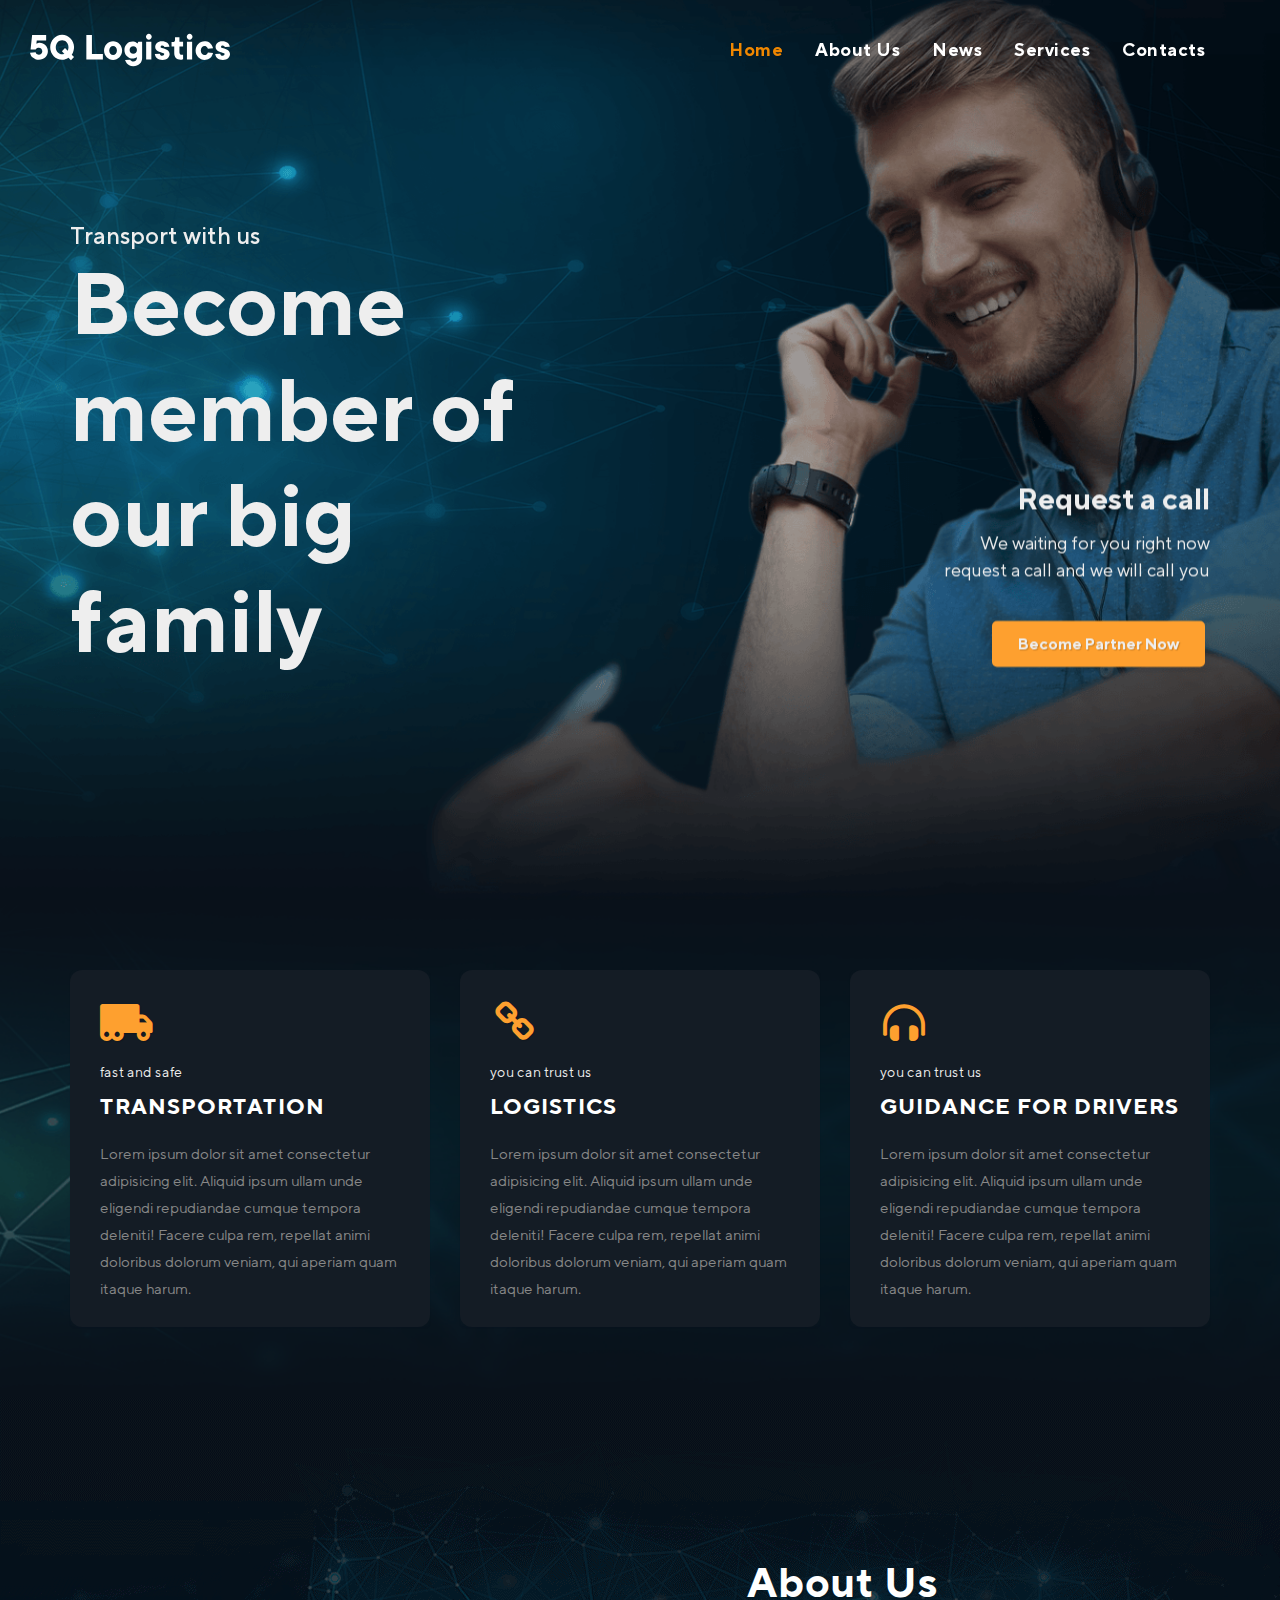
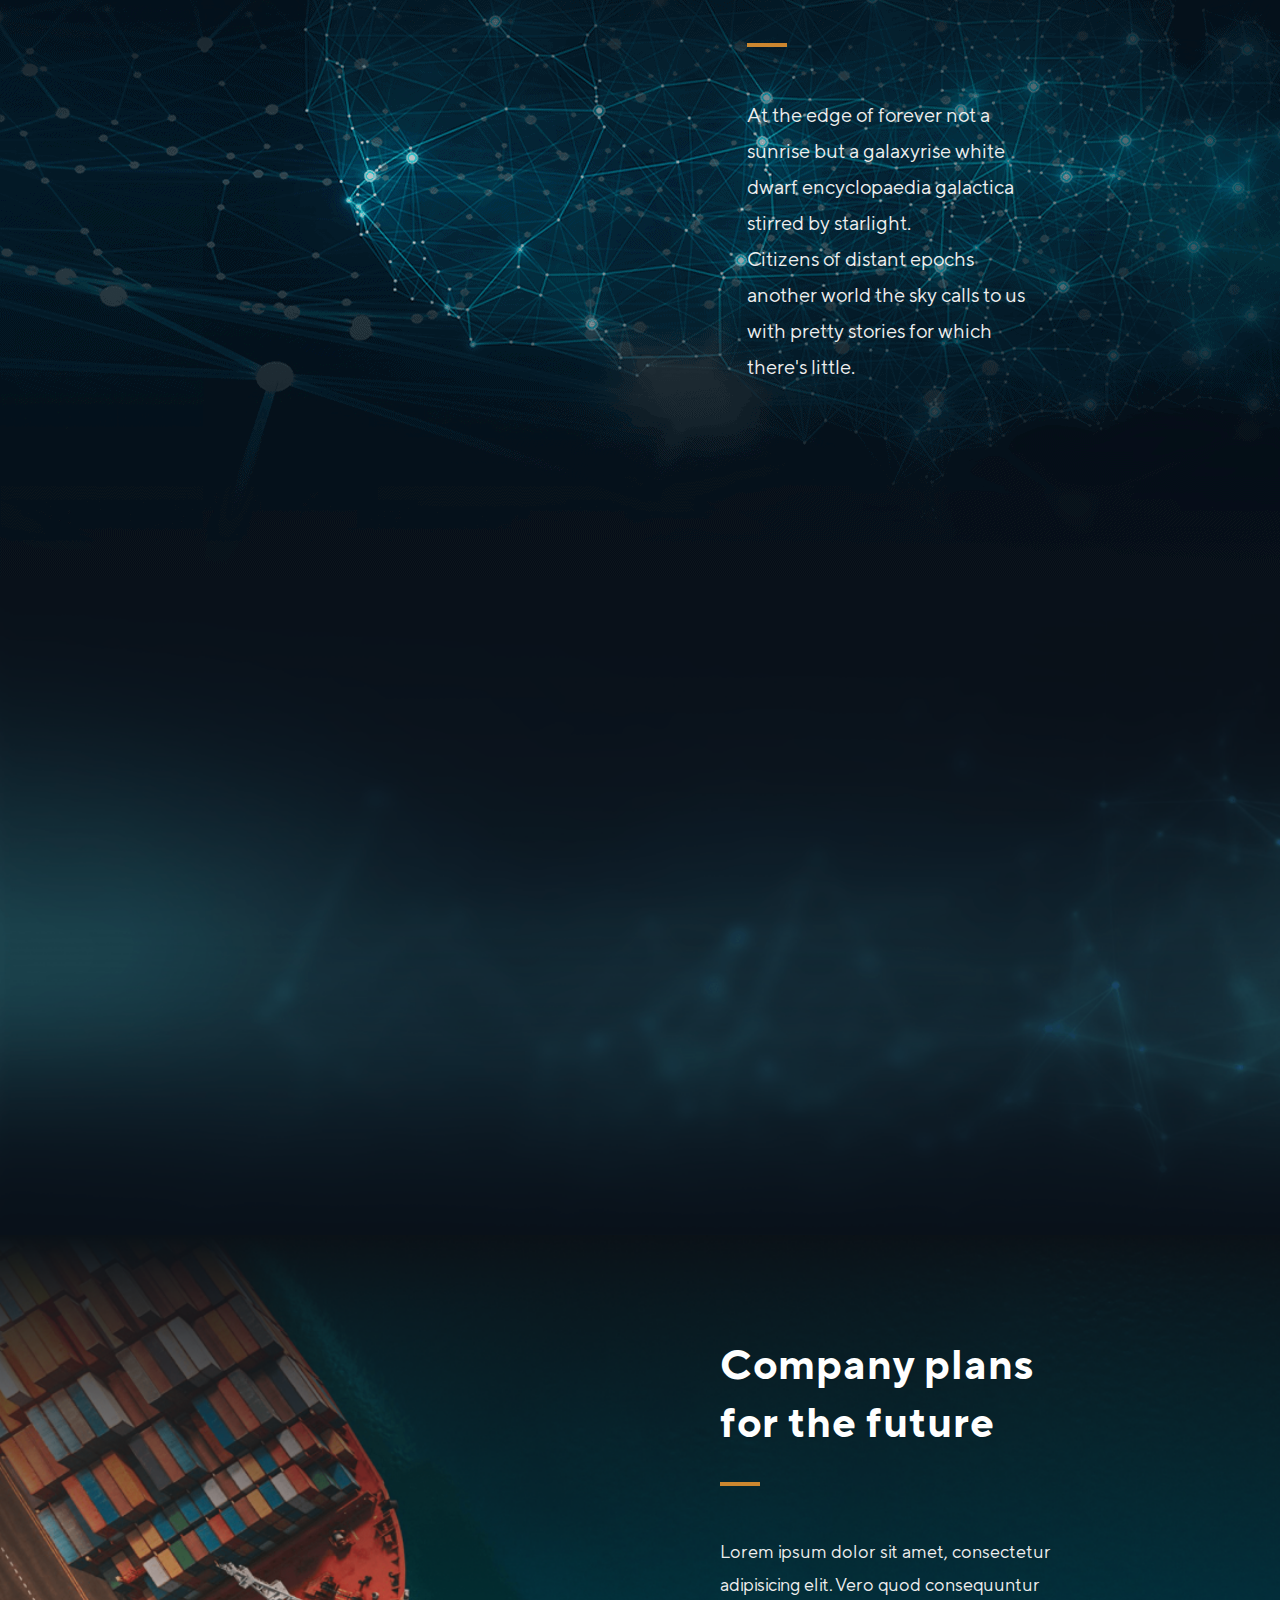
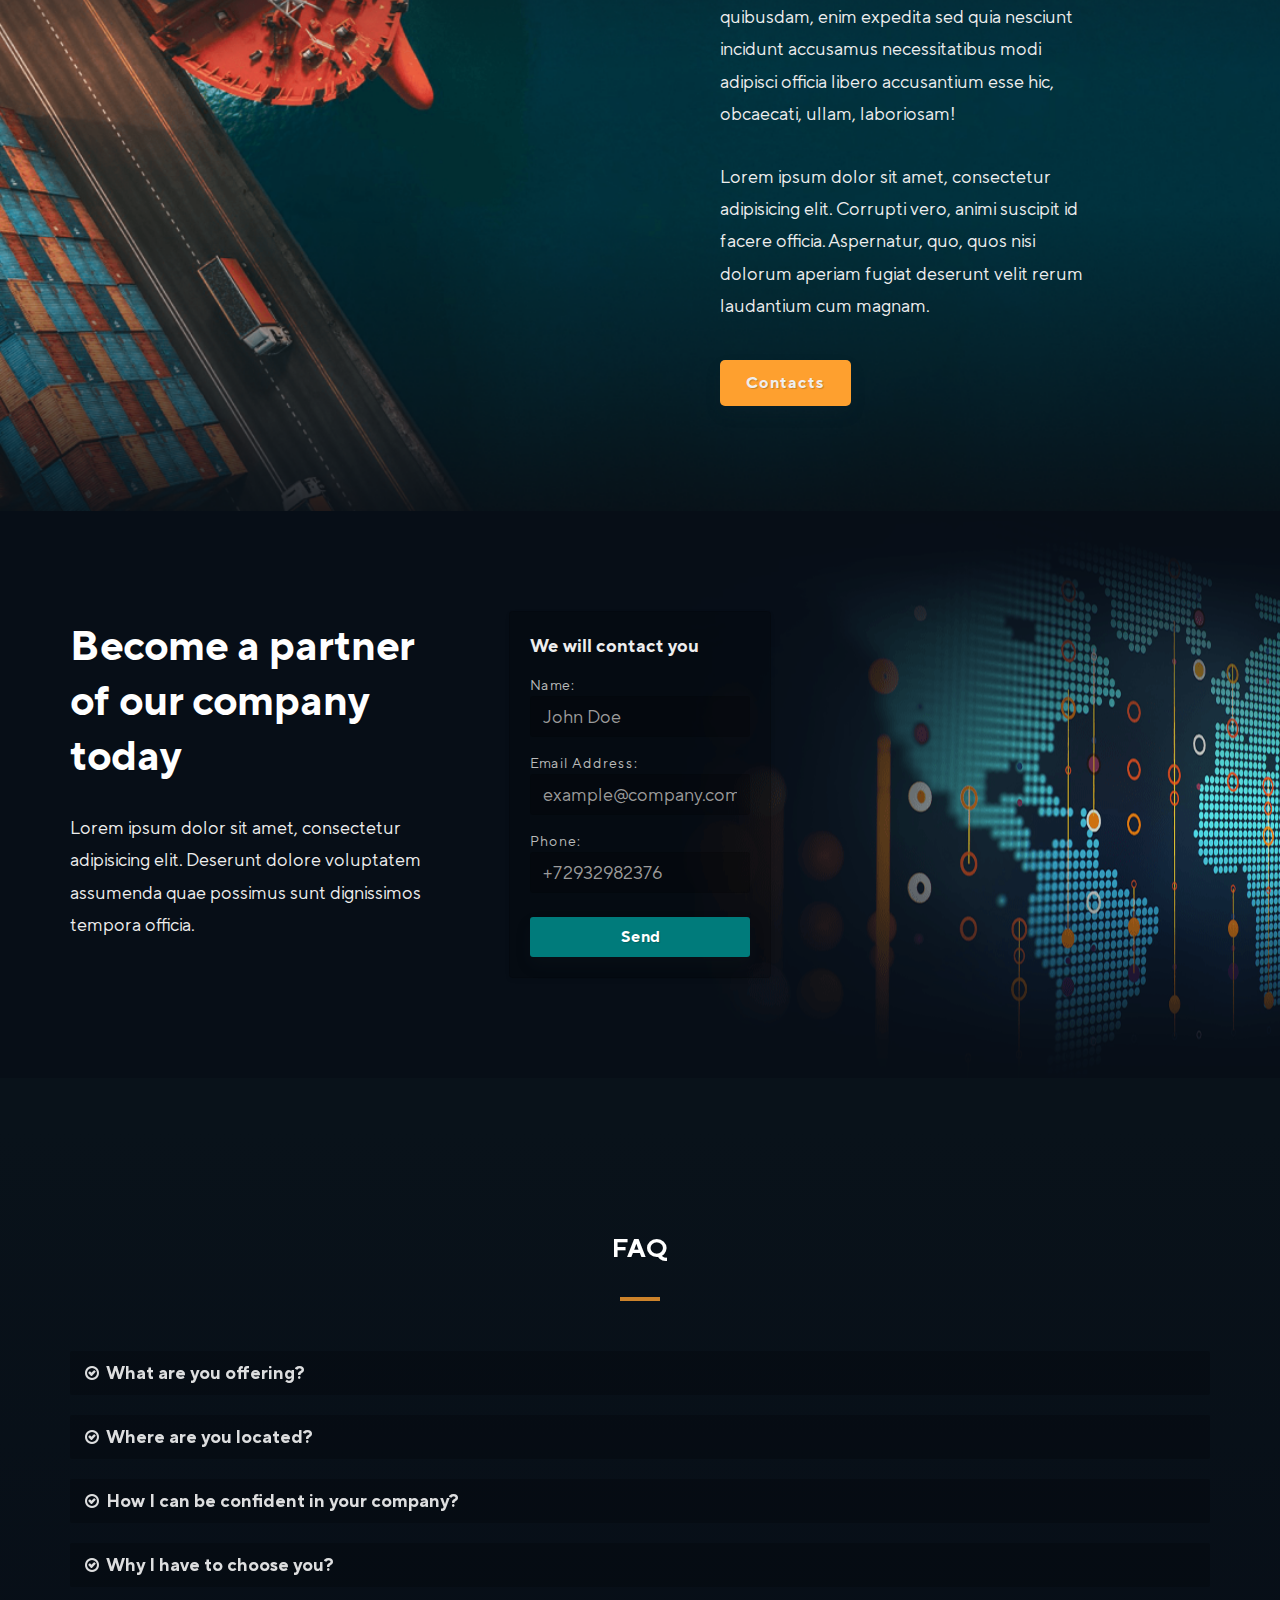
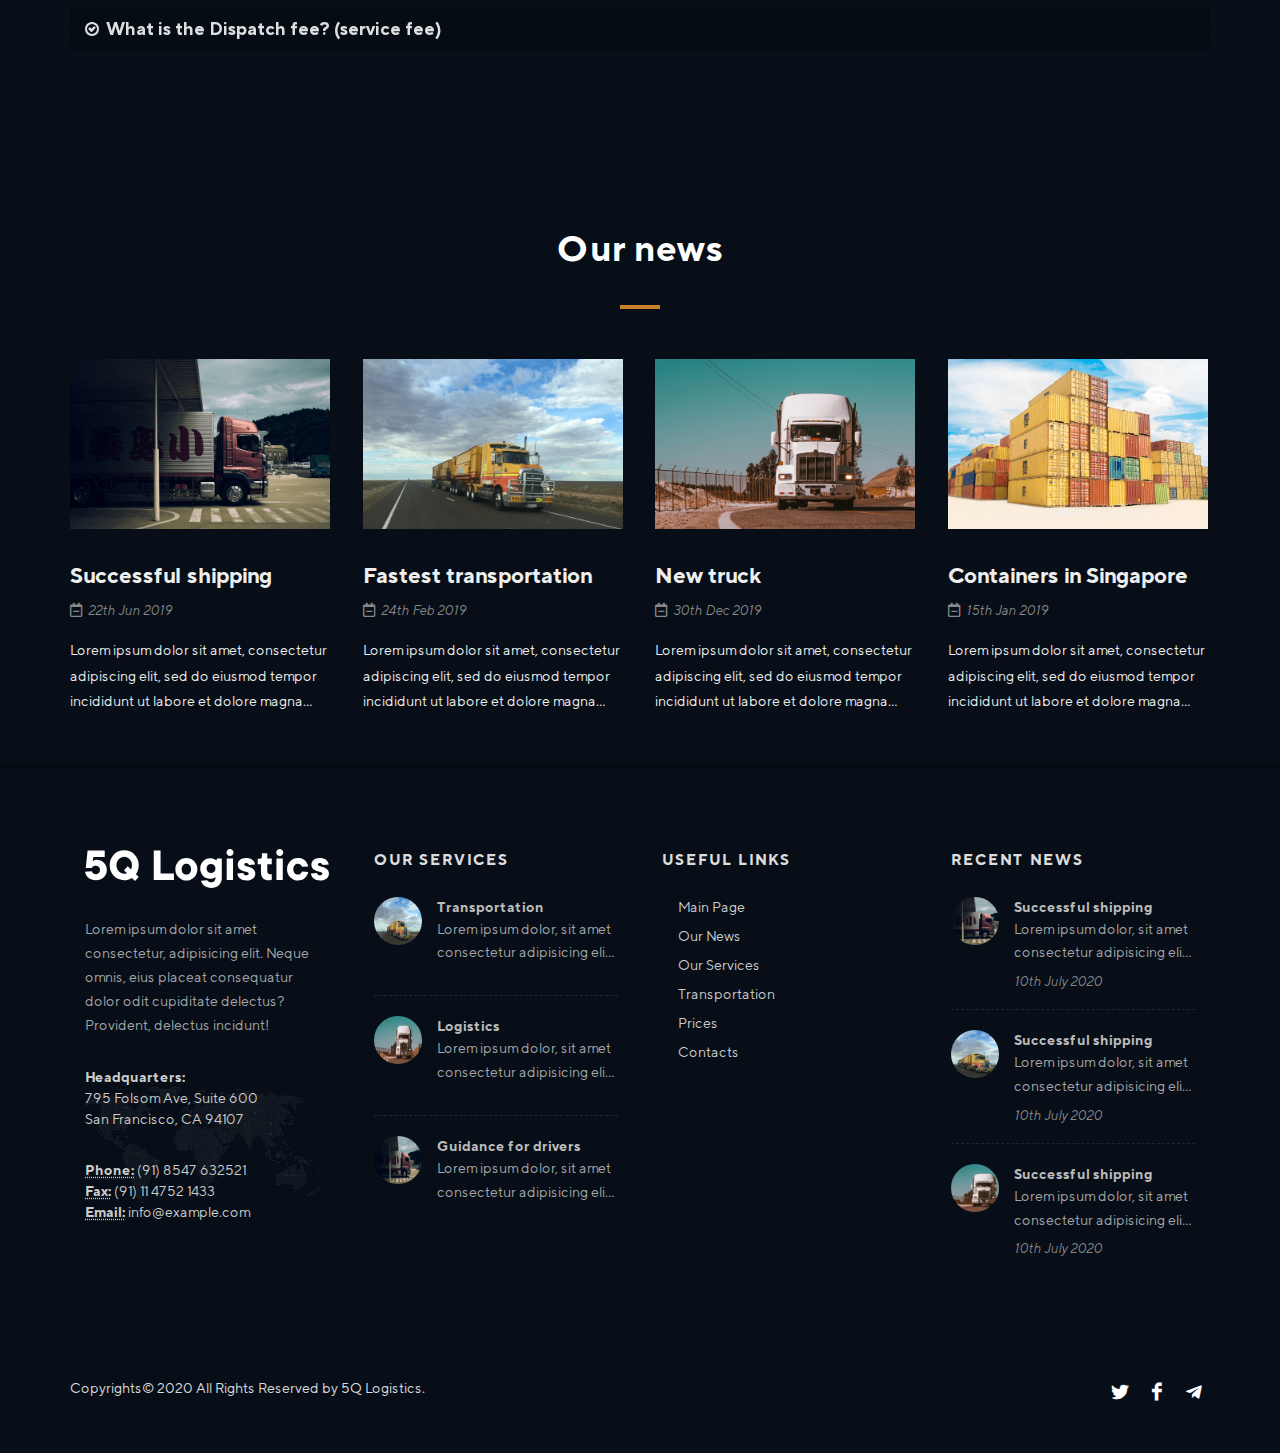
==== commit 28def32b: "Mobile Design Fix" ====
--- a/index.html
+++ b/index.html
@@ -9,7 +9,8 @@
   <link
     href="https://fonts.googleapis.com/css?family=Lato:300,400,400i,700|Raleway:300,400,500,600,700|Crete+Round:400i"
     rel="stylesheet" type="text/css" />
-  <link rel="stylesheet" href="css/fonts.css">
+  <link rel="stylesheet" href="css/fonts/fonts.css">
+  <link rel="stylesheet" href="css/fonts-icons.css">
   <link rel="stylesheet" href="css/index.css">
   <link rel="stylesheet" href="css/styles.css">
 </head>
@@ -55,7 +56,7 @@
             </a>
           </li>
           <li class="sub-menu">
-            <a href="javascript:void(0);" style="pointer-events: none;">
+            <a href="javascript:void(0);">
               <div>Services</div>
             </a>
             <ul>
@@ -97,7 +98,7 @@
           <span class="gradient-underline h4">Transport with us</span>
           <h2 class="t700 display-2 mb-0">Become member of our big family</h2>
         </div>
-        <div class="col-lg-6 tright d-flex align-items-end flex-column parallax skrollable skrollable-between"
+        <div class="text-hero col-lg-6 tright d-flex align-items-end flex-column parallax skrollable skrollable-between"
           data-0="transform: translateY(0px)" data-700="transform: translateY(-50px)"
           style="transform: translateY(-27.4286px);">
           <div class="mt-auto">
@@ -221,15 +222,22 @@
     <div class="section section-about nomargin my-5 dark" id="advantages"
      style="background-image: url('./images/advantages.png');">
   <div class="container">
-    <div class="row">
+    <div class="row advantagesRow">
       <div class="col-md-5" data-animate="fadeInLeft">
         <div class="heading-block">
           <h2 class="t800 ls0 nott mb-3 mt-5 font-primary">
             Our advantages
           </h2>
         </div>
-        <p>Lorem ipsum dolor sit amet consectetur adipisicing elit. Ducimus eaque totam dolores esse magnam quod laboriosam nemo veniam illo quae, tempora architecto animi velit quam, placeat dolorum. Totam eaque harum, sint sit sapiente iusto dicta sed id voluptatibus! Eaque doloribus tempora aliquam consectetur ratione quaerat ipsam ipsa iste eius provident.</p>
-        <a href="javascript:void(0);" class="button button-large ls0 nott ml-0 mt-2 clearfix">Become Partner</a>
+        <p>
+          Lorem ipsum dolor sit amet consectetur adipisicing elit. Ducimus eaque totam dolores esse magnam quod
+          laboriosam nemo veniam illo quae, tempora architecto animi velit quam, placeat dolorum. Totam eaque harum,
+          sint sit sapiente iusto dicta sed id voluptatibus! Eaque doloribus tempora aliquam consectetur ratione quaerat
+          ipsam ipsa iste eius provident.
+        </p>
+        <a href="javascript:void(0);" class="button button-large ls0 nott ml-0 mt-2 clearfix">
+          Become Partner
+        </a>
       </div>
       <div class="col-md-6 offset-0 offset-md-1 mt-5 mt-md-0" data-animate="fadeInRight">
         <div class="circle-border">
@@ -238,9 +246,14 @@
               <div>
                 <div class="circle-inner">
                   <div>
-                    <div class="counter mb-0 t400 font-body text-primary"><span class="font-body" data-from="1"
-                        data-to="7" data-refresh-interval="10" data-speed="2000"></span>K+</div>
-                    <h5 class="mt-1 text-muted mb-0 font-body ls0">Transportations</h5>
+                    <div class="counter mb-0 t400 font-body text-primary">
+                      <span class="font-body" data-from="1"
+                            data-to="7" data-refresh-interval="10" data-speed="2000"></span>
+                      K+
+                    </div>
+                    <h5 class="mt-1 text-muted mb-0 font-body ls0">
+                      Transportation
+                    </h5>
                   </div>
                 </div>
               </div>
@@ -248,23 +261,36 @@
               <div class="d-flex h-100 flex-column justify-content-between">
                 <div class="circle-inner">
                   <div>
-                    <div class="counter mb-0 t400 font-body text-info"><span class="font-body" data-from="1" data-to="3"
-                        data-refresh-interval="200" data-speed="23000"></span>K+</div>
-                    <h5 class="mt-1 text-muted mb-0 font-body ls0">Partners</h5>
+                    <div class="counter mb-0 t400 font-body text-info">
+                      <span class="font-body" data-from="1" data-to="3"
+                            data-refresh-interval="200" data-speed="23000"></span>
+                      K+
+                    </div>
+                    <h5 class="mt-1 text-muted mb-0 font-body ls0">
+                      Partners
+                    </h5>
                   </div>
                 </div>
                 <div class="circle-inner">
                   <div>
-                    <div class="counter mb-0 t400 font-body text-danger"><span class="font-body" data-from="1"
-                        data-to="2158" data-refresh-interval="50" data-speed="2100"></span></div>
-                    <h5 class="mt-1 text-muted mb-0 font-body ls0">Contracts</h5>
+                    <div class="counter mb-0 t400 font-body text-danger">
+                      <span class="font-body" data-from="1"
+                            data-to="2158" data-refresh-interval="50" data-speed="2100"></span>
+                    </div>
+                    <h5 class="mt-1 text-muted mb-0 font-body ls0">
+                      Contracts
+                    </h5>
                   </div>
                 </div>
                 <div class="circle-inner">
                   <div>
-                    <div class="counter mb-0 t400 font-body text-warning"><span class="font-body" data-from="1"
-                        data-to="18" data-refresh-interval="100" data-speed="2400"></span></div>
-                    <h5 class="mt-1 text-muted mb-0 font-body ls0">States</h5>
+                    <div class="counter mb-0 t400 font-body text-warning">
+                      <span class="font-body" data-from="1"
+                            data-to="18" data-refresh-interval="100" data-speed="2400"></span>
+                    </div>
+                    <h5 class="mt-1 text-muted mb-0 font-body ls0">
+                      States
+                    </h5>
                   </div>
                 </div>
               </div>
@@ -272,9 +298,13 @@
               <div>
                 <div class="circle-inner">
                   <div>
-                    <div class="counter mb-0 t400 font-body color"><span class="font-body" data-from="1" data-to="220"
-                        data-refresh-interval="100" data-speed="2400"></span></div>
-                    <h5 class="mt-1 text-muted mb-0 font-body ls0">Trucks</h5>
+                    <div class="counter mb-0 t400 font-body color">
+                      <span class="font-body" data-from="1" data-to="220"
+                            data-refresh-interval="100" data-speed="2400"></span>
+                    </div>
+                    <h5 class="mt-1 text-muted mb-0 font-body ls0">
+                      Trucks
+                    </h5>
                   </div>
                 </div>
               </div>
@@ -289,11 +319,11 @@
     <div id="future_plans" class="section dark nomargin" style="background-image: url('./images/futurePlans.png');">
   <div class="container-fluid">
     <div class="row">
-      <div class="col-md-6 d-flex align-items-center justify-content-center">
+      <div class="col-md-6 d-flex align-items-center justify-content-center avionEpt">
         <img data-animate="fadeIn" src="images/plane.png" alt="Iphone">
       </div>
 
-      <div class="col-md-5 col_last col-padding">
+      <div class="text-future col-md-5 col_last">
 
         <div class="heading-block">
           <h3>Company plans<br>for the future</h3>
@@ -374,12 +404,14 @@
 </div>
 
     <div id="faq" class="dark nomargin section parallax" data-bottom-top="background-position:0px 810px;"
-     data-top-bottom="background-position:0px -810;" style="background-image: url('./images/future.png');">
+     data-top-bottom="background-position:0px -810;" style="background-image: url('./images/connections.png');">
   <div class="container clearfix">
     <div class="row">
       <div class="container clearfix">
         <div class="heading-block center topmargin">
-          <h3>FAQ</h3>
+          <h3>
+            FAQ
+          </h3>
         </div>
       </div>
 
--- a/css/fonts/fonts.css
+++ b/css/fonts/fonts.css
@@ -0,0 +1,120 @@
+@font-face {
+    font-family: 'TT Norms Pro';
+    src: url('../fonts/TTNormsPro-Bold.eot');
+    src: local('TT Norms Pro Bold'), local('TTNormsPro-Bold'),
+        url('../fonts/TTNormsPro-Bold.eot?#iefix') format('embedded-opentype'),
+        url('../fonts/TTNormsPro-Bold.woff2') format('woff2'),
+        url('../fonts/TTNormsPro-Bold.woff') format('woff'),
+        url('../fonts/TTNormsPro-Bold.ttf') format('truetype');
+    font-weight: bold;
+    font-style: normal;
+}
+
+@font-face {
+    font-family: 'TT Norms Pro';
+    src: url('../fonts/TTNormsPro-ExtraBoldItalic.eot');
+    src: local('TT Norms Pro ExtraBold Italic'), local('TTNormsPro-ExtraBoldItalic'),
+        url('../fonts/TTNormsPro-ExtraBoldItalic.eot?#iefix') format('embedded-opentype'),
+        url('../fonts/TTNormsPro-ExtraBoldItalic.woff2') format('woff2'),
+        url('../fonts/TTNormsPro-ExtraBoldItalic.woff') format('woff'),
+        url('../fonts/TTNormsPro-ExtraBoldItalic.ttf') format('truetype');
+    font-weight: 800;
+    font-style: italic;
+}
+
+@font-face {
+    font-family: 'TT Norms Pro';
+    src: url('../fonts/TTNormsPro-ExtraBold.eot');
+    src: local('TT Norms Pro ExtraBold'), local('TTNormsPro-ExtraBold'),
+        url('../fonts/TTNormsPro-ExtraBold.eot?#iefix') format('embedded-opentype'),
+        url('../fonts/TTNormsPro-ExtraBold.woff2') format('woff2'),
+        url('../fonts/TTNormsPro-ExtraBold.woff') format('woff'),
+        url('../fonts/TTNormsPro-ExtraBold.ttf') format('truetype');
+    font-weight: 800;
+    font-style: normal;
+}
+
+@font-face {
+    font-family: 'TT Norms Pro';
+    src: url('../fonts/TTNormsPro-Regular.eot');
+    src: local('TT Norms Pro Regular'), local('TTNormsPro-Regular'),
+        url('../fonts/TTNormsPro-Regular.eot?#iefix') format('embedded-opentype'),
+        url('../fonts/TTNormsPro-Regular.woff2') format('woff2'),
+        url('../fonts/TTNormsPro-Regular.woff') format('woff'),
+        url('../fonts/TTNormsPro-Regular.ttf') format('truetype');
+    font-weight: normal;
+    font-style: normal;
+}
+
+@font-face {
+    font-family: 'TT Norms Pro';
+    src: url('../fonts/TTNormsPro-Light.eot');
+    src: local('TT Norms Pro Light'), local('TTNormsPro-Light'),
+        url('../fonts/TTNormsPro-Light.eot?#iefix') format('embedded-opentype'),
+        url('../fonts/TTNormsPro-Light.woff2') format('woff2'),
+        url('../fonts/TTNormsPro-Light.woff') format('woff'),
+        url('../fonts/TTNormsPro-Light.ttf') format('truetype');
+    font-weight: 300;
+    font-style: normal;
+}
+
+@font-face {
+    font-family: 'TT Norms Pro';
+    src: url('../fonts/TTNormsPro-MediumItalic.eot');
+    src: local('TT Norms Pro Medium Italic'), local('TTNormsPro-MediumItalic'),
+        url('../fonts/TTNormsPro-MediumItalic.eot?#iefix') format('embedded-opentype'),
+        url('../fonts/TTNormsPro-MediumItalic.woff2') format('woff2'),
+        url('../fonts/TTNormsPro-MediumItalic.woff') format('woff'),
+        url('../fonts/TTNormsPro-MediumItalic.ttf') format('truetype');
+    font-weight: 500;
+    font-style: italic;
+}
+
+@font-face {
+    font-family: 'TT Norms Pro';
+    src: url('../fonts/TTNormsPro-LightItalic.eot');
+    src: local('TT Norms Pro Light Italic'), local('TTNormsPro-LightItalic'),
+        url('../fonts/TTNormsPro-LightItalic.eot?#iefix') format('embedded-opentype'),
+        url('../fonts/TTNormsPro-LightItalic.woff2') format('woff2'),
+        url('../fonts/TTNormsPro-LightItalic.woff') format('woff'),
+        url('../fonts/TTNormsPro-LightItalic.ttf') format('truetype');
+    font-weight: 300;
+    font-style: italic;
+}
+
+@font-face {
+    font-family: 'TT Norms Pro';
+    src: url('../fonts/TTNormsPro-Medium.eot');
+    src: local('TT Norms Pro Medium'), local('TTNormsPro-Medium'),
+        url('../fonts/TTNormsPro-Medium.eot?#iefix') format('embedded-opentype'),
+        url('../fonts/TTNormsPro-Medium.woff2') format('woff2'),
+        url('../fonts/TTNormsPro-Medium.woff') format('woff'),
+        url('../fonts/TTNormsPro-Medium.ttf') format('truetype');
+    font-weight: 500;
+    font-style: normal;
+}
+
+@font-face {
+    font-family: 'TT Norms Pro';
+    src: url('../fonts/TTNormsPro-BoldItalic.eot');
+    src: local('TT Norms Pro Bold Italic'), local('TTNormsPro-BoldItalic'),
+        url('../fonts/TTNormsPro-BoldItalic.eot?#iefix') format('embedded-opentype'),
+        url('../fonts/TTNormsPro-BoldItalic.woff2') format('woff2'),
+        url('../fonts/TTNormsPro-BoldItalic.woff') format('woff'),
+        url('../fonts/TTNormsPro-BoldItalic.ttf') format('truetype');
+    font-weight: bold;
+    font-style: italic;
+}
+
+@font-face {
+    font-family: 'TT Norms Pro';
+    src: url('../fonts/TTNormsPro-Italic.eot');
+    src: local('TT Norms Pro Italic'), local('TTNormsPro-Italic'),
+        url('../fonts/TTNormsPro-Italic.eot?#iefix') format('embedded-opentype'),
+        url('../fonts/TTNormsPro-Italic.woff2') format('woff2'),
+        url('../fonts/TTNormsPro-Italic.woff') format('woff'),
+        url('../fonts/TTNormsPro-Italic.ttf') format('truetype');
+    font-weight: normal;
+    font-style: italic;
+}
+
--- a/css/fonts-icons.css
+++ b/css/fonts-icons.css
@@ -0,0 +1,7099 @@
+
+
+@font-face {
+	font-family: 'font-icons';
+	src:url('fonts/font-icons.eot');
+	src:url('fonts/font-icons.eot') format('embedded-opentype'),
+		url('fonts/font-icons.woff') format('woff'),
+		url('fonts/font-icons.ttf') format('truetype'),
+		url('fonts/font-icons.svg') format('svg');
+	font-weight: normal;
+	font-style: normal;
+}
+
+@font-face {
+	font-family: 'lined-icons';
+	src:url('fonts/lined-icons.eot');
+	src:url('fonts/lined-icons.eot') format('embedded-opentype'),
+		url('fonts/lined-icons.woff') format('woff'),
+		url('fonts/lined-icons.ttf') format('truetype'),
+		url('fonts/lined-icons.svg') format('svg');
+	font-weight: normal;
+	font-style: normal;
+}
+
+@font-face {
+	font-family: 'Simple-Line-Icons';
+	src:url('fonts/Simple-Line-Icons.eot');
+	src:url('fonts/Simple-Line-Icons.eot?#iefix') format('embedded-opentype'),
+		url('fonts/Simple-Line-Icons.woff') format('woff'),
+		url('fonts/Simple-Line-Icons.ttf') format('truetype'),
+		url('fonts/Simple-Line-Icons.svg#Simple-Line-Icons') format('svg');
+	font-weight: normal;
+	font-style: normal;
+}
+
+[class^="icon-"], [class*=" icon-"],
+[class^="icon-line-"], [class*=" icon-line-"],
+[class^="icon-line2-"], [class*=" icon-line2-"],
+.side-header #primary-menu ul > li.sub-menu > a:after,
+.docs-navigation ul ul li.current a:after {
+	display: inline-block;
+	font-family: 'font-icons';
+	speak: none;
+	font-style: normal;
+	font-weight: normal;
+	font-variant: normal;
+	text-transform: none;
+	line-height: inherit;
+	-webkit-font-smoothing: antialiased;
+	-moz-osx-font-smoothing: grayscale;
+}
+
+[class^="icon-line-"], [class*=" icon-line-"] { font-family: 'lined-icons'; }
+
+[class^="icon-line2-"], [class*=" icon-line2-"] { font-family: 'Simple-Line-Icons'; }
+
+.icon-lg {
+  font-size: 1.3333333333333333em;
+  line-height: 0.75em;
+  vertical-align: -15%;
+}
+.icon-2x {
+  font-size: 2em;
+}
+.icon-3x {
+  font-size: 3em;
+}
+.icon-4x {
+  font-size: 4em;
+}
+.icon-5x {
+  font-size: 5em;
+}
+.icon-fw {
+  width: 1.2857142857142858em;
+  text-align: center;
+}
+
+.iconlist {
+	padding-left: 0;
+	margin-left: 1.75em;
+	list-style-type: none;
+}
+
+.iconlist li { position: relative; }
+
+.iconlist ul {
+	list-style-type: none;
+	margin: 5px 0 5px 25px;
+}
+
+.iconlist > li [class^="icon-"]:first-child, .iconlist > li [class*=" icon-"]:first-child {
+	position: absolute;
+	left: -1.75em;
+	width: 1.75em;
+	text-align: center;
+	top: 1px;
+	width: 14px;
+}
+
+.iconlist.iconlist-large { font-size: 16px; }
+
+.iconlist.iconlist-large li { margin: 4px 0; }
+
+.iconlist.iconlist-large > li [class^="icon-"], .iconlist.iconlist-large > li [class*=" icon-"] {
+	width: 16px;
+	margin-right: 5px;
+}
+
+.iconlist-color li i {
+  color: #1ABC9C;
+  color: var(--themecolor);
+}
+
+.icon-border {
+  padding: .2em .25em .15em;
+  border: solid 0.08em #eeeeee;
+  border-radius: .1em;
+}
+.icon.pull-left {
+  margin-right: .3em;
+}
+.icon.pull-right {
+  margin-left: .3em;
+}
+.icon-spin {
+  -webkit-animation: spin 2s infinite linear;
+  -moz-animation: spin 2s infinite linear;
+  -o-animation: spin 2s infinite linear;
+  animation: spin 2s infinite linear;
+}
+@-moz-keyframes spin {
+  0% {
+    -moz-transform: rotate(0deg);
+  }
+  100% {
+    -moz-transform: rotate(359deg);
+  }
+}
+@-webkit-keyframes spin {
+  0% {
+    -webkit-transform: rotate(0deg);
+  }
+  100% {
+    -webkit-transform: rotate(359deg);
+  }
+}
+@-o-keyframes spin {
+  0% {
+    -o-transform: rotate(0deg);
+  }
+  100% {
+    -o-transform: rotate(359deg);
+  }
+}
+@-ms-keyframes spin {
+  0% {
+    -ms-transform: rotate(0deg);
+  }
+  100% {
+    -ms-transform: rotate(359deg);
+  }
+}
+@keyframes spin {
+  0% {
+    transform: rotate(0deg);
+  }
+  100% {
+    transform: rotate(359deg);
+  }
+}
+.icon-rotate-90 {
+  filter: progid:DXImageTransform.Microsoft.BasicImage(rotation=1);
+  -webkit-transform: rotate(90deg);
+  -moz-transform: rotate(90deg);
+  -ms-transform: rotate(90deg);
+  -o-transform: rotate(90deg);
+  transform: rotate(90deg);
+}
+.icon-rotate-180 {
+  filter: progid:DXImageTransform.Microsoft.BasicImage(rotation=2);
+  -webkit-transform: rotate(180deg);
+  -moz-transform: rotate(180deg);
+  -ms-transform: rotate(180deg);
+  -o-transform: rotate(180deg);
+  transform: rotate(180deg);
+}
+.icon-rotate-270 {
+  filter: progid:DXImageTransform.Microsoft.BasicImage(rotation=3);
+  -webkit-transform: rotate(270deg);
+  -moz-transform: rotate(270deg);
+  -ms-transform: rotate(270deg);
+  -o-transform: rotate(270deg);
+  transform: rotate(270deg);
+}
+.icon-flip-horizontal {
+  filter: progid:DXImageTransform.Microsoft.BasicImage(rotation=0, mirror=1);
+  -webkit-transform: scale(-1, 1);
+  -moz-transform: scale(-1, 1);
+  -ms-transform: scale(-1, 1);
+  -o-transform: scale(-1, 1);
+  transform: scale(-1, 1);
+}
+.icon-flip-vertical {
+  filter: progid:DXImageTransform.Microsoft.BasicImage(rotation=2, mirror=1);
+  -webkit-transform: scale(1, -1);
+  -moz-transform: scale(1, -1);
+  -ms-transform: scale(1, -1);
+  -o-transform: scale(1, -1);
+  transform: scale(1, -1);
+}
+.icon-stacked {
+  position: relative;
+  display: inline-block;
+  width: 2em;
+  height: 2em;
+  line-height: 2em;
+  vertical-align: middle;
+}
+.icon-stacked-1x,
+.icon-stacked-2x {
+  position: absolute;
+  left: 0;
+  width: 100%;
+  text-align: center;
+}
+.icon-stacked-1x {
+  line-height: inherit;
+}
+.icon-stacked-2x {
+  font-size: 2em;
+}
+.icon-inverse {
+  color: #ffffff;
+}
+
+.icon-type:before {
+  content: "\e600";
+}
+.icon-box1:before {
+  content: "\e601";
+}
+.icon-archive1:before {
+  content: "\e602";
+}
+.icon-envelope2:before {
+  content: "\e603";
+}
+.icon-email:before {
+  content: "\e604";
+}
+.icon-files:before {
+  content: "\e605";
+}
+.icon-printer2:before {
+  content: "\e606";
+}
+.icon-folder-add:before {
+  content: "\e607";
+}
+.icon-folder-settings:before {
+  content: "\e608";
+}
+.icon-folder-check:before {
+  content: "\e609";
+}
+.icon-wifi-low:before {
+  content: "\e60a";
+}
+.icon-wifi-mid:before {
+  content: "\e60b";
+}
+.icon-wifi-full:before {
+  content: "\e60c";
+}
+.icon-connection-empty:before {
+  content: "\e60d";
+}
+.icon-battery-full1:before {
+  content: "\e60e";
+}
+.icon-settings:before {
+  content: "\e60f";
+}
+.icon-arrow-left1:before {
+  content: "\e610";
+}
+.icon-arrow-up1:before {
+  content: "\e611";
+}
+.icon-arrow-down1:before {
+  content: "\e612";
+}
+.icon-arrow-right1:before {
+  content: "\e613";
+}
+.icon-reload:before {
+  content: "\e614";
+}
+.icon-download1:before {
+  content: "\e615";
+}
+.icon-tag1:before {
+  content: "\e616";
+}
+.icon-trashcan:before {
+  content: "\e617";
+}
+.icon-search1:before {
+  content: "\e618";
+}
+.icon-zoom-in:before {
+  content: "\e619";
+}
+.icon-zoom-out:before {
+  content: "\e61a";
+}
+.icon-chat:before {
+  content: "\e61b";
+}
+.icon-clock2:before {
+  content: "\e61c";
+}
+.icon-printer:before {
+  content: "\e61d";
+}
+.icon-home1:before {
+  content: "\e61e";
+}
+.icon-flag2:before {
+  content: "\e61f";
+}
+.icon-meter:before {
+  content: "\e620";
+}
+.icon-switch:before {
+  content: "\e621";
+}
+.icon-forbidden:before {
+  content: "\e622";
+}
+.icon-phone-landscape:before {
+  content: "\e623";
+}
+.icon-tablet1:before {
+  content: "\e624";
+}
+.icon-tablet-landscape:before {
+  content: "\e625";
+}
+.icon-laptop1:before {
+  content: "\e626";
+}
+.icon-camera1:before {
+  content: "\e627";
+}
+.icon-microwave-oven:before {
+  content: "\e628";
+}
+.icon-credit-cards:before {
+  content: "\e629";
+}
+.icon-map-marker1:before {
+  content: "\e62a";
+}
+.icon-map2:before {
+  content: "\e62b";
+}
+.icon-support:before {
+  content: "\e62c";
+}
+.icon-newspaper2:before {
+  content: "\e62d";
+}
+.icon-barbell:before {
+  content: "\e62e";
+}
+.icon-stopwatch1:before {
+  content: "\e62f";
+}
+.icon-atom1:before {
+  content: "\e630";
+}
+.icon-image2:before {
+  content: "\e631";
+}
+.icon-cube1:before {
+  content: "\e632";
+}
+.icon-bars1:before {
+  content: "\e633";
+}
+.icon-chart:before {
+  content: "\e634";
+}
+.icon-pencil:before {
+  content: "\e635";
+}
+.icon-measure:before {
+  content: "\e636";
+}
+.icon-eyedropper:before {
+  content: "\e637";
+}
+.icon-file-settings:before {
+  content: "\e638";
+}
+.icon-file-add:before {
+  content: "\e639";
+}
+.icon-file2:before {
+  content: "\e63a";
+}
+.icon-align-left1:before {
+  content: "\e63b";
+}
+.icon-align-right1:before {
+  content: "\e63c";
+}
+.icon-align-center1:before {
+  content: "\e63d";
+}
+.icon-align-justify1:before {
+  content: "\e63e";
+}
+.icon-file-broken:before {
+  content: "\e63f";
+}
+.icon-browser:before {
+  content: "\e640";
+}
+.icon-windows1:before {
+  content: "\e641";
+}
+.icon-window:before {
+  content: "\e642";
+}
+.icon-folder2:before {
+  content: "\e643";
+}
+.icon-connection-25:before {
+  content: "\e644";
+}
+.icon-connection-50:before {
+  content: "\e645";
+}
+.icon-connection-75:before {
+  content: "\e646";
+}
+.icon-connection-full:before {
+  content: "\e647";
+}
+.icon-list1:before {
+  content: "\e648";
+}
+.icon-grid:before {
+  content: "\e649";
+}
+.icon-stack3:before {
+  content: "\e64a";
+}
+.icon-battery-charging:before {
+  content: "\e64b";
+}
+.icon-battery-empty1:before {
+  content: "\e64c";
+}
+.icon-battery-25:before {
+  content: "\e64d";
+}
+.icon-battery-50:before {
+  content: "\e64e";
+}
+.icon-battery-75:before {
+  content: "\e64f";
+}
+.icon-refresh:before {
+  content: "\e650";
+}
+.icon-volume:before {
+  content: "\e651";
+}
+.icon-volume-increase:before {
+  content: "\e652";
+}
+.icon-volume-decrease:before {
+  content: "\e653";
+}
+.icon-mute:before {
+  content: "\e654";
+}
+.icon-microphone1:before {
+  content: "\e655";
+}
+.icon-microphone-off:before {
+  content: "\e656";
+}
+.icon-book1:before {
+  content: "\e657";
+}
+.icon-checkmark:before {
+  content: "\e658";
+}
+.icon-checkbox-checked:before {
+  content: "\e659";
+}
+.icon-checkbox:before {
+  content: "\e65a";
+}
+.icon-paperclip1:before {
+  content: "\e65b";
+}
+.icon-chat-1:before {
+  content: "\e65c";
+}
+.icon-chat-2:before {
+  content: "\e65d";
+}
+.icon-chat-3:before {
+  content: "\e65e";
+}
+.icon-comment2:before {
+  content: "\e65f";
+}
+.icon-calendar2:before {
+  content: "\e660";
+}
+.icon-bookmark2:before {
+  content: "\e661";
+}
+.icon-email2:before {
+  content: "\e662";
+}
+.icon-heart2:before {
+  content: "\e663";
+}
+.icon-enter:before {
+  content: "\e664";
+}
+.icon-cloud1:before {
+  content: "\e665";
+}
+.icon-book2:before {
+  content: "\e666";
+}
+.icon-star2:before {
+  content: "\e667";
+}
+.icon-lock1:before {
+  content: "\e668";
+}
+.icon-unlocked:before {
+  content: "\e669";
+}
+.icon-unlocked2:before {
+  content: "\e66a";
+}
+.icon-users1:before {
+  content: "\e66b";
+}
+.icon-user2:before {
+  content: "\e66c";
+}
+.icon-users2:before {
+  content: "\e66d";
+}
+.icon-user21:before {
+  content: "\e66e";
+}
+.icon-bullhorn1:before {
+  content: "\e66f";
+}
+.icon-share1:before {
+  content: "\e670";
+}
+.icon-screen:before {
+  content: "\e671";
+}
+.icon-phone1:before {
+  content: "\e672";
+}
+.icon-phone-portrait:before {
+  content: "\e673";
+}
+.icon-calculator1:before {
+  content: "\e674";
+}
+.icon-bag:before {
+  content: "\e675";
+}
+.icon-diamond:before {
+  content: "\e676";
+}
+.icon-drink:before {
+  content: "\e677";
+}
+.icon-shorts:before {
+  content: "\e678";
+}
+.icon-vcard:before {
+  content: "\e679";
+}
+.icon-sun2:before {
+  content: "\e67a";
+}
+.icon-bill:before {
+  content: "\e67b";
+}
+.icon-coffee1:before {
+  content: "\e67c";
+}
+.icon-tv2:before {
+  content: "\e67d";
+}
+.icon-newspaper3:before {
+  content: "\e67e";
+}
+.icon-stack:before {
+  content: "\e67f";
+}
+.icon-syringe1:before {
+  content: "\e680";
+}
+.icon-health:before {
+  content: "\e681";
+}
+.icon-bolt1:before {
+  content: "\e682";
+}
+.icon-pill:before {
+  content: "\e683";
+}
+.icon-bones:before {
+  content: "\e684";
+}
+.icon-lab:before {
+  content: "\e685";
+}
+.icon-clipboard2:before {
+  content: "\e686";
+}
+.icon-mug:before {
+  content: "\e687";
+}
+.icon-bucket:before {
+  content: "\e688";
+}
+.icon-select:before {
+  content: "\e689";
+}
+.icon-graph:before {
+  content: "\e68a";
+}
+.icon-crop1:before {
+  content: "\e68b";
+}
+.icon-heart21:before {
+  content: "\e68c";
+}
+.icon-cloud2:before {
+  content: "\e68d";
+}
+.icon-star21:before {
+  content: "\e68e";
+}
+.icon-pen1:before {
+  content: "\e68f";
+}
+.icon-diamond2:before {
+  content: "\e690";
+}
+.icon-display:before {
+  content: "\e691";
+}
+.icon-paperplane:before {
+  content: "\e692";
+}
+.icon-params:before {
+  content: "\e693";
+}
+.icon-banknote:before {
+  content: "\e694";
+}
+.icon-vynil:before {
+  content: "\e695";
+}
+.icon-truck1:before {
+  content: "\e696";
+}
+.icon-world:before {
+  content: "\e697";
+}
+.icon-tv1:before {
+  content: "\e698";
+}
+.icon-sound:before {
+  content: "\e699";
+}
+.icon-video1:before {
+  content: "\e69a";
+}
+.icon-trash1:before {
+  content: "\e69b";
+}
+.icon-user3:before {
+  content: "\e69c";
+}
+.icon-key1:before {
+  content: "\e69d";
+}
+.icon-search2:before {
+  content: "\e69e";
+}
+.icon-settings2:before {
+  content: "\e69f";
+}
+.icon-camera2:before {
+  content: "\e6a0";
+}
+.icon-tag2:before {
+  content: "\e6a1";
+}
+.icon-lock2:before {
+  content: "\e6a2";
+}
+.icon-bulb:before {
+  content: "\e6a3";
+}
+.icon-location:before {
+  content: "\e6a4";
+}
+.icon-eye2:before {
+  content: "\e6a5";
+}
+.icon-bubble:before {
+  content: "\e6a6";
+}
+.icon-stack2:before {
+  content: "\e6a7";
+}
+.icon-cup:before {
+  content: "\e6a8";
+}
+.icon-phone2:before {
+  content: "\e6a9";
+}
+.icon-news:before {
+  content: "\e6aa";
+}
+.icon-mail:before {
+  content: "\e6ab";
+}
+.icon-like:before {
+  content: "\e6ac";
+}
+.icon-photo:before {
+  content: "\e6ad";
+}
+.icon-note:before {
+  content: "\e6ae";
+}
+.icon-clock21:before {
+  content: "\e6af";
+}
+.icon-data:before {
+  content: "\e6b0";
+}
+.icon-music1:before {
+  content: "\e6b1";
+}
+.icon-megaphone:before {
+  content: "\e6b2";
+}
+.icon-study:before {
+  content: "\e6b3";
+}
+.icon-lab2:before {
+  content: "\e6b4";
+}
+.icon-food:before {
+  content: "\e6b5";
+}
+.icon-t-shirt:before {
+  content: "\e6b6";
+}
+.icon-fire1:before {
+  content: "\e6b7";
+}
+.icon-clip:before {
+  content: "\e6b8";
+}
+.icon-shop:before {
+  content: "\e6b9";
+}
+.icon-calendar21:before {
+  content: "\e6ba";
+}
+.icon-wallet1:before {
+  content: "\e6bb";
+}
+.icon-glass:before {
+  content: "\e6bc";
+}
+.icon-music2:before {
+  content: "\e6bd";
+}
+.icon-search3:before {
+  content: "\e6be";
+}
+.icon-envelope21:before {
+  content: "\e6bf";
+}
+.icon-heart3:before {
+  content: "\e6c0";
+}
+.icon-star3:before {
+  content: "\e6c1";
+}
+.icon-star-empty:before {
+  content: "\e6c2";
+}
+.icon-user4:before {
+  content: "\e6c3";
+}
+.icon-film1:before {
+  content: "\e6c4";
+}
+.icon-th-large1:before {
+  content: "\e6c5";
+}
+.icon-th1:before {
+  content: "\e6c6";
+}
+.icon-th-list1:before {
+  content: "\e6c7";
+}
+.icon-ok:before {
+  content: "\e6c8";
+}
+.icon-remove:before {
+  content: "\e6c9";
+}
+.icon-zoom-in2:before {
+  content: "\e6ca";
+}
+.icon-zoom-out2:before {
+  content: "\e6cb";
+}
+.icon-off:before {
+  content: "\e6cc";
+}
+.icon-signal1:before {
+  content: "\e6cd";
+}
+.icon-cog1:before {
+  content: "\e6ce";
+}
+.icon-trash2:before {
+  content: "\e6cf";
+}
+.icon-home2:before {
+  content: "\e6d0";
+}
+.icon-file21:before {
+  content: "\e6d1";
+}
+.icon-time:before {
+  content: "\e6d2";
+}
+.icon-road1:before {
+  content: "\e6d3";
+}
+.icon-download-alt:before {
+  content: "\e6d4";
+}
+.icon-download2:before {
+  content: "\e6d5";
+}
+.icon-upload1:before {
+  content: "\e6d6";
+}
+.icon-inbox1:before {
+  content: "\e6d7";
+}
+.icon-play-circle2:before {
+  content: "\e6d8";
+}
+.icon-repeat:before {
+  content: "\e6d9";
+}
+.icon-refresh2:before {
+  content: "\e6da";
+}
+.icon-list-alt2:before {
+  content: "\e6db";
+}
+.icon-lock3:before {
+  content: "\e6dc";
+}
+.icon-flag21:before {
+  content: "\e6dd";
+}
+.icon-headphones1:before {
+  content: "\e6de";
+}
+.icon-volume-off1:before {
+  content: "\e6df";
+}
+.icon-volume-down1:before {
+  content: "\e6e0";
+}
+.icon-volume-up1:before {
+  content: "\e6e1";
+}
+.icon-qrcode1:before {
+  content: "\e6e2";
+}
+.icon-barcode1:before {
+  content: "\e6e3";
+}
+.icon-tag3:before {
+  content: "\e6e4";
+}
+.icon-tags1:before {
+  content: "\e6e5";
+}
+.icon-book3:before {
+  content: "\e6e6";
+}
+.icon-bookmark21:before {
+  content: "\e6e7";
+}
+.icon-print2:before {
+  content: "\e6e8";
+}
+.icon-camera3:before {
+  content: "\e6e9";
+}
+.icon-font1:before {
+  content: "\e6ea";
+}
+.icon-bold1:before {
+  content: "\e6eb";
+}
+.icon-italic1:before {
+  content: "\e6ec";
+}
+.icon-text-height1:before {
+  content: "\e6ed";
+}
+.icon-text-width1:before {
+  content: "\e6ee";
+}
+.icon-align-left2:before {
+  content: "\e6ef";
+}
+.icon-align-center2:before {
+  content: "\e6f0";
+}
+.icon-align-right2:before {
+  content: "\e6f1";
+}
+.icon-align-justify2:before {
+  content: "\e6f2";
+}
+.icon-list2:before {
+  content: "\e6f3";
+}
+.icon-indent-left:before {
+  content: "\e6f4";
+}
+.icon-indent-right:before {
+  content: "\e6f5";
+}
+.icon-facetime-video:before {
+  content: "\e6f6";
+}
+.icon-picture:before {
+  content: "\e6f7";
+}
+.icon-pencil2:before {
+  content: "\e6f8";
+}
+.icon-map-marker2:before {
+  content: "\e6f9";
+}
+.icon-adjust1:before {
+  content: "\e6fa";
+}
+.icon-tint1:before {
+  content: "\e6fb";
+}
+.icon-edit2:before {
+  content: "\e6fc";
+}
+.icon-share2:before {
+  content: "\e6fd";
+}
+.icon-check1:before {
+  content: "\e6fe";
+}
+.icon-move:before {
+  content: "\e6ff";
+}
+.icon-step-backward1:before {
+  content: "\e700";
+}
+.icon-fast-backward1:before {
+  content: "\e701";
+}
+.icon-backward1:before {
+  content: "\e702";
+}
+.icon-play1:before {
+  content: "\e703";
+}
+.icon-pause1:before {
+  content: "\e704";
+}
+.icon-stop1:before {
+  content: "\e705";
+}
+.icon-forward1:before {
+  content: "\e706";
+}
+.icon-fast-forward1:before {
+  content: "\e707";
+}
+.icon-step-forward1:before {
+  content: "\e708";
+}
+.icon-eject1:before {
+  content: "\e709";
+}
+.icon-chevron-left1:before {
+  content: "\e70a";
+}
+.icon-chevron-right1:before {
+  content: "\e70b";
+}
+.icon-plus-sign:before {
+  content: "\e70c";
+}
+.icon-minus-sign:before {
+  content: "\e70d";
+}
+.icon-remove-sign:before {
+  content: "\e70e";
+}
+.icon-ok-sign:before {
+  content: "\e70f";
+}
+.icon-question-sign:before {
+  content: "\e710";
+}
+.icon-info-sign:before {
+  content: "\e711";
+}
+.icon-screenshot:before {
+  content: "\e712";
+}
+.icon-remove-circle:before {
+  content: "\e713";
+}
+.icon-ok-circle:before {
+  content: "\e714";
+}
+.icon-ban-circle:before {
+  content: "\e715";
+}
+.icon-arrow-left2:before {
+  content: "\e716";
+}
+.icon-arrow-right2:before {
+  content: "\e717";
+}
+.icon-arrow-up2:before {
+  content: "\e718";
+}
+.icon-arrow-down2:before {
+  content: "\e719";
+}
+.icon-share-alt1:before {
+  content: "\e71a";
+}
+.icon-resize-full:before {
+  content: "\e71b";
+}
+.icon-resize-small:before {
+  content: "\e71c";
+}
+.icon-plus1:before {
+  content: "\e71d";
+}
+.icon-minus1:before {
+  content: "\e71e";
+}
+.icon-asterisk1:before {
+  content: "\e71f";
+}
+.icon-exclamation-sign:before {
+  content: "\e720";
+}
+.icon-gift1:before {
+  content: "\e721";
+}
+.icon-leaf1:before {
+  content: "\e722";
+}
+.icon-fire2:before {
+  content: "\e723";
+}
+.icon-eye-open:before {
+  content: "\e724";
+}
+.icon-eye-close:before {
+  content: "\e725";
+}
+.icon-warning-sign:before {
+  content: "\e726";
+}
+.icon-plane1:before {
+  content: "\e727";
+}
+.icon-calendar3:before {
+  content: "\e728";
+}
+.icon-random1:before {
+  content: "\e729";
+}
+.icon-comment21:before {
+  content: "\e72a";
+}
+.icon-magnet1:before {
+  content: "\e72b";
+}
+.icon-chevron-up1:before {
+  content: "\e72c";
+}
+.icon-chevron-down1:before {
+  content: "\e72d";
+}
+.icon-retweet1:before {
+  content: "\e72e";
+}
+.icon-shopping-cart:before {
+  content: "\e72f";
+}
+.icon-folder-close:before {
+  content: "\e730";
+}
+.icon-folder-open2:before {
+  content: "\e731";
+}
+.icon-resize-vertical:before {
+  content: "\e732";
+}
+.icon-resize-horizontal:before {
+  content: "\e733";
+}
+.icon-bar-chart:before {
+  content: "\e734";
+}
+.icon-twitter-sign:before {
+  content: "\e735";
+}
+.icon-facebook-sign:before {
+  content: "\e736";
+}
+.icon-camera-retro1:before {
+  content: "\e737";
+}
+.icon-key2:before {
+  content: "\e738";
+}
+.icon-cogs1:before {
+  content: "\e739";
+}
+.icon-comments2:before {
+  content: "\e73a";
+}
+.icon-thumbs-up2:before {
+  content: "\e73b";
+}
+.icon-thumbs-down2:before {
+  content: "\e73c";
+}
+.icon-star-half2:before {
+  content: "\e73d";
+}
+.icon-heart-empty:before {
+  content: "\e73e";
+}
+.icon-signout:before {
+  content: "\e73f";
+}
+.icon-linkedin-sign:before {
+  content: "\e740";
+}
+.icon-pushpin:before {
+  content: "\e741";
+}
+.icon-external-link:before {
+  content: "\e742";
+}
+.icon-signin:before {
+  content: "\e743";
+}
+.icon-trophy1:before {
+  content: "\e744";
+}
+.icon-github-sign:before {
+  content: "\e745";
+}
+.icon-upload-alt:before {
+  content: "\e746";
+}
+.icon-lemon2:before {
+  content: "\e747";
+}
+.icon-phone3:before {
+  content: "\e748";
+}
+.icon-check-empty:before {
+  content: "\e749";
+}
+.icon-bookmark-empty:before {
+  content: "\e74a";
+}
+.icon-phone-sign:before {
+  content: "\e74b";
+}
+.icon-twitter2:before {
+  content: "\e74c";
+}
+.icon-facebook2:before {
+  content: "\e74d";
+}
+.icon-github2:before {
+  content: "\e74e";
+}
+.icon-unlock1:before {
+  content: "\e74f";
+}
+.icon-credit:before {
+  content: "\e750";
+}
+.icon-rss2:before {
+  content: "\e751";
+}
+.icon-hdd2:before {
+  content: "\e752";
+}
+.icon-bullhorn2:before {
+  content: "\e753";
+}
+.icon-bell2:before {
+  content: "\e754";
+}
+.icon-certificate1:before {
+  content: "\e755";
+}
+.icon-hand-right:before {
+  content: "\e756";
+}
+.icon-hand-left:before {
+  content: "\e757";
+}
+.icon-hand-up:before {
+  content: "\e758";
+}
+.icon-hand-down:before {
+  content: "\e759";
+}
+.icon-circle-arrow-left:before {
+  content: "\e75a";
+}
+.icon-circle-arrow-right:before {
+  content: "\e75b";
+}
+.icon-circle-arrow-up:before {
+  content: "\e75c";
+}
+.icon-circle-arrow-down:before {
+  content: "\e75d";
+}
+.icon-globe1:before {
+  content: "\e75e";
+}
+.icon-wrench1:before {
+  content: "\e75f";
+}
+.icon-tasks1:before {
+  content: "\e760";
+}
+.icon-filter1:before {
+  content: "\e761";
+}
+.icon-briefcase1:before {
+  content: "\e762";
+}
+.icon-fullscreen:before {
+  content: "\e763";
+}
+.icon-group:before {
+  content: "\e764";
+}
+.icon-link1:before {
+  content: "\e765";
+}
+.icon-cloud3:before {
+  content: "\e766";
+}
+.icon-beaker:before {
+  content: "\e767";
+}
+.icon-cut1:before {
+  content: "\e768";
+}
+.icon-copy2:before {
+  content: "\e769";
+}
+.icon-paper-clip:before {
+  content: "\e76a";
+}
+.icon-save2:before {
+  content: "\e76b";
+}
+.icon-sign-blank:before {
+  content: "\e76c";
+}
+.icon-reorder:before {
+  content: "\e76d";
+}
+.icon-list-ul1:before {
+  content: "\e76e";
+}
+.icon-list-ol1:before {
+  content: "\e76f";
+}
+.icon-strikethrough1:before {
+  content: "\e770";
+}
+.icon-underline1:before {
+  content: "\e771";
+}
+.icon-table1:before {
+  content: "\e772";
+}
+.icon-magic1:before {
+  content: "\e773";
+}
+.icon-truck2:before {
+  content: "\e774";
+}
+.icon-pinterest2:before {
+  content: "\e775";
+}
+.icon-pinterest-sign:before {
+  content: "\e776";
+}
+.icon-google-plus-sign:before {
+  content: "\e777";
+}
+.icon-google-plus1:before {
+  content: "\e778";
+}
+.icon-money:before {
+  content: "\e779";
+}
+.icon-caret-down1:before {
+  content: "\e77a";
+}
+.icon-caret-up1:before {
+  content: "\e77b";
+}
+.icon-caret-left1:before {
+  content: "\e77c";
+}
+.icon-caret-right1:before {
+  content: "\e77d";
+}
+.icon-columns1:before {
+  content: "\e77e";
+}
+.icon-sort1:before {
+  content: "\e77f";
+}
+.icon-sort-down1:before {
+  content: "\e780";
+}
+.icon-sort-up1:before {
+  content: "\e781";
+}
+.icon-envelope-alt:before {
+  content: "\e782";
+}
+.icon-linkedin2:before {
+  content: "\e783";
+}
+.icon-undo1:before {
+  content: "\e784";
+}
+.icon-legal:before {
+  content: "\e785";
+}
+.icon-dashboard:before {
+  content: "\e786";
+}
+.icon-comment-alt2:before {
+  content: "\e787";
+}
+.icon-comments-alt:before {
+  content: "\e788";
+}
+.icon-bolt2:before {
+  content: "\e789";
+}
+.icon-sitemap1:before {
+  content: "\e78a";
+}
+.icon-umbrella1:before {
+  content: "\e78b";
+}
+.icon-paste1:before {
+  content: "\e78c";
+}
+.icon-lightbulb2:before {
+  content: "\e78d";
+}
+.icon-exchange:before {
+  content: "\e78e";
+}
+.icon-cloud-download:before {
+  content: "\e78f";
+}
+.icon-cloud-upload:before {
+  content: "\e790";
+}
+.icon-user-md1:before {
+  content: "\e791";
+}
+.icon-stethoscope1:before {
+  content: "\e792";
+}
+.icon-suitcase1:before {
+  content: "\e793";
+}
+.icon-bell-alt:before {
+  content: "\e794";
+}
+.icon-coffee2:before {
+  content: "\e795";
+}
+.icon-food2:before {
+  content: "\e796";
+}
+.icon-file-alt2:before {
+  content: "\e797";
+}
+.icon-building2:before {
+  content: "\e798";
+}
+.icon-hospital2:before {
+  content: "\e799";
+}
+.icon-ambulance1:before {
+  content: "\e79a";
+}
+.icon-medkit1:before {
+  content: "\e79b";
+}
+.icon-fighter-jet1:before {
+  content: "\e79c";
+}
+.icon-beer1:before {
+  content: "\e79d";
+}
+.icon-h-sign:before {
+  content: "\e79e";
+}
+.icon-plus-sign2:before {
+  content: "\e79f";
+}
+.icon-double-angle-left:before {
+  content: "\e7a0";
+}
+.icon-double-angle-right:before {
+  content: "\e7a1";
+}
+.icon-double-angle-up:before {
+  content: "\e7a2";
+}
+.icon-double-angle-down:before {
+  content: "\e7a3";
+}
+.icon-angle-left:before {
+  content: "\e7a4";
+}
+.icon-angle-right:before {
+  content: "\e7a5";
+}
+.icon-angle-up:before {
+  content: "\e7a6";
+}
+.icon-angle-down:before {
+  content: "\e7a7";
+}
+.icon-desktop1:before {
+  content: "\e7a8";
+}
+.icon-laptop2:before {
+  content: "\e7a9";
+}
+.icon-tablet2:before {
+  content: "\e7aa";
+}
+.icon-mobile1:before {
+  content: "\e7ab";
+}
+.icon-circle-blank:before {
+  content: "\e7ac";
+}
+.icon-quote-left1:before {
+  content: "\e7ad";
+}
+.icon-quote-right1:before {
+  content: "\e7ae";
+}
+.icon-spinner1:before {
+  content: "\e7af";
+}
+.icon-circle2:before {
+  content: "\e7b0";
+}
+.icon-reply1:before {
+  content: "\e7b1";
+}
+.icon-github-alt1:before {
+  content: "\e7b2";
+}
+.icon-folder-close-alt:before {
+  content: "\e7b3";
+}
+.icon-folder-open-alt:before {
+  content: "\e7b4";
+}
+.icon-expand-alt:before {
+  content: "\e7b5";
+}
+.icon-collapse-alt:before {
+  content: "\e7b6";
+}
+.icon-smile2:before {
+  content: "\e7b7";
+}
+.icon-frown2:before {
+  content: "\e7b8";
+}
+.icon-meh2:before {
+  content: "\e7b9";
+}
+.icon-gamepad1:before {
+  content: "\e7ba";
+}
+.icon-keyboard2:before {
+  content: "\e7bb";
+}
+.icon-flag-alt:before {
+  content: "\e7bc";
+}
+.icon-flag-checkered1:before {
+  content: "\e7bd";
+}
+.icon-terminal1:before {
+  content: "\e7be";
+}
+.icon-code1:before {
+  content: "\e7bf";
+}
+.icon-reply-all1:before {
+  content: "\e7c0";
+}
+.icon-star-half-full:before {
+  content: "\e7c1";
+}
+.icon-location-arrow1:before {
+  content: "\e7c2";
+}
+.icon-crop2:before {
+  content: "\e7c3";
+}
+.icon-code-fork:before {
+  content: "\e7c4";
+}
+.icon-unlink1:before {
+  content: "\e7c5";
+}
+.icon-question1:before {
+  content: "\e7c6";
+}
+.icon-info1:before {
+  content: "\e7c7";
+}
+.icon-exclamation1:before {
+  content: "\e7c8";
+}
+.icon-superscript1:before {
+  content: "\e7c9";
+}
+.icon-subscript1:before {
+  content: "\e7ca";
+}
+.icon-eraser1:before {
+  content: "\e7cb";
+}
+.icon-puzzle:before {
+  content: "\e7cc";
+}
+.icon-microphone2:before {
+  content: "\e7cd";
+}
+.icon-microphone-off2:before {
+  content: "\e7ce";
+}
+.icon-shield:before {
+  content: "\e7cf";
+}
+.icon-calendar-empty:before {
+  content: "\e7d0";
+}
+.icon-fire-extinguisher1:before {
+  content: "\e7d1";
+}
+.icon-rocket1:before {
+  content: "\e7d2";
+}
+.icon-maxcdn1:before {
+  content: "\e7d3";
+}
+.icon-chevron-sign-left:before {
+  content: "\e7d4";
+}
+.icon-chevron-sign-right:before {
+  content: "\e7d5";
+}
+.icon-chevron-sign-up:before {
+  content: "\e7d6";
+}
+.icon-chevron-sign-down:before {
+  content: "\e7d7";
+}
+.icon-html52:before {
+  content: "\e7d8";
+}
+.icon-css31:before {
+  content: "\e7d9";
+}
+.icon-anchor1:before {
+  content: "\e7da";
+}
+.icon-unlock-alt1:before {
+  content: "\e7db";
+}
+.icon-bullseye1:before {
+  content: "\e7dc";
+}
+.icon-ellipsis-horizontal:before {
+  content: "\e7dd";
+}
+.icon-ellipsis-vertical:before {
+  content: "\e7de";
+}
+.icon-rss-sign:before {
+  content: "\e7df";
+}
+.icon-play-sign:before {
+  content: "\e7e0";
+}
+.icon-ticket:before {
+  content: "\e7e1";
+}
+.icon-minus-sign-alt:before {
+  content: "\e7e2";
+}
+.icon-check-minus:before {
+  content: "\e7e3";
+}
+.icon-level-up:before {
+  content: "\e7e4";
+}
+.icon-level-down:before {
+  content: "\e7e5";
+}
+.icon-check-sign:before {
+  content: "\e7e6";
+}
+.icon-edit-sign:before {
+  content: "\e7e7";
+}
+.icon-external-link-sign:before {
+  content: "\e7e8";
+}
+.icon-share-sign:before {
+  content: "\e7e9";
+}
+.icon-compass2:before {
+  content: "\e7ea";
+}
+.icon-collapse:before {
+  content: "\e7eb";
+}
+.icon-collapse-top:before {
+  content: "\e7ec";
+}
+.icon-expand1:before {
+  content: "\e7ed";
+}
+.icon-euro:before {
+  content: "\e7ee";
+}
+.icon-gbp:before {
+  content: "\e7ef";
+}
+.icon-dollar:before {
+  content: "\e7f0";
+}
+.icon-rupee:before {
+  content: "\e7f1";
+}
+.icon-yen:before {
+  content: "\e7f2";
+}
+.icon-renminbi:before {
+  content: "\e7f3";
+}
+.icon-won:before {
+  content: "\e7f4";
+}
+.icon-bitcoin2:before {
+  content: "\e7f5";
+}
+.icon-file3:before {
+  content: "\e7f6";
+}
+.icon-file-text:before {
+  content: "\e7f7";
+}
+.icon-sort-by-alphabet:before {
+  content: "\e7f8";
+}
+.icon-sort-by-alphabet-alt:before {
+  content: "\e7f9";
+}
+.icon-sort-by-attributes:before {
+  content: "\e7fa";
+}
+.icon-sort-by-attributes-alt:before {
+  content: "\e7fb";
+}
+.icon-sort-by-order:before {
+  content: "\e7fc";
+}
+.icon-sort-by-order-alt:before {
+  content: "\e7fd";
+}
+.icon-thumbs-up21:before {
+  content: "\e7fe";
+}
+.icon-thumbs-down21:before {
+  content: "\e7ff";
+}
+.icon-youtube-sign:before {
+  content: "\e800";
+}
+.icon-youtube2:before {
+  content: "\e801";
+}
+.icon-xing2:before {
+  content: "\e802";
+}
+.icon-xing-sign:before {
+  content: "\e803";
+}
+.icon-youtube-play:before {
+  content: "\e804";
+}
+.icon-dropbox2:before {
+  content: "\e805";
+}
+.icon-stackexchange:before {
+  content: "\e806";
+}
+.icon-instagram2:before {
+  content: "\e807";
+}
+.icon-flickr2:before {
+  content: "\e808";
+}
+.icon-adn1:before {
+  content: "\e809";
+}
+.icon-bitbucket2:before {
+  content: "\e80a";
+}
+.icon-bitbucket-sign:before {
+  content: "\e80b";
+}
+.icon-tumblr2:before {
+  content: "\e80c";
+}
+.icon-tumblr-sign:before {
+  content: "\e80d";
+}
+.icon-long-arrow-down:before {
+  content: "\e80e";
+}
+.icon-long-arrow-up:before {
+  content: "\e80f";
+}
+.icon-long-arrow-left:before {
+  content: "\e810";
+}
+.icon-long-arrow-right:before {
+  content: "\e811";
+}
+.icon-apple1:before {
+  content: "\e812";
+}
+.icon-windows3:before {
+  content: "\e813";
+}
+.icon-android2:before {
+  content: "\e814";
+}
+.icon-linux1:before {
+  content: "\e815";
+}
+.icon-dribbble2:before {
+  content: "\e816";
+}
+.icon-skype2:before {
+  content: "\e817";
+}
+.icon-foursquare2:before {
+  content: "\e818";
+}
+.icon-trello1:before {
+  content: "\e819";
+}
+.icon-female1:before {
+  content: "\e81a";
+}
+.icon-male1:before {
+  content: "\e81b";
+}
+.icon-gittip:before {
+  content: "\e81c";
+}
+.icon-sun21:before {
+  content: "\e81d";
+}
+.icon-moon2:before {
+  content: "\e81e";
+}
+.icon-archive2:before {
+  content: "\e81f";
+}
+.icon-bug1:before {
+  content: "\e820";
+}
+.icon-renren1:before {
+  content: "\e821";
+}
+.icon-weibo2:before {
+  content: "\e822";
+}
+.icon-vk2:before {
+  content: "\e823";
+}
+.icon-duckduckgo:before {
+  content: "\e830";
+}
+.icon-aim:before {
+  content: "\e831";
+}
+.icon-delicious1:before {
+  content: "\e832";
+}
+.icon-paypal1:before {
+  content: "\e833";
+}
+.icon-flattr:before {
+  content: "\e834";
+}
+.icon-android1:before {
+  content: "\e835";
+}
+.icon-eventful:before {
+  content: "\e836";
+}
+.icon-smashmag:before {
+  content: "\e837";
+}
+.icon-gplus:before {
+  content: "\e838";
+}
+.icon-wikipedia:before {
+  content: "\e839";
+}
+.icon-lanyrd:before {
+  content: "\e83a";
+}
+.icon-calendar-1:before {
+  content: "\e83b";
+}
+.icon-stumbleupon1:before {
+  content: "\e83c";
+}
+.icon-fivehundredpx:before {
+  content: "\e83d";
+}
+.icon-pinterest1:before {
+  content: "\e83e";
+}
+.icon-bitcoin1:before {
+  content: "\e83f";
+}
+.icon-w3c:before {
+  content: "\e840";
+}
+.icon-foursquare1:before {
+  content: "\e841";
+}
+.icon-html51:before {
+  content: "\e842";
+}
+.icon-ie:before {
+  content: "\e843";
+}
+.icon-call:before {
+  content: "\e844";
+}
+.icon-grooveshark:before {
+  content: "\e845";
+}
+.icon-ninetyninedesigns:before {
+  content: "\e846";
+}
+.icon-forrst:before {
+  content: "\e847";
+}
+.icon-digg1:before {
+  content: "\e848";
+}
+.icon-spotify1:before {
+  content: "\e849";
+}
+.icon-reddit1:before {
+  content: "\e84a";
+}
+.icon-guest:before {
+  content: "\e84b";
+}
+.icon-gowalla:before {
+  content: "\e84c";
+}
+.icon-appstore:before {
+  content: "\e84d";
+}
+.icon-blogger1:before {
+  content: "\e84e";
+}
+.icon-cc:before {
+  content: "\e84f";
+}
+.icon-dribbble1:before {
+  content: "\e850";
+}
+.icon-evernote:before {
+  content: "\e851";
+}
+.icon-flickr1:before {
+  content: "\e852";
+}
+.icon-google1:before {
+  content: "\e853";
+}
+.icon-viadeo1:before {
+  content: "\e854";
+}
+.icon-instapaper:before {
+  content: "\e855";
+}
+.icon-weibo1:before {
+  content: "\e856";
+}
+.icon-klout:before {
+  content: "\e857";
+}
+.icon-linkedin1:before {
+  content: "\e858";
+}
+.icon-meetup1:before {
+  content: "\e859";
+}
+.icon-vk1:before {
+  content: "\e85a";
+}
+.icon-plancast:before {
+  content: "\e85b";
+}
+.icon-disqus:before {
+  content: "\e85c";
+}
+.icon-rss1:before {
+  content: "\e85d";
+}
+.icon-skype1:before {
+  content: "\e85e";
+}
+.icon-twitter1:before {
+  content: "\e85f";
+}
+.icon-youtube1:before {
+  content: "\e860";
+}
+.icon-vimeo1:before {
+  content: "\e861";
+}
+.icon-windows2:before {
+  content: "\e862";
+}
+.icon-xing1:before {
+  content: "\e863";
+}
+.icon-yahoo1:before {
+  content: "\e864";
+}
+.icon-chrome1:before {
+  content: "\e865";
+}
+.icon-email3:before {
+  content: "\e866";
+}
+.icon-macstore:before {
+  content: "\e867";
+}
+.icon-myspace:before {
+  content: "\e868";
+}
+.icon-podcast1:before {
+  content: "\e869";
+}
+.icon-amazon1:before {
+  content: "\e86a";
+}
+.icon-steam1:before {
+  content: "\e86b";
+}
+.icon-cloudapp:before {
+  content: "\e86c";
+}
+.icon-dropbox1:before {
+  content: "\e86d";
+}
+.icon-ebay1:before {
+  content: "\e86e";
+}
+.icon-facebook:before {
+  content: "\e86f";
+}
+.icon-github1:before {
+  content: "\e870";
+}
+.icon-github-circled:before {
+  content: "\e871";
+}
+.icon-googleplay:before {
+  content: "\e872";
+}
+.icon-itunes1:before {
+  content: "\e873";
+}
+.icon-plurk:before {
+  content: "\e874";
+}
+.icon-songkick:before {
+  content: "\e875";
+}
+.icon-lastfm1:before {
+  content: "\e876";
+}
+.icon-gmail:before {
+  content: "\e877";
+}
+.icon-pinboard:before {
+  content: "\e878";
+}
+.icon-openid1:before {
+  content: "\e879";
+}
+.icon-quora1:before {
+  content: "\e87a";
+}
+.icon-soundcloud1:before {
+  content: "\e87b";
+}
+.icon-tumblr1:before {
+  content: "\e87c";
+}
+.icon-eventasaurus:before {
+  content: "\e87d";
+}
+.icon-wordpress1:before {
+  content: "\e87e";
+}
+.icon-yelp1:before {
+  content: "\e87f";
+}
+.icon-intensedebate:before {
+  content: "\e880";
+}
+.icon-eventbrite:before {
+  content: "\e881";
+}
+.icon-scribd1:before {
+  content: "\e882";
+}
+.icon-posterous:before {
+  content: "\e883";
+}
+.icon-stripe1:before {
+  content: "\e884";
+}
+.icon-opentable:before {
+  content: "\e885";
+}
+.icon-cart:before {
+  content: "\e886";
+}
+.icon-print1:before {
+  content: "\e887";
+}
+.icon-angellist1:before {
+  content: "\e888";
+}
+.icon-instagram1:before {
+  content: "\e889";
+}
+.icon-dwolla:before {
+  content: "\e88a";
+}
+.icon-appnet:before {
+  content: "\e88b";
+}
+.icon-statusnet:before {
+  content: "\e88c";
+}
+.icon-acrobat:before {
+  content: "\e88d";
+}
+.icon-drupal1:before {
+  content: "\e88e";
+}
+.icon-buffer:before {
+  content: "\e88f";
+}
+.icon-pocket:before {
+  content: "\e890";
+}
+.icon-bitbucket1:before {
+  content: "\e891";
+}
+.icon-lego:before {
+  content: "\e892";
+}
+.icon-login:before {
+  content: "\e893";
+}
+.icon-stackoverflow:before {
+  content: "\e894";
+}
+.icon-hackernews:before {
+  content: "\e895";
+}
+.icon-lkdto:before {
+  content: "\e896";
+}
+.icon-ad:before {
+  content: "\e900";
+}
+.icon-address-book:before {
+  content: "\e901";
+}
+.icon-address-card:before {
+  content: "\e902";
+}
+.icon-adjust:before {
+  content: "\e903";
+}
+.icon-air-freshener:before {
+  content: "\e904";
+}
+.icon-align-center:before {
+  content: "\e905";
+}
+.icon-align-justify:before {
+  content: "\e906";
+}
+.icon-align-left:before {
+  content: "\e907";
+}
+.icon-align-right:before {
+  content: "\e908";
+}
+.icon-allergies:before {
+  content: "\e909";
+}
+.icon-ambulance:before {
+  content: "\e90a";
+}
+.icon-american-sign-language-interpreting:before {
+  content: "\e90b";
+}
+.icon-anchor:before {
+  content: "\e90c";
+}
+.icon-angle-double-down:before {
+  content: "\e90d";
+}
+.icon-angle-double-left:before {
+  content: "\e90e";
+}
+.icon-angle-double-right:before {
+  content: "\e90f";
+}
+.icon-angle-double-up:before {
+  content: "\e910";
+}
+.icon-angle-down1:before {
+  content: "\e911";
+}
+.icon-angle-left1:before {
+  content: "\e912";
+}
+.icon-angle-right1:before {
+  content: "\e913";
+}
+.icon-angle-up1:before {
+  content: "\e914";
+}
+.icon-angry:before {
+  content: "\e915";
+}
+.icon-ankh:before {
+  content: "\e916";
+}
+.icon-apple-alt:before {
+  content: "\e917";
+}
+.icon-archive:before {
+  content: "\e918";
+}
+.icon-archway:before {
+  content: "\e919";
+}
+.icon-arrow-alt-circle-down:before {
+  content: "\e91a";
+}
+.icon-arrow-alt-circle-left:before {
+  content: "\e91b";
+}
+.icon-arrow-alt-circle-right:before {
+  content: "\e91c";
+}
+.icon-arrow-alt-circle-up:before {
+  content: "\e91d";
+}
+.icon-arrow-circle-down:before {
+  content: "\e91e";
+}
+.icon-arrow-circle-left:before {
+  content: "\e91f";
+}
+.icon-arrow-circle-right:before {
+  content: "\e920";
+}
+.icon-arrow-circle-up:before {
+  content: "\e921";
+}
+.icon-arrow-down:before {
+  content: "\e922";
+}
+.icon-arrow-left:before {
+  content: "\e923";
+}
+.icon-arrow-right:before {
+  content: "\e924";
+}
+.icon-arrow-up:before {
+  content: "\e925";
+}
+.icon-arrows-alt-h:before {
+  content: "\e926";
+}
+.icon-arrows-alt-v:before {
+  content: "\e927";
+}
+.icon-arrows-alt:before {
+  content: "\e928";
+}
+.icon-assistive-listening-systems:before {
+  content: "\e929";
+}
+.icon-asterisk:before {
+  content: "\e92a";
+}
+.icon-at:before {
+  content: "\e92b";
+}
+.icon-atlas:before {
+  content: "\e92c";
+}
+.icon-atom:before {
+  content: "\e92d";
+}
+.icon-audio-description:before {
+  content: "\e92e";
+}
+.icon-award:before {
+  content: "\e92f";
+}
+.icon-backspace:before {
+  content: "\e930";
+}
+.icon-backward:before {
+  content: "\e931";
+}
+.icon-balance-scale:before {
+  content: "\e932";
+}
+.icon-ban:before {
+  content: "\e933";
+}
+.icon-band-aid:before {
+  content: "\e934";
+}
+.icon-barcode:before {
+  content: "\e935";
+}
+.icon-bars:before {
+  content: "\e936";
+}
+.icon-baseball-ball:before {
+  content: "\e937";
+}
+.icon-basketball-ball:before {
+  content: "\e938";
+}
+.icon-bath:before {
+  content: "\e939";
+}
+.icon-battery-empty:before {
+  content: "\e93a";
+}
+.icon-battery-full:before {
+  content: "\e93b";
+}
+.icon-battery-half:before {
+  content: "\e93c";
+}
+.icon-battery-quarter:before {
+  content: "\e93d";
+}
+.icon-battery-three-quarters:before {
+  content: "\e93e";
+}
+.icon-bed:before {
+  content: "\e93f";
+}
+.icon-beer:before {
+  content: "\e940";
+}
+.icon-bell-slash:before {
+  content: "\e941";
+}
+.icon-bell:before {
+  content: "\e942";
+}
+.icon-bezier-curve:before {
+  content: "\e943";
+}
+.icon-bible:before {
+  content: "\e944";
+}
+.icon-bicycle:before {
+  content: "\e945";
+}
+.icon-binoculars:before {
+  content: "\e946";
+}
+.icon-birthday-cake:before {
+  content: "\e947";
+}
+.icon-blender:before {
+  content: "\e948";
+}
+.icon-blind:before {
+  content: "\e949";
+}
+.icon-bold:before {
+  content: "\e94a";
+}
+.icon-bolt:before {
+  content: "\e94b";
+}
+.icon-bomb:before {
+  content: "\e94c";
+}
+.icon-bone:before {
+  content: "\e94d";
+}
+.icon-bong:before {
+  content: "\e94e";
+}
+.icon-book-open:before {
+  content: "\e94f";
+}
+.icon-book-reader:before {
+  content: "\e950";
+}
+.icon-book:before {
+  content: "\e951";
+}
+.icon-bookmark:before {
+  content: "\e952";
+}
+.icon-bowling-ball:before {
+  content: "\e953";
+}
+.icon-box-open:before {
+  content: "\e954";
+}
+.icon-box:before {
+  content: "\e955";
+}
+.icon-boxes:before {
+  content: "\e956";
+}
+.icon-braille:before {
+  content: "\e957";
+}
+.icon-brain:before {
+  content: "\e958";
+}
+.icon-briefcase-medical:before {
+  content: "\e959";
+}
+.icon-briefcase:before {
+  content: "\e95a";
+}
+.icon-broadcast-tower:before {
+  content: "\e95b";
+}
+.icon-broom:before {
+  content: "\e95c";
+}
+.icon-brush:before {
+  content: "\e95d";
+}
+.icon-bug:before {
+  content: "\e95e";
+}
+.icon-building:before {
+  content: "\e95f";
+}
+.icon-bullhorn:before {
+  content: "\e960";
+}
+.icon-bullseye:before {
+  content: "\e961";
+}
+.icon-burn:before {
+  content: "\e962";
+}
+.icon-bus-alt:before {
+  content: "\e963";
+}
+.icon-bus:before {
+  content: "\e964";
+}
+.icon-business-time:before {
+  content: "\e965";
+}
+.icon-calculator:before {
+  content: "\e966";
+}
+.icon-calendar-alt:before {
+  content: "\e967";
+}
+.icon-calendar-check:before {
+  content: "\e968";
+}
+.icon-calendar-minus:before {
+  content: "\e969";
+}
+.icon-calendar-plus:before {
+  content: "\e96a";
+}
+.icon-calendar-times:before {
+  content: "\e96b";
+}
+.icon-calendar:before {
+  content: "\e96c";
+}
+.icon-camera-retro:before {
+  content: "\e96d";
+}
+.icon-camera:before {
+  content: "\e96e";
+}
+.icon-cannabis:before {
+  content: "\e96f";
+}
+.icon-capsules:before {
+  content: "\e970";
+}
+.icon-car-alt:before {
+  content: "\e971";
+}
+.icon-car-battery:before {
+  content: "\e972";
+}
+.icon-car-crash:before {
+  content: "\e973";
+}
+.icon-car-side:before {
+  content: "\e974";
+}
+.icon-car:before {
+  content: "\e975";
+}
+.icon-caret-down:before {
+  content: "\e976";
+}
+.icon-caret-left:before {
+  content: "\e977";
+}
+.icon-caret-right:before {
+  content: "\e978";
+}
+.icon-caret-square-down:before {
+  content: "\e979";
+}
+.icon-caret-square-left:before {
+  content: "\e97a";
+}
+.icon-caret-square-right:before {
+  content: "\e97b";
+}
+.icon-caret-square-up:before {
+  content: "\e97c";
+}
+.icon-caret-up:before {
+  content: "\e97d";
+}
+.icon-cart-arrow-down:before {
+  content: "\e97e";
+}
+.icon-cart-plus:before {
+  content: "\e97f";
+}
+.icon-certificate:before {
+  content: "\e980";
+}
+.icon-chalkboard-teacher:before {
+  content: "\e981";
+}
+.icon-chalkboard:before {
+  content: "\e982";
+}
+.icon-charging-station:before {
+  content: "\e983";
+}
+.icon-chart-area:before {
+  content: "\e984";
+}
+.icon-chart-bar:before {
+  content: "\e985";
+}
+.icon-chart-line:before {
+  content: "\e986";
+}
+.icon-chart-pie:before {
+  content: "\e987";
+}
+.icon-check-circle:before {
+  content: "\e988";
+}
+.icon-check-double:before {
+  content: "\e989";
+}
+.icon-check-square:before {
+  content: "\e98a";
+}
+.icon-check:before {
+  content: "\e98b";
+}
+.icon-chess-bishop:before {
+  content: "\e98c";
+}
+.icon-chess-board:before {
+  content: "\e98d";
+}
+.icon-chess-king:before {
+  content: "\e98e";
+}
+.icon-chess-knight:before {
+  content: "\e98f";
+}
+.icon-chess-pawn:before {
+  content: "\e990";
+}
+.icon-chess-queen:before {
+  content: "\e991";
+}
+.icon-chess-rook:before {
+  content: "\e992";
+}
+.icon-chess:before {
+  content: "\e993";
+}
+.icon-chevron-circle-down:before {
+  content: "\e994";
+}
+.icon-chevron-circle-left:before {
+  content: "\e995";
+}
+.icon-chevron-circle-right:before {
+  content: "\e996";
+}
+.icon-chevron-circle-up:before {
+  content: "\e997";
+}
+.icon-chevron-down:before {
+  content: "\e998";
+}
+.icon-chevron-left:before {
+  content: "\e999";
+}
+.icon-chevron-right:before {
+  content: "\e99a";
+}
+.icon-chevron-up:before {
+  content: "\e99b";
+}
+.icon-child:before {
+  content: "\e99c";
+}
+.icon-church:before {
+  content: "\e99d";
+}
+.icon-circle-notch:before {
+  content: "\e99e";
+}
+.icon-circle:before {
+  content: "\e99f";
+}
+.icon-city:before {
+  content: "\e9a0";
+}
+.icon-clipboard-check:before {
+  content: "\e9a1";
+}
+.icon-clipboard-list:before {
+  content: "\e9a2";
+}
+.icon-clipboard:before {
+  content: "\e9a3";
+}
+.icon-clock:before {
+  content: "\e9a4";
+}
+.icon-clone:before {
+  content: "\e9a5";
+}
+.icon-closed-captioning:before {
+  content: "\e9a6";
+}
+.icon-cloud-download-alt:before {
+  content: "\e9a7";
+}
+.icon-cloud-upload-alt:before {
+  content: "\e9a8";
+}
+.icon-cloud:before {
+  content: "\e9a9";
+}
+.icon-cocktail:before {
+  content: "\e9aa";
+}
+.icon-code-branch:before {
+  content: "\e9ab";
+}
+.icon-code:before {
+  content: "\e9ac";
+}
+.icon-coffee:before {
+  content: "\e9ad";
+}
+.icon-cog:before {
+  content: "\e9ae";
+}
+.icon-cogs:before {
+  content: "\e9af";
+}
+.icon-coins:before {
+  content: "\e9b0";
+}
+.icon-columns:before {
+  content: "\e9b1";
+}
+.icon-comment-alt:before {
+  content: "\e9b2";
+}
+.icon-comment-dollar:before {
+  content: "\e9b3";
+}
+.icon-comment-dots:before {
+  content: "\e9b4";
+}
+.icon-comment-slash:before {
+  content: "\e9b5";
+}
+.icon-comment:before {
+  content: "\e9b6";
+}
+.icon-comments-dollar:before {
+  content: "\e9b7";
+}
+.icon-comments:before {
+  content: "\e9b8";
+}
+.icon-compact-disc:before {
+  content: "\e9b9";
+}
+.icon-compass:before {
+  content: "\e9ba";
+}
+.icon-compress:before {
+  content: "\e9bb";
+}
+.icon-concierge-bell:before {
+  content: "\e9bc";
+}
+.icon-cookie-bite:before {
+  content: "\e9bd";
+}
+.icon-cookie:before {
+  content: "\e9be";
+}
+.icon-copy:before {
+  content: "\e9bf";
+}
+.icon-copyright:before {
+  content: "\e9c0";
+}
+.icon-couch:before {
+  content: "\e9c1";
+}
+.icon-credit-card:before {
+  content: "\e9c2";
+}
+.icon-crop-alt:before {
+  content: "\e9c3";
+}
+.icon-crop:before {
+  content: "\e9c4";
+}
+.icon-cross:before {
+  content: "\e9c5";
+}
+.icon-crosshairs:before {
+  content: "\e9c6";
+}
+.icon-crow:before {
+  content: "\e9c7";
+}
+.icon-crown:before {
+  content: "\e9c8";
+}
+.icon-cube:before {
+  content: "\e9c9";
+}
+.icon-cubes:before {
+  content: "\e9ca";
+}
+.icon-cut:before {
+  content: "\e9cb";
+}
+.icon-database:before {
+  content: "\e9cc";
+}
+.icon-deaf:before {
+  content: "\e9cd";
+}
+.icon-desktop:before {
+  content: "\e9ce";
+}
+.icon-dharmachakra:before {
+  content: "\e9cf";
+}
+.icon-diagnoses:before {
+  content: "\e9d0";
+}
+.icon-dice-five:before {
+  content: "\e9d1";
+}
+.icon-dice-four:before {
+  content: "\e9d2";
+}
+.icon-dice-one:before {
+  content: "\e9d3";
+}
+.icon-dice-six:before {
+  content: "\e9d4";
+}
+.icon-dice-three:before {
+  content: "\e9d5";
+}
+.icon-dice-two:before {
+  content: "\e9d6";
+}
+.icon-dice:before {
+  content: "\e9d7";
+}
+.icon-digital-tachograph:before {
+  content: "\e9d8";
+}
+.icon-directions:before {
+  content: "\e9d9";
+}
+.icon-divide:before {
+  content: "\e9da";
+}
+.icon-dizzy:before {
+  content: "\e9db";
+}
+.icon-dna:before {
+  content: "\e9dc";
+}
+.icon-dollar-sign:before {
+  content: "\e9dd";
+}
+.icon-dolly-flatbed:before {
+  content: "\e9de";
+}
+.icon-dolly:before {
+  content: "\e9df";
+}
+.icon-donate:before {
+  content: "\e9e0";
+}
+.icon-door-closed:before {
+  content: "\e9e1";
+}
+.icon-door-open:before {
+  content: "\e9e2";
+}
+.icon-dot-circle:before {
+  content: "\e9e3";
+}
+.icon-dove:before {
+  content: "\e9e4";
+}
+.icon-download:before {
+  content: "\e9e5";
+}
+.icon-drafting-compass:before {
+  content: "\e9e6";
+}
+.icon-draw-polygon:before {
+  content: "\e9e7";
+}
+.icon-drum-steelpan:before {
+  content: "\e9e8";
+}
+.icon-drum:before {
+  content: "\e9e9";
+}
+.icon-dumbbell:before {
+  content: "\e9ea";
+}
+.icon-edit:before {
+  content: "\e9eb";
+}
+.icon-eject:before {
+  content: "\e9ec";
+}
+.icon-ellipsis-h:before {
+  content: "\e9ed";
+}
+.icon-ellipsis-v:before {
+  content: "\e9ee";
+}
+.icon-envelope-open-text:before {
+  content: "\e9ef";
+}
+.icon-envelope-open:before {
+  content: "\e9f0";
+}
+.icon-envelope-square:before {
+  content: "\e9f1";
+}
+.icon-envelope:before {
+  content: "\e9f2";
+}
+.icon-equals:before {
+  content: "\e9f3";
+}
+.icon-eraser:before {
+  content: "\e9f4";
+}
+.icon-euro-sign:before {
+  content: "\e9f5";
+}
+.icon-exchange-alt:before {
+  content: "\e9f6";
+}
+.icon-exclamation-circle:before {
+  content: "\e9f7";
+}
+.icon-exclamation-triangle:before {
+  content: "\e9f8";
+}
+.icon-exclamation:before {
+  content: "\e9f9";
+}
+.icon-expand-arrows-alt:before {
+  content: "\e9fa";
+}
+.icon-expand:before {
+  content: "\e9fb";
+}
+.icon-external-link-alt:before {
+  content: "\e9fc";
+}
+.icon-external-link-square-alt:before {
+  content: "\e9fd";
+}
+.icon-eye-dropper:before {
+  content: "\e9fe";
+}
+.icon-eye-slash:before {
+  content: "\e9ff";
+}
+.icon-eye:before {
+  content: "\ea00";
+}
+.icon-fast-backward:before {
+  content: "\ea01";
+}
+.icon-fast-forward:before {
+  content: "\ea02";
+}
+.icon-fax:before {
+  content: "\ea03";
+}
+.icon-feather-alt:before {
+  content: "\ea04";
+}
+.icon-feather:before {
+  content: "\ea05";
+}
+.icon-female:before {
+  content: "\ea06";
+}
+.icon-fighter-jet:before {
+  content: "\ea07";
+}
+.icon-file-alt:before {
+  content: "\ea08";
+}
+.icon-file-archive:before {
+  content: "\ea09";
+}
+.icon-file-audio:before {
+  content: "\ea0a";
+}
+.icon-file-code:before {
+  content: "\ea0b";
+}
+.icon-file-contract:before {
+  content: "\ea0c";
+}
+.icon-file-download:before {
+  content: "\ea0d";
+}
+.icon-file-excel:before {
+  content: "\ea0e";
+}
+.icon-file-export:before {
+  content: "\ea0f";
+}
+.icon-file-image:before {
+  content: "\ea10";
+}
+.icon-file-import:before {
+  content: "\ea11";
+}
+.icon-file-invoice-dollar:before {
+  content: "\ea12";
+}
+.icon-file-invoice:before {
+  content: "\ea13";
+}
+.icon-file-medical-alt:before {
+  content: "\ea14";
+}
+.icon-file-medical:before {
+  content: "\ea15";
+}
+.icon-file-pdf:before {
+  content: "\ea16";
+}
+.icon-file-powerpoint:before {
+  content: "\ea17";
+}
+.icon-file-prescription:before {
+  content: "\ea18";
+}
+.icon-file-signature:before {
+  content: "\ea19";
+}
+.icon-file-upload:before {
+  content: "\ea1a";
+}
+.icon-file-video:before {
+  content: "\ea1b";
+}
+.icon-file-word:before {
+  content: "\ea1c";
+}
+.icon-file:before {
+  content: "\ea1d";
+}
+.icon-fill-drip:before {
+  content: "\ea1e";
+}
+.icon-fill:before {
+  content: "\ea1f";
+}
+.icon-film:before {
+  content: "\ea20";
+}
+.icon-filter:before {
+  content: "\ea21";
+}
+.icon-fingerprint:before {
+  content: "\ea22";
+}
+.icon-fire-extinguisher:before {
+  content: "\ea23";
+}
+.icon-fire:before {
+  content: "\ea24";
+}
+.icon-first-aid:before {
+  content: "\ea25";
+}
+.icon-fish:before {
+  content: "\ea26";
+}
+.icon-flag-checkered:before {
+  content: "\ea27";
+}
+.icon-flag:before {
+  content: "\ea28";
+}
+.icon-flask:before {
+  content: "\ea29";
+}
+.icon-flushed:before {
+  content: "\ea2a";
+}
+.icon-folder-minus:before {
+  content: "\ea2b";
+}
+.icon-folder-open:before {
+  content: "\ea2c";
+}
+.icon-folder-plus:before {
+  content: "\ea2d";
+}
+.icon-folder:before {
+  content: "\ea2e";
+}
+.icon-font-awesome-logo-full:before {
+  content: "\ea2f";
+}
+.icon-font:before {
+  content: "\ea30";
+}
+.icon-football-ball:before {
+  content: "\ea31";
+}
+.icon-forward:before {
+  content: "\ea32";
+}
+.icon-frog:before {
+  content: "\ea33";
+}
+.icon-frown-open:before {
+  content: "\ea34";
+}
+.icon-frown:before {
+  content: "\ea35";
+}
+.icon-funnel-dollar:before {
+  content: "\ea36";
+}
+.icon-futbol:before {
+  content: "\ea37";
+}
+.icon-gamepad:before {
+  content: "\ea38";
+}
+.icon-gas-pump:before {
+  content: "\ea39";
+}
+.icon-gavel:before {
+  content: "\ea3a";
+}
+.icon-gem:before {
+  content: "\ea3b";
+}
+.icon-genderless:before {
+  content: "\ea3c";
+}
+.icon-gift:before {
+  content: "\ea3d";
+}
+.icon-glass-martini-alt:before {
+  content: "\ea3e";
+}
+.icon-glass-martini:before {
+  content: "\ea3f";
+}
+.icon-glasses:before {
+  content: "\ea40";
+}
+.icon-globe-africa:before {
+  content: "\ea41";
+}
+.icon-globe-americas:before {
+  content: "\ea42";
+}
+.icon-globe-asia:before {
+  content: "\ea43";
+}
+.icon-globe:before {
+  content: "\ea44";
+}
+.icon-golf-ball:before {
+  content: "\ea45";
+}
+.icon-gopuram:before {
+  content: "\ea46";
+}
+.icon-graduation-cap:before {
+  content: "\ea47";
+}
+.icon-greater-than-equal:before {
+  content: "\ea48";
+}
+.icon-greater-than:before {
+  content: "\ea49";
+}
+.icon-grimace:before {
+  content: "\ea4a";
+}
+.icon-grin-alt:before {
+  content: "\ea4b";
+}
+.icon-grin-beam-sweat:before {
+  content: "\ea4c";
+}
+.icon-grin-beam:before {
+  content: "\ea4d";
+}
+.icon-grin-hearts:before {
+  content: "\ea4e";
+}
+.icon-grin-squint-tears:before {
+  content: "\ea4f";
+}
+.icon-grin-squint:before {
+  content: "\ea50";
+}
+.icon-grin-stars:before {
+  content: "\ea51";
+}
+.icon-grin-tears:before {
+  content: "\ea52";
+}
+.icon-grin-tongue-squint:before {
+  content: "\ea53";
+}
+.icon-grin-tongue-wink:before {
+  content: "\ea54";
+}
+.icon-grin-tongue:before {
+  content: "\ea55";
+}
+.icon-grin-wink:before {
+  content: "\ea56";
+}
+.icon-grin:before {
+  content: "\ea57";
+}
+.icon-grip-horizontal:before {
+  content: "\ea58";
+}
+.icon-grip-vertical:before {
+  content: "\ea59";
+}
+.icon-h-square:before {
+  content: "\ea5a";
+}
+.icon-hamsa:before {
+  content: "\ea5b";
+}
+.icon-hand-holding-heart:before {
+  content: "\ea5c";
+}
+.icon-hand-holding-usd:before {
+  content: "\ea5d";
+}
+.icon-hand-holding:before {
+  content: "\ea5e";
+}
+.icon-hand-lizard:before {
+  content: "\ea5f";
+}
+.icon-hand-paper:before {
+  content: "\ea60";
+}
+.icon-hand-peace:before {
+  content: "\ea61";
+}
+.icon-hand-point-down:before {
+  content: "\ea62";
+}
+.icon-hand-point-left:before {
+  content: "\ea63";
+}
+.icon-hand-point-right:before {
+  content: "\ea64";
+}
+.icon-hand-point-up:before {
+  content: "\ea65";
+}
+.icon-hand-pointer:before {
+  content: "\ea66";
+}
+.icon-hand-rock:before {
+  content: "\ea67";
+}
+.icon-hand-scissors:before {
+  content: "\ea68";
+}
+.icon-hand-spock:before {
+  content: "\ea69";
+}
+.icon-hands-helping:before {
+  content: "\ea6a";
+}
+.icon-hands:before {
+  content: "\ea6b";
+}
+.icon-handshake:before {
+  content: "\ea6c";
+}
+.icon-hashtag:before {
+  content: "\ea6d";
+}
+.icon-haykal:before {
+  content: "\ea6e";
+}
+.icon-hdd:before {
+  content: "\ea6f";
+}
+.icon-heading:before {
+  content: "\ea70";
+}
+.icon-headphones-alt:before {
+  content: "\ea71";
+}
+.icon-headphones:before {
+  content: "\ea72";
+}
+.icon-headset:before {
+  content: "\ea73";
+}
+.icon-heart:before {
+  content: "\ea74";
+}
+.icon-heartbeat:before {
+  content: "\ea75";
+}
+.icon-helicopter:before {
+  content: "\ea76";
+}
+.icon-highlighter:before {
+  content: "\ea77";
+}
+.icon-history:before {
+  content: "\ea78";
+}
+.icon-hockey-puck:before {
+  content: "\ea79";
+}
+.icon-home:before {
+  content: "\ea7a";
+}
+.icon-hospital-alt:before {
+  content: "\ea7b";
+}
+.icon-hospital-symbol:before {
+  content: "\ea7c";
+}
+.icon-hospital:before {
+  content: "\ea7d";
+}
+.icon-hot-tub:before {
+  content: "\ea7e";
+}
+.icon-hotel:before {
+  content: "\ea7f";
+}
+.icon-hourglass-end:before {
+  content: "\ea80";
+}
+.icon-hourglass-half:before {
+  content: "\ea81";
+}
+.icon-hourglass-start:before {
+  content: "\ea82";
+}
+.icon-hourglass:before {
+  content: "\ea83";
+}
+.icon-i-cursor:before {
+  content: "\ea84";
+}
+.icon-id-badge:before {
+  content: "\ea85";
+}
+.icon-id-card-alt:before {
+  content: "\ea86";
+}
+.icon-id-card:before {
+  content: "\ea87";
+}
+.icon-image:before {
+  content: "\ea88";
+}
+.icon-images:before {
+  content: "\ea89";
+}
+.icon-inbox:before {
+  content: "\ea8a";
+}
+.icon-indent:before {
+  content: "\ea8b";
+}
+.icon-industry:before {
+  content: "\ea8c";
+}
+.icon-infinity:before {
+  content: "\ea8d";
+}
+.icon-info-circle:before {
+  content: "\ea8e";
+}
+.icon-info:before {
+  content: "\ea8f";
+}
+.icon-italic:before {
+  content: "\ea90";
+}
+.icon-jedi:before {
+  content: "\ea91";
+}
+.icon-joint:before {
+  content: "\ea92";
+}
+.icon-journal-whills:before {
+  content: "\ea93";
+}
+.icon-kaaba:before {
+  content: "\ea94";
+}
+.icon-key:before {
+  content: "\ea95";
+}
+.icon-keyboard:before {
+  content: "\ea96";
+}
+.icon-khanda:before {
+  content: "\ea97";
+}
+.icon-kiss-beam:before {
+  content: "\ea98";
+}
+.icon-kiss-wink-heart:before {
+  content: "\ea99";
+}
+.icon-kiss:before {
+  content: "\ea9a";
+}
+.icon-kiwi-bird:before {
+  content: "\ea9b";
+}
+.icon-landmark:before {
+  content: "\ea9c";
+}
+.icon-language:before {
+  content: "\ea9d";
+}
+.icon-laptop-code:before {
+  content: "\ea9e";
+}
+.icon-laptop:before {
+  content: "\ea9f";
+}
+.icon-laugh-beam:before {
+  content: "\eaa0";
+}
+.icon-laugh-squint:before {
+  content: "\eaa1";
+}
+.icon-laugh-wink:before {
+  content: "\eaa2";
+}
+.icon-laugh:before {
+  content: "\eaa3";
+}
+.icon-layer-group:before {
+  content: "\eaa4";
+}
+.icon-leaf:before {
+  content: "\eaa5";
+}
+.icon-lemon:before {
+  content: "\eaa6";
+}
+.icon-less-than-equal:before {
+  content: "\eaa7";
+}
+.icon-less-than:before {
+  content: "\eaa8";
+}
+.icon-level-down-alt:before {
+  content: "\eaa9";
+}
+.icon-level-up-alt:before {
+  content: "\eaaa";
+}
+.icon-life-ring:before {
+  content: "\eaab";
+}
+.icon-lightbulb:before {
+  content: "\eaac";
+}
+.icon-link:before {
+  content: "\eaad";
+}
+.icon-lira-sign:before {
+  content: "\eaae";
+}
+.icon-list-alt:before {
+  content: "\eaaf";
+}
+.icon-list-ol:before {
+  content: "\eab0";
+}
+.icon-list-ul:before {
+  content: "\eab1";
+}
+.icon-list:before {
+  content: "\eab2";
+}
+.icon-location-arrow:before {
+  content: "\eab3";
+}
+.icon-lock-open:before {
+  content: "\eab4";
+}
+.icon-lock:before {
+  content: "\eab5";
+}
+.icon-long-arrow-alt-down:before {
+  content: "\eab6";
+}
+.icon-long-arrow-alt-left:before {
+  content: "\eab7";
+}
+.icon-long-arrow-alt-right:before {
+  content: "\eab8";
+}
+.icon-long-arrow-alt-up:before {
+  content: "\eab9";
+}
+.icon-low-vision:before {
+  content: "\eaba";
+}
+.icon-luggage-cart:before {
+  content: "\eabb";
+}
+.icon-magic:before {
+  content: "\eabc";
+}
+.icon-magnet:before {
+  content: "\eabd";
+}
+.icon-mail-bulk:before {
+  content: "\eabe";
+}
+.icon-male:before {
+  content: "\eabf";
+}
+.icon-map-marked-alt:before {
+  content: "\eac0";
+}
+.icon-map-marked:before {
+  content: "\eac1";
+}
+.icon-map-marker-alt:before {
+  content: "\eac2";
+}
+.icon-map-marker:before {
+  content: "\eac3";
+}
+.icon-map-pin:before {
+  content: "\eac4";
+}
+.icon-map-signs:before {
+  content: "\eac5";
+}
+.icon-map:before {
+  content: "\eac6";
+}
+.icon-marker:before {
+  content: "\eac7";
+}
+.icon-mars-double:before {
+  content: "\eac8";
+}
+.icon-mars-stroke-h:before {
+  content: "\eac9";
+}
+.icon-mars-stroke-v:before {
+  content: "\eaca";
+}
+.icon-mars-stroke:before {
+  content: "\eacb";
+}
+.icon-mars:before {
+  content: "\eacc";
+}
+.icon-medal:before {
+  content: "\eacd";
+}
+.icon-medkit:before {
+  content: "\eace";
+}
+.icon-meh-blank:before {
+  content: "\eacf";
+}
+.icon-meh-rolling-eyes:before {
+  content: "\ead0";
+}
+.icon-meh:before {
+  content: "\ead1";
+}
+.icon-memory:before {
+  content: "\ead2";
+}
+.icon-menorah:before {
+  content: "\ead3";
+}
+.icon-mercury:before {
+  content: "\ead4";
+}
+.icon-microchip:before {
+  content: "\ead5";
+}
+.icon-microphone-alt-slash:before {
+  content: "\ead6";
+}
+.icon-microphone-alt:before {
+  content: "\ead7";
+}
+.icon-microphone-slash:before {
+  content: "\ead8";
+}
+.icon-microphone:before {
+  content: "\ead9";
+}
+.icon-microscope:before {
+  content: "\eada";
+}
+.icon-minus-circle:before {
+  content: "\eadb";
+}
+.icon-minus-square:before {
+  content: "\eadc";
+}
+.icon-minus:before {
+  content: "\eadd";
+}
+.icon-mobile-alt:before {
+  content: "\eade";
+}
+.icon-mobile:before {
+  content: "\eadf";
+}
+.icon-money-bill-alt:before {
+  content: "\eae0";
+}
+.icon-money-bill-wave-alt:before {
+  content: "\eae1";
+}
+.icon-money-bill-wave:before {
+  content: "\eae2";
+}
+.icon-money-bill:before {
+  content: "\eae3";
+}
+.icon-money-check-alt:before {
+  content: "\eae4";
+}
+.icon-money-check:before {
+  content: "\eae5";
+}
+.icon-monument:before {
+  content: "\eae6";
+}
+.icon-moon:before {
+  content: "\eae7";
+}
+.icon-mortar-pestle:before {
+  content: "\eae8";
+}
+.icon-mosque:before {
+  content: "\eae9";
+}
+.icon-motorcycle:before {
+  content: "\eaea";
+}
+.icon-mouse-pointer:before {
+  content: "\eaeb";
+}
+.icon-music:before {
+  content: "\eaec";
+}
+.icon-neuter:before {
+  content: "\eaed";
+}
+.icon-newspaper:before {
+  content: "\eaee";
+}
+.icon-not-equal:before {
+  content: "\eaef";
+}
+.icon-notes-medical:before {
+  content: "\eaf0";
+}
+.icon-object-group:before {
+  content: "\eaf1";
+}
+.icon-object-ungroup:before {
+  content: "\eaf2";
+}
+.icon-oil-can:before {
+  content: "\eaf3";
+}
+.icon-om:before {
+  content: "\eaf4";
+}
+.icon-outdent:before {
+  content: "\eaf5";
+}
+.icon-paint-brush:before {
+  content: "\eaf6";
+}
+.icon-paint-roller:before {
+  content: "\eaf7";
+}
+.icon-palette:before {
+  content: "\eaf8";
+}
+.icon-pallet:before {
+  content: "\eaf9";
+}
+.icon-paper-plane:before {
+  content: "\eafa";
+}
+.icon-paperclip:before {
+  content: "\eafb";
+}
+.icon-parachute-box:before {
+  content: "\eafc";
+}
+.icon-paragraph:before {
+  content: "\eafd";
+}
+.icon-parking:before {
+  content: "\eafe";
+}
+.icon-passport:before {
+  content: "\eaff";
+}
+.icon-pastafarianism:before {
+  content: "\eb00";
+}
+.icon-paste:before {
+  content: "\eb01";
+}
+.icon-pause-circle:before {
+  content: "\eb02";
+}
+.icon-pause:before {
+  content: "\eb03";
+}
+.icon-paw:before {
+  content: "\eb04";
+}
+.icon-peace:before {
+  content: "\eb05";
+}
+.icon-pen-alt:before {
+  content: "\eb06";
+}
+.icon-pen-fancy:before {
+  content: "\eb07";
+}
+.icon-pen-nib:before {
+  content: "\eb08";
+}
+.icon-pen-square:before {
+  content: "\eb09";
+}
+.icon-pen:before {
+  content: "\eb0a";
+}
+.icon-pencil-alt:before {
+  content: "\eb0b";
+}
+.icon-pencil-ruler:before {
+  content: "\eb0c";
+}
+.icon-people-carry:before {
+  content: "\eb0d";
+}
+.icon-percent:before {
+  content: "\eb0e";
+}
+.icon-percentage:before {
+  content: "\eb0f";
+}
+.icon-phone-slash:before {
+  content: "\eb10";
+}
+.icon-phone-square:before {
+  content: "\eb11";
+}
+.icon-phone-volume:before {
+  content: "\eb12";
+}
+.icon-phone:before {
+  content: "\eb13";
+}
+.icon-piggy-bank:before {
+  content: "\eb14";
+}
+.icon-pills:before {
+  content: "\eb15";
+}
+.icon-place-of-worship:before {
+  content: "\eb16";
+}
+.icon-plane-arrival:before {
+  content: "\eb17";
+}
+.icon-plane-departure:before {
+  content: "\eb18";
+}
+.icon-plane:before {
+  content: "\eb19";
+}
+.icon-play-circle:before {
+  content: "\eb1a";
+}
+.icon-play:before {
+  content: "\eb1b";
+}
+.icon-plug:before {
+  content: "\eb1c";
+}
+.icon-plus-circle:before {
+  content: "\eb1d";
+}
+.icon-plus-square:before {
+  content: "\eb1e";
+}
+.icon-plus:before {
+  content: "\eb1f";
+}
+.icon-podcast:before {
+  content: "\eb20";
+}
+.icon-poll-h:before {
+  content: "\eb21";
+}
+.icon-poll:before {
+  content: "\eb22";
+}
+.icon-poo:before {
+  content: "\eb23";
+}
+.icon-poop:before {
+  content: "\eb24";
+}
+.icon-portrait:before {
+  content: "\eb25";
+}
+.icon-pound-sign:before {
+  content: "\eb26";
+}
+.icon-power-off:before {
+  content: "\eb27";
+}
+.icon-pray:before {
+  content: "\eb28";
+}
+.icon-praying-hands:before {
+  content: "\eb29";
+}
+.icon-prescription-bottle-alt:before {
+  content: "\eb2a";
+}
+.icon-prescription-bottle:before {
+  content: "\eb2b";
+}
+.icon-prescription:before {
+  content: "\eb2c";
+}
+.icon-print:before {
+  content: "\eb2d";
+}
+.icon-procedures:before {
+  content: "\eb2e";
+}
+.icon-project-diagram:before {
+  content: "\eb2f";
+}
+.icon-puzzle-piece:before {
+  content: "\eb30";
+}
+.icon-qrcode:before {
+  content: "\eb31";
+}
+.icon-question-circle:before {
+  content: "\eb32";
+}
+.icon-question:before {
+  content: "\eb33";
+}
+.icon-quidditch:before {
+  content: "\eb34";
+}
+.icon-quote-left:before {
+  content: "\eb35";
+}
+.icon-quote-right:before {
+  content: "\eb36";
+}
+.icon-quran:before {
+  content: "\eb37";
+}
+.icon-random:before {
+  content: "\eb38";
+}
+.icon-receipt:before {
+  content: "\eb39";
+}
+.icon-recycle:before {
+  content: "\eb3a";
+}
+.icon-redo-alt:before {
+  content: "\eb3b";
+}
+.icon-redo:before {
+  content: "\eb3c";
+}
+.icon-registered:before {
+  content: "\eb3d";
+}
+.icon-reply-all:before {
+  content: "\eb3e";
+}
+.icon-reply:before {
+  content: "\eb3f";
+}
+.icon-retweet:before {
+  content: "\eb40";
+}
+.icon-ribbon:before {
+  content: "\eb41";
+}
+.icon-road:before {
+  content: "\eb42";
+}
+.icon-robot:before {
+  content: "\eb43";
+}
+.icon-rocket:before {
+  content: "\eb44";
+}
+.icon-route:before {
+  content: "\eb45";
+}
+.icon-rss-square:before {
+  content: "\eb46";
+}
+.icon-rss:before {
+  content: "\eb47";
+}
+.icon-ruble-sign:before {
+  content: "\eb48";
+}
+.icon-ruler-combined:before {
+  content: "\eb49";
+}
+.icon-ruler-horizontal:before {
+  content: "\eb4a";
+}
+.icon-ruler-vertical:before {
+  content: "\eb4b";
+}
+.icon-ruler:before {
+  content: "\eb4c";
+}
+.icon-rupee-sign:before {
+  content: "\eb4d";
+}
+.icon-sad-cry:before {
+  content: "\eb4e";
+}
+.icon-sad-tear:before {
+  content: "\eb4f";
+}
+.icon-save:before {
+  content: "\eb50";
+}
+.icon-school:before {
+  content: "\eb51";
+}
+.icon-screwdriver:before {
+  content: "\eb52";
+}
+.icon-search-dollar:before {
+  content: "\eb53";
+}
+.icon-search-location:before {
+  content: "\eb54";
+}
+.icon-search-minus:before {
+  content: "\eb55";
+}
+.icon-search-plus:before {
+  content: "\eb56";
+}
+.icon-search:before {
+  content: "\eb57";
+}
+.icon-seedling:before {
+  content: "\eb58";
+}
+.icon-server:before {
+  content: "\eb59";
+}
+.icon-shapes:before {
+  content: "\eb5a";
+}
+.icon-share-alt-square:before {
+  content: "\eb5b";
+}
+.icon-share-alt:before {
+  content: "\eb5c";
+}
+.icon-share-square:before {
+  content: "\eb5d";
+}
+.icon-share:before {
+  content: "\eb5e";
+}
+.icon-shekel-sign:before {
+  content: "\eb5f";
+}
+.icon-shield-alt:before {
+  content: "\eb60";
+}
+.icon-ship:before {
+  content: "\eb61";
+}
+.icon-shipping-fast:before {
+  content: "\eb62";
+}
+.icon-shoe-prints:before {
+  content: "\eb63";
+}
+.icon-shopping-bag:before {
+  content: "\eb64";
+}
+.icon-shopping-basket:before {
+  content: "\eb65";
+}
+.icon-shopping-cart1:before {
+  content: "\eb66";
+}
+.icon-shower:before {
+  content: "\eb67";
+}
+.icon-shuttle-van:before {
+  content: "\eb68";
+}
+.icon-sign-in-alt:before {
+  content: "\eb69";
+}
+.icon-sign-language:before {
+  content: "\eb6a";
+}
+.icon-sign-out-alt:before {
+  content: "\eb6b";
+}
+.icon-sign:before {
+  content: "\eb6c";
+}
+.icon-signal:before {
+  content: "\eb6d";
+}
+.icon-signature:before {
+  content: "\eb6e";
+}
+.icon-sitemap:before {
+  content: "\eb6f";
+}
+.icon-skull:before {
+  content: "\eb70";
+}
+.icon-sliders-h:before {
+  content: "\eb71";
+}
+.icon-smile-beam:before {
+  content: "\eb72";
+}
+.icon-smile-wink:before {
+  content: "\eb73";
+}
+.icon-smile:before {
+  content: "\eb74";
+}
+.icon-smoking-ban:before {
+  content: "\eb75";
+}
+.icon-smoking:before {
+  content: "\eb76";
+}
+.icon-snowflake:before {
+  content: "\eb77";
+}
+.icon-socks:before {
+  content: "\eb78";
+}
+.icon-solar-panel:before {
+  content: "\eb79";
+}
+.icon-sort-alpha-down:before {
+  content: "\eb7a";
+}
+.icon-sort-alpha-up:before {
+  content: "\eb7b";
+}
+.icon-sort-amount-down:before {
+  content: "\eb7c";
+}
+.icon-sort-amount-up:before {
+  content: "\eb7d";
+}
+.icon-sort-down:before {
+  content: "\eb7e";
+}
+.icon-sort-numeric-down:before {
+  content: "\eb7f";
+}
+.icon-sort-numeric-up:before {
+  content: "\eb80";
+}
+.icon-sort-up:before {
+  content: "\eb81";
+}
+.icon-sort:before {
+  content: "\eb82";
+}
+.icon-spa:before {
+  content: "\eb83";
+}
+.icon-space-shuttle:before {
+  content: "\eb84";
+}
+.icon-spinner:before {
+  content: "\eb85";
+}
+.icon-splotch:before {
+  content: "\eb86";
+}
+.icon-spray-can:before {
+  content: "\eb87";
+}
+.icon-square-full:before {
+  content: "\eb88";
+}
+.icon-square-root-alt:before {
+  content: "\eb89";
+}
+.icon-square:before {
+  content: "\eb8a";
+}
+.icon-stamp:before {
+  content: "\eb8b";
+}
+.icon-star-and-crescent:before {
+  content: "\eb8c";
+}
+.icon-star-half-alt:before {
+  content: "\eb8d";
+}
+.icon-star-half:before {
+  content: "\eb8e";
+}
+.icon-star-of-david:before {
+  content: "\eb8f";
+}
+.icon-star-of-life:before {
+  content: "\eb90";
+}
+.icon-star:before {
+  content: "\eb91";
+}
+.icon-step-backward:before {
+  content: "\eb92";
+}
+.icon-step-forward:before {
+  content: "\eb93";
+}
+.icon-stethoscope:before {
+  content: "\eb94";
+}
+.icon-sticky-note:before {
+  content: "\eb95";
+}
+.icon-stop-circle:before {
+  content: "\eb96";
+}
+.icon-stop:before {
+  content: "\eb97";
+}
+.icon-stopwatch:before {
+  content: "\eb98";
+}
+.icon-store-alt:before {
+  content: "\eb99";
+}
+.icon-store:before {
+  content: "\eb9a";
+}
+.icon-stream:before {
+  content: "\eb9b";
+}
+.icon-street-view:before {
+  content: "\eb9c";
+}
+.icon-strikethrough:before {
+  content: "\eb9d";
+}
+.icon-stroopwafel:before {
+  content: "\eb9e";
+}
+.icon-subscript:before {
+  content: "\eb9f";
+}
+.icon-subway:before {
+  content: "\eba0";
+}
+.icon-suitcase-rolling:before {
+  content: "\eba1";
+}
+.icon-suitcase:before {
+  content: "\eba2";
+}
+.icon-sun:before {
+  content: "\eba3";
+}
+.icon-superscript:before {
+  content: "\eba4";
+}
+.icon-surprise:before {
+  content: "\eba5";
+}
+.icon-swatchbook:before {
+  content: "\eba6";
+}
+.icon-swimmer:before {
+  content: "\eba7";
+}
+.icon-swimming-pool:before {
+  content: "\eba8";
+}
+.icon-synagogue:before {
+  content: "\eba9";
+}
+.icon-sync-alt:before {
+  content: "\ebaa";
+}
+.icon-sync:before {
+  content: "\ebab";
+}
+.icon-syringe:before {
+  content: "\ebac";
+}
+.icon-table-tennis:before {
+  content: "\ebad";
+}
+.icon-table:before {
+  content: "\ebae";
+}
+.icon-tablet-alt:before {
+  content: "\ebaf";
+}
+.icon-tablet:before {
+  content: "\ebb0";
+}
+.icon-tablets:before {
+  content: "\ebb1";
+}
+.icon-tachometer-alt:before {
+  content: "\ebb2";
+}
+.icon-tag:before {
+  content: "\ebb3";
+}
+.icon-tags:before {
+  content: "\ebb4";
+}
+.icon-tape:before {
+  content: "\ebb5";
+}
+.icon-tasks:before {
+  content: "\ebb6";
+}
+.icon-taxi:before {
+  content: "\ebb7";
+}
+.icon-teeth-open:before {
+  content: "\ebb8";
+}
+.icon-teeth:before {
+  content: "\ebb9";
+}
+.icon-terminal:before {
+  content: "\ebba";
+}
+.icon-text-height:before {
+  content: "\ebbb";
+}
+.icon-text-width:before {
+  content: "\ebbc";
+}
+.icon-th-large:before {
+  content: "\ebbd";
+}
+.icon-th-list:before {
+  content: "\ebbe";
+}
+.icon-th:before {
+  content: "\ebbf";
+}
+.icon-theater-masks:before {
+  content: "\ebc0";
+}
+.icon-thermometer-empty:before {
+  content: "\ebc1";
+}
+.icon-thermometer-full:before {
+  content: "\ebc2";
+}
+.icon-thermometer-half:before {
+  content: "\ebc3";
+}
+.icon-thermometer-quarter:before {
+  content: "\ebc4";
+}
+.icon-thermometer-three-quarters:before {
+  content: "\ebc5";
+}
+.icon-thermometer:before {
+  content: "\ebc6";
+}
+.icon-thumbs-down:before {
+  content: "\ebc7";
+}
+.icon-thumbs-up:before {
+  content: "\ebc8";
+}
+.icon-thumbtack:before {
+  content: "\ebc9";
+}
+.icon-ticket-alt:before {
+  content: "\ebca";
+}
+.icon-times-circle:before {
+  content: "\ebcb";
+}
+.icon-times:before {
+  content: "\ebcc";
+}
+.icon-tint-slash:before {
+  content: "\ebcd";
+}
+.icon-tint:before {
+  content: "\ebce";
+}
+.icon-tired:before {
+  content: "\ebcf";
+}
+.icon-toggle-off:before {
+  content: "\ebd0";
+}
+.icon-toggle-on:before {
+  content: "\ebd1";
+}
+.icon-toolbox:before {
+  content: "\ebd2";
+}
+.icon-tooth:before {
+  content: "\ebd3";
+}
+.icon-torah:before {
+  content: "\ebd4";
+}
+.icon-torii-gate:before {
+  content: "\ebd5";
+}
+.icon-trademark:before {
+  content: "\ebd6";
+}
+.icon-traffic-light:before {
+  content: "\ebd7";
+}
+.icon-train:before {
+  content: "\ebd8";
+}
+.icon-transgender-alt:before {
+  content: "\ebd9";
+}
+.icon-transgender:before {
+  content: "\ebda";
+}
+.icon-trash-alt:before {
+  content: "\ebdb";
+}
+.icon-trash:before {
+  content: "\ebdc";
+}
+.icon-tree:before {
+  content: "\ebdd";
+}
+.icon-trophy:before {
+  content: "\ebde";
+}
+.icon-truck-loading:before {
+  content: "\ebdf";
+}
+.icon-truck-monster:before {
+  content: "\ebe0";
+}
+.icon-truck-moving:before {
+  content: "\ebe1";
+}
+.icon-truck-pickup:before {
+  content: "\ebe2";
+}
+.icon-truck:before {
+  content: "\ebe3";
+}
+.icon-tshirt:before {
+  content: "\ebe4";
+}
+.icon-tty:before {
+  content: "\ebe5";
+}
+.icon-tv:before {
+  content: "\ebe6";
+}
+.icon-umbrella-beach:before {
+  content: "\ebe7";
+}
+.icon-umbrella:before {
+  content: "\ebe8";
+}
+.icon-underline:before {
+  content: "\ebe9";
+}
+.icon-undo-alt:before {
+  content: "\ebea";
+}
+.icon-undo:before {
+  content: "\ebeb";
+}
+.icon-universal-access:before {
+  content: "\ebec";
+}
+.icon-university:before {
+  content: "\ebed";
+}
+.icon-unlink:before {
+  content: "\ebee";
+}
+.icon-unlock-alt:before {
+  content: "\ebef";
+}
+.icon-unlock:before {
+  content: "\ebf0";
+}
+.icon-upload:before {
+  content: "\ebf1";
+}
+.icon-user-alt-slash:before {
+  content: "\ebf2";
+}
+.icon-user-alt:before {
+  content: "\ebf3";
+}
+.icon-user-astronaut:before {
+  content: "\ebf4";
+}
+.icon-user-check:before {
+  content: "\ebf5";
+}
+.icon-user-circle:before {
+  content: "\ebf6";
+}
+.icon-user-clock:before {
+  content: "\ebf7";
+}
+.icon-user-cog:before {
+  content: "\ebf8";
+}
+.icon-user-edit:before {
+  content: "\ebf9";
+}
+.icon-user-friends:before {
+  content: "\ebfa";
+}
+.icon-user-graduate:before {
+  content: "\ebfb";
+}
+.icon-user-lock:before {
+  content: "\ebfc";
+}
+.icon-user-md:before {
+  content: "\ebfd";
+}
+.icon-user-minus:before {
+  content: "\ebfe";
+}
+.icon-user-ninja:before {
+  content: "\ebff";
+}
+.icon-user-plus:before {
+  content: "\ec00";
+}
+.icon-user-secret:before {
+  content: "\ec01";
+}
+.icon-user-shield:before {
+  content: "\ec02";
+}
+.icon-user-slash:before {
+  content: "\ec03";
+}
+.icon-user-tag:before {
+  content: "\ec04";
+}
+.icon-user-tie:before {
+  content: "\ec05";
+}
+.icon-user-times:before {
+  content: "\ec06";
+}
+.icon-user:before {
+  content: "\ec07";
+}
+.icon-users-cog:before {
+  content: "\ec08";
+}
+.icon-users:before {
+  content: "\ec09";
+}
+.icon-utensil-spoon:before {
+  content: "\ec0a";
+}
+.icon-utensils:before {
+  content: "\ec0b";
+}
+.icon-vector-square:before {
+  content: "\ec0c";
+}
+.icon-venus-double:before {
+  content: "\ec0d";
+}
+.icon-venus-mars:before {
+  content: "\ec0e";
+}
+.icon-venus:before {
+  content: "\ec0f";
+}
+.icon-vial:before {
+  content: "\ec10";
+}
+.icon-vials:before {
+  content: "\ec11";
+}
+.icon-video-slash:before {
+  content: "\ec12";
+}
+.icon-video:before {
+  content: "\ec13";
+}
+.icon-vihara:before {
+  content: "\ec14";
+}
+.icon-volleyball-ball:before {
+  content: "\ec15";
+}
+.icon-volume-down:before {
+  content: "\ec16";
+}
+.icon-volume-off:before {
+  content: "\ec17";
+}
+.icon-volume-up:before {
+  content: "\ec18";
+}
+.icon-walking:before {
+  content: "\ec19";
+}
+.icon-wallet:before {
+  content: "\ec1a";
+}
+.icon-warehouse:before {
+  content: "\ec1b";
+}
+.icon-weight-hanging:before {
+  content: "\ec1c";
+}
+.icon-weight:before {
+  content: "\ec1d";
+}
+.icon-wheelchair:before {
+  content: "\ec1e";
+}
+.icon-wifi:before {
+  content: "\ec1f";
+}
+.icon-window-close:before {
+  content: "\ec20";
+}
+.icon-window-maximize:before {
+  content: "\ec21";
+}
+.icon-window-minimize:before {
+  content: "\ec22";
+}
+.icon-window-restore:before {
+  content: "\ec23";
+}
+.icon-wine-glass-alt:before {
+  content: "\ec24";
+}
+.icon-wine-glass:before {
+  content: "\ec25";
+}
+.icon-won-sign:before {
+  content: "\ec26";
+}
+.icon-wrench:before {
+  content: "\ec27";
+}
+.icon-x-ray:before {
+  content: "\ec28";
+}
+.icon-yen-sign:before {
+  content: "\ec29";
+}
+.icon-yin-yang:before {
+  content: "\ec2a";
+}
+.icon-address-book1:before {
+  content: "\ec2b";
+}
+.icon-address-card1:before {
+  content: "\ec2c";
+}
+.icon-angry1:before {
+  content: "\ec2d";
+}
+.icon-arrow-alt-circle-down1:before {
+  content: "\ec2e";
+}
+.icon-arrow-alt-circle-left1:before {
+  content: "\ec2f";
+}
+.icon-arrow-alt-circle-right1:before {
+  content: "\ec30";
+}
+.icon-arrow-alt-circle-up1:before {
+  content: "\ec31";
+}
+.icon-bell-slash1:before {
+  content: "\ec32";
+}
+.icon-bell1:before {
+  content: "\ec33";
+}
+.icon-bookmark1:before {
+  content: "\ec34";
+}
+.icon-building1:before {
+  content: "\ec35";
+}
+.icon-calendar-alt1:before {
+  content: "\ec36";
+}
+.icon-calendar-check1:before {
+  content: "\ec37";
+}
+.icon-calendar-minus1:before {
+  content: "\ec38";
+}
+.icon-calendar-plus1:before {
+  content: "\ec39";
+}
+.icon-calendar-times1:before {
+  content: "\ec3a";
+}
+.icon-calendar1:before {
+  content: "\ec3b";
+}
+.icon-caret-square-down1:before {
+  content: "\ec3c";
+}
+.icon-caret-square-left1:before {
+  content: "\ec3d";
+}
+.icon-caret-square-right1:before {
+  content: "\ec3e";
+}
+.icon-caret-square-up1:before {
+  content: "\ec3f";
+}
+.icon-chart-bar1:before {
+  content: "\ec40";
+}
+.icon-check-circle1:before {
+  content: "\ec41";
+}
+.icon-check-square1:before {
+  content: "\ec42";
+}
+.icon-circle1:before {
+  content: "\ec43";
+}
+.icon-clipboard1:before {
+  content: "\ec44";
+}
+.icon-clock1:before {
+  content: "\ec45";
+}
+.icon-clone1:before {
+  content: "\ec46";
+}
+.icon-closed-captioning1:before {
+  content: "\ec47";
+}
+.icon-comment-alt1:before {
+  content: "\ec48";
+}
+.icon-comment-dots1:before {
+  content: "\ec49";
+}
+.icon-comment1:before {
+  content: "\ec4a";
+}
+.icon-comments1:before {
+  content: "\ec4b";
+}
+.icon-compass1:before {
+  content: "\ec4c";
+}
+.icon-copy1:before {
+  content: "\ec4d";
+}
+.icon-copyright1:before {
+  content: "\ec4e";
+}
+.icon-credit-card1:before {
+  content: "\ec4f";
+}
+.icon-dizzy1:before {
+  content: "\ec50";
+}
+.icon-dot-circle1:before {
+  content: "\ec51";
+}
+.icon-edit1:before {
+  content: "\ec52";
+}
+.icon-envelope-open1:before {
+  content: "\ec53";
+}
+.icon-envelope1:before {
+  content: "\ec54";
+}
+.icon-eye-slash1:before {
+  content: "\ec55";
+}
+.icon-eye1:before {
+  content: "\ec56";
+}
+.icon-file-alt1:before {
+  content: "\ec57";
+}
+.icon-file-archive1:before {
+  content: "\ec58";
+}
+.icon-file-audio1:before {
+  content: "\ec59";
+}
+.icon-file-code1:before {
+  content: "\ec5a";
+}
+.icon-file-excel1:before {
+  content: "\ec5b";
+}
+.icon-file-image1:before {
+  content: "\ec5c";
+}
+.icon-file-pdf1:before {
+  content: "\ec5d";
+}
+.icon-file-powerpoint1:before {
+  content: "\ec5e";
+}
+.icon-file-video1:before {
+  content: "\ec5f";
+}
+.icon-file-word1:before {
+  content: "\ec60";
+}
+.icon-file1:before {
+  content: "\ec61";
+}
+.icon-flag1:before {
+  content: "\ec62";
+}
+.icon-flushed1:before {
+  content: "\ec63";
+}
+.icon-folder-open1:before {
+  content: "\ec64";
+}
+.icon-folder1:before {
+  content: "\ec65";
+}
+.icon-font-awesome-logo-full1:before {
+  content: "\ec66";
+}
+.icon-frown-open1:before {
+  content: "\ec67";
+}
+.icon-frown1:before {
+  content: "\ec68";
+}
+.icon-futbol1:before {
+  content: "\ec69";
+}
+.icon-gem1:before {
+  content: "\ec6a";
+}
+.icon-grimace1:before {
+  content: "\ec6b";
+}
+.icon-grin-alt1:before {
+  content: "\ec6c";
+}
+.icon-grin-beam-sweat1:before {
+  content: "\ec6d";
+}
+.icon-grin-beam1:before {
+  content: "\ec6e";
+}
+.icon-grin-hearts1:before {
+  content: "\ec6f";
+}
+.icon-grin-squint-tears1:before {
+  content: "\ec70";
+}
+.icon-grin-squint1:before {
+  content: "\ec71";
+}
+.icon-grin-stars1:before {
+  content: "\ec72";
+}
+.icon-grin-tears1:before {
+  content: "\ec73";
+}
+.icon-grin-tongue-squint1:before {
+  content: "\ec74";
+}
+.icon-grin-tongue-wink1:before {
+  content: "\ec75";
+}
+.icon-grin-tongue1:before {
+  content: "\ec76";
+}
+.icon-grin-wink1:before {
+  content: "\ec77";
+}
+.icon-grin1:before {
+  content: "\ec78";
+}
+.icon-hand-lizard1:before {
+  content: "\ec79";
+}
+.icon-hand-paper1:before {
+  content: "\ec7a";
+}
+.icon-hand-peace1:before {
+  content: "\ec7b";
+}
+.icon-hand-point-down1:before {
+  content: "\ec7c";
+}
+.icon-hand-point-left1:before {
+  content: "\ec7d";
+}
+.icon-hand-point-right1:before {
+  content: "\ec7e";
+}
+.icon-hand-point-up1:before {
+  content: "\ec7f";
+}
+.icon-hand-pointer1:before {
+  content: "\ec80";
+}
+.icon-hand-rock1:before {
+  content: "\ec81";
+}
+.icon-hand-scissors1:before {
+  content: "\ec82";
+}
+.icon-hand-spock1:before {
+  content: "\ec83";
+}
+.icon-handshake1:before {
+  content: "\ec84";
+}
+.icon-hdd1:before {
+  content: "\ec85";
+}
+.icon-heart1:before {
+  content: "\ec86";
+}
+.icon-hospital1:before {
+  content: "\ec87";
+}
+.icon-hourglass1:before {
+  content: "\ec88";
+}
+.icon-id-badge1:before {
+  content: "\ec89";
+}
+.icon-id-card1:before {
+  content: "\ec8a";
+}
+.icon-image1:before {
+  content: "\ec8b";
+}
+.icon-images1:before {
+  content: "\ec8c";
+}
+.icon-keyboard1:before {
+  content: "\ec8d";
+}
+.icon-kiss-beam1:before {
+  content: "\ec8e";
+}
+.icon-kiss-wink-heart1:before {
+  content: "\ec8f";
+}
+.icon-kiss1:before {
+  content: "\ec90";
+}
+.icon-laugh-beam1:before {
+  content: "\ec91";
+}
+.icon-laugh-squint1:before {
+  content: "\ec92";
+}
+.icon-laugh-wink1:before {
+  content: "\ec93";
+}
+.icon-laugh1:before {
+  content: "\ec94";
+}
+.icon-lemon1:before {
+  content: "\ec95";
+}
+.icon-life-ring1:before {
+  content: "\ec96";
+}
+.icon-lightbulb1:before {
+  content: "\ec97";
+}
+.icon-list-alt1:before {
+  content: "\ec98";
+}
+.icon-map1:before {
+  content: "\ec99";
+}
+.icon-meh-blank1:before {
+  content: "\ec9a";
+}
+.icon-meh-rolling-eyes1:before {
+  content: "\ec9b";
+}
+.icon-meh1:before {
+  content: "\ec9c";
+}
+.icon-minus-square1:before {
+  content: "\ec9d";
+}
+.icon-money-bill-alt1:before {
+  content: "\ec9e";
+}
+.icon-moon1:before {
+  content: "\ec9f";
+}
+.icon-newspaper1:before {
+  content: "\eca0";
+}
+.icon-object-group1:before {
+  content: "\eca1";
+}
+.icon-object-ungroup1:before {
+  content: "\eca2";
+}
+.icon-paper-plane1:before {
+  content: "\eca3";
+}
+.icon-pause-circle1:before {
+  content: "\eca4";
+}
+.icon-play-circle1:before {
+  content: "\eca5";
+}
+.icon-plus-square1:before {
+  content: "\eca6";
+}
+.icon-question-circle1:before {
+  content: "\eca7";
+}
+.icon-registered1:before {
+  content: "\eca8";
+}
+.icon-sad-cry1:before {
+  content: "\eca9";
+}
+.icon-sad-tear1:before {
+  content: "\ecaa";
+}
+.icon-save1:before {
+  content: "\ecab";
+}
+.icon-share-square1:before {
+  content: "\ecac";
+}
+.icon-smile-beam1:before {
+  content: "\ecad";
+}
+.icon-smile-wink1:before {
+  content: "\ecae";
+}
+.icon-smile1:before {
+  content: "\ecaf";
+}
+.icon-snowflake1:before {
+  content: "\ecb0";
+}
+.icon-square1:before {
+  content: "\ecb1";
+}
+.icon-star-half1:before {
+  content: "\ecb2";
+}
+.icon-star1:before {
+  content: "\ecb3";
+}
+.icon-sticky-note1:before {
+  content: "\ecb4";
+}
+.icon-stop-circle1:before {
+  content: "\ecb5";
+}
+.icon-sun1:before {
+  content: "\ecb6";
+}
+.icon-surprise1:before {
+  content: "\ecb7";
+}
+.icon-thumbs-down1:before {
+  content: "\ecb8";
+}
+.icon-thumbs-up1:before {
+  content: "\ecb9";
+}
+.icon-times-circle1:before {
+  content: "\ecba";
+}
+.icon-tired1:before {
+  content: "\ecbb";
+}
+.icon-trash-alt1:before {
+  content: "\ecbc";
+}
+.icon-user-circle1:before {
+  content: "\ecbd";
+}
+.icon-user1:before {
+  content: "\ecbe";
+}
+.icon-window-close1:before {
+  content: "\ecbf";
+}
+.icon-window-maximize1:before {
+  content: "\ecc0";
+}
+.icon-window-minimize1:before {
+  content: "\ecc1";
+}
+.icon-window-restore1:before {
+  content: "\ecc2";
+}
+.icon-px:before {
+  content: "\ecc3";
+}
+.icon-accessible-icon:before {
+  content: "\ecc4";
+}
+.icon-accusoft:before {
+  content: "\ecc5";
+}
+.icon-adn:before {
+  content: "\ecc6";
+}
+.icon-adversal:before {
+  content: "\ecc7";
+}
+.icon-affiliatetheme:before {
+  content: "\ecc8";
+}
+.icon-algolia:before {
+  content: "\ecc9";
+}
+.icon-alipay:before {
+  content: "\ecca";
+}
+.icon-amazon-pay:before {
+  content: "\eccb";
+}
+.icon-amazon:before {
+  content: "\eccc";
+}
+.icon-amilia:before {
+  content: "\eccd";
+}
+.icon-android:before {
+  content: "\ecce";
+}
+.icon-angellist:before {
+  content: "\eccf";
+}
+.icon-angrycreative:before {
+  content: "\ecd0";
+}
+.icon-angular:before {
+  content: "\ecd1";
+}
+.icon-app-store-ios:before {
+  content: "\ecd2";
+}
+.icon-app-store:before {
+  content: "\ecd3";
+}
+.icon-apper:before {
+  content: "\ecd4";
+}
+.icon-apple-pay:before {
+  content: "\ecd5";
+}
+.icon-apple:before {
+  content: "\ecd6";
+}
+.icon-asymmetrik:before {
+  content: "\ecd7";
+}
+.icon-audible:before {
+  content: "\ecd8";
+}
+.icon-autoprefixer:before {
+  content: "\ecd9";
+}
+.icon-avianex:before {
+  content: "\ecda";
+}
+.icon-aviato:before {
+  content: "\ecdb";
+}
+.icon-aws:before {
+  content: "\ecdc";
+}
+.icon-bandcamp:before {
+  content: "\ecdd";
+}
+.icon-behance-square:before {
+  content: "\ecde";
+}
+.icon-behance:before {
+  content: "\ecdf";
+}
+.icon-bimobject:before {
+  content: "\ece0";
+}
+.icon-bitbucket:before {
+  content: "\ece1";
+}
+.icon-bitcoin:before {
+  content: "\ece2";
+}
+.icon-bity:before {
+  content: "\ece3";
+}
+.icon-black-tie:before {
+  content: "\ece4";
+}
+.icon-blackberry:before {
+  content: "\ece5";
+}
+.icon-blogger-b:before {
+  content: "\ece6";
+}
+.icon-blogger:before {
+  content: "\ece7";
+}
+.icon-bluetooth-b:before {
+  content: "\ece8";
+}
+.icon-bluetooth:before {
+  content: "\ece9";
+}
+.icon-btc:before {
+  content: "\ecea";
+}
+.icon-buromobelexperte:before {
+  content: "\eceb";
+}
+.icon-buysellads:before {
+  content: "\ecec";
+}
+.icon-cc-amazon-pay:before {
+  content: "\eced";
+}
+.icon-cc-amex:before {
+  content: "\ecee";
+}
+.icon-cc-apple-pay:before {
+  content: "\ecef";
+}
+.icon-cc-diners-club:before {
+  content: "\ecf0";
+}
+.icon-cc-discover:before {
+  content: "\ecf1";
+}
+.icon-cc-jcb:before {
+  content: "\ecf2";
+}
+.icon-cc-mastercard:before {
+  content: "\ecf3";
+}
+.icon-cc-paypal:before {
+  content: "\ecf4";
+}
+.icon-cc-stripe:before {
+  content: "\ecf5";
+}
+.icon-cc-visa:before {
+  content: "\ecf6";
+}
+.icon-centercode:before {
+  content: "\ecf7";
+}
+.icon-chrome:before {
+  content: "\ecf8";
+}
+.icon-cloudscale:before {
+  content: "\ecf9";
+}
+.icon-cloudsmith:before {
+  content: "\ecfa";
+}
+.icon-cloudversify:before {
+  content: "\ecfb";
+}
+.icon-codepen:before {
+  content: "\ecfc";
+}
+.icon-codiepie:before {
+  content: "\ecfd";
+}
+.icon-connectdevelop:before {
+  content: "\ecfe";
+}
+.icon-contao:before {
+  content: "\ecff";
+}
+.icon-cpanel:before {
+  content: "\ed00";
+}
+.icon-creative-commons-by:before {
+  content: "\ed01";
+}
+.icon-creative-commons-nc-eu:before {
+  content: "\ed02";
+}
+.icon-creative-commons-nc-jp:before {
+  content: "\ed03";
+}
+.icon-creative-commons-nc:before {
+  content: "\ed04";
+}
+.icon-creative-commons-nd:before {
+  content: "\ed05";
+}
+.icon-creative-commons-pd-alt:before {
+  content: "\ed06";
+}
+.icon-creative-commons-pd:before {
+  content: "\ed07";
+}
+.icon-creative-commons-remix:before {
+  content: "\ed08";
+}
+.icon-creative-commons-sa:before {
+  content: "\ed09";
+}
+.icon-creative-commons-sampling-plus:before {
+  content: "\ed0a";
+}
+.icon-creative-commons-sampling:before {
+  content: "\ed0b";
+}
+.icon-creative-commons-share:before {
+  content: "\ed0c";
+}
+.icon-creative-commons:before {
+  content: "\ed0d";
+}
+.icon-css3-alt:before {
+  content: "\ed0e";
+}
+.icon-css3:before {
+  content: "\ed0f";
+}
+.icon-cuttlefish:before {
+  content: "\ed10";
+}
+.icon-d-and-d:before {
+  content: "\ed11";
+}
+.icon-dashcube:before {
+  content: "\ed12";
+}
+.icon-delicious:before {
+  content: "\ed13";
+}
+.icon-deploydog:before {
+  content: "\ed14";
+}
+.icon-deskpro:before {
+  content: "\ed15";
+}
+.icon-deviantart:before {
+  content: "\ed16";
+}
+.icon-digg:before {
+  content: "\ed17";
+}
+.icon-digital-ocean:before {
+  content: "\ed18";
+}
+.icon-discord:before {
+  content: "\ed19";
+}
+.icon-discourse:before {
+  content: "\ed1a";
+}
+.icon-dochub:before {
+  content: "\ed1b";
+}
+.icon-docker:before {
+  content: "\ed1c";
+}
+.icon-draft2digital:before {
+  content: "\ed1d";
+}
+.icon-dribbble-square:before {
+  content: "\ed1e";
+}
+.icon-dribbble:before {
+  content: "\ed1f";
+}
+.icon-dropbox:before {
+  content: "\ed20";
+}
+.icon-drupal:before {
+  content: "\ed21";
+}
+.icon-dyalog:before {
+  content: "\ed22";
+}
+.icon-earlybirds:before {
+  content: "\ed23";
+}
+.icon-ebay:before {
+  content: "\ed24";
+}
+.icon-edge:before {
+  content: "\ed25";
+}
+.icon-elementor:before {
+  content: "\ed26";
+}
+.icon-ello:before {
+  content: "\ed27";
+}
+.icon-ember:before {
+  content: "\ed28";
+}
+.icon-empire:before {
+  content: "\ed29";
+}
+.icon-envira:before {
+  content: "\ed2a";
+}
+.icon-erlang:before {
+  content: "\ed2b";
+}
+.icon-ethereum:before {
+  content: "\ed2c";
+}
+.icon-etsy:before {
+  content: "\ed2d";
+}
+.icon-expeditedssl:before {
+  content: "\ed2e";
+}
+.icon-facebook-f:before {
+  content: "\ed2f";
+}
+.icon-facebook-messenger:before {
+  content: "\ed30";
+}
+.icon-facebook-square:before {
+  content: "\ed31";
+}
+.icon-facebook1:before {
+  content: "\ed32";
+}
+.icon-firefox:before {
+  content: "\ed33";
+}
+.icon-first-order-alt:before {
+  content: "\ed34";
+}
+.icon-first-order:before {
+  content: "\ed35";
+}
+.icon-firstdraft:before {
+  content: "\ed36";
+}
+.icon-flickr:before {
+  content: "\ed37";
+}
+.icon-flipboard:before {
+  content: "\ed38";
+}
+.icon-fly:before {
+  content: "\ed39";
+}
+.icon-font-awesome-alt:before {
+  content: "\ed3a";
+}
+.icon-font-awesome-flag:before {
+  content: "\ed3b";
+}
+.icon-font-awesome-logo-full2:before {
+  content: "\ed3c";
+}
+.icon-font-awesome:before {
+  content: "\ed3d";
+}
+.icon-fonticons-fi:before {
+  content: "\ed3e";
+}
+.icon-fonticons:before {
+  content: "\ed3f";
+}
+.icon-fort-awesome-alt:before {
+  content: "\ed40";
+}
+.icon-fort-awesome:before {
+  content: "\ed41";
+}
+.icon-forumbee:before {
+  content: "\ed42";
+}
+.icon-foursquare:before {
+  content: "\ed43";
+}
+.icon-free-code-camp:before {
+  content: "\ed44";
+}
+.icon-freebsd:before {
+  content: "\ed45";
+}
+.icon-fulcrum:before {
+  content: "\ed46";
+}
+.icon-galactic-republic:before {
+  content: "\ed47";
+}
+.icon-galactic-senate:before {
+  content: "\ed48";
+}
+.icon-get-pocket:before {
+  content: "\ed49";
+}
+.icon-gg-circle:before {
+  content: "\ed4a";
+}
+.icon-gg:before {
+  content: "\ed4b";
+}
+.icon-git-square:before {
+  content: "\ed4c";
+}
+.icon-git:before {
+  content: "\ed4d";
+}
+.icon-github-alt:before {
+  content: "\ed4e";
+}
+.icon-github-square:before {
+  content: "\ed4f";
+}
+.icon-github:before {
+  content: "\ed50";
+}
+.icon-gitkraken:before {
+  content: "\ed51";
+}
+.icon-gitlab:before {
+  content: "\ed52";
+}
+.icon-gitter:before {
+  content: "\ed53";
+}
+.icon-glide-g:before {
+  content: "\ed54";
+}
+.icon-glide:before {
+  content: "\ed55";
+}
+.icon-gofore:before {
+  content: "\ed56";
+}
+.icon-goodreads-g:before {
+  content: "\ed57";
+}
+.icon-goodreads:before {
+  content: "\ed58";
+}
+.icon-google-drive:before {
+  content: "\ed59";
+}
+.icon-google-play:before {
+  content: "\ed5a";
+}
+.icon-google-plus-g:before {
+  content: "\ed5b";
+}
+.icon-google-plus-square:before {
+  content: "\ed5c";
+}
+.icon-google-plus:before {
+  content: "\ed5d";
+}
+.icon-google-wallet:before {
+  content: "\ed5e";
+}
+.icon-google:before {
+  content: "\ed5f";
+}
+.icon-gratipay:before {
+  content: "\ed60";
+}
+.icon-grav:before {
+  content: "\ed61";
+}
+.icon-gripfire:before {
+  content: "\ed62";
+}
+.icon-grunt:before {
+  content: "\ed63";
+}
+.icon-gulp:before {
+  content: "\ed64";
+}
+.icon-hacker-news-square:before {
+  content: "\ed65";
+}
+.icon-hacker-news:before {
+  content: "\ed66";
+}
+.icon-hackerrank:before {
+  content: "\ed67";
+}
+.icon-hips:before {
+  content: "\ed68";
+}
+.icon-hire-a-helper:before {
+  content: "\ed69";
+}
+.icon-hooli:before {
+  content: "\ed6a";
+}
+.icon-hornbill:before {
+  content: "\ed6b";
+}
+.icon-hotjar:before {
+  content: "\ed6c";
+}
+.icon-houzz:before {
+  content: "\ed6d";
+}
+.icon-html5:before {
+  content: "\ed6e";
+}
+.icon-hubspot:before {
+  content: "\ed6f";
+}
+.icon-imdb:before {
+  content: "\ed70";
+}
+.icon-instagram:before {
+  content: "\ed71";
+}
+.icon-internet-explorer:before {
+  content: "\ed72";
+}
+.icon-ioxhost:before {
+  content: "\ed73";
+}
+.icon-itunes-note:before {
+  content: "\ed74";
+}
+.icon-itunes:before {
+  content: "\ed75";
+}
+.icon-java:before {
+  content: "\ed76";
+}
+.icon-jedi-order:before {
+  content: "\ed77";
+}
+.icon-jenkins:before {
+  content: "\ed78";
+}
+.icon-joget:before {
+  content: "\ed79";
+}
+.icon-joomla:before {
+  content: "\ed7a";
+}
+.icon-js-square:before {
+  content: "\ed7b";
+}
+.icon-js:before {
+  content: "\ed7c";
+}
+.icon-jsfiddle:before {
+  content: "\ed7d";
+}
+.icon-kaggle:before {
+  content: "\ed7e";
+}
+.icon-keybase:before {
+  content: "\ed7f";
+}
+.icon-keycdn:before {
+  content: "\ed80";
+}
+.icon-kickstarter-k:before {
+  content: "\ed81";
+}
+.icon-kickstarter:before {
+  content: "\ed82";
+}
+.icon-korvue:before {
+  content: "\ed83";
+}
+.icon-laravel:before {
+  content: "\ed84";
+}
+.icon-lastfm-square:before {
+  content: "\ed85";
+}
+.icon-lastfm:before {
+  content: "\ed86";
+}
+.icon-leanpub:before {
+  content: "\ed87";
+}
+.icon-less:before {
+  content: "\ed88";
+}
+.icon-line:before {
+  content: "\ed89";
+}
+.icon-linkedin-in:before {
+  content: "\ed8a";
+}
+.icon-linkedin:before {
+  content: "\ed8b";
+}
+.icon-linode:before {
+  content: "\ed8c";
+}
+.icon-linux:before {
+  content: "\ed8d";
+}
+.icon-lyft:before {
+  content: "\ed8e";
+}
+.icon-magento:before {
+  content: "\ed8f";
+}
+.icon-mailchimp:before {
+  content: "\ed90";
+}
+.icon-mandalorian:before {
+  content: "\ed91";
+}
+.icon-markdown:before {
+  content: "\ed92";
+}
+.icon-mastodon:before {
+  content: "\ed93";
+}
+.icon-maxcdn:before {
+  content: "\ed94";
+}
+.icon-medapps:before {
+  content: "\ed95";
+}
+.icon-medium-m:before {
+  content: "\ed96";
+}
+.icon-medium:before {
+  content: "\ed97";
+}
+.icon-medrt:before {
+  content: "\ed98";
+}
+.icon-meetup:before {
+  content: "\ed99";
+}
+.icon-megaport:before {
+  content: "\ed9a";
+}
+.icon-microsoft:before {
+  content: "\ed9b";
+}
+.icon-mix:before {
+  content: "\ed9c";
+}
+.icon-mixcloud:before {
+  content: "\ed9d";
+}
+.icon-mizuni:before {
+  content: "\ed9e";
+}
+.icon-modx:before {
+  content: "\ed9f";
+}
+.icon-monero:before {
+  content: "\eda0";
+}
+.icon-napster:before {
+  content: "\eda1";
+}
+.icon-neos:before {
+  content: "\eda2";
+}
+.icon-nimblr:before {
+  content: "\eda3";
+}
+.icon-nintendo-switch:before {
+  content: "\eda4";
+}
+.icon-node-js:before {
+  content: "\eda5";
+}
+.icon-node:before {
+  content: "\eda6";
+}
+.icon-npm:before {
+  content: "\eda7";
+}
+.icon-ns8:before {
+  content: "\eda8";
+}
+.icon-nutritionix:before {
+  content: "\eda9";
+}
+.icon-odnoklassniki-square:before {
+  content: "\edaa";
+}
+.icon-odnoklassniki:before {
+  content: "\edab";
+}
+.icon-old-republic:before {
+  content: "\edac";
+}
+.icon-opencart:before {
+  content: "\edad";
+}
+.icon-openid:before {
+  content: "\edae";
+}
+.icon-opera:before {
+  content: "\edaf";
+}
+.icon-optin-monster:before {
+  content: "\edb0";
+}
+.icon-osi:before {
+  content: "\edb1";
+}
+.icon-page4:before {
+  content: "\edb2";
+}
+.icon-pagelines:before {
+  content: "\edb3";
+}
+.icon-palfed:before {
+  content: "\edb4";
+}
+.icon-patreon:before {
+  content: "\edb5";
+}
+.icon-paypal:before {
+  content: "\edb6";
+}
+.icon-periscope:before {
+  content: "\edb7";
+}
+.icon-phabricator:before {
+  content: "\edb8";
+}
+.icon-phoenix-framework:before {
+  content: "\edb9";
+}
+.icon-phoenix-squadron:before {
+  content: "\edba";
+}
+.icon-php:before {
+  content: "\edbb";
+}
+.icon-pied-piper-alt:before {
+  content: "\edbc";
+}
+.icon-pied-piper-hat:before {
+  content: "\edbd";
+}
+.icon-pied-piper-pp:before {
+  content: "\edbe";
+}
+.icon-pied-piper:before {
+  content: "\edbf";
+}
+.icon-pinterest-p:before {
+  content: "\edc0";
+}
+.icon-pinterest-square:before {
+  content: "\edc1";
+}
+.icon-pinterest:before {
+  content: "\edc2";
+}
+.icon-playstation:before {
+  content: "\edc3";
+}
+.icon-product-hunt:before {
+  content: "\edc4";
+}
+.icon-pushed:before {
+  content: "\edc5";
+}
+.icon-python:before {
+  content: "\edc6";
+}
+.icon-qq:before {
+  content: "\edc7";
+}
+.icon-quinscape:before {
+  content: "\edc8";
+}
+.icon-quora:before {
+  content: "\edc9";
+}
+.icon-r-project:before {
+  content: "\edca";
+}
+.icon-ravelry:before {
+  content: "\edcb";
+}
+.icon-react:before {
+  content: "\edcc";
+}
+.icon-readme:before {
+  content: "\edcd";
+}
+.icon-rebel:before {
+  content: "\edce";
+}
+.icon-red-river:before {
+  content: "\edcf";
+}
+.icon-reddit-alien:before {
+  content: "\edd0";
+}
+.icon-reddit-square:before {
+  content: "\edd1";
+}
+.icon-reddit:before {
+  content: "\edd2";
+}
+.icon-rendact:before {
+  content: "\edd3";
+}
+.icon-renren:before {
+  content: "\edd4";
+}
+.icon-replyd:before {
+  content: "\edd5";
+}
+.icon-researchgate:before {
+  content: "\edd6";
+}
+.icon-resolving:before {
+  content: "\edd7";
+}
+.icon-rev:before {
+  content: "\edd8";
+}
+.icon-rocketchat:before {
+  content: "\edd9";
+}
+.icon-rockrms:before {
+  content: "\edda";
+}
+.icon-safari:before {
+  content: "\eddb";
+}
+.icon-sass:before {
+  content: "\eddc";
+}
+.icon-schlix:before {
+  content: "\eddd";
+}
+.icon-scribd:before {
+  content: "\edde";
+}
+.icon-searchengin:before {
+  content: "\eddf";
+}
+.icon-sellcast:before {
+  content: "\ede0";
+}
+.icon-sellsy:before {
+  content: "\ede1";
+}
+.icon-servicestack:before {
+  content: "\ede2";
+}
+.icon-shirtsinbulk:before {
+  content: "\ede3";
+}
+.icon-shopware:before {
+  content: "\ede4";
+}
+.icon-simplybuilt:before {
+  content: "\ede5";
+}
+.icon-sistrix:before {
+  content: "\ede6";
+}
+.icon-sith:before {
+  content: "\ede7";
+}
+.icon-skyatlas:before {
+  content: "\ede8";
+}
+.icon-skype:before {
+  content: "\ede9";
+}
+.icon-slack-hash:before {
+  content: "\edea";
+}
+.icon-slack:before {
+  content: "\edeb";
+}
+.icon-slideshare:before {
+  content: "\edec";
+}
+.icon-snapchat-ghost:before {
+  content: "\eded";
+}
+.icon-snapchat-square:before {
+  content: "\edee";
+}
+.icon-snapchat:before {
+  content: "\edef";
+}
+.icon-soundcloud:before {
+  content: "\edf0";
+}
+.icon-speakap:before {
+  content: "\edf1";
+}
+.icon-spotify:before {
+  content: "\edf2";
+}
+.icon-squarespace:before {
+  content: "\edf3";
+}
+.icon-stack-exchange:before {
+  content: "\edf4";
+}
+.icon-stack-overflow:before {
+  content: "\edf5";
+}
+.icon-staylinked:before {
+  content: "\edf6";
+}
+.icon-steam-square:before {
+  content: "\edf7";
+}
+.icon-steam-symbol:before {
+  content: "\edf8";
+}
+.icon-steam:before {
+  content: "\edf9";
+}
+.icon-sticker-mule:before {
+  content: "\edfa";
+}
+.icon-strava:before {
+  content: "\edfb";
+}
+.icon-stripe-s:before {
+  content: "\edfc";
+}
+.icon-stripe:before {
+  content: "\edfd";
+}
+.icon-studiovinari:before {
+  content: "\edfe";
+}
+.icon-stumbleupon-circle:before {
+  content: "\edff";
+}
+.icon-stumbleupon:before {
+  content: "\ee00";
+}
+.icon-superpowers:before {
+  content: "\ee01";
+}
+.icon-supple:before {
+  content: "\ee02";
+}
+.icon-teamspeak:before {
+  content: "\ee03";
+}
+.icon-telegram-plane:before {
+  content: "\ee04";
+}
+.icon-telegram:before {
+  content: "\ee05";
+}
+.icon-tencent-weibo:before {
+  content: "\ee06";
+}
+.icon-the-red-yeti:before {
+  content: "\ee07";
+}
+.icon-themeco:before {
+  content: "\ee08";
+}
+.icon-themeisle:before {
+  content: "\ee09";
+}
+.icon-trade-federation:before {
+  content: "\ee0a";
+}
+.icon-trello:before {
+  content: "\ee0b";
+}
+.icon-tripadvisor:before {
+  content: "\ee0c";
+}
+.icon-tumblr-square:before {
+  content: "\ee0d";
+}
+.icon-tumblr:before {
+  content: "\ee0e";
+}
+.icon-twitch:before {
+  content: "\ee0f";
+}
+.icon-twitter-square:before {
+  content: "\ee10";
+}
+.icon-twitter:before {
+  content: "\ee11";
+}
+.icon-typo3:before {
+  content: "\ee12";
+}
+.icon-uber:before {
+  content: "\ee13";
+}
+.icon-uikit:before {
+  content: "\ee14";
+}
+.icon-uniregistry:before {
+  content: "\ee15";
+}
+.icon-untappd:before {
+  content: "\ee16";
+}
+.icon-usb:before {
+  content: "\ee17";
+}
+.icon-ussunnah:before {
+  content: "\ee18";
+}
+.icon-vaadin:before {
+  content: "\ee19";
+}
+.icon-viacoin:before {
+  content: "\ee1a";
+}
+.icon-viadeo-square:before {
+  content: "\ee1b";
+}
+.icon-viadeo:before {
+  content: "\ee1c";
+}
+.icon-viber:before {
+  content: "\ee1d";
+}
+.icon-vimeo-square:before {
+  content: "\ee1e";
+}
+.icon-vimeo-v:before {
+  content: "\ee1f";
+}
+.icon-vimeo:before {
+  content: "\ee20";
+}
+.icon-vine:before {
+  content: "\ee21";
+}
+.icon-vk:before {
+  content: "\ee22";
+}
+.icon-vnv:before {
+  content: "\ee23";
+}
+.icon-vuejs:before {
+  content: "\ee24";
+}
+.icon-weebly:before {
+  content: "\ee25";
+}
+.icon-weibo:before {
+  content: "\ee26";
+}
+.icon-weixin:before {
+  content: "\ee27";
+}
+.icon-whatsapp-square:before {
+  content: "\ee28";
+}
+.icon-whatsapp:before {
+  content: "\ee29";
+}
+.icon-whmcs:before {
+  content: "\ee2a";
+}
+.icon-wikipedia-w:before {
+  content: "\ee2b";
+}
+.icon-windows:before {
+  content: "\ee2c";
+}
+.icon-wix:before {
+  content: "\ee2d";
+}
+.icon-wolf-pack-battalion:before {
+  content: "\ee2e";
+}
+.icon-wordpress-simple:before {
+  content: "\ee2f";
+}
+.icon-wordpress:before {
+  content: "\ee30";
+}
+.icon-wpbeginner:before {
+  content: "\ee31";
+}
+.icon-wpexplorer:before {
+  content: "\ee32";
+}
+.icon-wpforms:before {
+  content: "\ee33";
+}
+.icon-xbox:before {
+  content: "\ee34";
+}
+.icon-xing-square:before {
+  content: "\ee35";
+}
+.icon-xing:before {
+  content: "\ee36";
+}
+.icon-y-combinator:before {
+  content: "\ee37";
+}
+.icon-yahoo:before {
+  content: "\ee38";
+}
+.icon-yandex-international:before {
+  content: "\ee39";
+}
+.icon-yandex:before {
+  content: "\ee3a";
+}
+.icon-yelp:before {
+  content: "\ee3b";
+}
+.icon-yoast:before {
+  content: "\ee3c";
+}
+.icon-youtube-square:before {
+  content: "\ee3d";
+}
+.icon-youtube:before {
+  content: "\ee3e";
+}
+.icon-zhihu:before {
+  content: "\ee3f";
+}
+
+.icon-line-eye:before {
+	content: "\e000";
+}
+.icon-line-paper-clip:before {
+	content: "\e001";
+}
+.icon-line-mail:before {
+	content: "\e002";
+}
+.icon-line-toggle:before {
+	content: "\e003";
+}
+.icon-line-layout:before {
+	content: "\e004";
+}
+.icon-line-link:before {
+	content: "\e005";
+}
+.icon-line-bell:before {
+	content: "\e006";
+}
+.icon-line-lock:before {
+	content: "\e007";
+}
+.icon-line-unlock:before {
+	content: "\e008";
+}
+.icon-line-ribbon:before {
+	content: "\e009";
+}
+.icon-line-image:before {
+	content: "\e010";
+}
+.icon-line-signal:before {
+	content: "\e011";
+}
+.icon-line-target:before {
+	content: "\e012";
+}
+.icon-line-clipboard:before {
+	content: "\e013";
+}
+.icon-line-clock:before {
+	content: "\e014";
+}
+.icon-line-watch:before {
+	content: "\e015";
+}
+.icon-line-air-play:before {
+	content: "\e016";
+}
+.icon-line-camera:before {
+	content: "\e017";
+}
+.icon-line-video:before {
+	content: "\e018";
+}
+.icon-line-disc:before {
+	content: "\e019";
+}
+.icon-line-printer:before {
+	content: "\e020";
+}
+.icon-line-monitor:before {
+	content: "\e021";
+}
+.icon-line-server:before {
+	content: "\e022";
+}
+.icon-line-cog:before {
+	content: "\e023";
+}
+.icon-line-heart:before {
+	content: "\e024";
+}
+.icon-line-paragraph:before {
+	content: "\e025";
+}
+.icon-line-align-justify:before {
+	content: "\e026";
+}
+.icon-line-align-left:before {
+	content: "\e027";
+}
+.icon-line-align-center:before {
+	content: "\e028";
+}
+.icon-line-align-right:before {
+	content: "\e029";
+}
+.icon-line-book:before {
+	content: "\e030";
+}
+.icon-line-layers:before {
+	content: "\e031";
+}
+.icon-line-stack:before {
+	content: "\e032";
+}
+.icon-line-stack-2:before {
+	content: "\e033";
+}
+.icon-line-paper:before {
+	content: "\e034";
+}
+.icon-line-paper-stack:before {
+	content: "\e035";
+}
+.icon-line-search:before {
+	content: "\e036";
+}
+.icon-line-zoom-in:before {
+	content: "\e037";
+}
+.icon-line-zoom-out:before {
+	content: "\e038";
+}
+.icon-line-reply:before {
+	content: "\e039";
+}
+.icon-line-circle-plus:before {
+	content: "\e040";
+}
+.icon-line-circle-minus:before {
+	content: "\e041";
+}
+.icon-line-circle-check:before {
+	content: "\e042";
+}
+.icon-line-circle-cross:before {
+	content: "\e043";
+}
+.icon-line-square-plus:before {
+	content: "\e044";
+}
+.icon-line-square-minus:before {
+	content: "\e045";
+}
+.icon-line-square-check:before {
+	content: "\e046";
+}
+.icon-line-square-cross:before {
+	content: "\e047";
+}
+.icon-line-microphone:before {
+	content: "\e048";
+}
+.icon-line-record:before {
+	content: "\e049";
+}
+.icon-line-skip-back:before {
+	content: "\e050";
+}
+.icon-line-rewind:before {
+	content: "\e051";
+}
+.icon-line-play:before {
+	content: "\e052";
+}
+.icon-line-pause:before {
+	content: "\e053";
+}
+.icon-line-stop:before {
+	content: "\e054";
+}
+.icon-line-fast-forward:before {
+	content: "\e055";
+}
+.icon-line-skip-forward:before {
+	content: "\e056";
+}
+.icon-line-shuffle:before {
+	content: "\e057";
+}
+.icon-line-repeat:before {
+	content: "\e058";
+}
+.icon-line-folder:before {
+	content: "\e059";
+}
+.icon-line-umbrella:before {
+	content: "\e060";
+}
+.icon-line-moon:before {
+	content: "\e061";
+}
+.icon-line-thermometer:before {
+	content: "\e062";
+}
+.icon-line-drop:before {
+	content: "\e063";
+}
+.icon-line-sun:before {
+	content: "\e064";
+}
+.icon-line-cloud:before {
+	content: "\e065";
+}
+.icon-line-cloud-upload:before {
+	content: "\e066";
+}
+.icon-line-cloud-download:before {
+	content: "\e067";
+}
+.icon-line-upload:before {
+	content: "\e068";
+}
+.icon-line-download:before {
+	content: "\e069";
+}
+.icon-line-location:before {
+	content: "\e070";
+}
+.icon-line-location-2:before {
+	content: "\e071";
+}
+.icon-line-map:before {
+	content: "\e072";
+}
+.icon-line-battery:before {
+	content: "\e073";
+}
+.icon-line-head:before {
+	content: "\e074";
+}
+.icon-line-briefcase:before {
+	content: "\e075";
+}
+.icon-line-speech-bubble:before {
+	content: "\e076";
+}
+.icon-line-anchor:before {
+	content: "\e077";
+}
+.icon-line-globe:before {
+	content: "\e078";
+}
+.icon-line-box:before {
+	content: "\e079";
+}
+.icon-line-reload:before {
+	content: "\e080";
+}
+.icon-line-share:before {
+	content: "\e081";
+}
+.icon-line-marquee:before {
+	content: "\e082";
+}
+.icon-line-marquee-plus:before {
+	content: "\e083";
+}
+.icon-line-marquee-minus:before {
+	content: "\e084";
+}
+.icon-line-tag:before {
+	content: "\e085";
+}
+.icon-line-power:before {
+	content: "\e086";
+}
+.icon-line-command:before {
+	content: "\e087";
+}
+.icon-line-alt:before {
+	content: "\e088";
+}
+.icon-line-esc:before {
+	content: "\e089";
+}
+.icon-line-bar-graph:before {
+	content: "\e090";
+}
+.icon-line-bar-graph-2:before {
+	content: "\e091";
+}
+.icon-line-pie-graph:before {
+	content: "\e092";
+}
+.icon-line-star:before {
+	content: "\e093";
+}
+.icon-line-arrow-left:before {
+	content: "\e094";
+}
+.icon-line-arrow-right:before {
+	content: "\e095";
+}
+.icon-line-arrow-up:before {
+	content: "\e096";
+}
+.icon-line-arrow-down:before {
+	content: "\e097";
+}
+.icon-line-volume:before {
+	content: "\e098";
+}
+.icon-line-mute:before {
+	content: "\e099";
+}
+.icon-line-content-right:before {
+	content: "\e100";
+}
+.icon-line-content-left:before {
+	content: "\e101";
+}
+.icon-line-grid:before {
+	content: "\e102";
+}
+.icon-line-grid-2:before {
+	content: "\e103";
+}
+.icon-line-columns:before {
+	content: "\e104";
+}
+.icon-line-loader:before {
+	content: "\e105";
+}
+.icon-line-bag:before {
+	content: "\e106";
+}
+.icon-line-ban:before {
+	content: "\e107";
+}
+.icon-line-flag:before {
+	content: "\e108";
+}
+.icon-line-trash:before {
+	content: "\e109";
+}
+.icon-line-expand:before {
+	content: "\e110";
+}
+.icon-line-contract:before {
+	content: "\e111";
+}
+.icon-line-maximize:before {
+	content: "\e112";
+}
+.icon-line-minimize:before {
+	content: "\e113";
+}
+.icon-line-plus:before {
+	content: "\e114";
+}
+.icon-line-minus:before {
+	content: "\e115";
+}
+.icon-line-check:before {
+	content: "\e116";
+}
+.icon-line-cross:before {
+	content: "\e117";
+}
+.icon-line-move:before {
+	content: "\e118";
+}
+.icon-line-delete:before {
+	content: "\e119";
+}
+.icon-line-menu:before {
+	content: "\e120";
+}
+.icon-line-archive:before {
+	content: "\e121";
+}
+.icon-line-inbox:before {
+	content: "\e122";
+}
+.icon-line-outbox:before {
+	content: "\e123";
+}
+.icon-line-file:before {
+	content: "\e124";
+}
+.icon-line-file-add:before {
+	content: "\e125";
+}
+.icon-line-file-subtract:before {
+	content: "\e126";
+}
+.icon-line-help:before {
+	content: "\e127";
+}
+.icon-line-open:before {
+	content: "\e128";
+}
+.icon-line-ellipsis:before {
+	content: "\e129";
+}
+
+.icon-line2-user-female:before {
+	content: "\e000";
+}
+.icon-line2-user-follow:before {
+	content: "\e002";
+}
+.icon-line2-user-following:before {
+	content: "\e003";
+}
+.icon-line2-user-unfollow:before {
+	content: "\e004";
+}
+.icon-line2-trophy:before {
+	content: "\e006";
+}
+.icon-line2-screen-smartphone:before {
+	content: "\e010";
+}
+.icon-line2-screen-desktop:before {
+	content: "\e011";
+}
+.icon-line2-plane:before {
+	content: "\e012";
+}
+.icon-line2-notebook:before {
+	content: "\e013";
+}
+.icon-line2-moustache:before {
+	content: "\e014";
+}
+.icon-line2-mouse:before {
+	content: "\e015";
+}
+.icon-line2-magnet:before {
+	content: "\e016";
+}
+.icon-line2-energy:before {
+	content: "\e020";
+}
+.icon-line2-emoticon-smile:before {
+	content: "\e021";
+}
+.icon-line2-disc:before {
+	content: "\e022";
+}
+.icon-line2-cursor-move:before {
+	content: "\e023";
+}
+.icon-line2-crop:before {
+	content: "\e024";
+}
+.icon-line2-credit-card:before {
+	content: "\e025";
+}
+.icon-line2-chemistry:before {
+	content: "\e026";
+}
+.icon-line2-user:before {
+	content: "\e005";
+}
+.icon-line2-speedometer:before {
+	content: "\e007";
+}
+.icon-line2-social-youtube:before {
+	content: "\e008";
+}
+.icon-line2-social-twitter:before {
+	content: "\e009";
+}
+.icon-line2-social-tumblr:before {
+	content: "\e00a";
+}
+.icon-line2-social-facebook:before {
+	content: "\e00b";
+}
+.icon-line2-social-dropbox:before {
+	content: "\e00c";
+}
+.icon-line2-social-dribbble:before {
+	content: "\e00d";
+}
+.icon-line2-shield:before {
+	content: "\e00e";
+}
+.icon-line2-screen-tablet:before {
+	content: "\e00f";
+}
+.icon-line2-magic-wand:before {
+	content: "\e017";
+}
+.icon-line2-hourglass:before {
+	content: "\e018";
+}
+.icon-line2-graduation:before {
+	content: "\e019";
+}
+.icon-line2-ghost:before {
+	content: "\e01a";
+}
+.icon-line2-game-controller:before {
+	content: "\e01b";
+}
+.icon-line2-fire:before {
+	content: "\e01c";
+}
+.icon-line2-eyeglasses:before {
+	content: "\e01d";
+}
+.icon-line2-envelope-open:before {
+	content: "\e01e";
+}
+.icon-line2-envelope-letter:before {
+	content: "\e01f";
+}
+.icon-line2-bell:before {
+	content: "\e027";
+}
+.icon-line2-badge:before {
+	content: "\e028";
+}
+.icon-line2-anchor:before {
+	content: "\e029";
+}
+.icon-line2-wallet:before {
+	content: "\e02a";
+}
+.icon-line2-vector:before {
+	content: "\e02b";
+}
+.icon-line2-speech:before {
+	content: "\e02c";
+}
+.icon-line2-puzzle:before {
+	content: "\e02d";
+}
+.icon-line2-printer:before {
+	content: "\e02e";
+}
+.icon-line2-present:before {
+	content: "\e02f";
+}
+.icon-line2-playlist:before {
+	content: "\e030";
+}
+.icon-line2-pin:before {
+	content: "\e031";
+}
+.icon-line2-picture:before {
+	content: "\e032";
+}
+.icon-line2-map:before {
+	content: "\e033";
+}
+.icon-line2-layers:before {
+	content: "\e034";
+}
+.icon-line2-handbag:before {
+	content: "\e035";
+}
+.icon-line2-globe-alt:before {
+	content: "\e036";
+}
+.icon-line2-globe:before {
+	content: "\e037";
+}
+.icon-line2-frame:before {
+	content: "\e038";
+}
+.icon-line2-folder-alt:before {
+	content: "\e039";
+}
+.icon-line2-film:before {
+	content: "\e03a";
+}
+.icon-line2-feed:before {
+	content: "\e03b";
+}
+.icon-line2-earphones-alt:before {
+	content: "\e03c";
+}
+.icon-line2-earphones:before {
+	content: "\e03d";
+}
+.icon-line2-drop:before {
+	content: "\e03e";
+}
+.icon-line2-drawer:before {
+	content: "\e03f";
+}
+.icon-line2-docs:before {
+	content: "\e040";
+}
+.icon-line2-directions:before {
+	content: "\e041";
+}
+.icon-line2-direction:before {
+	content: "\e042";
+}
+.icon-line2-diamond:before {
+	content: "\e043";
+}
+.icon-line2-cup:before {
+	content: "\e044";
+}
+.icon-line2-compass:before {
+	content: "\e045";
+}
+.icon-line2-call-out:before {
+	content: "\e046";
+}
+.icon-line2-call-in:before {
+	content: "\e047";
+}
+.icon-line2-call-end:before {
+	content: "\e048";
+}
+.icon-line2-calculator:before {
+	content: "\e049";
+}
+.icon-line2-bubbles:before {
+	content: "\e04a";
+}
+.icon-line2-briefcase:before {
+	content: "\e04b";
+}
+.icon-line2-book-open:before {
+	content: "\e04c";
+}
+.icon-line2-basket-loaded:before {
+	content: "\e04d";
+}
+.icon-line2-basket:before {
+	content: "\e04e";
+}
+.icon-line2-bag:before {
+	content: "\e04f";
+}
+.icon-line2-action-undo:before {
+	content: "\e050";
+}
+.icon-line2-action-redo:before {
+	content: "\e051";
+}
+.icon-line2-wrench:before {
+	content: "\e052";
+}
+.icon-line2-umbrella:before {
+	content: "\e053";
+}
+.icon-line2-trash:before {
+	content: "\e054";
+}
+.icon-line2-tag:before {
+	content: "\e055";
+}
+.icon-line2-support:before {
+	content: "\e056";
+}
+.icon-line2-size-fullscreen:before {
+	content: "\e057";
+}
+.icon-line2-size-actual:before {
+	content: "\e058";
+}
+.icon-line2-shuffle:before {
+	content: "\e059";
+}
+.icon-line2-share-alt:before {
+	content: "\e05a";
+}
+.icon-line2-share:before {
+	content: "\e05b";
+}
+.icon-line2-rocket:before {
+	content: "\e05c";
+}
+.icon-line2-question:before {
+	content: "\e05d";
+}
+.icon-line2-pie-chart:before {
+	content: "\e05e";
+}
+.icon-line2-pencil:before {
+	content: "\e05f";
+}
+.icon-line2-note:before {
+	content: "\e060";
+}
+.icon-line2-music-tone-alt:before {
+	content: "\e061";
+}
+.icon-line2-music-tone:before {
+	content: "\e062";
+}
+.icon-line2-microphone:before {
+	content: "\e063";
+}
+.icon-line2-loop:before {
+	content: "\e064";
+}
+.icon-line2-logout:before {
+	content: "\e065";
+}
+.icon-line2-login:before {
+	content: "\e066";
+}
+.icon-line2-list:before {
+	content: "\e067";
+}
+.icon-line2-like:before {
+	content: "\e068";
+}
+.icon-line2-home:before {
+	content: "\e069";
+}
+.icon-line2-grid:before {
+	content: "\e06a";
+}
+.icon-line2-graph:before {
+	content: "\e06b";
+}
+.icon-line2-equalizer:before {
+	content: "\e06c";
+}
+.icon-line2-dislike:before {
+	content: "\e06d";
+}
+.icon-line2-cursor:before {
+	content: "\e06e";
+}
+.icon-line2-control-start:before {
+	content: "\e06f";
+}
+.icon-line2-control-rewind:before {
+	content: "\e070";
+}
+.icon-line2-control-play:before {
+	content: "\e071";
+}
+.icon-line2-control-pause:before {
+	content: "\e072";
+}
+.icon-line2-control-forward:before {
+	content: "\e073";
+}
+.icon-line2-control-end:before {
+	content: "\e074";
+}
+.icon-line2-calendar:before {
+	content: "\e075";
+}
+.icon-line2-bulb:before {
+	content: "\e076";
+}
+.icon-line2-bar-chart:before {
+	content: "\e077";
+}
+.icon-line2-arrow-up:before {
+	content: "\e078";
+}
+.icon-line2-arrow-right:before {
+	content: "\e079";
+}
+.icon-line2-arrow-left:before {
+	content: "\e07a";
+}
+.icon-line2-arrow-down:before {
+	content: "\e07b";
+}
+.icon-line2-ban:before {
+	content: "\e07c";
+}
+.icon-line2-bubble:before {
+	content: "\e07d";
+}
+.icon-line2-camcorder:before {
+	content: "\e07e";
+}
+.icon-line2-camera:before {
+	content: "\e07f";
+}
+.icon-line2-check:before {
+	content: "\e080";
+}
+.icon-line2-clock:before {
+	content: "\e081";
+}
+.icon-line2-close:before {
+	content: "\e082";
+}
+.icon-line2-cloud-download:before {
+	content: "\e083";
+}
+.icon-line2-cloud-upload:before {
+	content: "\e084";
+}
+.icon-line2-doc:before {
+	content: "\e085";
+}
+.icon-line2-envelope:before {
+	content: "\e086";
+}
+.icon-line2-eye:before {
+	content: "\e087";
+}
+.icon-line2-flag:before {
+	content: "\e088";
+}
+.icon-line2-folder:before {
+	content: "\e089";
+}
+.icon-line2-heart:before {
+	content: "\e08a";
+}
+.icon-line2-info:before {
+	content: "\e08b";
+}
+.icon-line2-key:before {
+	content: "\e08c";
+}
+.icon-line2-link:before {
+	content: "\e08d";
+}
+.icon-line2-lock:before {
+	content: "\e08e";
+}
+.icon-line2-lock-open:before {
+	content: "\e08f";
+}
+.icon-line2-magnifier:before {
+	content: "\e090";
+}
+.icon-line2-magnifier-add:before {
+	content: "\e091";
+}
+.icon-line2-magnifier-remove:before {
+	content: "\e092";
+}
+.icon-line2-paper-clip:before {
+	content: "\e093";
+}
+.icon-line2-paper-plane:before {
+	content: "\e094";
+}
+.icon-line2-plus:before {
+	content: "\e095";
+}
+.icon-line2-pointer:before {
+	content: "\e096";
+}
+.icon-line2-power:before {
+	content: "\e097";
+}
+.icon-line2-refresh:before {
+	content: "\e098";
+}
+.icon-line2-reload:before {
+	content: "\e099";
+}
+.icon-line2-settings:before {
+	content: "\e09a";
+}
+.icon-line2-star:before {
+	content: "\e09b";
+}
+.icon-line2-symbol-female:before {
+	content: "\e09c";
+}
+.icon-line2-symbol-male:before {
+	content: "\e09d";
+}
+.icon-line2-target:before {
+	content: "\e09e";
+}
+.icon-line2-volume-1:before {
+	content: "\e09f";
+}
+.icon-line2-volume-2:before {
+	content: "\e0a0";
+}
+.icon-line2-volume-off:before {
+	content: "\e0a1";
+}
+.icon-line2-users:before {
+	content: "\e001";
+}--- a/css/index.css
+++ b/css/index.css
@@ -1 +1,2 @@
-#content,#header.sticky-header #header-wrap,#wrapper{background-color:#070e17!important}.content-wrap{padding:0!important}.button{transition:all .15s ease-in-out!important}.button:hover{background-color:#dc6500!important}.button:active{transform:scale(1)!important}#header{position:fixed!important;width:inherit!important}#header #header-wrap,#header #logo,#header #primary-menu ul{border:0!important}#header #primary-menu .sub-menu ul{width:280px;left:0;border-radius:10px;overflow:hidden}#header #primary-menu .sub-menu li,#services .fbox-desc{padding:10px;background-color:#141c25}#header #primary-menu .sub-menu a{text-transform:none}#header #primary-menu ul li.current a{color:#f08700!important}#header #primary-menu a{font-size:18px;font-weight:600;letter-spacing:.5px;transition:all .3s ease-in-out}#header #primary-menu a:hover{color:#f5a43a!important}#header #logo img{height:100px;width:200px}#header .menu-pos-invert li{padding:5px!important}#slider h3{line-height:140%;color:#fff}#slider #best_btn{font-family:'TT Commons',sans-serif;font-size:18px;font-weight:900;letter-spacing:2px;background-color:#fff;color:#151515}#about_us,#services{background-size:cover;padding:40px 0 120px}#services .fbox-desc{padding:25px 30px;border-radius:12px}#services .fbox-desc h4{font-size:22px}#about_us{background:linear-gradient(180deg,rgba(255,255,255,0) 70.31%,#000 100%),#fff;padding:40px 0}#about_us #connection_text{display:flex;flex-direction:column;justify-content:center}#about_us #connection_text h3,#slider h3{font-size:42px}#about_us #connection_text p{font-weight:400}#about_us a{width:fit-content}#advantages{padding:80px 0 140px;background-size:cover}#advantages h2{font-size:42px;line-height:1.3}#advantages .circle-inner{background-color:#007b7b}#advantages .circle-inner .counter,#advantages .circle-inner h5{color:#fff!important}#contact_block,#future_plans{background-size:cover;padding:100px 0}#future_plans{position:relative;z-index:50;background-position:-150px 0}#future_plans .container-fluid{position:relative;z-index:150;padding:0 8%}#future_plans .container-fluid img,#serviceSingle #service_single .container-fluid img{max-height:700px}#future_plans h3{font-size:42px;line-height:1.4;text-transform:none}#contact_block p,#future_plans p{font-size:18px}#contact_block{background-color:#070e17}#contact_block h3{font-size:42px;line-height:1.3}#contact_block form label{font-size:14px;font-weight:400;text-transform:none;margin-bottom:0}#contact_block form input,#footer i{color:#fff;font-size:18px}#contact_block form input::placeholder{color:#9b9b9b}#contact_block form button{font-size:16px;background-color:#007b7b}#contact_block form button:hover{background-color:#004059!important}#faq{padding:100px 0;position:relative;z-index:50}#faq::after,#faq::before{content:'';position:absolute;width:100%;height:100%;z-index:100}#faq::after{top:0;background:linear-gradient(180deg,#09121a 7.26%,rgba(229,229,229,0) 96.77%)}#faq::before{bottom:0;background:linear-gradient(179.95deg,#070e17 15.9%,rgba(229,229,229,0) 95.2%);transform:matrix(1,0,0,-1,0,0)}#faq .container{position:relative;z-index:150}#faq .container .togglet{font-size:18px;color:#ffffffdd;transition-duration:150ms;transition-timing-function:ease-in-out}#faq .container .togglet:hover{color:#f08700}#faq .container .togglec{font-size:16px;line-height:1.6}#faq,#news{background-color:#070e17}#news .heading-block h3,#news h4{font-size:36px;text-transform:none}#news h4{font-size:22px}#news h4 a:hover,#news_post .post-navigation a:hover,#news_post .related-posts h4 a:hover{color:#f5a43a}#news img{width:260px;height:170px}#footer #news_footer p,#footer #services_footer p,#news p{display:-webkit-box;-webkit-line-clamp:3;-webkit-box-orient:vertical;overflow:hidden}#footer,#footer #copyrights{background-color:#070e17!important}#footer .footer-logo{width:100%}#footer h4 a,#footer li a{transition-duration:150ms;transition-timing-function:ease-in-out}#footer h4 a:hover,#footer li a:hover{color:#f08700}#footer #news_footer p,#footer #services_footer p{-webkit-line-clamp:2;margin-bottom:10px}#footer #news_footer img,#news img,#news_post img{object-fit:cover}#footer #copyrights #copyrights_text{color:#fff;opacity:.85}.aboutUsPage #about_us{padding:140px 0 40px}#our_team{background-color:#070e17;position:relative;z-index:50}#our_team::after{top:0;background:linear-gradient(180deg,#09121a 7.26%,rgba(229,229,229,0) 96.77%)}#our_team::after,#our_team::before,#serviceSingle #service_single::after{content:'';position:absolute;width:100%;height:100%;z-index:100}#our_team::before{bottom:0;background:linear-gradient(179.95deg,#070e17 15.9%,rgba(229,229,229,0) 95.2%);transform:matrix(1,0,0,-1,0,0)}#our_partners .container,#our_team .container{position:relative;z-index:150}#our_partners .container h3,#our_team .container h3{font-size:34px;font-weight:600!important;text-transform:uppercase!important;margin-bottom:10px}#our_partners .container .feature-box .fbox-desc,#our_team .container .feature-box .fbox-desc{background-color:#141c25}#our_partners .container .feature-box h3,#our_team .container .feature-box h3{font-size:26px}#our_partners .container .feature-box span,#our_team .container .feature-box span{font-weight:400!important}#our_partners{background-size:cover;background-color:#070e17}#about_us .container{z-index:150}#about_us_text{padding:120px 0;background:linear-gradient(180deg,rgba(255,255,255,0) 70.31%,#000 100%),#fff;background-size:cover}#about_us_text .lead{font-weight:400}#google-map{margin-top:100px}.map{-webkit-filter:saturate(70%);-moz-filter:saturate(70%);-ms-filter:saturate(70%);-o-filter:saturate(70%);filter:saturate(70%)}#contacts_block{padding:20px 0;background-color:#070e17}#contacts_block form label{font-size:14px;font-weight:400;text-transform:none;letter-spacing:.2px;margin-bottom:0}#contacts_block form button,#contacts_block form input,#contacts_block form textarea{background-color:#3a454a;border-color:#141c25;color:#fff;transition:all 150ms ease-in-out}#contacts_block form button:hover,#contacts_block form input:hover,#contacts_block form textarea:hover{background-color:#007b7b87}#news_post{padding:80px}#news_post h2{font-size:32px}#news_post .post-navigation a{font-size:18px;font-weight:600;transition:all 150ms ease-in-out}#news_post .post-navigation a i{margin:0 10px}#news_archive .entry-content,#news_post .related-posts .entry-content{display:-webkit-box;-webkit-line-clamp:2;-webkit-box-orient:vertical;overflow:hidden}#news_archive{padding:140px}#news_archive .entry-content{-webkit-line-clamp:3}#news_archive .more-link{padding:5px 10px;border-radius:4px;font-size:16px;font-weight:600;transition:all 200ms ease-in-out}#news_archive .more-link:hover{background-color:#f5a43a;color:#fff}#serviceSingle #service_single{padding:180px 0;background-size:cover;position:relative;z-index:50}#serviceSingle #service_single::after{top:0;background:linear-gradient(180deg,#09121a 10%,rgba(229,229,229,0) 70%)}#serviceSingle #service_single::before{content:'';position:absolute;width:100%;height:100%;bottom:0;z-index:100;background:linear-gradient(179.95deg,#070e17 10%,rgba(229,229,229,0) 70%);transform:matrix(1,0,0,-1,0,0)}#serviceSingle #service_single .container-fluid{position:relative;z-index:150;padding:0 10%}#serviceSingle #service_single .postcontent img{height:500px;border-radius:8px;object-fit:cover}#serviceSingle #service_single .fbox-desc{background-color:#141c25;padding:25px 15px 20px;border-radius:12px}#serviceSingle #service_single .fbox-desc h4{font-size:23px;line-height:245%}#serviceSingle #contacts_block{padding:0!important}@media only screen and (max-width:600px){#header{background:#070e17!important;z-index:99999!important}#slider{background-size:contain!important}#slider .title-hero{opacity:1!important}#slider .title-hero h2{font-size:24px!important}}+#content,#header.sticky-header #header-wrap,#wrapper{background-color:#070e17!important}.content-wrap{padding:0!important}.button{transition:all .15s ease-in-out!important}.button:hover{background-color:#dc6500!important}.button:active{transform:scale(1)!important}#header{position:fixed!important;width:inherit!important}#header #header-wrap,#header #logo,#header #primary-menu ul{border:0!important}#header #primary-menu .sub-menu ul{width:280px;left:0;border-radius:10px;overflow:hidden}#header #primary-menu .sub-menu li,#services .fbox-desc{padding:10px;background-color:#141c25}#header #primary-menu .sub-menu a{text-transform:none}#header #primary-menu ul li.current a{color:#f08700!important}#header #primary-menu a{font-size:18px;font-weight:600;letter-spacing:.5px;transition:all .3s ease-in-out}#header #primary-menu a:hover{color:#f5a43a!important}#header #logo img{height:100px;width:200px}#header .menu-pos-invert li{padding:5px!important}#slider h3{line-height:140%;color:#fff}#slider #best_btn{font-family:'TT Commons',sans-serif;font-size:18px;font-weight:900;letter-spacing:2px;background-color:#fff;color:#151515}#about_us,#services{background-size:cover;padding:40px 0 120px}#services .fbox-desc{padding:25px 30px;border-radius:12px}#services .fbox-desc h4{font-size:22px}#about_us{background:linear-gradient(180deg,rgba(255,255,255,0) 70.31%,#000 100%),#fff;padding:40px 0}#about_us #connection_text{display:flex;flex-direction:column;justify-content:center}#about_us #connection_text h3,#slider h3{font-size:42px}#about_us #connection_text p{font-weight:400}#about_us a{width:fit-content}#advantages{padding:80px 0 140px;background-size:cover}#advantages h2{font-size:42px;line-height:1.3}#advantages .circle-inner{background-color:#007b7b}#advantages .circle-inner .counter,#advantages .circle-inner h5{color:#fff!important}#contact_block,#future_plans{background-size:cover;padding:100px 0}#future_plans{position:relative;z-index:50;background-position:-150px 0}#future_plans .container-fluid{position:relative;z-index:150;padding:0 8%}#future_plans .container-fluid img,#serviceSingle #service_single .container-fluid img{max-height:700px}#future_plans .text-future{padding:0 0 0 80px}#future_plans h3{font-size:42px;line-height:1.4;text-transform:none}#contact_block p,#future_plans p{font-size:18px}#contact_block{background-color:#070e17}#contact_block h3{font-size:42px;line-height:1.3}#contact_block form label{font-size:14px;font-weight:400;text-transform:none;margin-bottom:0}#contact_block form input,#footer i{color:#fff;font-size:18px}#contact_block form input::placeholder{color:#9b9b9b}#contact_block form button{font-size:16px;background-color:#007b7b}#contact_block form button:hover{background-color:#004059!important}#faq{padding:100px 0;position:relative;z-index:50}#faq::after,#faq::before{content:'';position:absolute;width:100%;height:100%;z-index:100}#faq::after{top:0;background:linear-gradient(180deg,#09121a 7.26%,rgba(229,229,229,0) 96.77%)}#faq::before{bottom:0;background:linear-gradient(179.95deg,#070e17 15.9%,rgba(229,229,229,0) 95.2%);transform:matrix(1,0,0,-1,0,0)}#faq .container{position:relative;z-index:150}#faq .container .togglet{font-size:18px;color:#ffffffdd;transition-duration:150ms;transition-timing-function:ease-in-out}#faq .container .togglet:hover{color:#f08700}#faq .container .togglec{font-size:16px;line-height:1.6}#faq,#news{background-color:#070e17}#news .heading-block h3,#news h4{font-size:36px;text-transform:none}#news h4{font-size:22px}#news h4 a:hover,#news_post .post-navigation a:hover,#news_post .related-posts h4 a:hover{color:#f5a43a}#news img{width:260px;height:170px}#footer #news_footer p,#footer #services_footer p,#news p{display:-webkit-box;-webkit-line-clamp:3;-webkit-box-orient:vertical;overflow:hidden}#footer,#footer #copyrights{background-color:#070e17!important}#footer .footer-logo{width:100%}#footer h4 a,#footer li a{transition-duration:150ms;transition-timing-function:ease-in-out}#footer h4 a:hover,#footer li a:hover{color:#f08700}#footer #news_footer p,#footer #services_footer p{-webkit-line-clamp:2;margin-bottom:10px}#footer #news_footer img,#news img,#news_post img{object-fit:cover}#footer #copyrights #copyrights_text{color:#fff;opacity:.85}.aboutUsPage #about_us{padding:140px 0 40px}#our_team{background-color:#070e17;position:relative;z-index:50}#our_team::after{top:0;background:linear-gradient(180deg,#09121a 7.26%,rgba(229,229,229,0) 96.77%)}#our_team::after,#our_team::before,#serviceSingle #service_single::after{content:'';position:absolute;width:100%;height:100%;z-index:100}#our_team::before{bottom:0;background:linear-gradient(179.95deg,#070e17 15.9%,rgba(229,229,229,0) 95.2%);transform:matrix(1,0,0,-1,0,0)}#our_partners .container,#our_team .container{position:relative;z-index:150}#our_partners .container h3,#our_team .container h3{font-size:34px;font-weight:600!important;text-transform:uppercase!important;margin-bottom:10px}#our_partners .container .feature-box .fbox-desc,#our_team .container .feature-box .fbox-desc{background-color:#141c25}#our_partners .container .feature-box h3,#our_team .container .feature-box h3{font-size:26px}#our_partners .container .feature-box span,#our_team .container .feature-box span{font-weight:400!important}#our_partners{background-size:cover;background-color:#070e17}#about_us .container{z-index:150}#about_us_text{padding:120px 0;background:linear-gradient(180deg,rgba(255,255,255,0) 70.31%,#000 100%),#fff;background-size:cover}#about_us_text .lead{font-weight:400}#google-map{margin-top:100px}.map{-webkit-filter:saturate(70%);-moz-filter:saturate(70%);-ms-filter:saturate(70%);-o-filter:saturate(70%);filter:saturate(70%)}#contacts_block{padding:20px 0;background-color:#070e17}#contacts_block form label{font-size:14px;font-weight:400;text-transform:none;letter-spacing:.2px;margin-bottom:0}#contacts_block form button,#contacts_block form input,#contacts_block form textarea{background-color:#3a454a;border-color:#141c25;color:#fff;transition:all 150ms ease-in-out}#contacts_block form button:hover,#contacts_block form input:hover,#contacts_block form textarea:hover{background-color:#007b7b87}#news_post{padding:80px}#news_post h2{font-size:32px}#news_post .post-navigation a{font-size:18px;font-weight:600;transition:all 150ms ease-in-out}#news_post .post-navigation a i{margin:0 10px}#news_archive .entry-content,#news_post .related-posts .entry-content{display:-webkit-box;-webkit-line-clamp:2;-webkit-box-orient:vertical;overflow:hidden}#news_archive{padding:140px}#news_archive .entry-content{-webkit-line-clamp:3}#news_archive .more-link{padding:5px 10px;border-radius:4px;font-size:16px;font-weight:600;transition:all 200ms ease-in-out}#news_archive .more-link:hover{background-color:#f5a43a;color:#fff}#serviceSingle #service_single{padding:180px 0;background-size:cover;position:relative;z-index:50}#serviceSingle #service_single::after{top:0;background:linear-gradient(180deg,#09121a 10%,rgba(229,229,229,0) 70%)}#serviceSingle #service_single::before{content:'';position:absolute;width:100%;height:100%;bottom:0;z-index:100;background:linear-gradient(179.95deg,#070e17 10%,rgba(229,229,229,0) 70%);transform:matrix(1,0,0,-1,0,0)}#serviceSingle #service_single .container-fluid{position:relative;z-index:150;padding:0 10%}#serviceSingle #service_single .postcontent img{height:500px;border-radius:8px;object-fit:cover}#serviceSingle #service_single .fbox-desc{background-color:#141c25;padding:25px 15px 20px;border-radius:12px}#serviceSingle #service_single .fbox-desc h4{font-size:23px;line-height:245%}#serviceSingle #contacts_block{padding:0!important}
+@media only screen and (max-width:600px){body{background-color:#070e17!important}#header{background:#070e17!important;z-index:99999!important;border-radius:0 0 40px 40px;box-shadow:0 2px 20px -5px rgba(0,0,0,.55)!important}#header #primary-menu ul{margin-bottom:30px!important}#header #primary-menu ul .sub-menu ul{width:auto;padding:0}#header #logo{max-width:140px;height:90px}#slider{background-size:cover!important;background-position:-120vw bottom!important}#slider .row{height:75vh}#slider .row .title-hero{opacity:1!important}#slider .row .title-hero h2{font-size:2.6rem!important;font-weight:800!important}#slider .row .text-hero h2{font-size:1.8rem!important;font-weight:900;margin:0!important}#services .feature-box{margin-bottom:25px}#services .feature-box h4{font-size:1.4rem;font-weight:800}#about_us #connection_text{padding:0 10vw 0 20vw!important}#about_us #connection_text h3,#advantages .advantagesRow h2,#contact_block h3,#faq h3,#future_plans h3,#news h3,#news_post h2{font-size:2.4rem;font-weight:800}#advantages{padding:20px 0 80px!important}#advantages .advantagesRow{flex-direction:column-reverse}#advantages .advantagesRow .circle-border{margin-bottom:80px}#future_plans{background-position:right center!important;padding-top:20px!important}#future_plans .avionEpt{margin-bottom:50px}#future_plans .text-future{padding:0 10vw!important}#faq{background-size:cover!important;padding:10px 0 80px!important}#faq::after,#faq::before{background:linear-gradient(180deg,rgba(8,17,23,0) 0%,#081117 100%)}#faq::after{transform:rotate(-180deg)}#news_post{padding:5vw 0}#news_post h2{font-size:1.4rem!important}#news_post .post-navigation a{font-size:1rem;line-height:1.2rem}#news_post .post-navigation a i{margin:0 5px}#service_single{padding:120px 0 60px!important}#service_single::before{background:linear-gradient(180deg,#081117 0%,rgba(8,17,23,0) 100%)!important}#service_single::after{background:linear-gradient(180deg,rgba(8,17,23,0) 0%,#081117 100%)!important}#service_single .container-fluid{padding:0!important}#service_single .container-fluid img{height:360px!important}#service_single .sidebar{padding:0 10%}#service_single .sidebar i{margin:4px 18px 7px 0!important}#service_single .sidebar h4{font-size:1.2rem!important;line-height:3.7rem!important}#contacts_block h3,#our_partners h3{font-size:1.4rem;font-weight:800}#google-map iframe{height:430px!important}}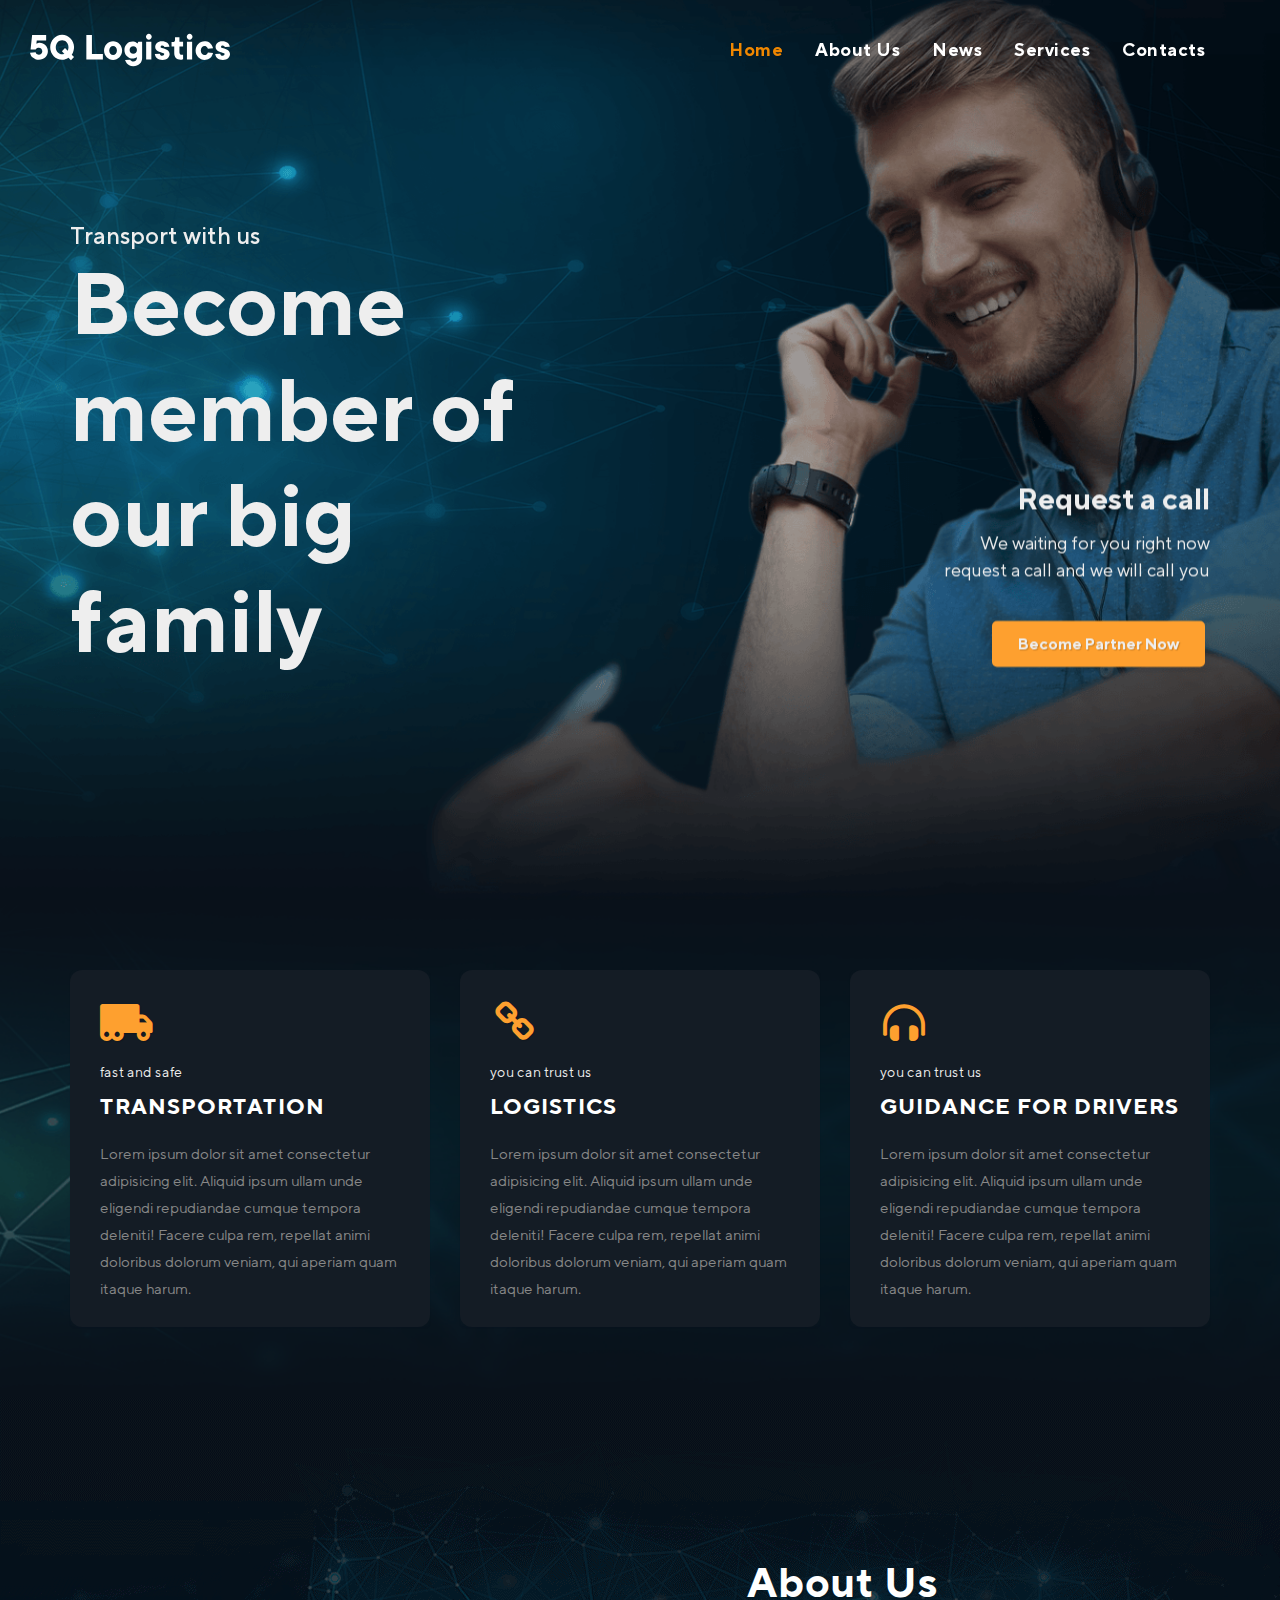
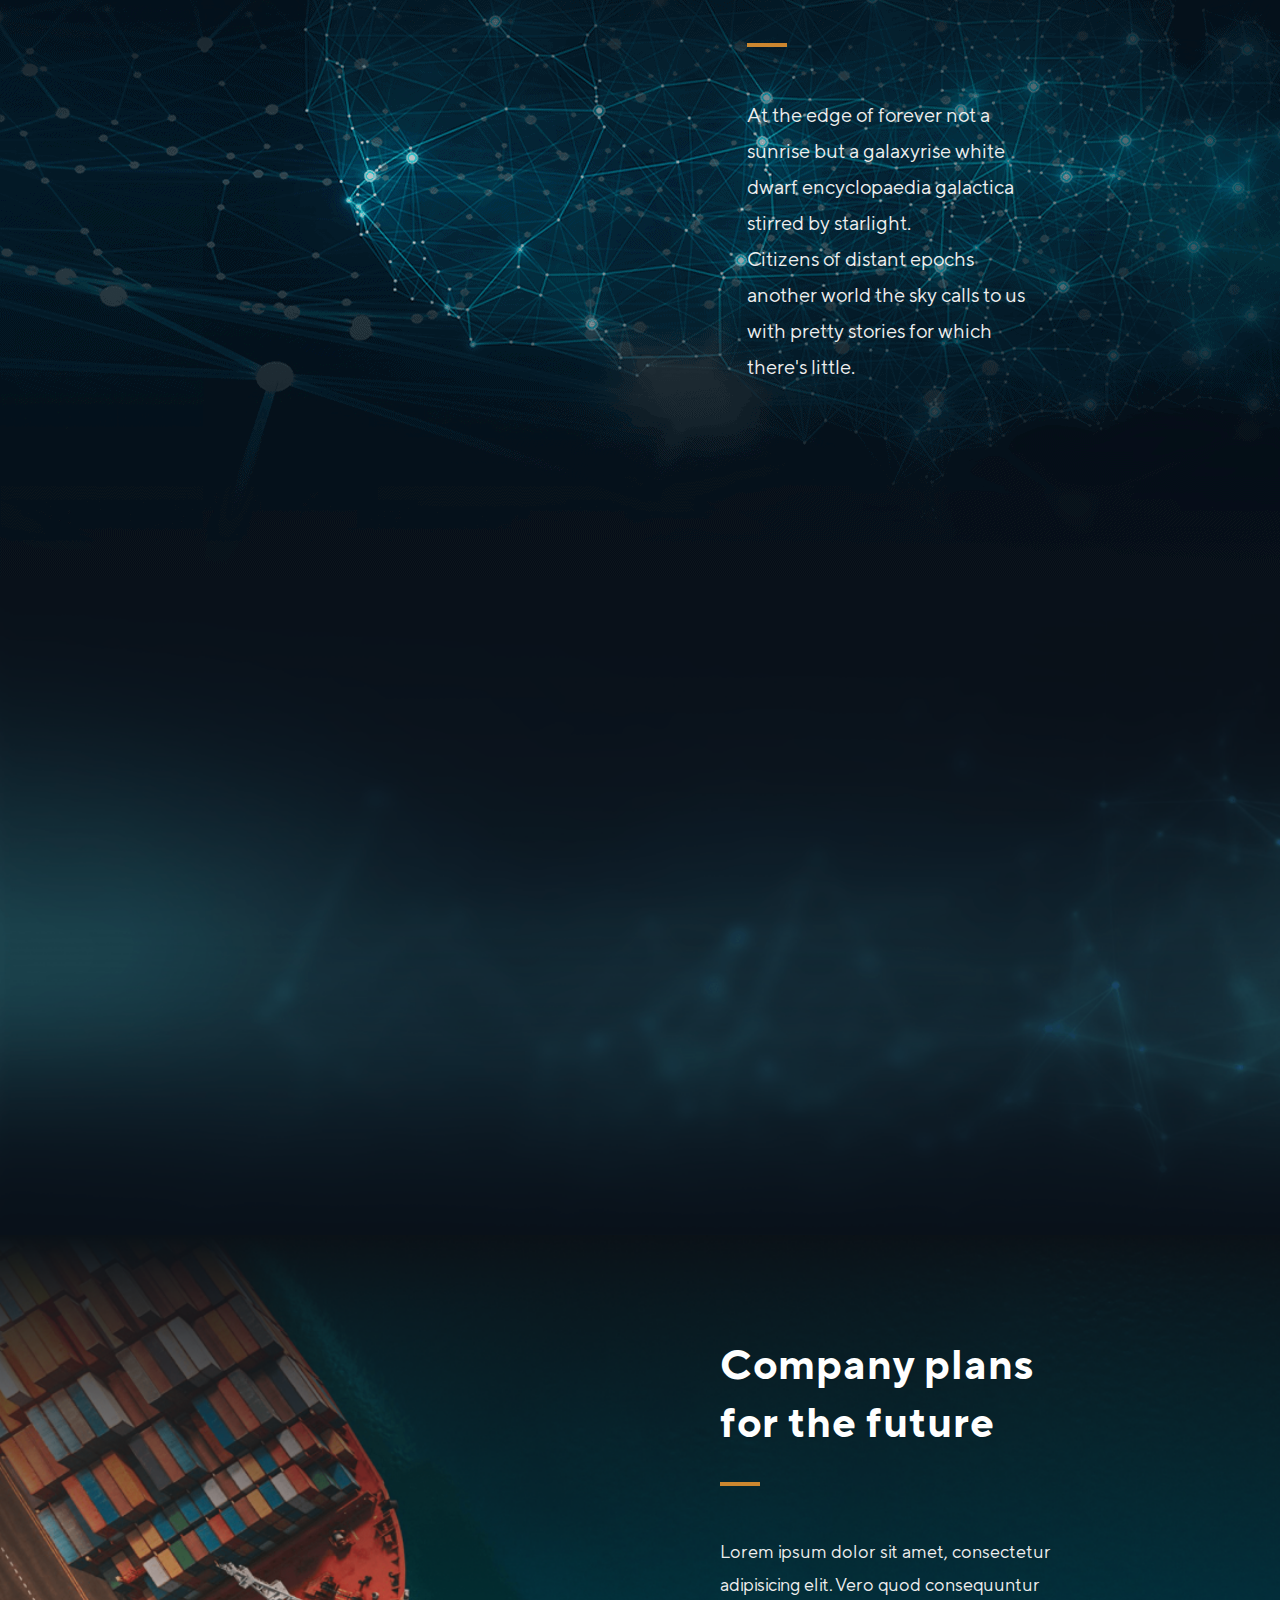
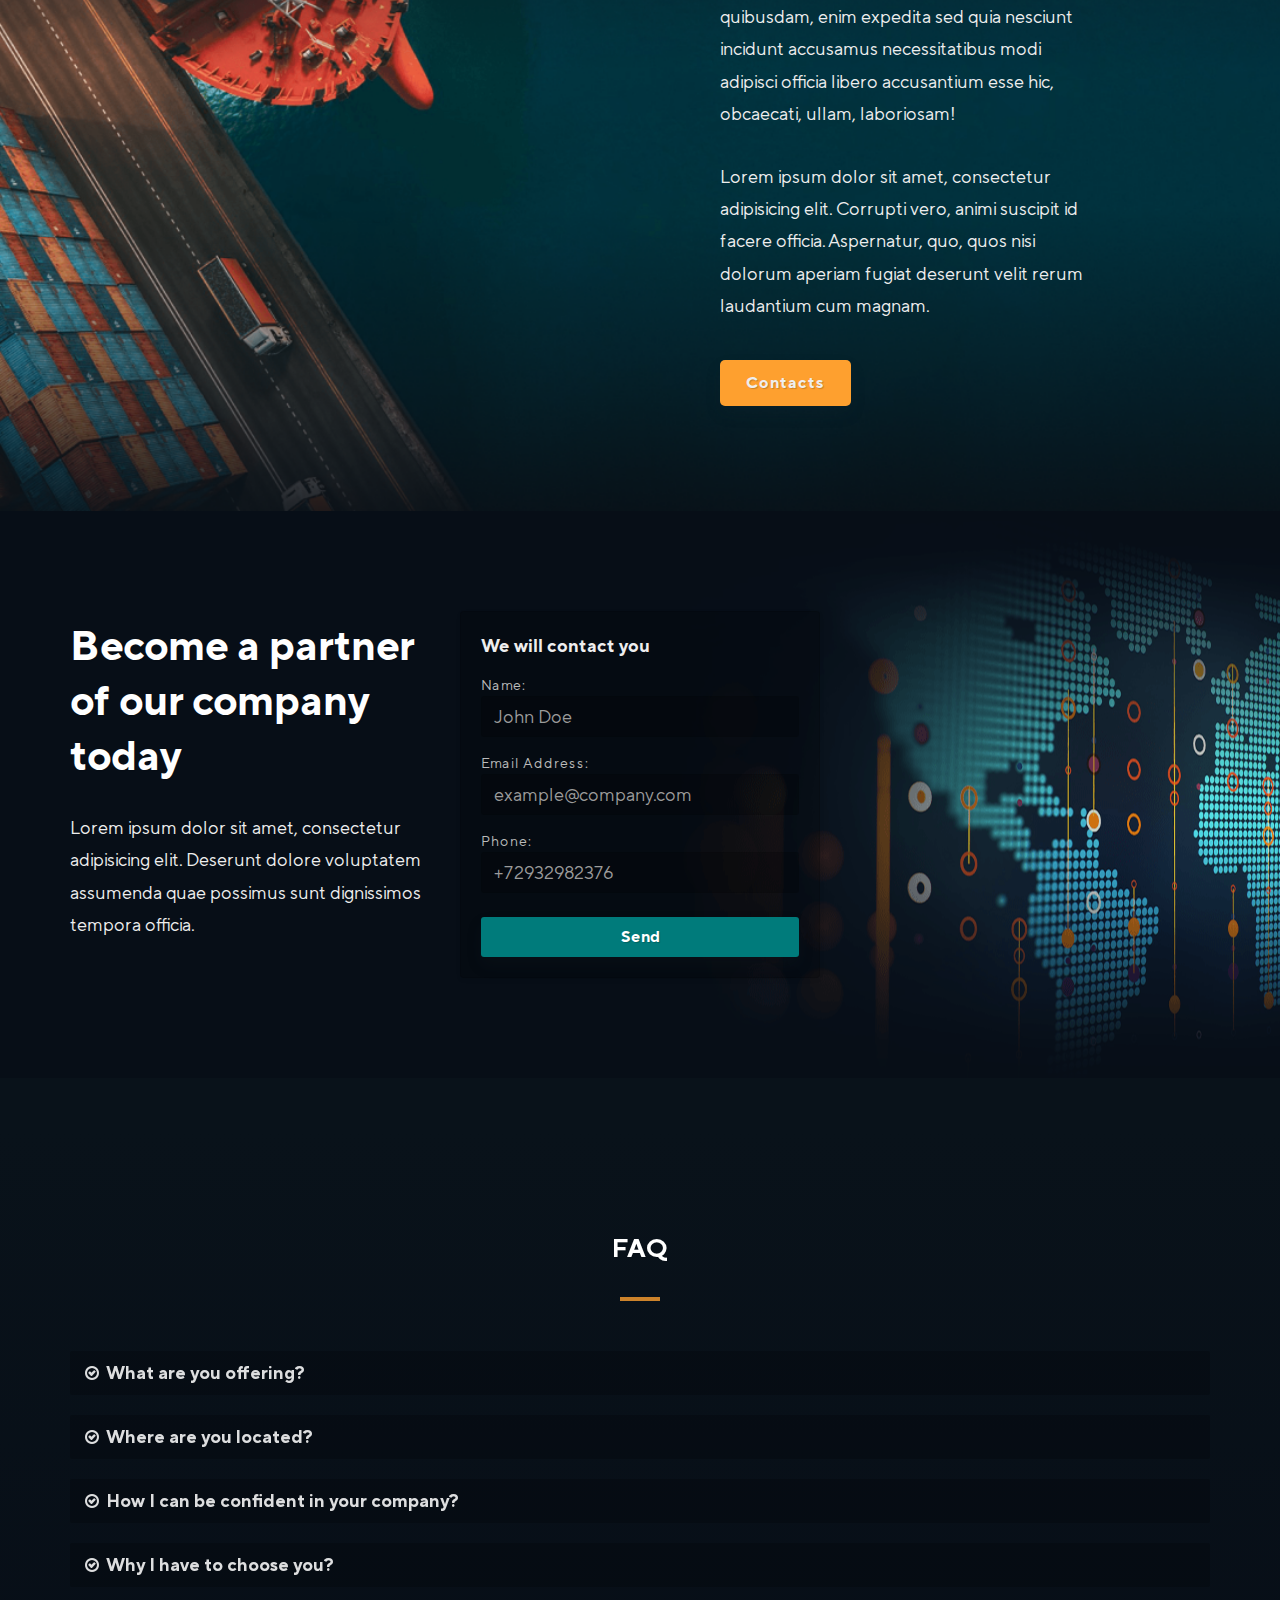
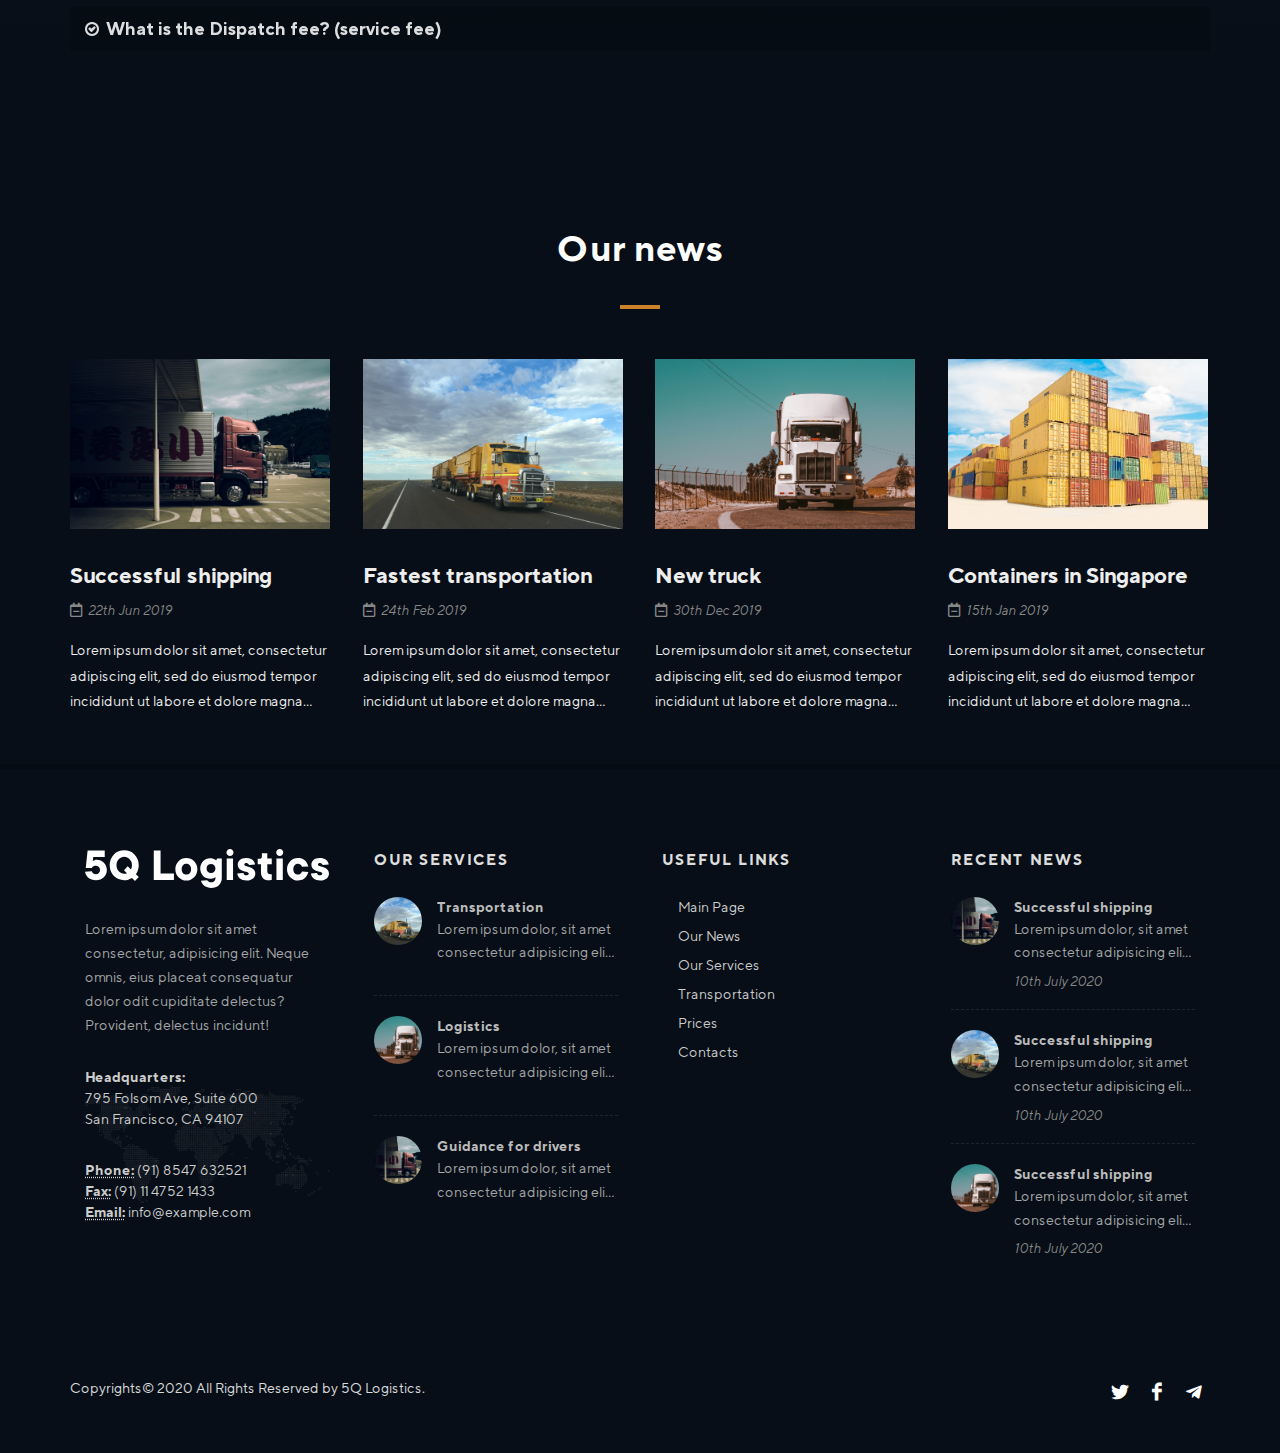
==== commit e5f8011f: "Mobile Design Fix #2" ====
--- a/index.html
+++ b/index.html
@@ -121,7 +121,7 @@
   <div class="container clear-bottommargin clearfix">
 
     <div class="row topmargin-sm clearfix">
-      <div class="col-lg-4">
+      <div class="col-xl-4">
         <div class="feature-box media-box fbox-bg">
           <a href="/service-single.html">
             <div class="fbox-desc noborder">
@@ -140,7 +140,7 @@
         </div>
       </div>
 
-      <div class="col-lg-4">
+      <div class="col-xl-4">
         <div class="feature-box media-box fbox-bg">
           <a href="/service-single.html">
             <div class="fbox-desc noborder">
@@ -158,7 +158,7 @@
           </a>
         </div>
       </div>
-      <div class="col-lg-4">
+      <div class="col-xl-4">
         <div class="feature-box media-box fbox-bg">
           <a href="/service-single.html">
             <div class="fbox-desc noborder">
@@ -223,7 +223,7 @@
      style="background-image: url('./images/advantages.png');">
   <div class="container">
     <div class="row advantagesRow">
-      <div class="col-md-5" data-animate="fadeInLeft">
+      <div class="col-xl-5" data-animate="fadeInLeft">
         <div class="heading-block">
           <h2 class="t800 ls0 nott mb-3 mt-5 font-primary">
             Our advantages
@@ -239,7 +239,7 @@
           Become Partner
         </a>
       </div>
-      <div class="col-md-6 offset-0 offset-md-1 mt-5 mt-md-0" data-animate="fadeInRight">
+      <div class="col-xl-6 offset-0 offset-md-1 mt-5 mt-md-0" data-animate="fadeInRight">
         <div class="circle-border">
           <div class="feature-content">
             <div class="row align-items-center justify-content-between h-100">
@@ -319,11 +319,11 @@
     <div id="future_plans" class="section dark nomargin" style="background-image: url('./images/futurePlans.png');">
   <div class="container-fluid">
     <div class="row">
-      <div class="col-md-6 d-flex align-items-center justify-content-center avionEpt">
+      <div class="col-xl-6 d-flex align-items-center justify-content-center avionEpt">
         <img data-animate="fadeIn" src="images/plane.png" alt="Iphone">
       </div>
 
-      <div class="text-future col-md-5 col_last">
+      <div class="text-future col-xl-5 col_last">
 
         <div class="heading-block">
           <h3>Company plans<br>for the future</h3>
@@ -350,7 +350,7 @@
   <div class="container">
     <div class="row justify-content-between align-items-center">
 
-      <div class="col-md-4">
+      <div class="col-lg-4 col-md-6">
         <div class="heading-block nobottomborder bottommargin-sm">
           <h3 class="nott ls0">Become a partner of our company today</h3>
         </div>
@@ -358,7 +358,7 @@
           sunt dignissimos tempora officia.</p>
       </div>
 
-      <div class="col-lg-3 col-md-4">
+      <div class="col-lg-4 col-md-6">
         <div class="card shadow-sm">
           <div class="card-body">
             <h4 class="mb-3">We will contact you</h4>
@@ -613,7 +613,7 @@
 
             <div id="services_footer">
               <div class="spost clearfix">
-                <div class="entry-image d-md-none d-lg-block">
+                <div class="entry-image d-lg-block">
                   <a href="javascript:void(0);"><img class="rounded-circle" src="./images/news2.png" alt="services-logo"></a>
                 </div>
                 <div class="entry-c">
@@ -625,7 +625,7 @@
               </div>
 
               <div class="spost clearfix">
-                <div class="entry-image d-md-none d-lg-block">
+                <div class="entry-image d-lg-block">
                   <a href="javascript:void(0);"><img class="rounded-circle" src="./images/news3.png" alt="services-logo"></a>
                 </div>
                 <div class="entry-c">
@@ -637,7 +637,7 @@
               </div>
 
               <div class="spost clearfix">
-                <div class="entry-image d-md-none d-lg-block">
+                <div class="entry-image d-lg-block">
                   <a href="javascript:void(0);"><img class="rounded-circle" src="./images/news1.png" alt="services-logo"></a>
                 </div>
                 <div class="entry-c">
@@ -672,7 +672,7 @@
 
             <div id="news_footer">
               <div class="spost clearfix">
-                <div class="entry-image d-md-none d-lg-block">
+                <div class="entry-image d-lg-block">
                   <a href="javascript:void(0);"><img class="rounded-circle" src="./images/news1.png" alt="news_image"></a>
                 </div>
                 <div class="entry-c">
@@ -687,7 +687,7 @@
               </div>
 
               <div class="spost clearfix">
-                <div class="entry-image d-md-none d-lg-block">
+                <div class="entry-image d-lg-block">
                   <a href="javascript:void(0);"><img class="rounded-circle" src="./images/news2.png" alt="news_image"></a>
                 </div>
                 <div class="entry-c">
@@ -702,7 +702,7 @@
               </div>
 
               <div class="spost clearfix">
-                <div class="entry-image d-md-none d-lg-block">
+                <div class="entry-image d-lg-block">
                   <a href="javascript:void(0);"><img class="rounded-circle" src="./images/news3.png" alt="news_image"></a>
                 </div>
                 <div class="entry-c">
--- a/css/index.css
+++ b/css/index.css
@@ -1,2 +1,2 @@
-#content,#header.sticky-header #header-wrap,#wrapper{background-color:#070e17!important}.content-wrap{padding:0!important}.button{transition:all .15s ease-in-out!important}.button:hover{background-color:#dc6500!important}.button:active{transform:scale(1)!important}#header{position:fixed!important;width:inherit!important}#header #header-wrap,#header #logo,#header #primary-menu ul{border:0!important}#header #primary-menu .sub-menu ul{width:280px;left:0;border-radius:10px;overflow:hidden}#header #primary-menu .sub-menu li,#services .fbox-desc{padding:10px;background-color:#141c25}#header #primary-menu .sub-menu a{text-transform:none}#header #primary-menu ul li.current a{color:#f08700!important}#header #primary-menu a{font-size:18px;font-weight:600;letter-spacing:.5px;transition:all .3s ease-in-out}#header #primary-menu a:hover{color:#f5a43a!important}#header #logo img{height:100px;width:200px}#header .menu-pos-invert li{padding:5px!important}#slider h3{line-height:140%;color:#fff}#slider #best_btn{font-family:'TT Commons',sans-serif;font-size:18px;font-weight:900;letter-spacing:2px;background-color:#fff;color:#151515}#about_us,#services{background-size:cover;padding:40px 0 120px}#services .fbox-desc{padding:25px 30px;border-radius:12px}#services .fbox-desc h4{font-size:22px}#about_us{background:linear-gradient(180deg,rgba(255,255,255,0) 70.31%,#000 100%),#fff;padding:40px 0}#about_us #connection_text{display:flex;flex-direction:column;justify-content:center}#about_us #connection_text h3,#slider h3{font-size:42px}#about_us #connection_text p{font-weight:400}#about_us a{width:fit-content}#advantages{padding:80px 0 140px;background-size:cover}#advantages h2{font-size:42px;line-height:1.3}#advantages .circle-inner{background-color:#007b7b}#advantages .circle-inner .counter,#advantages .circle-inner h5{color:#fff!important}#contact_block,#future_plans{background-size:cover;padding:100px 0}#future_plans{position:relative;z-index:50;background-position:-150px 0}#future_plans .container-fluid{position:relative;z-index:150;padding:0 8%}#future_plans .container-fluid img,#serviceSingle #service_single .container-fluid img{max-height:700px}#future_plans .text-future{padding:0 0 0 80px}#future_plans h3{font-size:42px;line-height:1.4;text-transform:none}#contact_block p,#future_plans p{font-size:18px}#contact_block{background-color:#070e17}#contact_block h3{font-size:42px;line-height:1.3}#contact_block form label{font-size:14px;font-weight:400;text-transform:none;margin-bottom:0}#contact_block form input,#footer i{color:#fff;font-size:18px}#contact_block form input::placeholder{color:#9b9b9b}#contact_block form button{font-size:16px;background-color:#007b7b}#contact_block form button:hover{background-color:#004059!important}#faq{padding:100px 0;position:relative;z-index:50}#faq::after,#faq::before{content:'';position:absolute;width:100%;height:100%;z-index:100}#faq::after{top:0;background:linear-gradient(180deg,#09121a 7.26%,rgba(229,229,229,0) 96.77%)}#faq::before{bottom:0;background:linear-gradient(179.95deg,#070e17 15.9%,rgba(229,229,229,0) 95.2%);transform:matrix(1,0,0,-1,0,0)}#faq .container{position:relative;z-index:150}#faq .container .togglet{font-size:18px;color:#ffffffdd;transition-duration:150ms;transition-timing-function:ease-in-out}#faq .container .togglet:hover{color:#f08700}#faq .container .togglec{font-size:16px;line-height:1.6}#faq,#news{background-color:#070e17}#news .heading-block h3,#news h4{font-size:36px;text-transform:none}#news h4{font-size:22px}#news h4 a:hover,#news_post .post-navigation a:hover,#news_post .related-posts h4 a:hover{color:#f5a43a}#news img{width:260px;height:170px}#footer #news_footer p,#footer #services_footer p,#news p{display:-webkit-box;-webkit-line-clamp:3;-webkit-box-orient:vertical;overflow:hidden}#footer,#footer #copyrights{background-color:#070e17!important}#footer .footer-logo{width:100%}#footer h4 a,#footer li a{transition-duration:150ms;transition-timing-function:ease-in-out}#footer h4 a:hover,#footer li a:hover{color:#f08700}#footer #news_footer p,#footer #services_footer p{-webkit-line-clamp:2;margin-bottom:10px}#footer #news_footer img,#news img,#news_post img{object-fit:cover}#footer #copyrights #copyrights_text{color:#fff;opacity:.85}.aboutUsPage #about_us{padding:140px 0 40px}#our_team{background-color:#070e17;position:relative;z-index:50}#our_team::after{top:0;background:linear-gradient(180deg,#09121a 7.26%,rgba(229,229,229,0) 96.77%)}#our_team::after,#our_team::before,#serviceSingle #service_single::after{content:'';position:absolute;width:100%;height:100%;z-index:100}#our_team::before{bottom:0;background:linear-gradient(179.95deg,#070e17 15.9%,rgba(229,229,229,0) 95.2%);transform:matrix(1,0,0,-1,0,0)}#our_partners .container,#our_team .container{position:relative;z-index:150}#our_partners .container h3,#our_team .container h3{font-size:34px;font-weight:600!important;text-transform:uppercase!important;margin-bottom:10px}#our_partners .container .feature-box .fbox-desc,#our_team .container .feature-box .fbox-desc{background-color:#141c25}#our_partners .container .feature-box h3,#our_team .container .feature-box h3{font-size:26px}#our_partners .container .feature-box span,#our_team .container .feature-box span{font-weight:400!important}#our_partners{background-size:cover;background-color:#070e17}#about_us .container{z-index:150}#about_us_text{padding:120px 0;background:linear-gradient(180deg,rgba(255,255,255,0) 70.31%,#000 100%),#fff;background-size:cover}#about_us_text .lead{font-weight:400}#google-map{margin-top:100px}.map{-webkit-filter:saturate(70%);-moz-filter:saturate(70%);-ms-filter:saturate(70%);-o-filter:saturate(70%);filter:saturate(70%)}#contacts_block{padding:20px 0;background-color:#070e17}#contacts_block form label{font-size:14px;font-weight:400;text-transform:none;letter-spacing:.2px;margin-bottom:0}#contacts_block form button,#contacts_block form input,#contacts_block form textarea{background-color:#3a454a;border-color:#141c25;color:#fff;transition:all 150ms ease-in-out}#contacts_block form button:hover,#contacts_block form input:hover,#contacts_block form textarea:hover{background-color:#007b7b87}#news_post{padding:80px}#news_post h2{font-size:32px}#news_post .post-navigation a{font-size:18px;font-weight:600;transition:all 150ms ease-in-out}#news_post .post-navigation a i{margin:0 10px}#news_archive .entry-content,#news_post .related-posts .entry-content{display:-webkit-box;-webkit-line-clamp:2;-webkit-box-orient:vertical;overflow:hidden}#news_archive{padding:140px}#news_archive .entry-content{-webkit-line-clamp:3}#news_archive .more-link{padding:5px 10px;border-radius:4px;font-size:16px;font-weight:600;transition:all 200ms ease-in-out}#news_archive .more-link:hover{background-color:#f5a43a;color:#fff}#serviceSingle #service_single{padding:180px 0;background-size:cover;position:relative;z-index:50}#serviceSingle #service_single::after{top:0;background:linear-gradient(180deg,#09121a 10%,rgba(229,229,229,0) 70%)}#serviceSingle #service_single::before{content:'';position:absolute;width:100%;height:100%;bottom:0;z-index:100;background:linear-gradient(179.95deg,#070e17 10%,rgba(229,229,229,0) 70%);transform:matrix(1,0,0,-1,0,0)}#serviceSingle #service_single .container-fluid{position:relative;z-index:150;padding:0 10%}#serviceSingle #service_single .postcontent img{height:500px;border-radius:8px;object-fit:cover}#serviceSingle #service_single .fbox-desc{background-color:#141c25;padding:25px 15px 20px;border-radius:12px}#serviceSingle #service_single .fbox-desc h4{font-size:23px;line-height:245%}#serviceSingle #contacts_block{padding:0!important}
-@media only screen and (max-width:600px){body{background-color:#070e17!important}#header{background:#070e17!important;z-index:99999!important;border-radius:0 0 40px 40px;box-shadow:0 2px 20px -5px rgba(0,0,0,.55)!important}#header #primary-menu ul{margin-bottom:30px!important}#header #primary-menu ul .sub-menu ul{width:auto;padding:0}#header #logo{max-width:140px;height:90px}#slider{background-size:cover!important;background-position:-120vw bottom!important}#slider .row{height:75vh}#slider .row .title-hero{opacity:1!important}#slider .row .title-hero h2{font-size:2.6rem!important;font-weight:800!important}#slider .row .text-hero h2{font-size:1.8rem!important;font-weight:900;margin:0!important}#services .feature-box{margin-bottom:25px}#services .feature-box h4{font-size:1.4rem;font-weight:800}#about_us #connection_text{padding:0 10vw 0 20vw!important}#about_us #connection_text h3,#advantages .advantagesRow h2,#contact_block h3,#faq h3,#future_plans h3,#news h3,#news_post h2{font-size:2.4rem;font-weight:800}#advantages{padding:20px 0 80px!important}#advantages .advantagesRow{flex-direction:column-reverse}#advantages .advantagesRow .circle-border{margin-bottom:80px}#future_plans{background-position:right center!important;padding-top:20px!important}#future_plans .avionEpt{margin-bottom:50px}#future_plans .text-future{padding:0 10vw!important}#faq{background-size:cover!important;padding:10px 0 80px!important}#faq::after,#faq::before{background:linear-gradient(180deg,rgba(8,17,23,0) 0%,#081117 100%)}#faq::after{transform:rotate(-180deg)}#news_post{padding:5vw 0}#news_post h2{font-size:1.4rem!important}#news_post .post-navigation a{font-size:1rem;line-height:1.2rem}#news_post .post-navigation a i{margin:0 5px}#service_single{padding:120px 0 60px!important}#service_single::before{background:linear-gradient(180deg,#081117 0%,rgba(8,17,23,0) 100%)!important}#service_single::after{background:linear-gradient(180deg,rgba(8,17,23,0) 0%,#081117 100%)!important}#service_single .container-fluid{padding:0!important}#service_single .container-fluid img{height:360px!important}#service_single .sidebar{padding:0 10%}#service_single .sidebar i{margin:4px 18px 7px 0!important}#service_single .sidebar h4{font-size:1.2rem!important;line-height:3.7rem!important}#contacts_block h3,#our_partners h3{font-size:1.4rem;font-weight:800}#google-map iframe{height:430px!important}}+#content,#header.sticky-header #header-wrap,#wrapper{background-color:#070e17!important}.content-wrap{padding:0!important}.button{transition:all .15s ease-in-out!important}.button:hover{background-color:#dc6500!important}.button:active{transform:scale(1)!important}#header{position:fixed!important;width:inherit!important}#header #header-wrap,#header #logo,#header #primary-menu ul{border:0!important}#header #primary-menu .sub-menu ul{width:280px;left:0;border-radius:10px;overflow:hidden}#header #primary-menu .sub-menu li,#services .fbox-desc{padding:10px;background-color:#141c25}#header #primary-menu .sub-menu a{text-transform:none}#header #primary-menu ul li.current a{color:#f08700!important}#header #primary-menu a{font-size:18px;font-weight:600;letter-spacing:.5px;transition:all .3s ease-in-out}#header #primary-menu a:hover{color:#f5a43a!important}#header #logo img{height:100px;width:200px}#header .menu-pos-invert li{padding:5px!important}#slider h3{line-height:140%;color:#fff}#slider #best_btn{font-family:'TT Commons',sans-serif;font-size:18px;font-weight:900;letter-spacing:2px;background-color:#fff;color:#151515}#about_us,#services{background-size:cover;padding:40px 0 120px}#services .fbox-desc{padding:25px 30px;border-radius:12px}#services .fbox-desc h4{font-size:22px}#about_us{background:linear-gradient(180deg,rgba(255,255,255,0) 70.31%,#000 100%),#fff;padding:40px 0}#about_us #connection_text{display:flex;flex-direction:column;justify-content:center}#about_us #connection_text h3,#slider h3{font-size:42px}#about_us #connection_text p{font-weight:400}#about_us a{width:fit-content}#advantages{padding:80px 0 140px;background-size:cover}#advantages h2{font-size:42px;line-height:1.3}#advantages .circle-inner{background-color:#007b7b}#advantages .circle-inner .counter,#advantages .circle-inner h5{color:#fff!important}#contact_block,#future_plans{background-size:cover;padding:100px 0}#future_plans{position:relative;z-index:50;background-position:-150px 0}#future_plans .container-fluid{position:relative;z-index:150;padding:0 8%}#future_plans .container-fluid img,#serviceSingle #service_single .container-fluid img{max-height:700px}#future_plans .text-future{padding:0 0 0 80px}#future_plans h3{font-size:42px;line-height:1.4;text-transform:none}#contact_block p,#future_plans p{font-size:18px}#contact_block{background-color:#070e17}#contact_block h3{font-size:42px;line-height:1.3}#contact_block form label{font-size:14px;font-weight:400;text-transform:none;margin-bottom:0}#contact_block form input,#footer i{color:#fff;font-size:18px}#contact_block form input::placeholder{color:#9b9b9b}#contact_block form button{font-size:16px;background-color:#007b7b}#contact_block form button:hover{background-color:#004059!important}#faq{padding:100px 0;position:relative;z-index:50}#faq::after,#faq::before{content:'';position:absolute;width:100%;height:100%;z-index:100}#faq::after{top:0;background:linear-gradient(180deg,#09121a 7.26%,rgba(229,229,229,0) 96.77%)}#faq::before{bottom:0;background:linear-gradient(179.95deg,#070e17 15.9%,rgba(229,229,229,0) 95.2%);transform:matrix(1,0,0,-1,0,0)}#faq .container{position:relative;z-index:150}#faq .container .togglet{font-size:18px;color:#ffffffdd;transition-duration:150ms;transition-timing-function:ease-in-out}#faq .container .togglet:hover{color:#f08700}#faq .container .togglec{font-size:16px;line-height:1.6}#faq,#news{background-color:#070e17}#news .heading-block h3,#news h4{font-size:36px;text-transform:none}#news h4{font-size:22px}#news h4 a:hover,#news_post .post-navigation a:hover,#news_post .related-posts h4 a:hover{color:#f5a43a}#news img{width:260px;height:170px}#footer #news_footer p,#footer #services_footer p,#news p{display:-webkit-box;-webkit-line-clamp:3;-webkit-box-orient:vertical;overflow:hidden}#footer,#footer #copyrights{background-color:#070e17!important}#footer .footer-logo{width:100%}#footer h4 a,#footer li a{transition-duration:150ms;transition-timing-function:ease-in-out}#footer h4 a:hover,#footer li a:hover{color:#f08700}#footer #news_footer img,#footer #services_footer img,#news img,#news_post img{object-fit:cover}#footer #news_footer p,#footer #services_footer p{-webkit-line-clamp:2;margin-bottom:10px}#footer #copyrights #copyrights_text{color:#fff;opacity:.85}.aboutUsPage #about_us{padding:140px 0 40px}#our_team{background-color:#070e17;position:relative;z-index:50}#our_team::after{top:0;background:linear-gradient(180deg,#09121a 7.26%,rgba(229,229,229,0) 96.77%)}#our_team::after,#our_team::before,#serviceSingle #service_single::after{content:'';position:absolute;width:100%;height:100%;z-index:100}#our_team::before{bottom:0;background:linear-gradient(179.95deg,#070e17 15.9%,rgba(229,229,229,0) 95.2%);transform:matrix(1,0,0,-1,0,0)}#our_partners .container,#our_team .container{position:relative;z-index:150}#our_partners .container h3,#our_team .container h3{font-size:34px;font-weight:600!important;text-transform:uppercase!important;margin-bottom:10px}#our_partners .container .feature-box .fbox-desc,#our_team .container .feature-box .fbox-desc{background-color:#141c25}#our_partners .container .feature-box h3,#our_team .container .feature-box h3{font-size:26px}#our_partners .container .feature-box span,#our_team .container .feature-box span{font-weight:400!important}#our_partners{background-size:cover;background-color:#070e17}#about_us .container{z-index:150}#about_us_text{padding:120px 0;background:linear-gradient(180deg,rgba(255,255,255,0) 70.31%,#000 100%),#fff;background-size:cover}#about_us_text .lead{font-weight:400}#google-map{margin-top:100px}.map{-webkit-filter:saturate(70%);-moz-filter:saturate(70%);-ms-filter:saturate(70%);-o-filter:saturate(70%);filter:saturate(70%)}#contacts_block{padding:20px 0;background-color:#070e17}#contacts_block form label{font-size:14px;font-weight:400;text-transform:none;letter-spacing:.2px;margin-bottom:0}#contacts_block form button,#contacts_block form input,#contacts_block form textarea{background-color:#3a454a;border-color:#141c25;color:#fff;transition:all 150ms ease-in-out}#contacts_block form button:hover,#contacts_block form input:hover,#contacts_block form textarea:hover{background-color:#007b7b87}#news_post{padding:80px}#news_post h2{font-size:32px}#news_post .post-navigation a{font-size:18px;font-weight:600;transition:all 150ms ease-in-out}#news_post .post-navigation a i{margin:0 10px}#news_archive .entry-content,#news_post .related-posts .entry-content{display:-webkit-box;-webkit-line-clamp:2;-webkit-box-orient:vertical;overflow:hidden}#news_archive{padding:140px}#news_archive .entry-content{-webkit-line-clamp:3}#news_archive .more-link{padding:5px 10px;border-radius:4px;font-size:16px;font-weight:600;transition:all 200ms ease-in-out}#news_archive .more-link:hover{background-color:#f5a43a;color:#fff}#serviceSingle #service_single{padding:180px 0;background-size:cover;position:relative;z-index:50}#serviceSingle #service_single::after{top:0;background:linear-gradient(180deg,#09121a 10%,rgba(229,229,229,0) 70%)}#serviceSingle #service_single::before{content:'';position:absolute;width:100%;height:100%;bottom:0;z-index:100;background:linear-gradient(179.95deg,#070e17 10%,rgba(229,229,229,0) 70%);transform:matrix(1,0,0,-1,0,0)}#serviceSingle #service_single .container-fluid{position:relative;z-index:150;padding:0 10%}#serviceSingle #service_single .postcontent img{height:500px;border-radius:8px;object-fit:cover}#serviceSingle #service_single .fbox-desc{background-color:#141c25;padding:25px 15px 20px;border-radius:12px}#serviceSingle #service_single .fbox-desc h4{font-size:23px;line-height:245%}#serviceSingle #contacts_block{padding:0!important}
+@media only screen and (max-width:750px){body{background-color:#070e17!important}#header{background:#070e17!important;z-index:99999!important;border-radius:0 0 40px 40px;box-shadow:0 2px 20px -5px rgba(0,0,0,.55)!important}#header #primary-menu ul{margin-bottom:30px!important}#header #primary-menu ul .sub-menu ul{width:auto;padding:0}#header #logo{max-width:140px;height:90px}#slider{background-size:cover!important;background-position:60% bottom!important}#slider .row{height:75vh}#slider .row .title-hero{opacity:1!important}#slider .row .title-hero span{font-size:1.2rem!important}#slider .row .title-hero h2{font-size:2.6rem!important;font-weight:800!important}#slider .row .text-hero h2{font-size:1.8rem!important;font-weight:900;margin:0!important}#services .feature-box{margin-bottom:25px}#services .feature-box h4{font-size:1.4rem;font-weight:800}#about_us #connection_text{padding:0 10vw 0 20vw!important}#about_us #connection_text h3,#advantages .advantagesRow h2,#contact_block h3,#faq h3,#future_plans h3,#news h3,#news_post h2{font-size:2.4rem;font-weight:800}#advantages{padding:20px 0 80px!important}#advantages .advantagesRow{flex-direction:column-reverse}#advantages .advantagesRow .circle-border{margin-bottom:80px;margin-top:25px!important;margin-left:25px!important}#future_plans{background-position:right center!important;padding-top:20px!important}#future_plans .avionEpt{margin-bottom:50px}#future_plans .text-future{padding:0 10vw!important}#faq{background-size:cover!important;padding:10px 0 80px!important}#faq::after,#faq::before{background:linear-gradient(180deg,rgba(8,17,23,0) 0%,#081117 100%)}#faq::after{transform:rotate(-180deg)}#news_post{padding:5vw 0}#news_post h2{font-size:1.4rem!important}#news_post .post-navigation a{font-size:1rem;line-height:1.2rem}#news_post .post-navigation a i{margin:0 5px}#service_single{padding:120px 0 60px!important}#service_single::before{background:linear-gradient(180deg,#081117 0%,rgba(8,17,23,0) 100%)!important}#service_single::after{background:linear-gradient(180deg,rgba(8,17,23,0) 0%,#081117 100%)!important}#service_single .container-fluid{padding:0!important}#service_single .container-fluid img{height:360px!important}#service_single .sidebar{padding:0 10%}#service_single .sidebar i{margin:4px 18px 7px 0!important}#service_single .sidebar h4{font-size:1.2rem!important;line-height:3.7rem!important}#contacts_block h3,#our_partners h3{font-size:1.4rem;font-weight:800}#google-map iframe{height:430px!important}}@media only screen and (max-width:992px) and (min-width:750px){body{background-color:#070e17!important}#header{background:#070e17!important;z-index:99999!important;border-radius:0 0 40px 40px;box-shadow:0 2px 20px -5px rgba(0,0,0,.55)!important}#header #primary-menu ul{margin-bottom:30px!important}#header #primary-menu ul .sub-menu ul{width:auto;padding:0}#header #logo{max-width:140px;height:90px}#slider{background-size:cover!important;background-position:60% bottom!important}#slider .row{height:55vh}#slider .row .title-hero{opacity:1!important}#slider .row .title-hero span{font-size:2rem}#slider .row .title-hero h2{font-weight:800!important}#slider .row .text-hero h2{font-size:2rem!important;font-weight:900;margin:0!important}#slider .row .text-hero h4{font-size:1.4rem}#about_us #connection_text a,#advantages .advantagesRow a,#future_plans a,#slider .row .text-hero a{height:auto;font-size:1.4rem;line-height:4rem}#services .feature-box{margin-bottom:25px;text-align:center}#services .feature-box h4{font-size:1.4rem;font-weight:800}#about_us{padding-top:10vw}#about_us #connection_text{padding:0 10vw 10vw!important}#about_us #connection_text h3,#advantages .advantagesRow h2,#contact_block h3,#faq h3,#future_plans h3,#news h3,#news_post h2{font-size:2.4rem;font-weight:800}#advantages{padding:20px 0 80px!important}#advantages .advantagesRow{flex-direction:column-reverse;text-align:center}#advantages .advantagesRow .circle-border{margin-bottom:10px;margin-top:95px;margin-left:165px}#advantages .advantagesRow .heading-block{margin-bottom:20px}#advantages .advantagesRow .heading-block:after{margin:auto}#future_plans{background-position:right center!important;padding-top:20px!important}#future_plans img{max-height:500px!important}#future_plans .avionEpt{margin-bottom:50px}#future_plans .text-future{padding:0 10vw!important}#faq{background-size:cover!important;padding:10px 0 80px!important}#faq::after,#faq::before{background:linear-gradient(180deg,rgba(8,17,23,0) 0%,#081117 100%)}#faq::after{transform:rotate(-180deg)}#footer .footer-logo{width:40%}#our_team .jobPosition{font-size:1.2rem}#news_post{padding:5vw 0}#news_post h2{font-size:1.4rem!important}#news_post .post-navigation a{font-size:1rem;line-height:1.2rem}#news_post .post-navigation a i{margin:0 5px}#service_single{padding:120px 0 60px!important}#service_single::before{background:linear-gradient(180deg,#081117 0%,rgba(8,17,23,0) 100%)!important}#service_single::after{background:linear-gradient(180deg,rgba(8,17,23,0) 0%,#081117 100%)!important}#service_single .container-fluid{padding:0!important}#service_single .container-fluid img{height:360px!important}#service_single .sidebar{padding:0 10%}#service_single .sidebar .widget{width:100%;text-align:center}#service_single .sidebar .widget .fbox-desc{display:flex!important;justify-content:center}#service_single .sidebar i{margin:4px 18px 7px 0!important}#service_single .sidebar h4{font-size:2rem!important;line-height:3.6rem!important}#contacts_block h3,#our_partners h3{font-size:1.4rem;font-weight:800}#google-map iframe{height:430px!important}}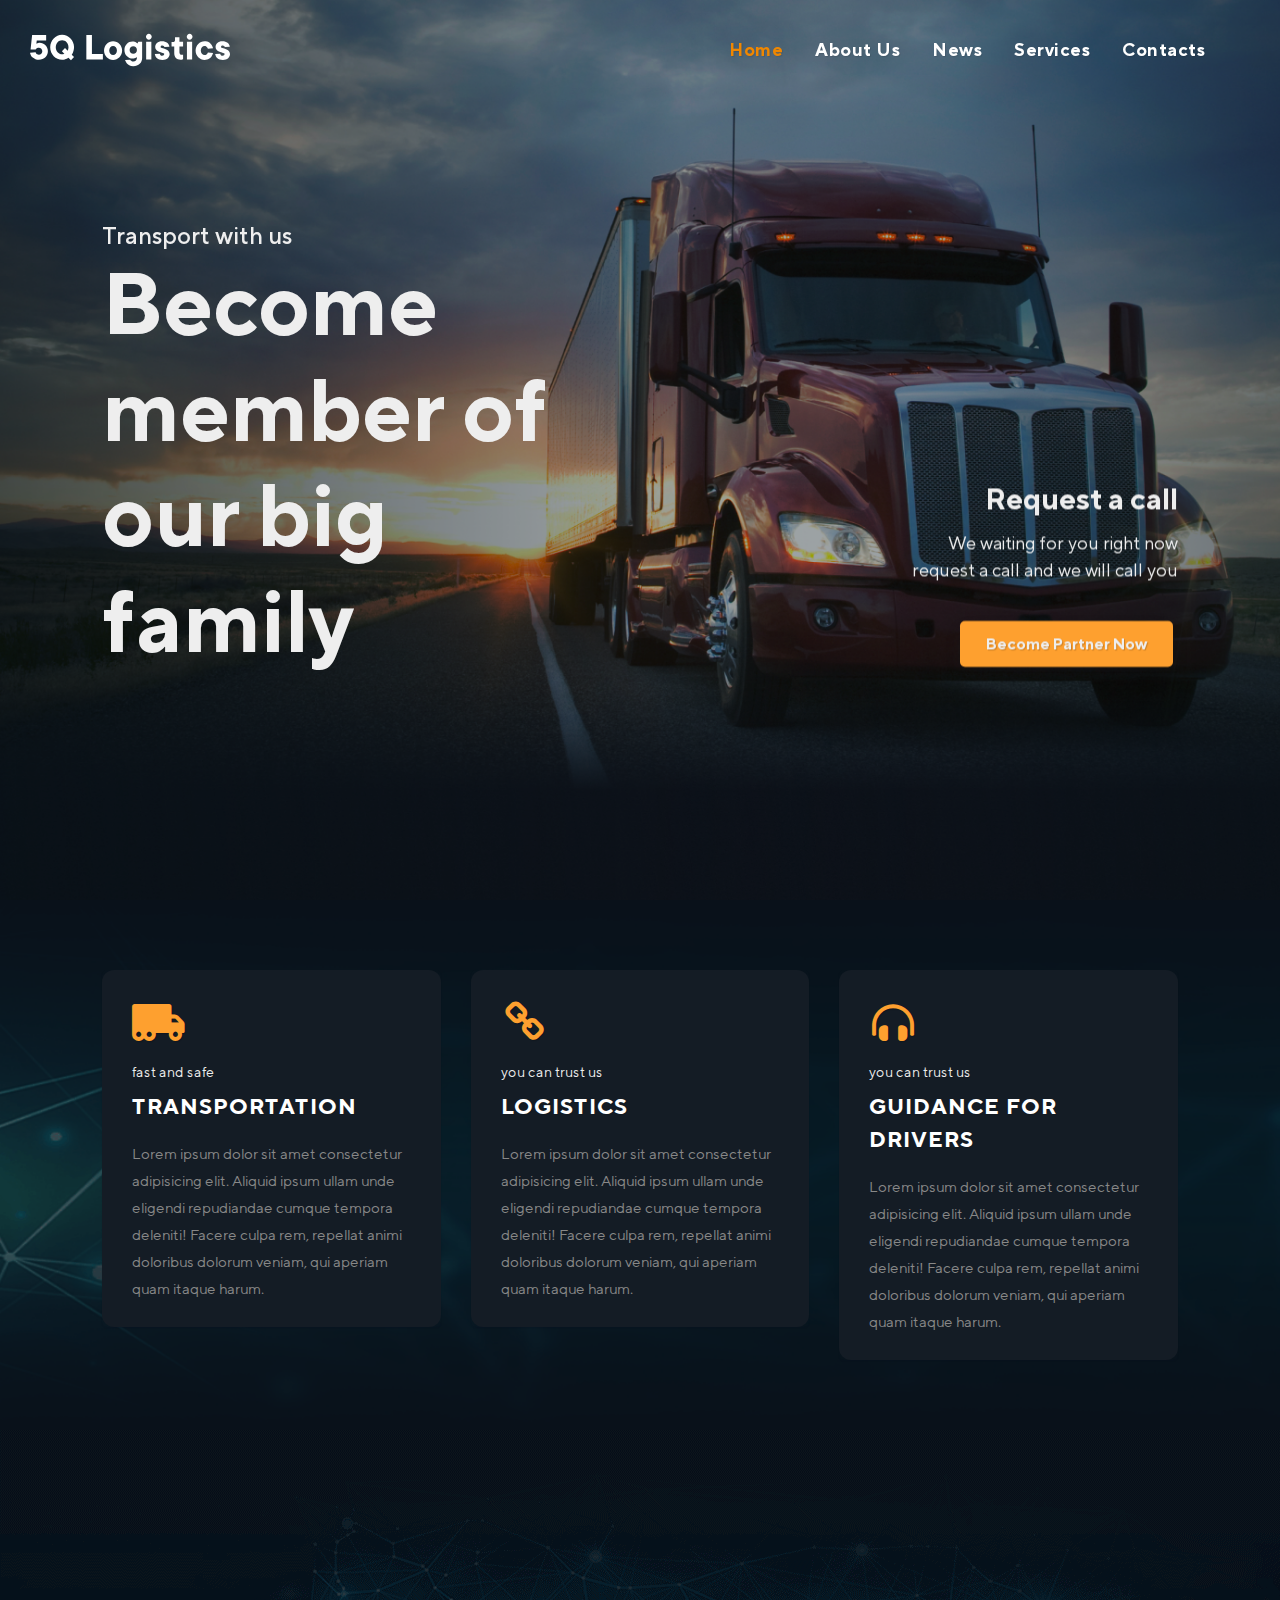
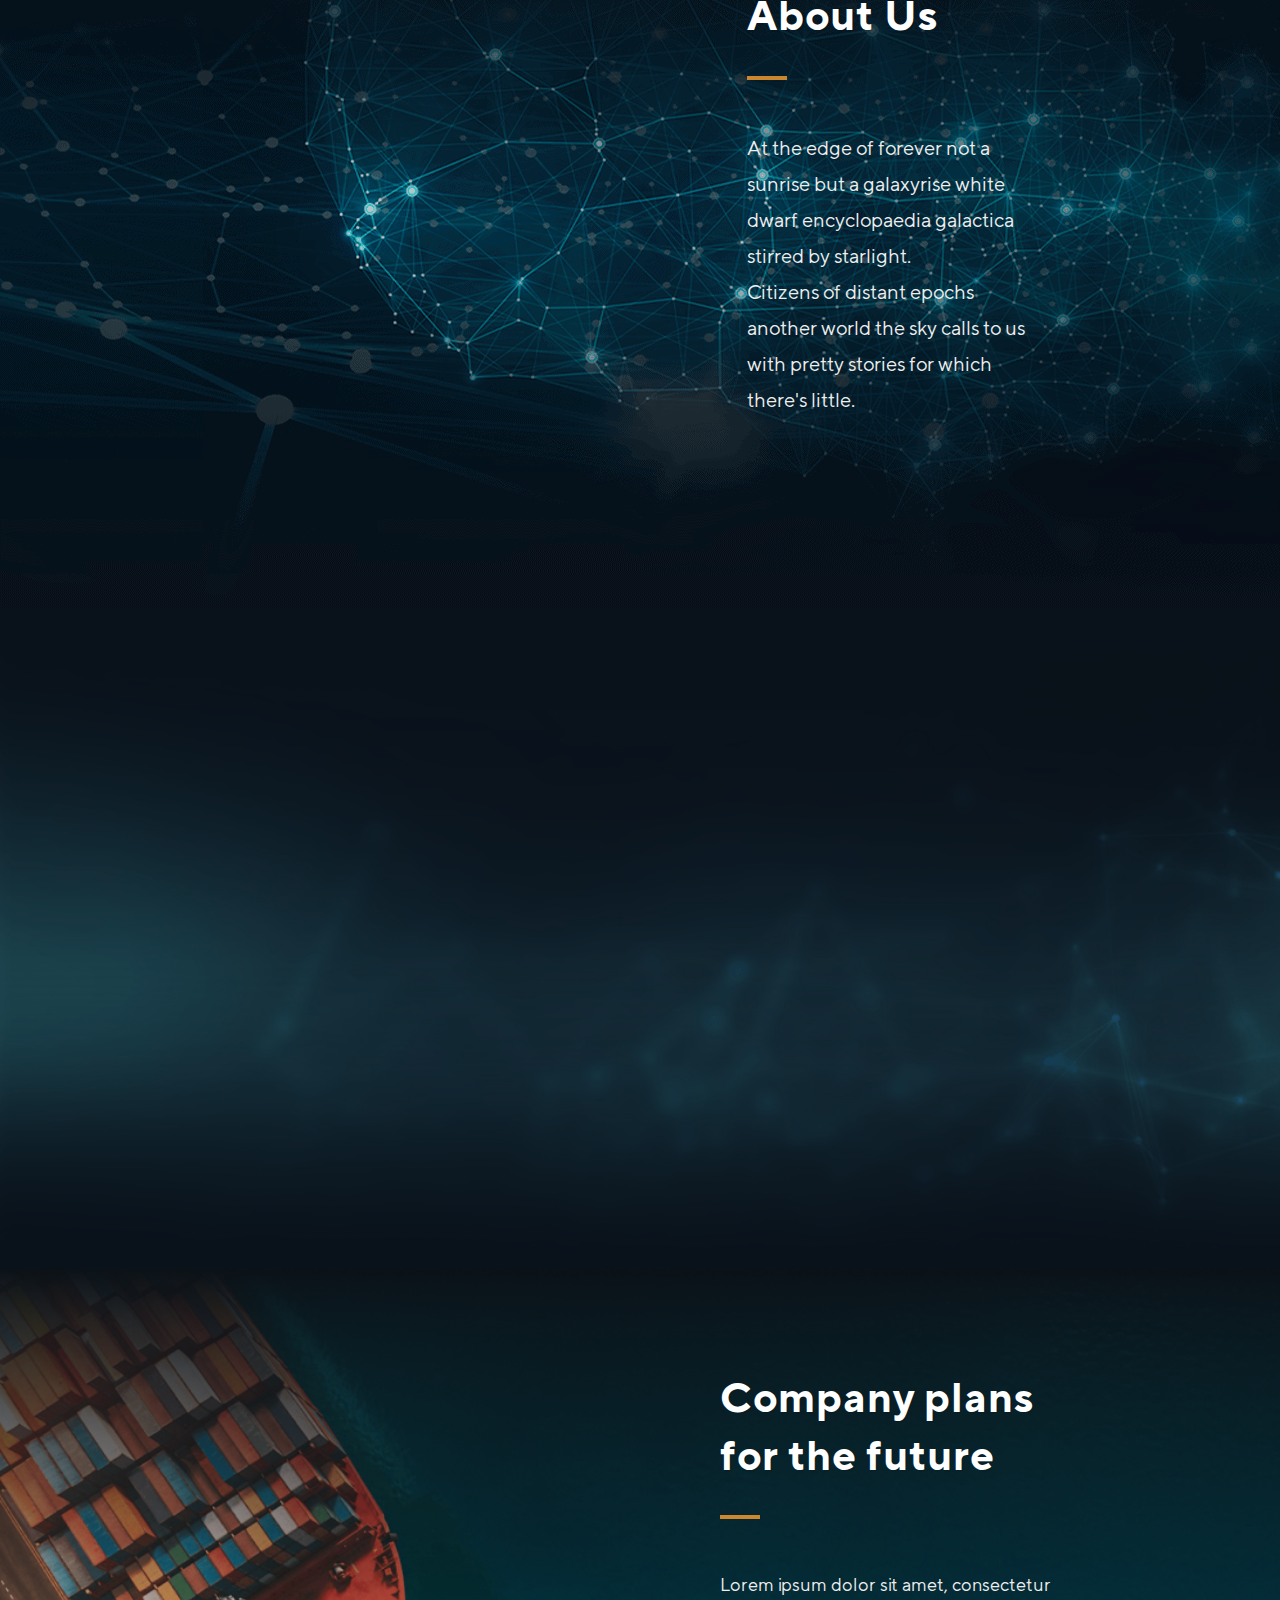
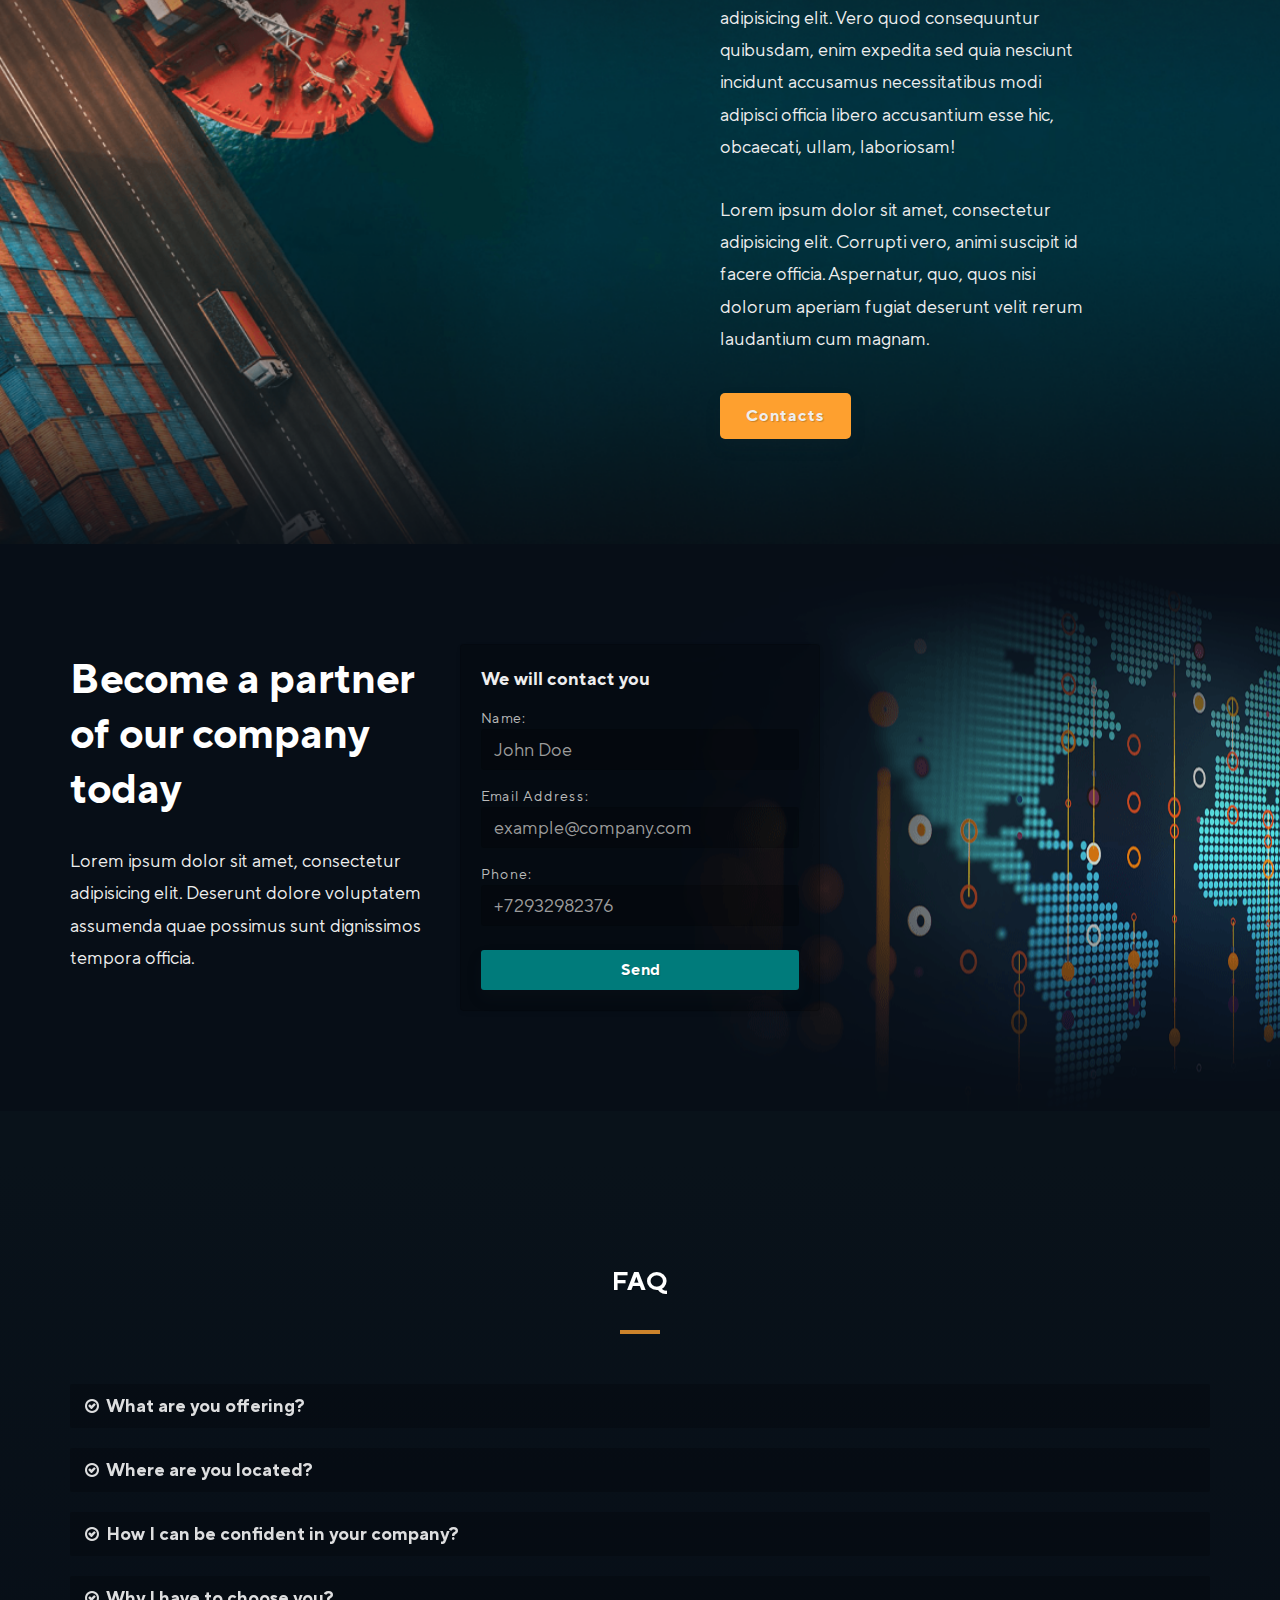
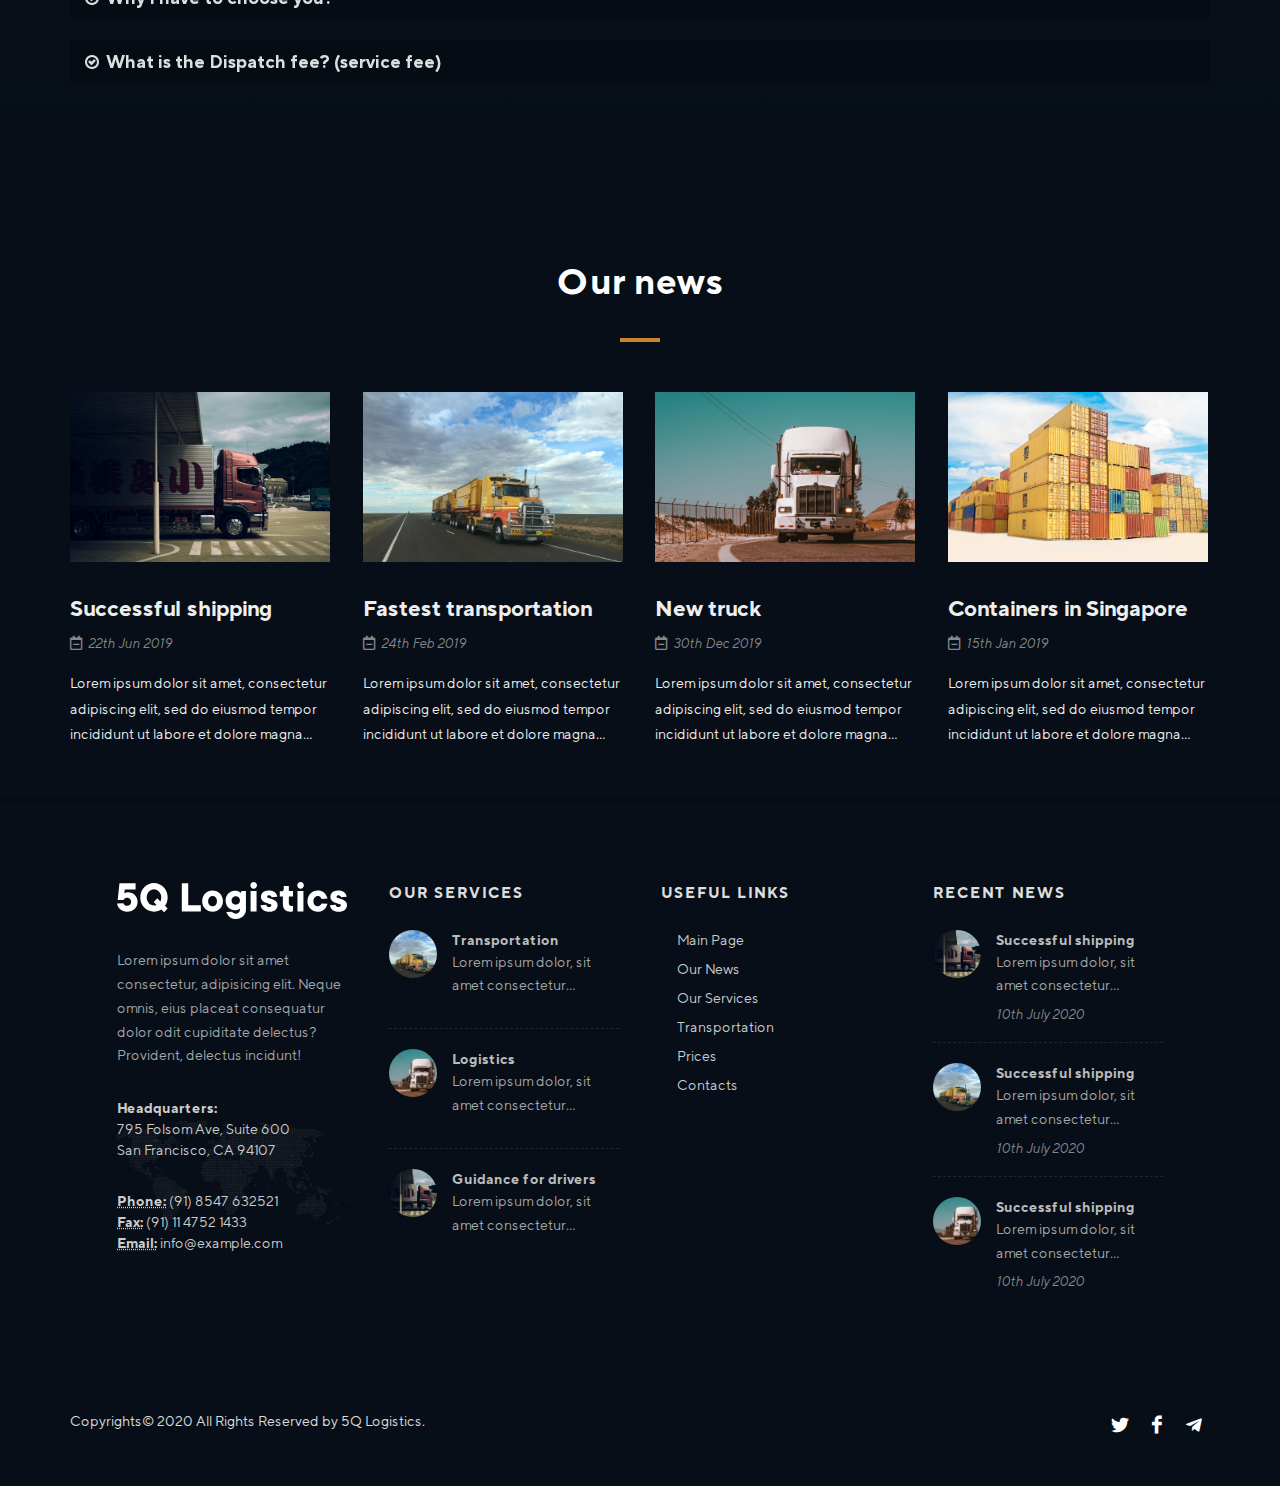
==== commit 56495bb5: "Mobile Fix #3 & Changes in Hero" ====
--- a/index.html
+++ b/index.html
@@ -88,10 +88,10 @@
 
 
 <section id="slider" class="slider-element full-screen"
-  style="background: url('./images/slider2.png') center center / cover no-repeat; height: 594px;">
-  <div class="vertical-middle"
-    style="z-index: 2; position: absolute; top: 50%; width: 100%; padding-top: 0px; padding-bottom: 0px; margin-top: -148.5px;">
-    <div class="container dark clearfix">
+  style="background: url('./images/hero.png') center center / cover no-repeat; height: 594px;">
+  <div class="vertical-middle sliderContainer"
+    style="z-index: 2; position: absolute; top: 50%; width: 100%; padding-top: 0; padding-bottom: 0; margin-top: -148.5px;">
+    <div class="container-fluid dark clearfix">
       <div class="row justify-content-between mt-4 clearfix">
         <div class="title-hero col-lg-6 parallax skrollable skrollable-after" data-0="transform: translateY(0px); opacity: 1"
           data-300="transform: translateY(50px); opacity: 0" style="transform: translateY(50px); opacity: 0;">
@@ -118,7 +118,7 @@
   <div class="content-wrap">
 
     <div class="section nomargin dark" id="services" style="background-image: url('./images/services.png');">
-  <div class="container clear-bottommargin clearfix">
+  <div class="container-fluid clear-bottommargin clearfix">
 
     <div class="row topmargin-sm clearfix">
       <div class="col-xl-4">
@@ -586,7 +586,7 @@
 
 
 <footer id="footer" class="dark">
-  <div class="container">
+  <div class="container-fluid">
     <div class="footer-widgets-wrap clearfix">
 
       <div class="col-lg-12">
--- a/css/index.css
+++ b/css/index.css
@@ -1,2 +1,2 @@
-#content,#header.sticky-header #header-wrap,#wrapper{background-color:#070e17!important}.content-wrap{padding:0!important}.button{transition:all .15s ease-in-out!important}.button:hover{background-color:#dc6500!important}.button:active{transform:scale(1)!important}#header{position:fixed!important;width:inherit!important}#header #header-wrap,#header #logo,#header #primary-menu ul{border:0!important}#header #primary-menu .sub-menu ul{width:280px;left:0;border-radius:10px;overflow:hidden}#header #primary-menu .sub-menu li,#services .fbox-desc{padding:10px;background-color:#141c25}#header #primary-menu .sub-menu a{text-transform:none}#header #primary-menu ul li.current a{color:#f08700!important}#header #primary-menu a{font-size:18px;font-weight:600;letter-spacing:.5px;transition:all .3s ease-in-out}#header #primary-menu a:hover{color:#f5a43a!important}#header #logo img{height:100px;width:200px}#header .menu-pos-invert li{padding:5px!important}#slider h3{line-height:140%;color:#fff}#slider #best_btn{font-family:'TT Commons',sans-serif;font-size:18px;font-weight:900;letter-spacing:2px;background-color:#fff;color:#151515}#about_us,#services{background-size:cover;padding:40px 0 120px}#services .fbox-desc{padding:25px 30px;border-radius:12px}#services .fbox-desc h4{font-size:22px}#about_us{background:linear-gradient(180deg,rgba(255,255,255,0) 70.31%,#000 100%),#fff;padding:40px 0}#about_us #connection_text{display:flex;flex-direction:column;justify-content:center}#about_us #connection_text h3,#slider h3{font-size:42px}#about_us #connection_text p{font-weight:400}#about_us a{width:fit-content}#advantages{padding:80px 0 140px;background-size:cover}#advantages h2{font-size:42px;line-height:1.3}#advantages .circle-inner{background-color:#007b7b}#advantages .circle-inner .counter,#advantages .circle-inner h5{color:#fff!important}#contact_block,#future_plans{background-size:cover;padding:100px 0}#future_plans{position:relative;z-index:50;background-position:-150px 0}#future_plans .container-fluid{position:relative;z-index:150;padding:0 8%}#future_plans .container-fluid img,#serviceSingle #service_single .container-fluid img{max-height:700px}#future_plans .text-future{padding:0 0 0 80px}#future_plans h3{font-size:42px;line-height:1.4;text-transform:none}#contact_block p,#future_plans p{font-size:18px}#contact_block{background-color:#070e17}#contact_block h3{font-size:42px;line-height:1.3}#contact_block form label{font-size:14px;font-weight:400;text-transform:none;margin-bottom:0}#contact_block form input,#footer i{color:#fff;font-size:18px}#contact_block form input::placeholder{color:#9b9b9b}#contact_block form button{font-size:16px;background-color:#007b7b}#contact_block form button:hover{background-color:#004059!important}#faq{padding:100px 0;position:relative;z-index:50}#faq::after,#faq::before{content:'';position:absolute;width:100%;height:100%;z-index:100}#faq::after{top:0;background:linear-gradient(180deg,#09121a 7.26%,rgba(229,229,229,0) 96.77%)}#faq::before{bottom:0;background:linear-gradient(179.95deg,#070e17 15.9%,rgba(229,229,229,0) 95.2%);transform:matrix(1,0,0,-1,0,0)}#faq .container{position:relative;z-index:150}#faq .container .togglet{font-size:18px;color:#ffffffdd;transition-duration:150ms;transition-timing-function:ease-in-out}#faq .container .togglet:hover{color:#f08700}#faq .container .togglec{font-size:16px;line-height:1.6}#faq,#news{background-color:#070e17}#news .heading-block h3,#news h4{font-size:36px;text-transform:none}#news h4{font-size:22px}#news h4 a:hover,#news_post .post-navigation a:hover,#news_post .related-posts h4 a:hover{color:#f5a43a}#news img{width:260px;height:170px}#footer #news_footer p,#footer #services_footer p,#news p{display:-webkit-box;-webkit-line-clamp:3;-webkit-box-orient:vertical;overflow:hidden}#footer,#footer #copyrights{background-color:#070e17!important}#footer .footer-logo{width:100%}#footer h4 a,#footer li a{transition-duration:150ms;transition-timing-function:ease-in-out}#footer h4 a:hover,#footer li a:hover{color:#f08700}#footer #news_footer img,#footer #services_footer img,#news img,#news_post img{object-fit:cover}#footer #news_footer p,#footer #services_footer p{-webkit-line-clamp:2;margin-bottom:10px}#footer #copyrights #copyrights_text{color:#fff;opacity:.85}.aboutUsPage #about_us{padding:140px 0 40px}#our_team{background-color:#070e17;position:relative;z-index:50}#our_team::after{top:0;background:linear-gradient(180deg,#09121a 7.26%,rgba(229,229,229,0) 96.77%)}#our_team::after,#our_team::before,#serviceSingle #service_single::after{content:'';position:absolute;width:100%;height:100%;z-index:100}#our_team::before{bottom:0;background:linear-gradient(179.95deg,#070e17 15.9%,rgba(229,229,229,0) 95.2%);transform:matrix(1,0,0,-1,0,0)}#our_partners .container,#our_team .container{position:relative;z-index:150}#our_partners .container h3,#our_team .container h3{font-size:34px;font-weight:600!important;text-transform:uppercase!important;margin-bottom:10px}#our_partners .container .feature-box .fbox-desc,#our_team .container .feature-box .fbox-desc{background-color:#141c25}#our_partners .container .feature-box h3,#our_team .container .feature-box h3{font-size:26px}#our_partners .container .feature-box span,#our_team .container .feature-box span{font-weight:400!important}#our_partners{background-size:cover;background-color:#070e17}#about_us .container{z-index:150}#about_us_text{padding:120px 0;background:linear-gradient(180deg,rgba(255,255,255,0) 70.31%,#000 100%),#fff;background-size:cover}#about_us_text .lead{font-weight:400}#google-map{margin-top:100px}.map{-webkit-filter:saturate(70%);-moz-filter:saturate(70%);-ms-filter:saturate(70%);-o-filter:saturate(70%);filter:saturate(70%)}#contacts_block{padding:20px 0;background-color:#070e17}#contacts_block form label{font-size:14px;font-weight:400;text-transform:none;letter-spacing:.2px;margin-bottom:0}#contacts_block form button,#contacts_block form input,#contacts_block form textarea{background-color:#3a454a;border-color:#141c25;color:#fff;transition:all 150ms ease-in-out}#contacts_block form button:hover,#contacts_block form input:hover,#contacts_block form textarea:hover{background-color:#007b7b87}#news_post{padding:80px}#news_post h2{font-size:32px}#news_post .post-navigation a{font-size:18px;font-weight:600;transition:all 150ms ease-in-out}#news_post .post-navigation a i{margin:0 10px}#news_archive .entry-content,#news_post .related-posts .entry-content{display:-webkit-box;-webkit-line-clamp:2;-webkit-box-orient:vertical;overflow:hidden}#news_archive{padding:140px}#news_archive .entry-content{-webkit-line-clamp:3}#news_archive .more-link{padding:5px 10px;border-radius:4px;font-size:16px;font-weight:600;transition:all 200ms ease-in-out}#news_archive .more-link:hover{background-color:#f5a43a;color:#fff}#serviceSingle #service_single{padding:180px 0;background-size:cover;position:relative;z-index:50}#serviceSingle #service_single::after{top:0;background:linear-gradient(180deg,#09121a 10%,rgba(229,229,229,0) 70%)}#serviceSingle #service_single::before{content:'';position:absolute;width:100%;height:100%;bottom:0;z-index:100;background:linear-gradient(179.95deg,#070e17 10%,rgba(229,229,229,0) 70%);transform:matrix(1,0,0,-1,0,0)}#serviceSingle #service_single .container-fluid{position:relative;z-index:150;padding:0 10%}#serviceSingle #service_single .postcontent img{height:500px;border-radius:8px;object-fit:cover}#serviceSingle #service_single .fbox-desc{background-color:#141c25;padding:25px 15px 20px;border-radius:12px}#serviceSingle #service_single .fbox-desc h4{font-size:23px;line-height:245%}#serviceSingle #contacts_block{padding:0!important}
-@media only screen and (max-width:750px){body{background-color:#070e17!important}#header{background:#070e17!important;z-index:99999!important;border-radius:0 0 40px 40px;box-shadow:0 2px 20px -5px rgba(0,0,0,.55)!important}#header #primary-menu ul{margin-bottom:30px!important}#header #primary-menu ul .sub-menu ul{width:auto;padding:0}#header #logo{max-width:140px;height:90px}#slider{background-size:cover!important;background-position:60% bottom!important}#slider .row{height:75vh}#slider .row .title-hero{opacity:1!important}#slider .row .title-hero span{font-size:1.2rem!important}#slider .row .title-hero h2{font-size:2.6rem!important;font-weight:800!important}#slider .row .text-hero h2{font-size:1.8rem!important;font-weight:900;margin:0!important}#services .feature-box{margin-bottom:25px}#services .feature-box h4{font-size:1.4rem;font-weight:800}#about_us #connection_text{padding:0 10vw 0 20vw!important}#about_us #connection_text h3,#advantages .advantagesRow h2,#contact_block h3,#faq h3,#future_plans h3,#news h3,#news_post h2{font-size:2.4rem;font-weight:800}#advantages{padding:20px 0 80px!important}#advantages .advantagesRow{flex-direction:column-reverse}#advantages .advantagesRow .circle-border{margin-bottom:80px;margin-top:25px!important;margin-left:25px!important}#future_plans{background-position:right center!important;padding-top:20px!important}#future_plans .avionEpt{margin-bottom:50px}#future_plans .text-future{padding:0 10vw!important}#faq{background-size:cover!important;padding:10px 0 80px!important}#faq::after,#faq::before{background:linear-gradient(180deg,rgba(8,17,23,0) 0%,#081117 100%)}#faq::after{transform:rotate(-180deg)}#news_post{padding:5vw 0}#news_post h2{font-size:1.4rem!important}#news_post .post-navigation a{font-size:1rem;line-height:1.2rem}#news_post .post-navigation a i{margin:0 5px}#service_single{padding:120px 0 60px!important}#service_single::before{background:linear-gradient(180deg,#081117 0%,rgba(8,17,23,0) 100%)!important}#service_single::after{background:linear-gradient(180deg,rgba(8,17,23,0) 0%,#081117 100%)!important}#service_single .container-fluid{padding:0!important}#service_single .container-fluid img{height:360px!important}#service_single .sidebar{padding:0 10%}#service_single .sidebar i{margin:4px 18px 7px 0!important}#service_single .sidebar h4{font-size:1.2rem!important;line-height:3.7rem!important}#contacts_block h3,#our_partners h3{font-size:1.4rem;font-weight:800}#google-map iframe{height:430px!important}}@media only screen and (max-width:992px) and (min-width:750px){body{background-color:#070e17!important}#header{background:#070e17!important;z-index:99999!important;border-radius:0 0 40px 40px;box-shadow:0 2px 20px -5px rgba(0,0,0,.55)!important}#header #primary-menu ul{margin-bottom:30px!important}#header #primary-menu ul .sub-menu ul{width:auto;padding:0}#header #logo{max-width:140px;height:90px}#slider{background-size:cover!important;background-position:60% bottom!important}#slider .row{height:55vh}#slider .row .title-hero{opacity:1!important}#slider .row .title-hero span{font-size:2rem}#slider .row .title-hero h2{font-weight:800!important}#slider .row .text-hero h2{font-size:2rem!important;font-weight:900;margin:0!important}#slider .row .text-hero h4{font-size:1.4rem}#about_us #connection_text a,#advantages .advantagesRow a,#future_plans a,#slider .row .text-hero a{height:auto;font-size:1.4rem;line-height:4rem}#services .feature-box{margin-bottom:25px;text-align:center}#services .feature-box h4{font-size:1.4rem;font-weight:800}#about_us{padding-top:10vw}#about_us #connection_text{padding:0 10vw 10vw!important}#about_us #connection_text h3,#advantages .advantagesRow h2,#contact_block h3,#faq h3,#future_plans h3,#news h3,#news_post h2{font-size:2.4rem;font-weight:800}#advantages{padding:20px 0 80px!important}#advantages .advantagesRow{flex-direction:column-reverse;text-align:center}#advantages .advantagesRow .circle-border{margin-bottom:10px;margin-top:95px;margin-left:165px}#advantages .advantagesRow .heading-block{margin-bottom:20px}#advantages .advantagesRow .heading-block:after{margin:auto}#future_plans{background-position:right center!important;padding-top:20px!important}#future_plans img{max-height:500px!important}#future_plans .avionEpt{margin-bottom:50px}#future_plans .text-future{padding:0 10vw!important}#faq{background-size:cover!important;padding:10px 0 80px!important}#faq::after,#faq::before{background:linear-gradient(180deg,rgba(8,17,23,0) 0%,#081117 100%)}#faq::after{transform:rotate(-180deg)}#footer .footer-logo{width:40%}#our_team .jobPosition{font-size:1.2rem}#news_post{padding:5vw 0}#news_post h2{font-size:1.4rem!important}#news_post .post-navigation a{font-size:1rem;line-height:1.2rem}#news_post .post-navigation a i{margin:0 5px}#service_single{padding:120px 0 60px!important}#service_single::before{background:linear-gradient(180deg,#081117 0%,rgba(8,17,23,0) 100%)!important}#service_single::after{background:linear-gradient(180deg,rgba(8,17,23,0) 0%,#081117 100%)!important}#service_single .container-fluid{padding:0!important}#service_single .container-fluid img{height:360px!important}#service_single .sidebar{padding:0 10%}#service_single .sidebar .widget{width:100%;text-align:center}#service_single .sidebar .widget .fbox-desc{display:flex!important;justify-content:center}#service_single .sidebar i{margin:4px 18px 7px 0!important}#service_single .sidebar h4{font-size:2rem!important;line-height:3.6rem!important}#contacts_block h3,#our_partners h3{font-size:1.4rem;font-weight:800}#google-map iframe{height:430px!important}}+#content,#header.sticky-header #header-wrap,#wrapper{background-color:#070e17!important}.content-wrap{padding:0!important}.button{transition:all .15s ease-in-out!important}.button:hover{background-color:#dc6500!important}.button:active{transform:scale(1)!important}#header{position:fixed!important;width:inherit!important}#header #header-wrap,#header #logo,#header #primary-menu ul{border:0!important}#header #primary-menu .sub-menu ul{width:280px;left:0;border-radius:10px;overflow:hidden}#header #primary-menu .sub-menu li{padding:10px;background-color:#141c25}#future_plans h3,#header #primary-menu .sub-menu a{text-transform:none}#header #primary-menu ul li.current a{color:#f08700!important}#header #primary-menu a{font-size:18px;font-weight:600;letter-spacing:.5px;transition:all .3s ease-in-out}#header #primary-menu a:hover{color:#f5a43a!important}#header #logo img{height:100px;width:200px}#header .menu-pos-invert li{padding:5px!important}#services .container-fluid,#slider .container-fluid{padding:0 8%}#slider .container-fluid h3{font-size:42px;line-height:140%;color:#fff}#slider #best_btn{font-family:'TT Commons',sans-serif;font-size:18px;font-weight:900;letter-spacing:2px;background-color:#fff;color:#151515}#about_us,#services{background-size:cover;padding:40px 0 120px}#services .container-fluid .fbox-desc{background-color:#141c25;padding:25px 30px;border-radius:12px}#services .container-fluid .fbox-desc h4{font-size:22px}#about_us{background:linear-gradient(180deg,rgba(255,255,255,0) 70.31%,#000 100%),#fff;padding:40px 0}#about_us #connection_text{display:flex;flex-direction:column;justify-content:center}#about_us #connection_text h3{font-size:42px}#about_us #connection_text p{font-weight:400}#about_us a{width:fit-content}#advantages{padding:80px 0 140px;background-size:cover}#advantages h2{font-size:42px;line-height:1.3}#advantages .circle-inner{background-color:#007b7b}#advantages .circle-inner .counter,#advantages .circle-inner h5{color:#fff!important}#contact_block,#future_plans{background-size:cover;padding:100px 0}#future_plans{position:relative;z-index:50;background-position:-150px 0}#future_plans .container-fluid{position:relative;z-index:150;padding:0 8%}#future_plans .container-fluid img,#serviceSingle #service_single .container-fluid img{max-height:700px}#future_plans .text-future{padding:0 0 0 80px}#future_plans h3{font-size:42px;line-height:1.4}#contact_block p,#future_plans p{font-size:18px}#contact_block{background-color:#070e17}#contact_block h3{font-size:42px;line-height:1.3}#contact_block form label{font-size:14px;font-weight:400;text-transform:none;margin-bottom:0}#contact_block form input,#footer i{color:#fff;font-size:18px}#contact_block form input::placeholder{color:#9b9b9b}#contact_block form button{font-size:16px;background-color:#007b7b}#contact_block form button:hover{background-color:#004059!important}#faq{padding:100px 0;position:relative;z-index:50}#faq::after,#faq::before{content:'';position:absolute;width:100%;height:100%;z-index:100}#faq::after{top:0;background:linear-gradient(180deg,#09121a 7.26%,rgba(229,229,229,0) 96.77%)}#faq::before{bottom:0;background:linear-gradient(179.95deg,#070e17 15.9%,rgba(229,229,229,0) 95.2%);transform:matrix(1,0,0,-1,0,0)}#faq .container{position:relative;z-index:150}#faq .container .togglet{font-size:18px;color:#ffffffdd;transition-duration:150ms;transition-timing-function:ease-in-out}#faq .container .togglet:hover{color:#f08700}#faq .container .togglec{font-size:16px;line-height:1.6}#faq,#news{background-color:#070e17}#news .heading-block h3,#news h4{font-size:36px;text-transform:none}#news h4{font-size:22px}#news h4 a:hover,#news_post .post-navigation a:hover,#news_post .related-posts h4 a:hover{color:#f5a43a}#news img{width:260px;height:170px}#footer #news_footer p,#footer #services_footer p,#news p{display:-webkit-box;-webkit-line-clamp:3;-webkit-box-orient:vertical;overflow:hidden}#footer,#footer #copyrights{background-color:#070e17!important}#footer .container-fluid{padding:0 8%}#footer .footer-logo{width:100%}#footer h4 a,#footer li a{transition-duration:150ms;transition-timing-function:ease-in-out}#footer h4 a:hover,#footer li a:hover{color:#f08700}#footer #news_footer img,#footer #services_footer img,#news img,#news_post img{object-fit:cover}#footer #news_footer p,#footer #services_footer p{-webkit-line-clamp:2;margin-bottom:10px}#footer #copyrights #copyrights_text{color:#fff;opacity:.85}.aboutUsPage #about_us{padding:140px 0 40px}#our_team{background-color:#070e17;position:relative;z-index:50}#our_team::after{top:0;background:linear-gradient(180deg,#09121a 7.26%,rgba(229,229,229,0) 96.77%)}#our_team::after,#our_team::before,#serviceSingle #service_single::after{content:'';position:absolute;width:100%;height:100%;z-index:100}#our_team::before{bottom:0;background:linear-gradient(179.95deg,#070e17 15.9%,rgba(229,229,229,0) 95.2%);transform:matrix(1,0,0,-1,0,0)}#our_partners .container-fluid,#our_team .container-fluid{padding:0 8%;position:relative;z-index:150}#our_partners .container-fluid h3,#our_team .container-fluid h3{font-size:34px;font-weight:600!important;text-transform:uppercase!important;margin-bottom:10px}#our_partners .container-fluid .feature-box .fbox-desc,#our_team .container-fluid .feature-box .fbox-desc{background-color:#141c25}#our_partners .container-fluid .feature-box h3,#our_team .container-fluid .feature-box h3{font-size:26px}#our_partners .container-fluid .feature-box span,#our_team .container-fluid .feature-box span{font-weight:400!important}#our_partners{background-size:cover;background-color:#070e17}#about_us .container{z-index:150}#about_us_text{padding:120px 0;background:linear-gradient(180deg,rgba(255,255,255,0) 70.31%,#000 100%),#fff;background-size:cover}#about_us_text .container-fluid{padding:0 8%}#about_us_text .lead{font-weight:400}#google-map{margin-top:100px}.map{-webkit-filter:saturate(70%);-moz-filter:saturate(70%);-o-filter:saturate(70%);filter:saturate(70%)}#contacts_block{padding:20px 0;background-color:#070e17}#contacts_block .container-fluid{padding:0 8%}#contacts_block form label{font-size:14px;font-weight:400;text-transform:none;letter-spacing:.2px;margin-bottom:0}#contacts_block form button,#contacts_block form input,#contacts_block form textarea{background-color:#3a454a;border-color:#141c25;color:#fff;transition:all 150ms ease-in-out}#contacts_block form button:hover,#contacts_block form input:hover,#contacts_block form textarea:hover{background-color:#007b7b87}#news_post{padding:80px}#news_post h2{font-size:32px}#news_post .post-navigation a{font-size:18px;font-weight:600;transition:all 150ms ease-in-out}#news_post .post-navigation a i{margin:0 10px}#news_archive .entry-content,#news_post .related-posts .entry-content{display:-webkit-box;-webkit-line-clamp:2;-webkit-box-orient:vertical;overflow:hidden}#news_archive{padding:140px}#news_archive .entry-content{-webkit-line-clamp:3}#news_archive .more-link{padding:5px 10px;border-radius:4px;font-size:16px;font-weight:600;transition:all 200ms ease-in-out}#news_archive .more-link:hover{background-color:#f5a43a;color:#fff}#serviceSingle #service_single{padding:180px 0;background-size:cover;position:relative;z-index:50}#serviceSingle #service_single::after{top:0;background:linear-gradient(180deg,#09121a 10%,rgba(229,229,229,0) 70%)}#serviceSingle #service_single::before{content:'';position:absolute;width:100%;height:100%;bottom:0;z-index:100;background:linear-gradient(179.95deg,#070e17 10%,rgba(229,229,229,0) 70%);transform:matrix(1,0,0,-1,0,0)}#serviceSingle #service_single .container-fluid{position:relative;z-index:150;padding:0 10%}#serviceSingle #service_single .postcontent img{height:500px;border-radius:8px;object-fit:cover}#serviceSingle #service_single .fbox-desc{background-color:#141c25;padding:25px 15px 20px;border-radius:12px}#serviceSingle #service_single .fbox-desc h4{font-size:23px;line-height:245%}#serviceSingle #contacts_block{padding:0!important}
+@media only screen and (max-width:750px){body{background-color:#070e17!important}#header{background:#070e17!important;z-index:99999!important;border-radius:0 0 40px 40px;box-shadow:0 2px 20px -5px rgba(0,0,0,.55)!important}#header #primary-menu ul{margin-bottom:30px!important}#header #primary-menu ul .sub-menu ul{width:auto;padding:0}#header #logo{max-width:140px;height:90px}#slider{background-size:cover!important;background-position:60% bottom!important}#slider .sliderContainer{padding-top:60px!important;padding-bottom:50px!important}#slider .sliderContainer .row{height:calc(100vw + 10.2rem)}#slider .sliderContainer .row .title-hero{opacity:1!important}#slider .sliderContainer .row .title-hero span{font-size:1rem!important}#slider .sliderContainer .row .title-hero h2{font-size:calc(1vw + 2.3rem)!important;font-weight:800!important}#slider .sliderContainer .row .text-hero h2{font-size:1.8rem!important;font-weight:900;margin:0!important}#services .feature-box{margin-bottom:25px}#services .feature-box h4{font-size:1.4rem;font-weight:800}#about_us #connection_text{padding:0 15%!important}#about_us #connection_text h3,#advantages .advantagesRow h2,#contact_block h3,#faq h3,#future_plans h3,#news h3,#news_post h2{font-size:2.4rem;font-weight:800}#advantages{padding:20px 0 80px!important}#advantages .advantagesRow{flex-direction:column-reverse}#advantages .advantagesRow .circle-border{margin-bottom:80px;margin-top:25px!important;margin-left:25px!important}#future_plans{background-position:right center!important;padding-top:20px!important}#future_plans .avionEpt{margin-bottom:50px}#future_plans .text-future{padding:0 10vw!important}#faq{background-size:cover!important;padding:10px 0 80px!important}#faq::after,#faq::before{background:linear-gradient(180deg,rgba(8,17,23,0) 0%,#081117 100%)}#faq::after{transform:rotate(-180deg)}#news_post{padding:5vw 0}#news_post h2{font-size:1.4rem!important}#news_post .post-navigation a{font-size:1rem;line-height:1.2rem}#news_post .post-navigation a i{margin:0 5px}#news_archive .entry{padding-right:0!important}#about_us_text .container-fluid{padding:0 15px}#our_team .container-fluid{padding:0 12%}#service_single{padding:120px 0 60px!important}#service_single::before{background:linear-gradient(180deg,#081117 0%,rgba(8,17,23,0) 100%)!important}#service_single::after{background:linear-gradient(180deg,rgba(8,17,23,0) 0%,#081117 100%)!important}#service_single .container-fluid{padding:0 20px!important}#service_single .container-fluid img{height:360px!important}#service_single .sidebar i{margin:4px 18px 7px 0!important}#service_single .sidebar h4{font-size:1.2rem!important;line-height:3.7rem!important}#contacts_block h3,#our_partners h3{font-size:1.4rem;font-weight:800}#google-map iframe{height:430px!important}}@media only screen and (max-width:992px) and (min-width:750px){body{background-color:#070e17!important}#header{background:#070e17!important;z-index:99999!important;border-radius:0 0 40px 40px;box-shadow:0 2px 20px -5px rgba(0,0,0,.55)!important}#header #primary-menu ul{margin-bottom:30px!important}#header #primary-menu ul .sub-menu ul{width:auto;padding:0}#header #logo{max-width:140px;height:90px}#slider{background-size:cover!important;background-position:60% bottom!important}#slider .row{height:55vh}#slider .row .title-hero{opacity:1!important}#slider .row .title-hero span{font-size:2rem}#slider .row .title-hero h2{font-weight:800!important}#slider .row .text-hero h2{font-size:2rem!important;font-weight:900;margin:0!important}#slider .row .text-hero h4{font-size:1.4rem}#about_us #connection_text a,#advantages .advantagesRow a,#future_plans a,#slider .row .text-hero a{height:auto;font-size:1.4rem;line-height:4rem}#services .feature-box{margin-bottom:25px;text-align:center}#services .feature-box h4{font-size:1.4rem;font-weight:800}#about_us{padding-top:10vw}#about_us #connection_text{padding:0 10vw 10vw!important}#about_us #connection_text h3,#advantages .advantagesRow h2,#contact_block h3,#faq h3,#future_plans h3,#news h3,#news_post h2{font-size:2.4rem;font-weight:800}#advantages{padding:20px 0 80px!important}#advantages .advantagesRow{flex-direction:column-reverse;text-align:center}#advantages .advantagesRow .circle-border{margin-bottom:10px;margin-top:95px;margin-left:165px}#advantages .advantagesRow .heading-block{margin-bottom:20px}#advantages .advantagesRow .heading-block:after{margin:auto}#future_plans{background-position:right center!important;padding-top:20px!important}#future_plans img{max-height:500px!important}#future_plans .avionEpt{margin-bottom:50px}#future_plans .text-future{padding:0 10vw!important}#faq{background-size:cover!important;padding:10px 0 80px!important}#faq::after,#faq::before{background:linear-gradient(180deg,rgba(8,17,23,0) 0%,#081117 100%)}#faq::after{transform:rotate(-180deg)}#footer .footer-logo{width:40%}#our_team .jobPosition{font-size:1.2rem}#news_post{padding:5vw 0}#news_post h2{font-size:1.4rem!important}#news_post .post-navigation a{font-size:1rem;line-height:1.2rem}#news_post .post-navigation a i{margin:0 5px}#service_single{padding:120px 0 60px!important}#service_single::before{background:linear-gradient(180deg,#081117 0%,rgba(8,17,23,0) 100%)!important}#service_single::after{background:linear-gradient(180deg,rgba(8,17,23,0) 0%,#081117 100%)!important}#service_single .container-fluid{padding:0!important}#service_single .container-fluid img{height:360px!important}#service_single .sidebar{padding:0 10%}#service_single .sidebar .widget{width:100%;text-align:center}#service_single .sidebar .widget .fbox-desc{display:flex!important;justify-content:center}#service_single .sidebar i{margin:4px 18px 7px 0!important}#service_single .sidebar h4{font-size:2rem!important;line-height:3.6rem!important}#contacts_block h3,#our_partners h3{font-size:1.4rem;font-weight:800}#google-map iframe{height:430px!important}}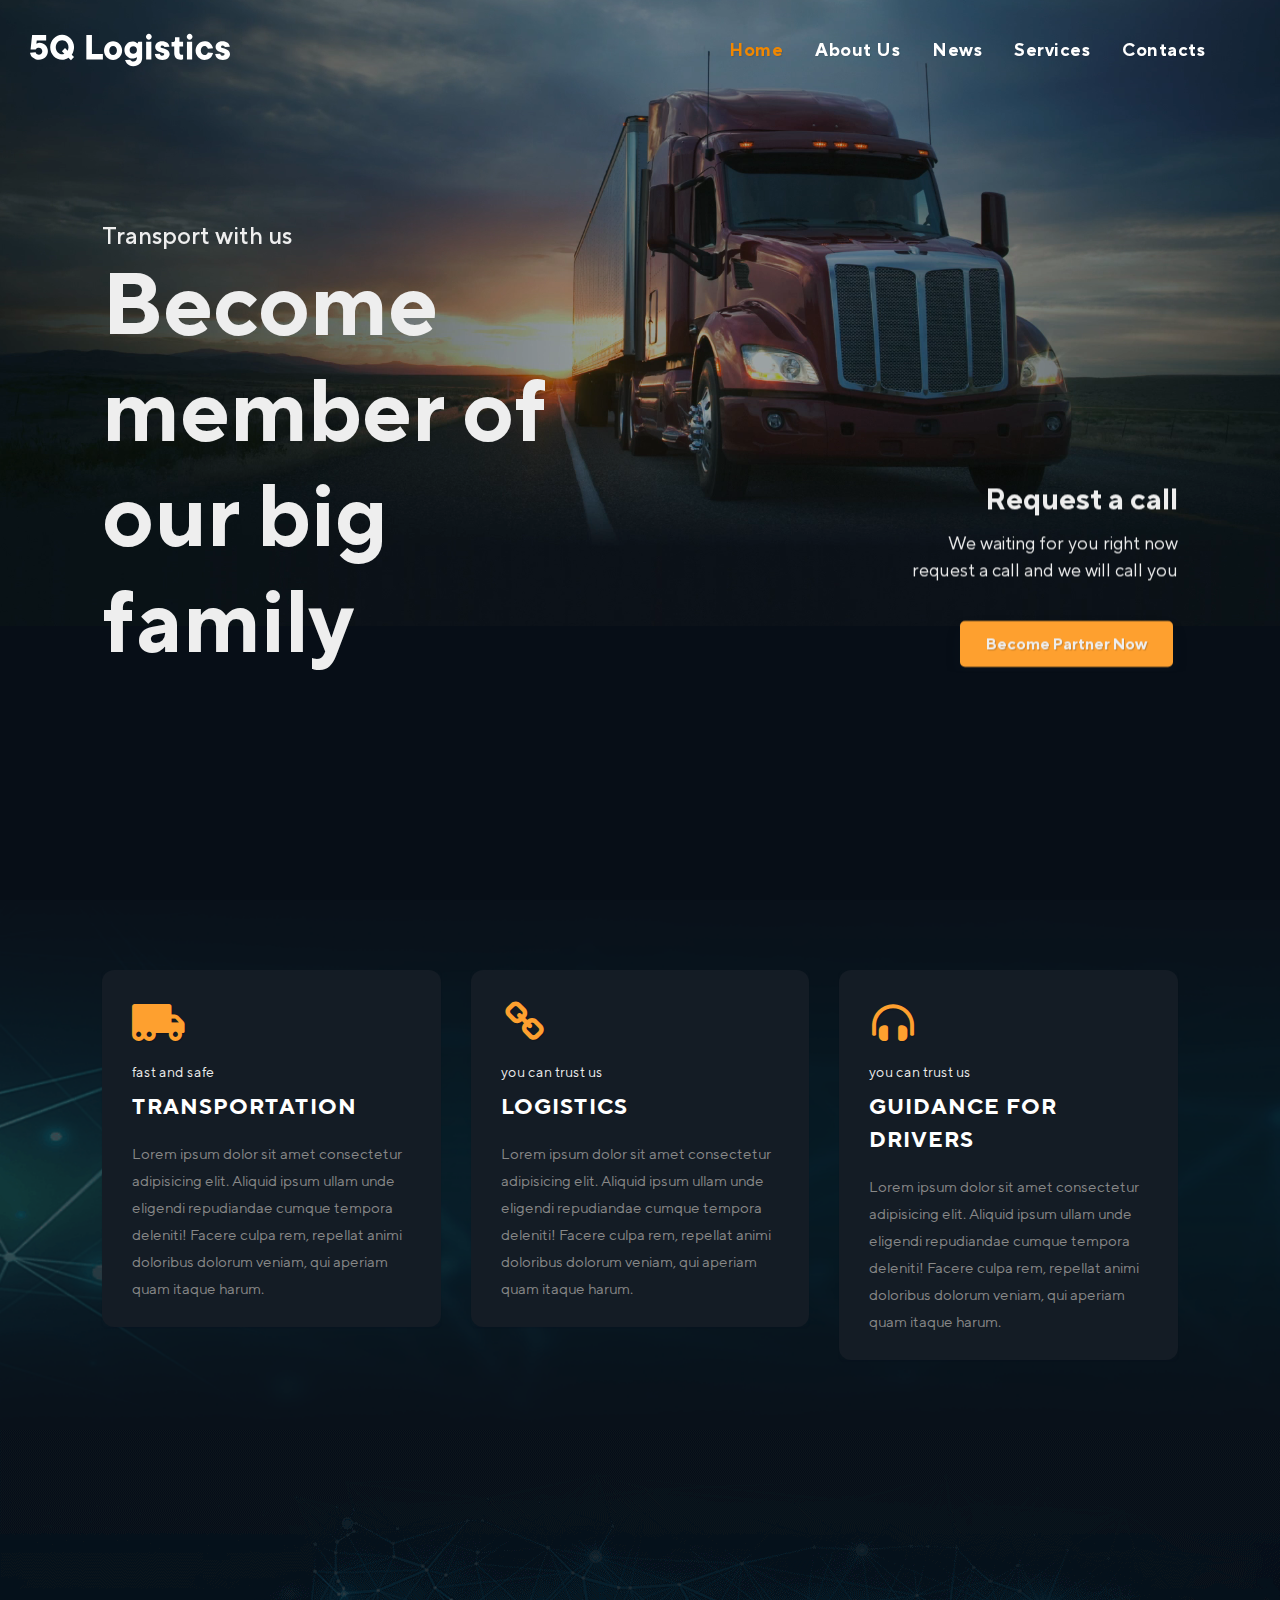
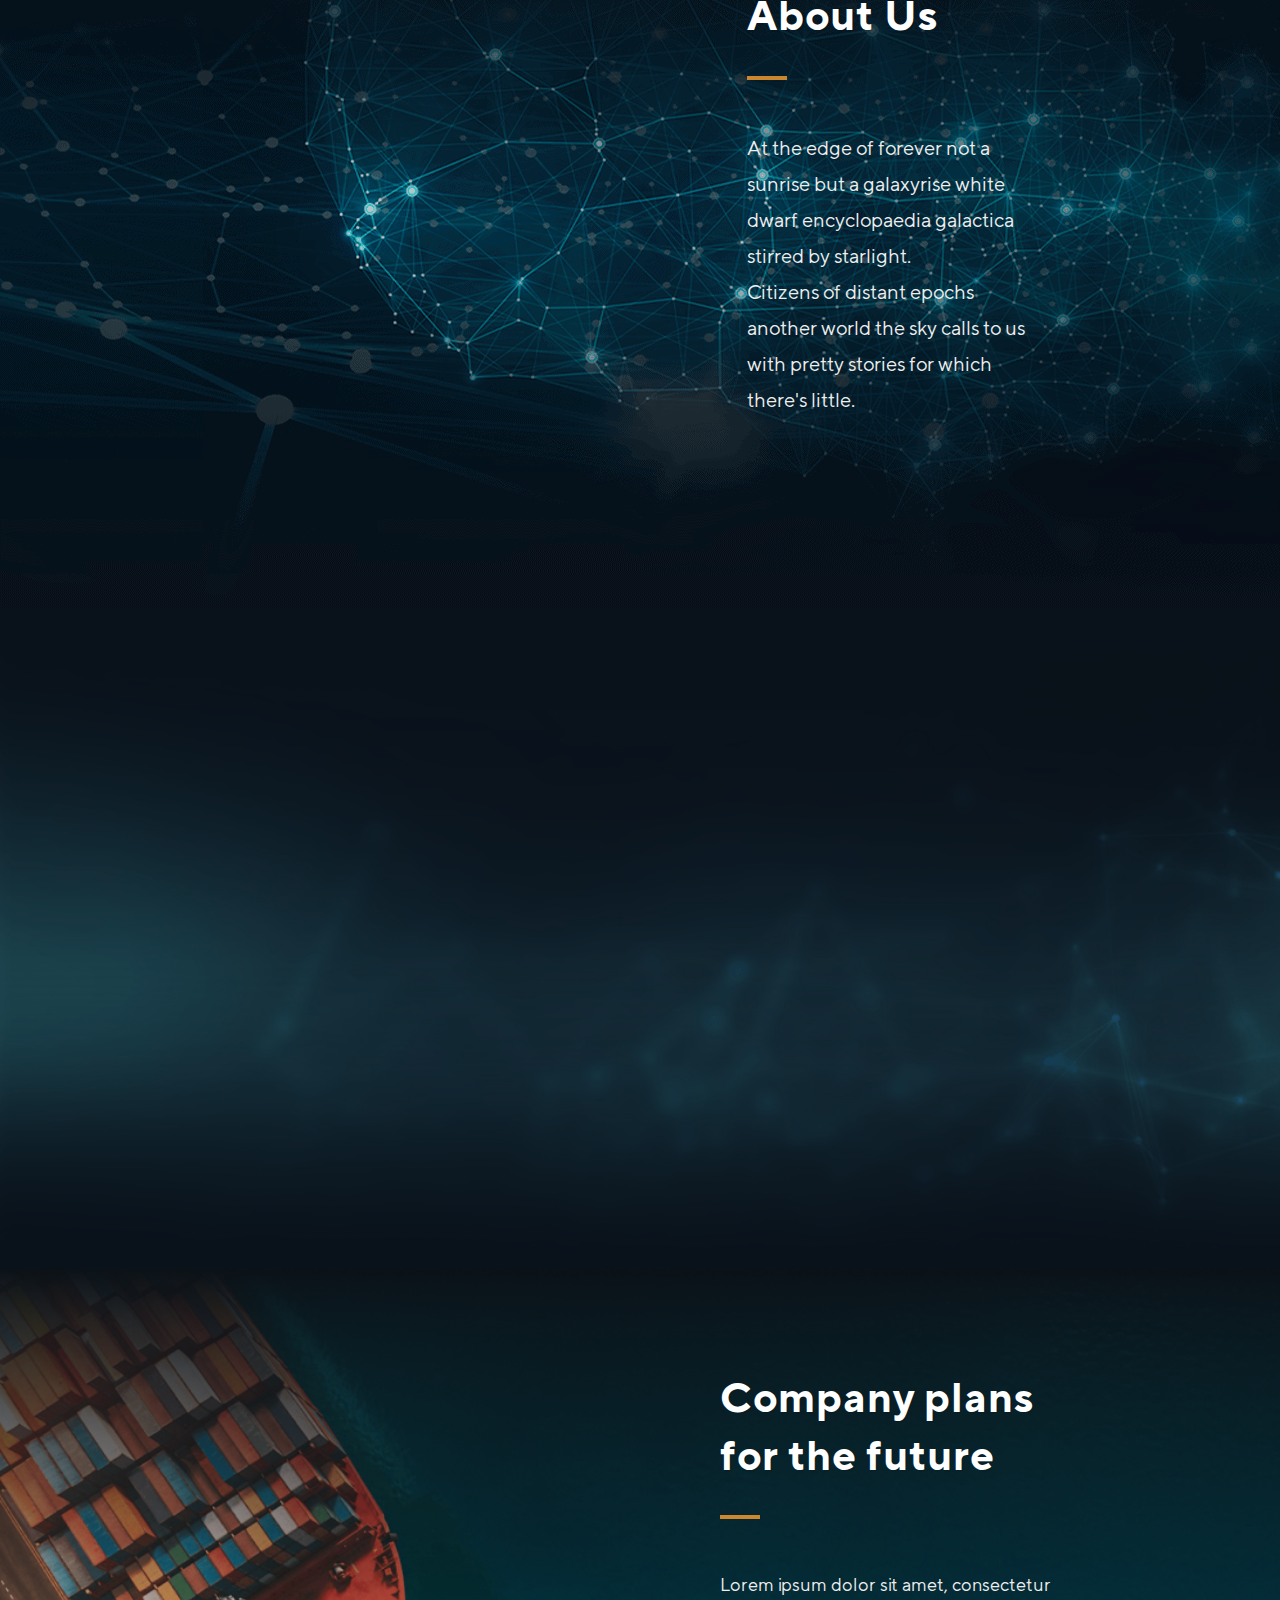
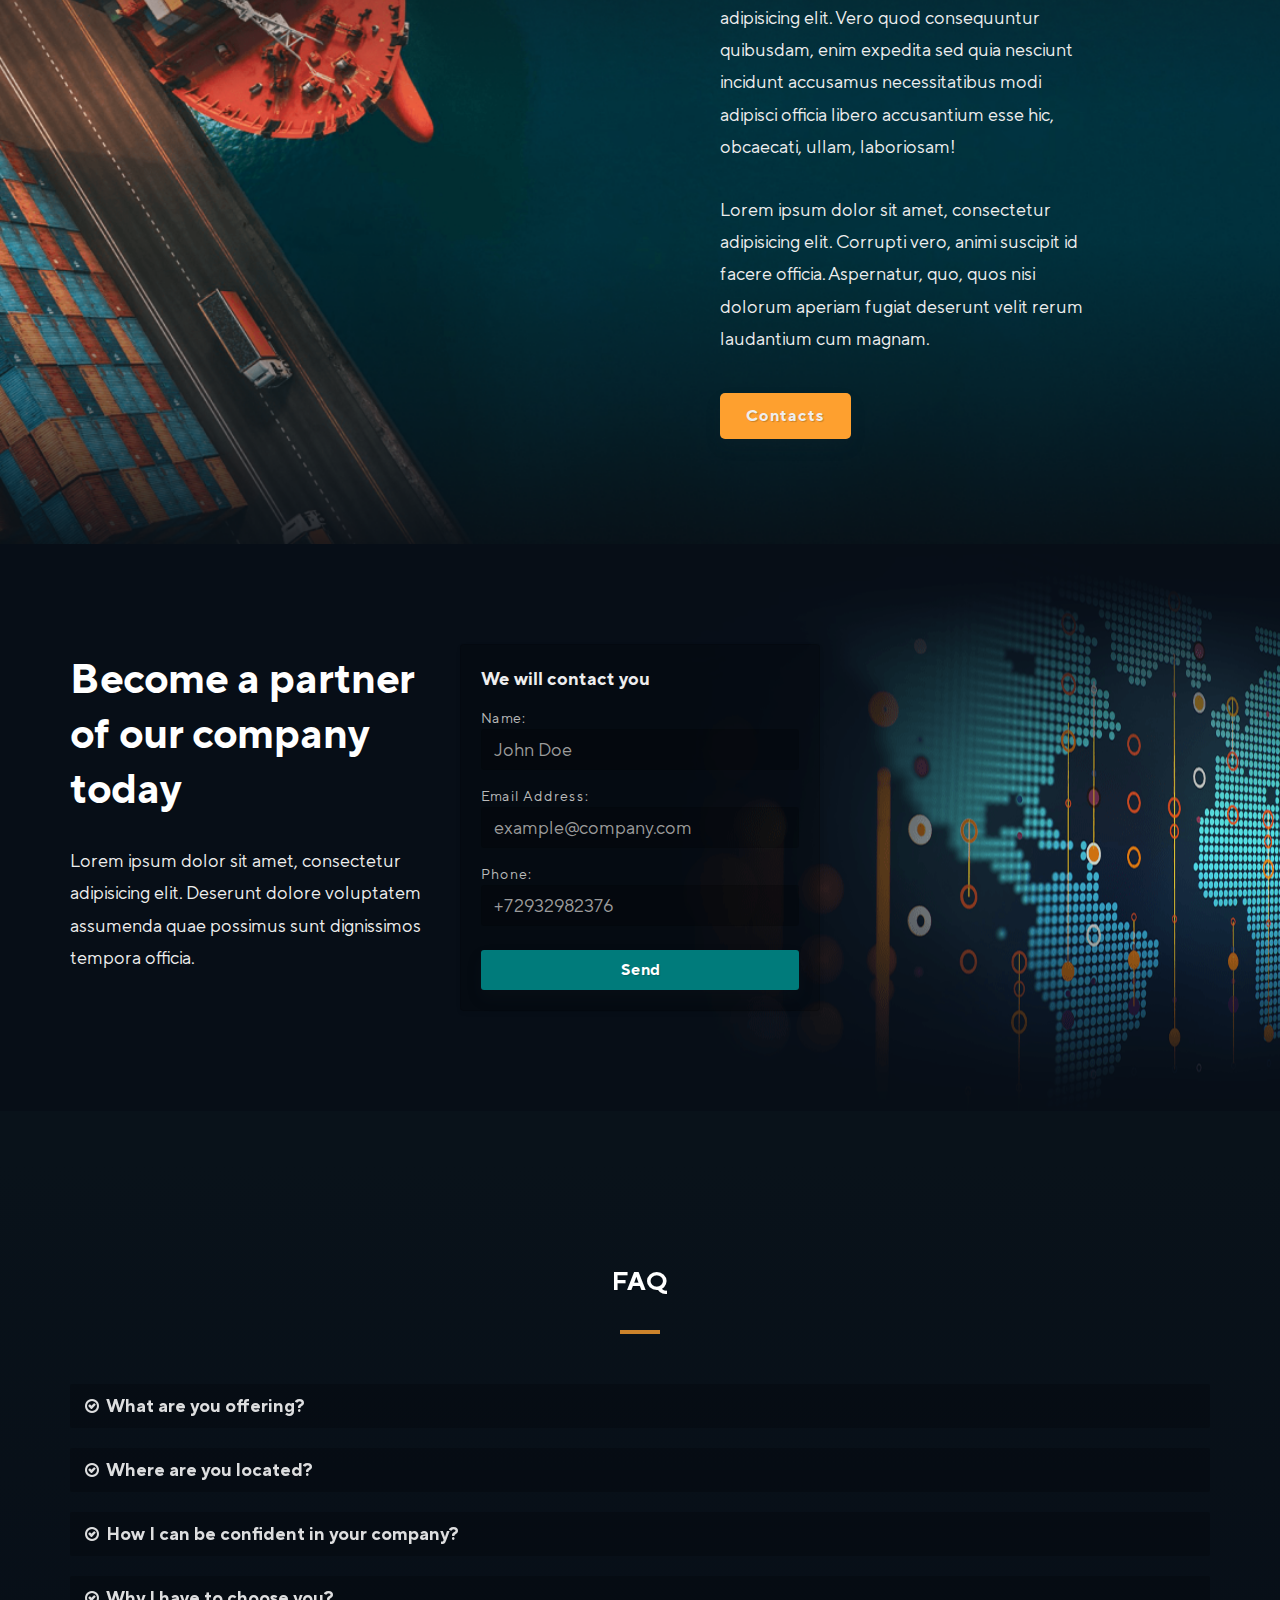
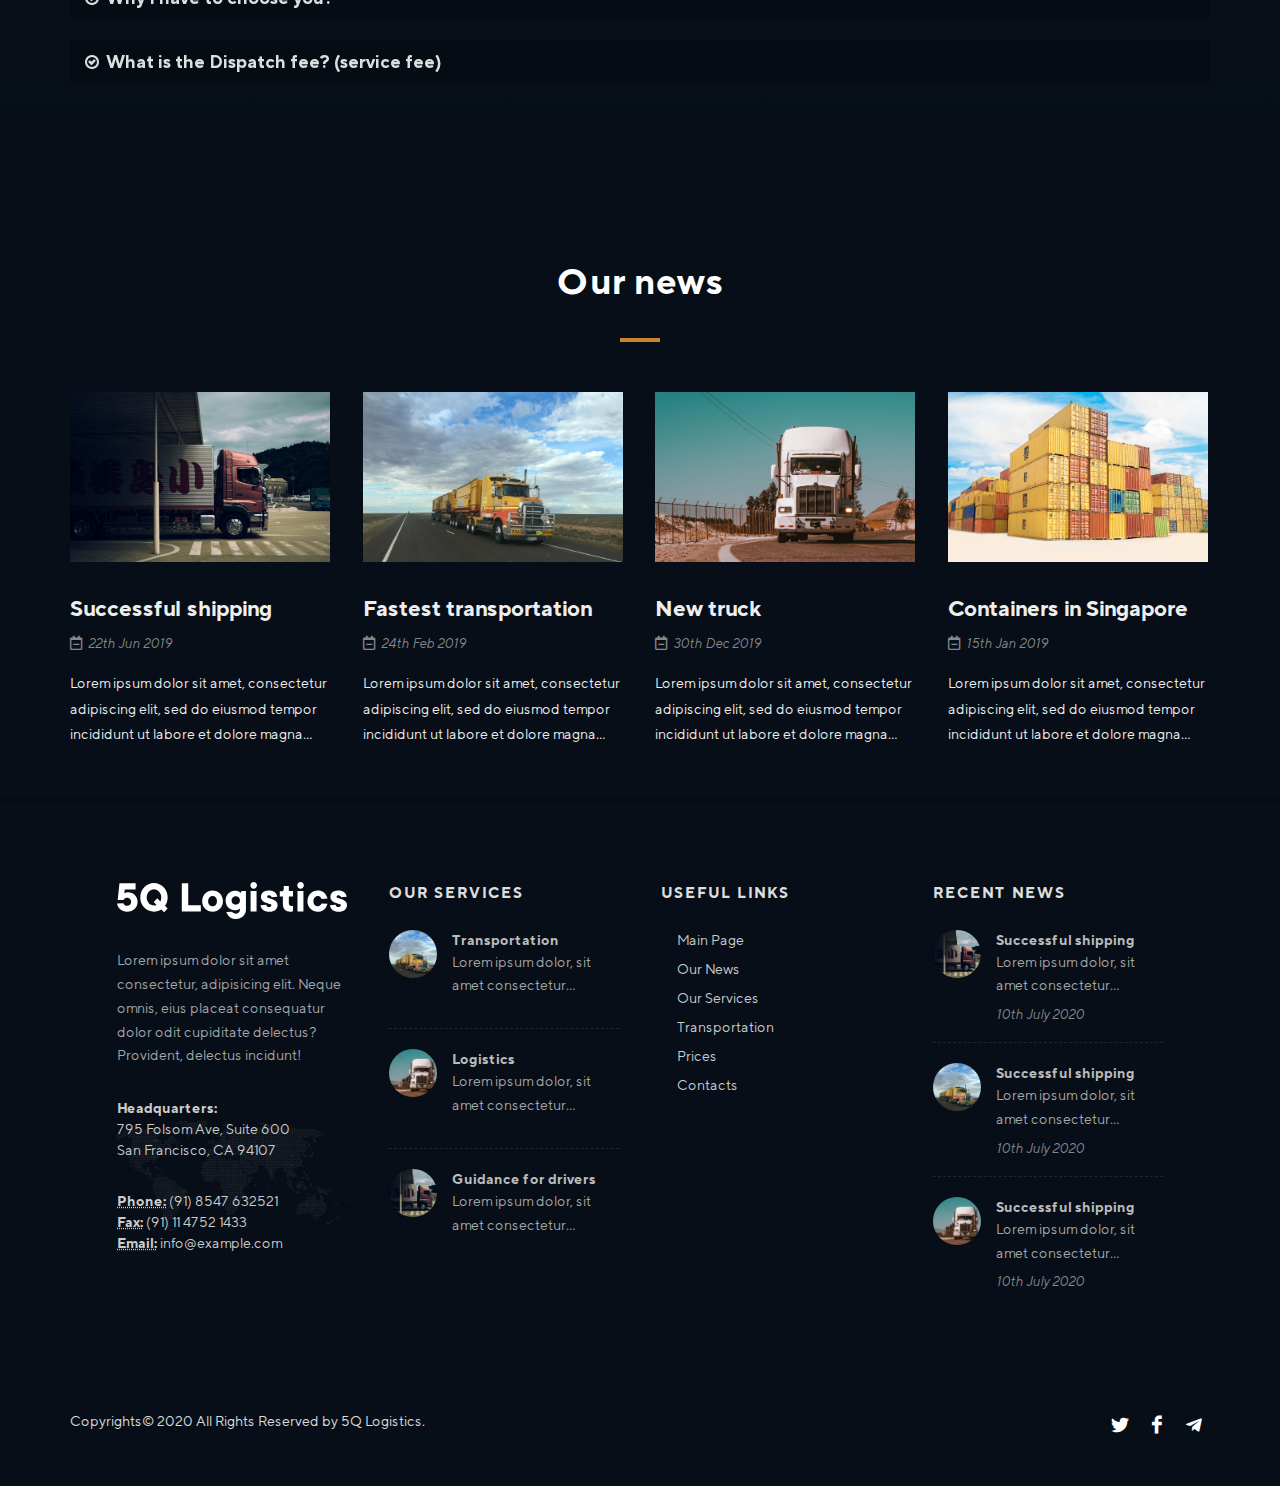
==== commit 1229067e: "Added Video in Hero & Fix Some Mobile Styles" ====
--- a/index.html
+++ b/index.html
@@ -87,29 +87,34 @@
 </header>
 
 
-<section id="slider" class="slider-element full-screen"
-  style="background: url('./images/hero.png') center center / cover no-repeat; height: 594px;">
+<section id="slider" class="slider-element full-screen">
   <div class="vertical-middle sliderContainer"
-    style="z-index: 2; position: absolute; top: 50%; width: 100%; padding-top: 0; padding-bottom: 0; margin-top: -148.5px;">
+       style="z-index: 2; position: absolute; top: 50%; width: 100%; padding-top: 0; padding-bottom: 0; margin-top: -148.5px;">
     <div class="container-fluid dark clearfix">
       <div class="row justify-content-between mt-4 clearfix">
-        <div class="title-hero col-lg-6 parallax skrollable skrollable-after" data-0="transform: translateY(0px); opacity: 1"
-          data-300="transform: translateY(50px); opacity: 0" style="transform: translateY(50px); opacity: 0;">
+        <div class="title-hero col-lg-6 parallax skrollable skrollable-after"
+             data-0="transform: translateY(0px); opacity: 1"
+             data-300="transform: translateY(50px); opacity: 0" style="transform: translateY(50px); opacity: 0;">
           <span class="gradient-underline h4">Transport with us</span>
           <h2 class="t700 display-2 mb-0">Become member of our big family</h2>
         </div>
         <div class="text-hero col-lg-6 tright d-flex align-items-end flex-column parallax skrollable skrollable-between"
-          data-0="transform: translateY(0px)" data-700="transform: translateY(-50px)"
-          style="transform: translateY(-27.4286px);">
+             data-0="transform: translateY(0px)" data-700="transform: translateY(-50px)"
+             style="transform: translateY(-27.4286px);">
           <div class="mt-auto">
             <h2 class="mb-2 gradient-text">Request a call</h2>
             <h4 class="t400">We waiting for you right now<br>request a call and we will call you</h4>
             <a href="javascript:void(0);" class="button button-large ls0 nott ml-0 mt-2 clearfix"
-              data-scrollto="#section-tickets">Become Partner Now</a>
-          </div>
-        </div>
-      </div>
-    </div>
+               data-scrollto="#section-tickets">Become Partner Now</a>
+          </div>
+        </div>
+      </div>
+    </div>
+  </div>
+  <div class="video-wrap">
+    <video poster="./images/hero.png" preload="auto" loop autoplay muted>
+      <source src='./images/hero.mp4' type='video/mp4'/>
+    </video>
   </div>
 </section>
 
--- a/css/index.css
+++ b/css/index.css
@@ -1,2 +1,2 @@
-#content,#header.sticky-header #header-wrap,#wrapper{background-color:#070e17!important}.content-wrap{padding:0!important}.button{transition:all .15s ease-in-out!important}.button:hover{background-color:#dc6500!important}.button:active{transform:scale(1)!important}#header{position:fixed!important;width:inherit!important}#header #header-wrap,#header #logo,#header #primary-menu ul{border:0!important}#header #primary-menu .sub-menu ul{width:280px;left:0;border-radius:10px;overflow:hidden}#header #primary-menu .sub-menu li{padding:10px;background-color:#141c25}#future_plans h3,#header #primary-menu .sub-menu a{text-transform:none}#header #primary-menu ul li.current a{color:#f08700!important}#header #primary-menu a{font-size:18px;font-weight:600;letter-spacing:.5px;transition:all .3s ease-in-out}#header #primary-menu a:hover{color:#f5a43a!important}#header #logo img{height:100px;width:200px}#header .menu-pos-invert li{padding:5px!important}#services .container-fluid,#slider .container-fluid{padding:0 8%}#slider .container-fluid h3{font-size:42px;line-height:140%;color:#fff}#slider #best_btn{font-family:'TT Commons',sans-serif;font-size:18px;font-weight:900;letter-spacing:2px;background-color:#fff;color:#151515}#about_us,#services{background-size:cover;padding:40px 0 120px}#services .container-fluid .fbox-desc{background-color:#141c25;padding:25px 30px;border-radius:12px}#services .container-fluid .fbox-desc h4{font-size:22px}#about_us{background:linear-gradient(180deg,rgba(255,255,255,0) 70.31%,#000 100%),#fff;padding:40px 0}#about_us #connection_text{display:flex;flex-direction:column;justify-content:center}#about_us #connection_text h3{font-size:42px}#about_us #connection_text p{font-weight:400}#about_us a{width:fit-content}#advantages{padding:80px 0 140px;background-size:cover}#advantages h2{font-size:42px;line-height:1.3}#advantages .circle-inner{background-color:#007b7b}#advantages .circle-inner .counter,#advantages .circle-inner h5{color:#fff!important}#contact_block,#future_plans{background-size:cover;padding:100px 0}#future_plans{position:relative;z-index:50;background-position:-150px 0}#future_plans .container-fluid{position:relative;z-index:150;padding:0 8%}#future_plans .container-fluid img,#serviceSingle #service_single .container-fluid img{max-height:700px}#future_plans .text-future{padding:0 0 0 80px}#future_plans h3{font-size:42px;line-height:1.4}#contact_block p,#future_plans p{font-size:18px}#contact_block{background-color:#070e17}#contact_block h3{font-size:42px;line-height:1.3}#contact_block form label{font-size:14px;font-weight:400;text-transform:none;margin-bottom:0}#contact_block form input,#footer i{color:#fff;font-size:18px}#contact_block form input::placeholder{color:#9b9b9b}#contact_block form button{font-size:16px;background-color:#007b7b}#contact_block form button:hover{background-color:#004059!important}#faq{padding:100px 0;position:relative;z-index:50}#faq::after,#faq::before{content:'';position:absolute;width:100%;height:100%;z-index:100}#faq::after{top:0;background:linear-gradient(180deg,#09121a 7.26%,rgba(229,229,229,0) 96.77%)}#faq::before{bottom:0;background:linear-gradient(179.95deg,#070e17 15.9%,rgba(229,229,229,0) 95.2%);transform:matrix(1,0,0,-1,0,0)}#faq .container{position:relative;z-index:150}#faq .container .togglet{font-size:18px;color:#ffffffdd;transition-duration:150ms;transition-timing-function:ease-in-out}#faq .container .togglet:hover{color:#f08700}#faq .container .togglec{font-size:16px;line-height:1.6}#faq,#news{background-color:#070e17}#news .heading-block h3,#news h4{font-size:36px;text-transform:none}#news h4{font-size:22px}#news h4 a:hover,#news_post .post-navigation a:hover,#news_post .related-posts h4 a:hover{color:#f5a43a}#news img{width:260px;height:170px}#footer #news_footer p,#footer #services_footer p,#news p{display:-webkit-box;-webkit-line-clamp:3;-webkit-box-orient:vertical;overflow:hidden}#footer,#footer #copyrights{background-color:#070e17!important}#footer .container-fluid{padding:0 8%}#footer .footer-logo{width:100%}#footer h4 a,#footer li a{transition-duration:150ms;transition-timing-function:ease-in-out}#footer h4 a:hover,#footer li a:hover{color:#f08700}#footer #news_footer img,#footer #services_footer img,#news img,#news_post img{object-fit:cover}#footer #news_footer p,#footer #services_footer p{-webkit-line-clamp:2;margin-bottom:10px}#footer #copyrights #copyrights_text{color:#fff;opacity:.85}.aboutUsPage #about_us{padding:140px 0 40px}#our_team{background-color:#070e17;position:relative;z-index:50}#our_team::after{top:0;background:linear-gradient(180deg,#09121a 7.26%,rgba(229,229,229,0) 96.77%)}#our_team::after,#our_team::before,#serviceSingle #service_single::after{content:'';position:absolute;width:100%;height:100%;z-index:100}#our_team::before{bottom:0;background:linear-gradient(179.95deg,#070e17 15.9%,rgba(229,229,229,0) 95.2%);transform:matrix(1,0,0,-1,0,0)}#our_partners .container-fluid,#our_team .container-fluid{padding:0 8%;position:relative;z-index:150}#our_partners .container-fluid h3,#our_team .container-fluid h3{font-size:34px;font-weight:600!important;text-transform:uppercase!important;margin-bottom:10px}#our_partners .container-fluid .feature-box .fbox-desc,#our_team .container-fluid .feature-box .fbox-desc{background-color:#141c25}#our_partners .container-fluid .feature-box h3,#our_team .container-fluid .feature-box h3{font-size:26px}#our_partners .container-fluid .feature-box span,#our_team .container-fluid .feature-box span{font-weight:400!important}#our_partners{background-size:cover;background-color:#070e17}#about_us .container{z-index:150}#about_us_text{padding:120px 0;background:linear-gradient(180deg,rgba(255,255,255,0) 70.31%,#000 100%),#fff;background-size:cover}#about_us_text .container-fluid{padding:0 8%}#about_us_text .lead{font-weight:400}#google-map{margin-top:100px}.map{-webkit-filter:saturate(70%);-moz-filter:saturate(70%);-o-filter:saturate(70%);filter:saturate(70%)}#contacts_block{padding:20px 0;background-color:#070e17}#contacts_block .container-fluid{padding:0 8%}#contacts_block form label{font-size:14px;font-weight:400;text-transform:none;letter-spacing:.2px;margin-bottom:0}#contacts_block form button,#contacts_block form input,#contacts_block form textarea{background-color:#3a454a;border-color:#141c25;color:#fff;transition:all 150ms ease-in-out}#contacts_block form button:hover,#contacts_block form input:hover,#contacts_block form textarea:hover{background-color:#007b7b87}#news_post{padding:80px}#news_post h2{font-size:32px}#news_post .post-navigation a{font-size:18px;font-weight:600;transition:all 150ms ease-in-out}#news_post .post-navigation a i{margin:0 10px}#news_archive .entry-content,#news_post .related-posts .entry-content{display:-webkit-box;-webkit-line-clamp:2;-webkit-box-orient:vertical;overflow:hidden}#news_archive{padding:140px}#news_archive .entry-content{-webkit-line-clamp:3}#news_archive .more-link{padding:5px 10px;border-radius:4px;font-size:16px;font-weight:600;transition:all 200ms ease-in-out}#news_archive .more-link:hover{background-color:#f5a43a;color:#fff}#serviceSingle #service_single{padding:180px 0;background-size:cover;position:relative;z-index:50}#serviceSingle #service_single::after{top:0;background:linear-gradient(180deg,#09121a 10%,rgba(229,229,229,0) 70%)}#serviceSingle #service_single::before{content:'';position:absolute;width:100%;height:100%;bottom:0;z-index:100;background:linear-gradient(179.95deg,#070e17 10%,rgba(229,229,229,0) 70%);transform:matrix(1,0,0,-1,0,0)}#serviceSingle #service_single .container-fluid{position:relative;z-index:150;padding:0 10%}#serviceSingle #service_single .postcontent img{height:500px;border-radius:8px;object-fit:cover}#serviceSingle #service_single .fbox-desc{background-color:#141c25;padding:25px 15px 20px;border-radius:12px}#serviceSingle #service_single .fbox-desc h4{font-size:23px;line-height:245%}#serviceSingle #contacts_block{padding:0!important}
-@media only screen and (max-width:750px){body{background-color:#070e17!important}#header{background:#070e17!important;z-index:99999!important;border-radius:0 0 40px 40px;box-shadow:0 2px 20px -5px rgba(0,0,0,.55)!important}#header #primary-menu ul{margin-bottom:30px!important}#header #primary-menu ul .sub-menu ul{width:auto;padding:0}#header #logo{max-width:140px;height:90px}#slider{background-size:cover!important;background-position:60% bottom!important}#slider .sliderContainer{padding-top:60px!important;padding-bottom:50px!important}#slider .sliderContainer .row{height:calc(100vw + 10.2rem)}#slider .sliderContainer .row .title-hero{opacity:1!important}#slider .sliderContainer .row .title-hero span{font-size:1rem!important}#slider .sliderContainer .row .title-hero h2{font-size:calc(1vw + 2.3rem)!important;font-weight:800!important}#slider .sliderContainer .row .text-hero h2{font-size:1.8rem!important;font-weight:900;margin:0!important}#services .feature-box{margin-bottom:25px}#services .feature-box h4{font-size:1.4rem;font-weight:800}#about_us #connection_text{padding:0 15%!important}#about_us #connection_text h3,#advantages .advantagesRow h2,#contact_block h3,#faq h3,#future_plans h3,#news h3,#news_post h2{font-size:2.4rem;font-weight:800}#advantages{padding:20px 0 80px!important}#advantages .advantagesRow{flex-direction:column-reverse}#advantages .advantagesRow .circle-border{margin-bottom:80px;margin-top:25px!important;margin-left:25px!important}#future_plans{background-position:right center!important;padding-top:20px!important}#future_plans .avionEpt{margin-bottom:50px}#future_plans .text-future{padding:0 10vw!important}#faq{background-size:cover!important;padding:10px 0 80px!important}#faq::after,#faq::before{background:linear-gradient(180deg,rgba(8,17,23,0) 0%,#081117 100%)}#faq::after{transform:rotate(-180deg)}#news_post{padding:5vw 0}#news_post h2{font-size:1.4rem!important}#news_post .post-navigation a{font-size:1rem;line-height:1.2rem}#news_post .post-navigation a i{margin:0 5px}#news_archive .entry{padding-right:0!important}#about_us_text .container-fluid{padding:0 15px}#our_team .container-fluid{padding:0 12%}#service_single{padding:120px 0 60px!important}#service_single::before{background:linear-gradient(180deg,#081117 0%,rgba(8,17,23,0) 100%)!important}#service_single::after{background:linear-gradient(180deg,rgba(8,17,23,0) 0%,#081117 100%)!important}#service_single .container-fluid{padding:0 20px!important}#service_single .container-fluid img{height:360px!important}#service_single .sidebar i{margin:4px 18px 7px 0!important}#service_single .sidebar h4{font-size:1.2rem!important;line-height:3.7rem!important}#contacts_block h3,#our_partners h3{font-size:1.4rem;font-weight:800}#google-map iframe{height:430px!important}}@media only screen and (max-width:992px) and (min-width:750px){body{background-color:#070e17!important}#header{background:#070e17!important;z-index:99999!important;border-radius:0 0 40px 40px;box-shadow:0 2px 20px -5px rgba(0,0,0,.55)!important}#header #primary-menu ul{margin-bottom:30px!important}#header #primary-menu ul .sub-menu ul{width:auto;padding:0}#header #logo{max-width:140px;height:90px}#slider{background-size:cover!important;background-position:60% bottom!important}#slider .row{height:55vh}#slider .row .title-hero{opacity:1!important}#slider .row .title-hero span{font-size:2rem}#slider .row .title-hero h2{font-weight:800!important}#slider .row .text-hero h2{font-size:2rem!important;font-weight:900;margin:0!important}#slider .row .text-hero h4{font-size:1.4rem}#about_us #connection_text a,#advantages .advantagesRow a,#future_plans a,#slider .row .text-hero a{height:auto;font-size:1.4rem;line-height:4rem}#services .feature-box{margin-bottom:25px;text-align:center}#services .feature-box h4{font-size:1.4rem;font-weight:800}#about_us{padding-top:10vw}#about_us #connection_text{padding:0 10vw 10vw!important}#about_us #connection_text h3,#advantages .advantagesRow h2,#contact_block h3,#faq h3,#future_plans h3,#news h3,#news_post h2{font-size:2.4rem;font-weight:800}#advantages{padding:20px 0 80px!important}#advantages .advantagesRow{flex-direction:column-reverse;text-align:center}#advantages .advantagesRow .circle-border{margin-bottom:10px;margin-top:95px;margin-left:165px}#advantages .advantagesRow .heading-block{margin-bottom:20px}#advantages .advantagesRow .heading-block:after{margin:auto}#future_plans{background-position:right center!important;padding-top:20px!important}#future_plans img{max-height:500px!important}#future_plans .avionEpt{margin-bottom:50px}#future_plans .text-future{padding:0 10vw!important}#faq{background-size:cover!important;padding:10px 0 80px!important}#faq::after,#faq::before{background:linear-gradient(180deg,rgba(8,17,23,0) 0%,#081117 100%)}#faq::after{transform:rotate(-180deg)}#footer .footer-logo{width:40%}#our_team .jobPosition{font-size:1.2rem}#news_post{padding:5vw 0}#news_post h2{font-size:1.4rem!important}#news_post .post-navigation a{font-size:1rem;line-height:1.2rem}#news_post .post-navigation a i{margin:0 5px}#service_single{padding:120px 0 60px!important}#service_single::before{background:linear-gradient(180deg,#081117 0%,rgba(8,17,23,0) 100%)!important}#service_single::after{background:linear-gradient(180deg,rgba(8,17,23,0) 0%,#081117 100%)!important}#service_single .container-fluid{padding:0!important}#service_single .container-fluid img{height:360px!important}#service_single .sidebar{padding:0 10%}#service_single .sidebar .widget{width:100%;text-align:center}#service_single .sidebar .widget .fbox-desc{display:flex!important;justify-content:center}#service_single .sidebar i{margin:4px 18px 7px 0!important}#service_single .sidebar h4{font-size:2rem!important;line-height:3.6rem!important}#contacts_block h3,#our_partners h3{font-size:1.4rem;font-weight:800}#google-map iframe{height:430px!important}}+#content,#header.sticky-header #header-wrap,#wrapper{background-color:#070e17!important}.content-wrap{padding:0!important}.button{transition:all .15s ease-in-out!important}.button:hover{background-color:#dc6500!important}.button:active{transform:scale(1)!important}#header{position:fixed!important;width:inherit!important}#header #header-wrap,#header #logo,#header #primary-menu ul{border:0!important}#header #primary-menu .sub-menu ul{width:280px;left:0;border-radius:10px;overflow:hidden}#header #primary-menu .sub-menu li{padding:10px;background-color:#141c25}#future_plans h3,#header #primary-menu .sub-menu a{text-transform:none}#header #primary-menu ul li.current a{color:#f08700!important}#header #primary-menu a{font-size:18px;font-weight:600;letter-spacing:.5px;transition:all .3s ease-in-out}#header #primary-menu a:hover{color:#f5a43a!important}#header #logo img{height:100px;width:200px}#header .menu-pos-invert li{padding:5px!important}#services .container-fluid,#slider .container-fluid{padding:0 8%}#slider .container-fluid h3{font-size:42px;line-height:140%;color:#fff}#slider #myVideo{position:fixed;right:0;bottom:0;min-width:100%;min-height:100%;z-index:800}#slider #best_btn{font-family:'TT Commons',sans-serif;font-size:18px;font-weight:900;letter-spacing:2px;background-color:#fff;color:#151515}#about_us,#services{background-size:cover;padding:40px 0 120px}#services .container-fluid .fbox-desc{background-color:#141c25;padding:25px 30px;border-radius:12px}#services .container-fluid .fbox-desc h4{font-size:22px}#about_us{background:linear-gradient(180deg,rgba(255,255,255,0) 70.31%,#000 100%),#fff;padding:40px 0}#about_us #connection_text{display:flex;flex-direction:column;justify-content:center}#about_us #connection_text h3{font-size:42px}#about_us #connection_text p{font-weight:400}#about_us a{width:fit-content}#advantages{padding:80px 0 140px;background-size:cover}#advantages h2{font-size:42px;line-height:1.3}#advantages .circle-inner{background-color:#007b7b}#advantages .circle-inner .counter,#advantages .circle-inner h5{color:#fff!important}#contact_block,#future_plans{background-size:cover;padding:100px 0}#future_plans{position:relative;z-index:50;background-position:-150px 0}#future_plans .container-fluid{position:relative;z-index:150;padding:0 8%}#future_plans .container-fluid img,#serviceSingle #service_single .container-fluid img{max-height:700px}#future_plans .text-future{padding:0 0 0 80px}#future_plans h3{font-size:42px;line-height:1.4}#contact_block p,#future_plans p{font-size:18px}#contact_block{background-color:#070e17}#contact_block h3{font-size:42px;line-height:1.3}#contact_block form label{font-size:14px;font-weight:400;text-transform:none;margin-bottom:0}#contact_block form input,#footer i{color:#fff;font-size:18px}#contact_block form input::placeholder{color:#9b9b9b}#contact_block form button{font-size:16px;background-color:#007b7b}#contact_block form button:hover{background-color:#004059!important}#faq{padding:100px 0;position:relative;z-index:50}#faq::after,#faq::before{content:'';position:absolute;width:100%;height:100%;z-index:100}#faq::after{top:0;background:linear-gradient(180deg,#09121a 7.26%,rgba(229,229,229,0) 96.77%)}#faq::before{bottom:0;background:linear-gradient(179.95deg,#070e17 15.9%,rgba(229,229,229,0) 95.2%);transform:matrix(1,0,0,-1,0,0)}#faq .container{position:relative;z-index:150}#faq .container .togglet{font-size:18px;color:#ffffffdd;transition-duration:150ms;transition-timing-function:ease-in-out}#faq .container .togglet:hover{color:#f08700}#faq .container .togglec{font-size:16px;line-height:1.6}#faq,#news{background-color:#070e17}#news .heading-block h3,#news h4{font-size:36px;text-transform:none}#news h4{font-size:22px}#news h4 a:hover,#news_post .post-navigation a:hover,#news_post .related-posts h4 a:hover{color:#f5a43a}#news img{width:260px;height:170px}#footer #news_footer p,#footer #services_footer p,#news p{display:-webkit-box;-webkit-line-clamp:3;-webkit-box-orient:vertical;overflow:hidden}#footer,#footer #copyrights{background-color:#070e17!important}#footer .container-fluid{padding:0 8%}#footer .footer-logo{width:100%}#footer h4 a,#footer li a{transition-duration:150ms;transition-timing-function:ease-in-out}#footer h4 a:hover,#footer li a:hover{color:#f08700}#footer #news_footer img,#footer #services_footer img,#news img,#news_post img{object-fit:cover}#footer #news_footer p,#footer #services_footer p{-webkit-line-clamp:2;margin-bottom:10px}#footer #copyrights #copyrights_text{color:#fff;opacity:.85}.aboutUsPage #about_us{padding:140px 0 40px}#our_team{background-color:#070e17;position:relative;z-index:50}#our_team::after{top:0;background:linear-gradient(180deg,#09121a 7.26%,rgba(229,229,229,0) 96.77%)}#our_team::after,#our_team::before,#serviceSingle #service_single::after{content:'';position:absolute;width:100%;height:100%;z-index:100}#our_team::before{bottom:0;background:linear-gradient(179.95deg,#070e17 15.9%,rgba(229,229,229,0) 95.2%);transform:matrix(1,0,0,-1,0,0)}#our_partners .container-fluid,#our_team .container-fluid{padding:0 8%;position:relative;z-index:150}#our_partners .container-fluid h3,#our_team .container-fluid h3{font-size:34px;font-weight:600!important;text-transform:uppercase!important;margin-bottom:10px}#our_partners .container-fluid .feature-box .fbox-desc,#our_team .container-fluid .feature-box .fbox-desc{background-color:#141c25}#our_partners .container-fluid .feature-box h3,#our_team .container-fluid .feature-box h3{font-size:26px}#our_partners .container-fluid .feature-box span,#our_team .container-fluid .feature-box span{font-weight:400!important}#our_partners{background-size:cover;background-color:#070e17}#about_us .container{z-index:150}#about_us_text{padding:120px 0;background:linear-gradient(180deg,rgba(255,255,255,0) 70.31%,#000 100%),#fff;background-size:cover}#about_us_text .container-fluid{padding:0 8%}#about_us_text .lead{font-weight:400}#google-map{margin-top:100px}.map{-webkit-filter:saturate(70%);-moz-filter:saturate(70%);-o-filter:saturate(70%);filter:saturate(70%)}#contacts_block{padding:20px 0;background-color:#070e17}#contacts_block .container-fluid{padding:0 8%}#contacts_block form label{font-size:14px;font-weight:400;text-transform:none;letter-spacing:.2px;margin-bottom:0}#contacts_block form button,#contacts_block form input,#contacts_block form textarea{background-color:#3a454a;border-color:#141c25;color:#fff;transition:all 150ms ease-in-out}#contacts_block form button:hover,#contacts_block form input:hover,#contacts_block form textarea:hover{background-color:#007b7b87}#news_post{padding:80px}#news_post h2{font-size:32px}#news_post .post-navigation a{font-size:18px;font-weight:600;transition:all 150ms ease-in-out}#news_post .post-navigation a i{margin:0 10px}#news_archive .entry-content,#news_post .related-posts .entry-content{display:-webkit-box;-webkit-line-clamp:2;-webkit-box-orient:vertical;overflow:hidden}#news_archive{padding:140px}#news_archive .entry-content{-webkit-line-clamp:3}#news_archive .more-link{padding:5px 10px;border-radius:4px;font-size:16px;font-weight:600;transition:all 200ms ease-in-out}#news_archive .more-link:hover{background-color:#f5a43a;color:#fff}#serviceSingle #service_single{padding:180px 0;background-size:cover;position:relative;z-index:50}#serviceSingle #service_single::after{top:0;background:linear-gradient(180deg,#09121a 10%,rgba(229,229,229,0) 70%)}#serviceSingle #service_single::before{content:'';position:absolute;width:100%;height:100%;bottom:0;z-index:100;background:linear-gradient(179.95deg,#070e17 10%,rgba(229,229,229,0) 70%);transform:matrix(1,0,0,-1,0,0)}#serviceSingle #service_single .container-fluid{position:relative;z-index:150;padding:0 10%}#serviceSingle #service_single .postcontent img{height:500px;border-radius:8px;object-fit:cover}#serviceSingle #service_single .fbox-desc{background-color:#141c25;padding:25px 15px 20px;border-radius:12px}#serviceSingle #service_single .fbox-desc h4{font-size:23px;line-height:245%}#serviceSingle #contacts_block{padding:0!important}
+@media only screen and (max-width:360px){.advantagesRow{flex-direction:column-reverse}.advantagesRow .circle-border{margin-bottom:80px;margin-top:25px!important;margin-left:5px!important}.advantagesRow .circle-border .feature-content{width:275px}.advantagesRow .circle-border .feature-content .circle-inner{min-width:60px;min-height:60px;padding:6px;line-height:.6}.advantagesRow .circle-border .feature-content .circle-inner h5{font-size:.6rem}}@media only screen and (min-width:360px) and (max-width:750px){#advantages{padding:20px 0 80px!important}#advantages h2{font-size:2.4rem;font-weight:800}#advantages .advantagesRow{flex-direction:column-reverse}#advantages .advantagesRow .circle-border{margin-bottom:80px;margin-top:25px!important;margin-left:25px!important;width:calc(85vw - 70px);height:calc(85vw - 70px)}#advantages .advantagesRow .circle-border .feature-content{width:calc(85vw - 30px);top:-5px}#advantages .advantagesRow .circle-border .feature-content .circle-inner{min-width:60px;min-height:60px;padding:4px;line-height:.3}#advantages .advantagesRow .circle-border .feature-content .circle-inner h5{font-size:.8rem}}@media only screen and (max-width:750px){body{background-color:#070e17!important}#header{background:#070e17!important;z-index:99999!important;border-radius:0 0 40px 40px;box-shadow:0 2px 20px -5px rgba(0,0,0,.55)!important}#header #primary-menu ul{margin-bottom:30px!important}#header #primary-menu ul .sub-menu ul{width:auto;padding:0}#header #logo{max-width:140px;height:90px}#slider{background-size:cover!important;background-position:60% bottom!important}#slider .sliderContainer{padding-top:60px!important;padding-bottom:50px!important}#slider .sliderContainer .row{height:calc(100vw + 10.2rem)}#slider .sliderContainer .row .title-hero{opacity:1!important}#slider .sliderContainer .row .title-hero span{font-size:1rem!important}#slider .sliderContainer .row .title-hero h2{font-size:calc(1vw + 2.3rem)!important;font-weight:800!important}#slider .sliderContainer .row .text-hero h2{font-size:1.8rem!important;font-weight:900;margin:0!important}#services .feature-box{margin-bottom:25px}#services .feature-box h4{font-size:1.4rem;font-weight:800}#about_us #connection_text{padding:0 15%!important}#about_us #connection_text h3,#contact_block h3,#faq h3,#future_plans h3,#news h3,#news_post h2{font-size:2.4rem;font-weight:800}#future_plans{background-position:right center!important;padding-top:20px!important}#future_plans .avionEpt{margin-bottom:50px}#future_plans .text-future{padding:0 10vw!important}#faq{background-size:cover!important;padding:10px 0 80px!important}#faq::after,#faq::before{background:linear-gradient(180deg,rgba(8,17,23,0) 0%,#081117 100%)}#faq::after{transform:rotate(-180deg)}#news_post{padding:5vw 0}#news_post h2{font-size:1.4rem!important}#news_post .post-navigation a{font-size:.9rem;line-height:1.2rem;white-space:nowrap}#news_post .post-navigation a i{margin:0 3px}#news_archive .entry{padding-right:0!important}#about_us_text .container-fluid{padding:0 15px}#our_team .container-fluid{padding:0 12%}#service_single{padding:120px 0 60px!important}#service_single::before{background:linear-gradient(180deg,#081117 0%,rgba(8,17,23,0) 100%)!important}#service_single::after{background:linear-gradient(180deg,rgba(8,17,23,0) 0%,#081117 100%)!important}#service_single .container-fluid{padding:0 20px!important}#service_single .container-fluid img{height:360px!important}#service_single .sidebar i{margin:4px 18px 7px 0!important}#service_single .sidebar h4{font-size:1.2rem!important;line-height:3.7rem!important}#contacts_block h3,#our_partners h3{font-size:1.4rem;font-weight:800}#google-map iframe{height:430px!important}}@media only screen and (max-width:992px) and (min-width:750px){body{background-color:#070e17!important}#header{background:#070e17!important;z-index:99999!important;border-radius:0 0 40px 40px;box-shadow:0 2px 20px -5px rgba(0,0,0,.55)!important}#header #primary-menu ul{margin-bottom:30px!important}#header #primary-menu ul .sub-menu ul{width:auto;padding:0}#header #logo{max-width:140px;height:90px}#slider{background-size:cover!important;background-position:60% bottom!important}#slider .row{height:55vh}#slider .row .title-hero{opacity:1!important}#slider .row .title-hero span{font-size:2rem}#slider .row .title-hero h2{font-weight:800!important}#slider .row .text-hero h2{font-size:2rem!important;font-weight:900;margin:0!important}#slider .row .text-hero h4{font-size:1.4rem}#about_us #connection_text a,#advantages .advantagesRow a,#future_plans a,#slider .row .text-hero a{height:auto;font-size:1.4rem;line-height:4rem}#services .feature-box{margin-bottom:25px;text-align:center}#services .feature-box h4{font-size:1.4rem;font-weight:800}#about_us{padding-top:10vw}#about_us #connection_text{padding:0 10vw 10vw!important}#about_us #connection_text h3,#advantages .advantagesRow h2,#contact_block h3,#faq h3,#future_plans h3,#news h3,#news_post h2{font-size:2.4rem;font-weight:800}#advantages{padding:20px 0 80px!important}#advantages .advantagesRow{flex-direction:column-reverse;text-align:center}#advantages .advantagesRow .circle-border{margin-bottom:10px;margin-top:95px;margin-left:165px}#advantages .advantagesRow .heading-block{margin-bottom:20px}#advantages .advantagesRow .heading-block:after{margin:auto}#future_plans{background-position:right center!important;padding-top:20px!important}#future_plans img{max-height:500px!important}#future_plans .avionEpt{margin-bottom:50px}#future_plans .text-future{padding:0 10vw!important}#faq{background-size:cover!important;padding:10px 0 80px!important}#faq::after,#faq::before{background:linear-gradient(180deg,rgba(8,17,23,0) 0%,#081117 100%)}#faq::after{transform:rotate(-180deg)}#footer .footer-logo{width:40%}#our_team .jobPosition{font-size:1.2rem}#news_post{padding:5vw 0}#news_post h2{font-size:1.4rem!important}#news_post .post-navigation a{font-size:1rem;line-height:1.2rem}#news_post .post-navigation a i{margin:0 5px}#service_single{padding:120px 0 60px!important}#service_single::before{background:linear-gradient(180deg,#081117 0%,rgba(8,17,23,0) 100%)!important}#service_single::after{background:linear-gradient(180deg,rgba(8,17,23,0) 0%,#081117 100%)!important}#service_single .container-fluid{padding:0!important}#service_single .container-fluid img{height:360px!important}#service_single .sidebar{padding:0 10%}#service_single .sidebar .widget{width:100%;text-align:center}#service_single .sidebar .widget .fbox-desc{display:flex!important;justify-content:center}#service_single .sidebar i{margin:4px 18px 7px 0!important}#service_single .sidebar h4{font-size:2rem!important;line-height:3.6rem!important}#contacts_block h3,#our_partners h3{font-size:1.4rem;font-weight:800}#google-map iframe{height:430px!important}}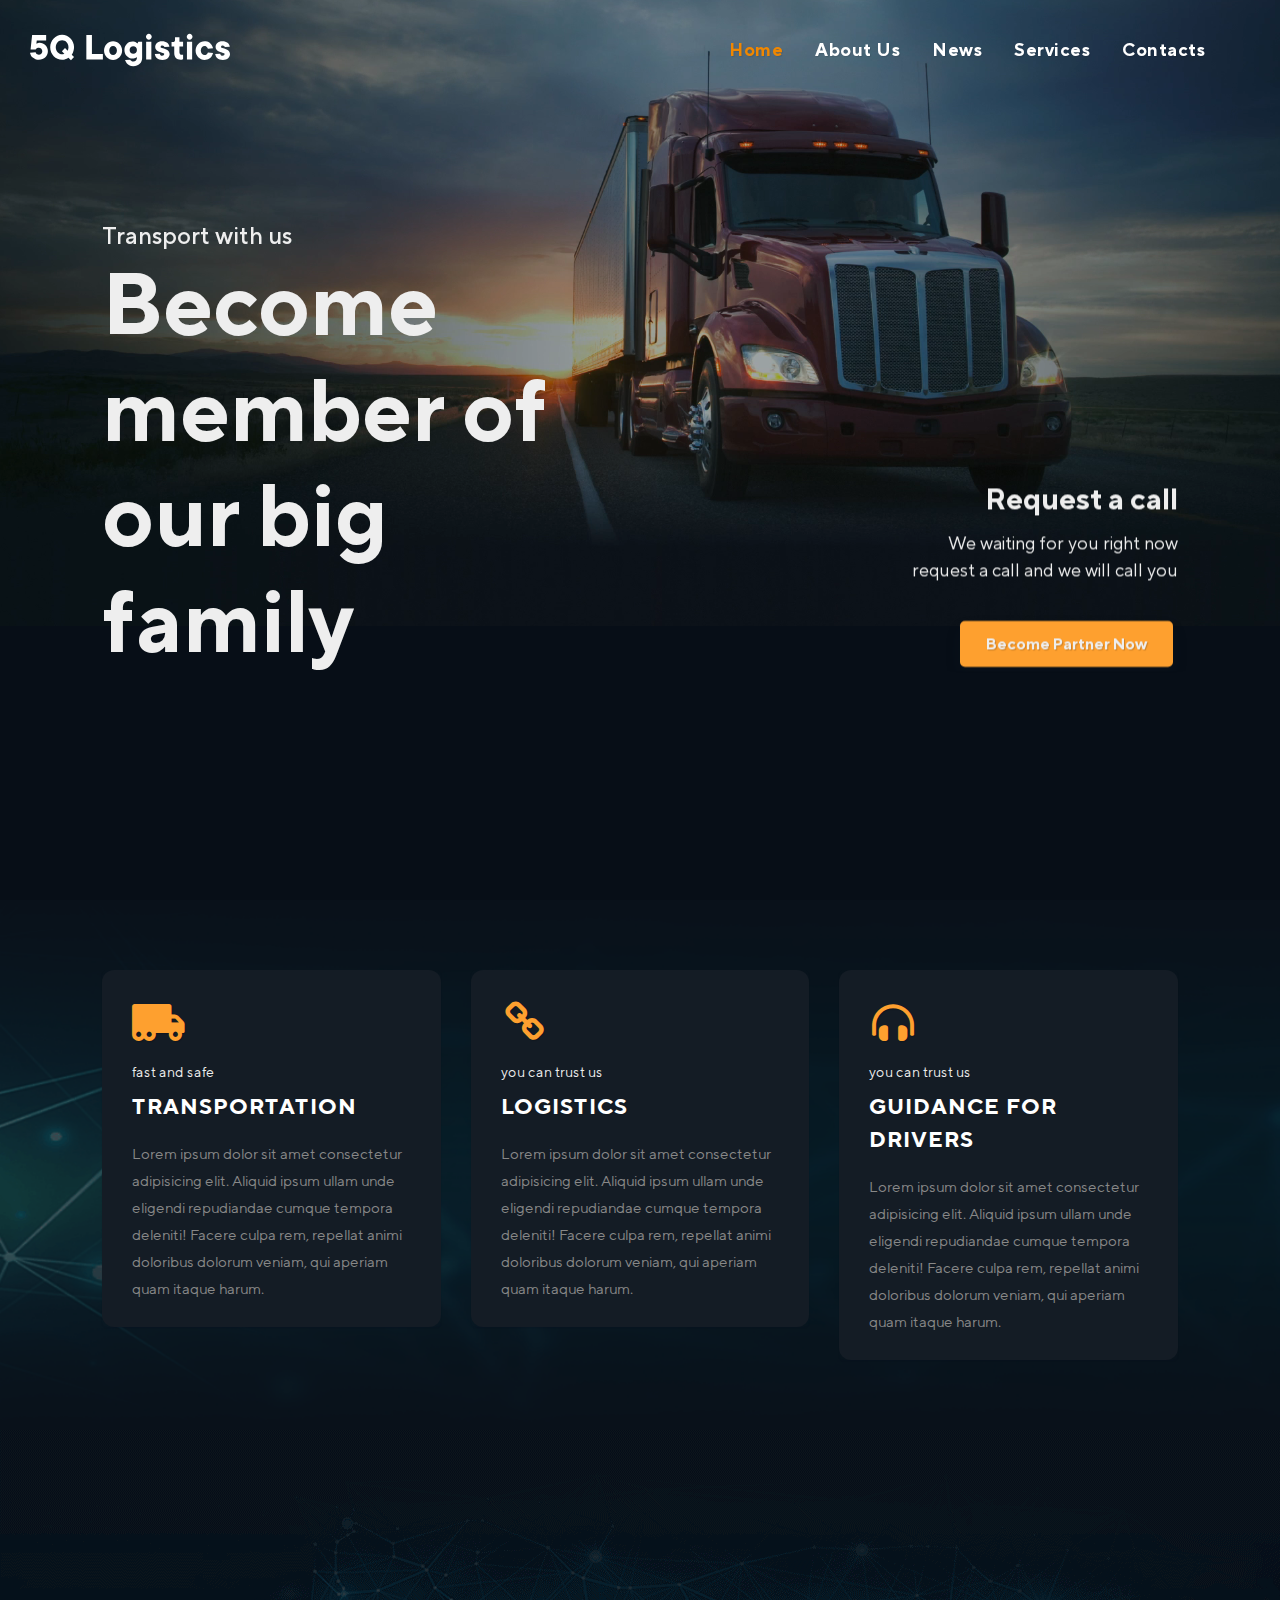
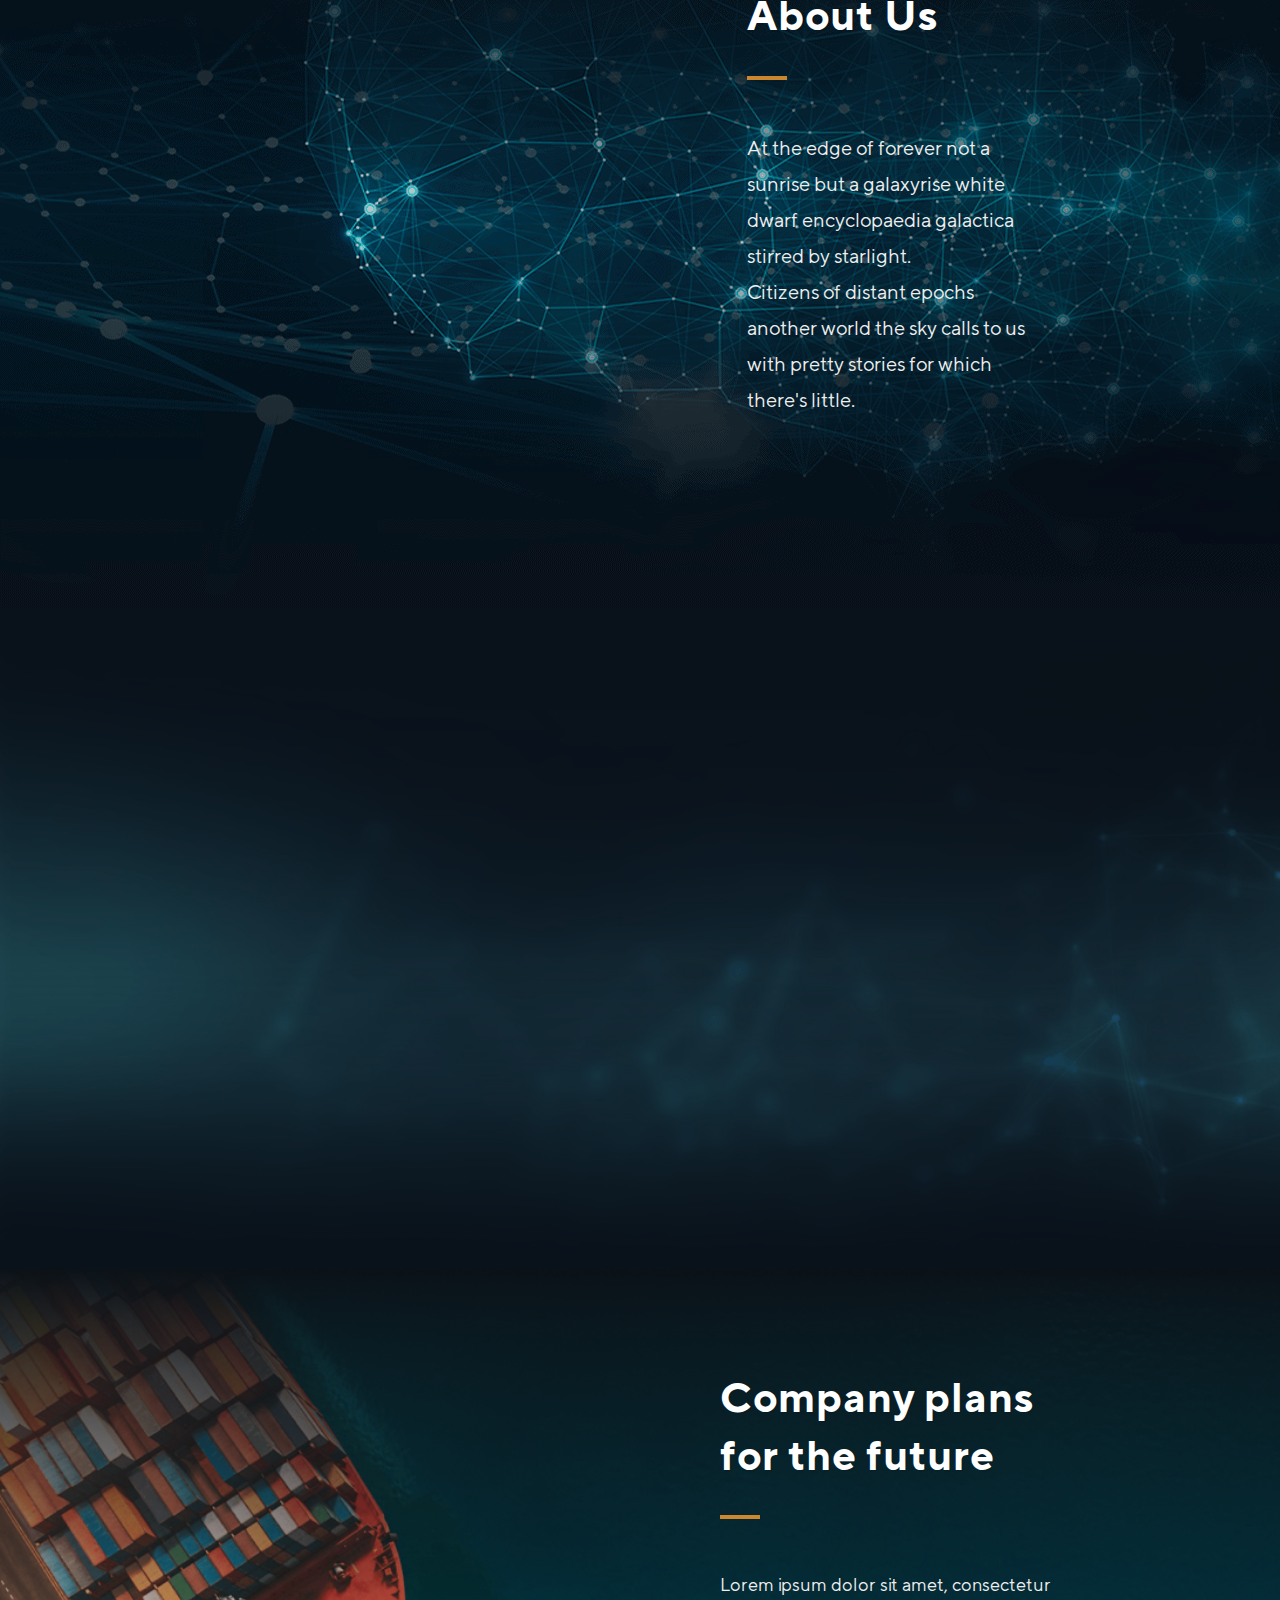
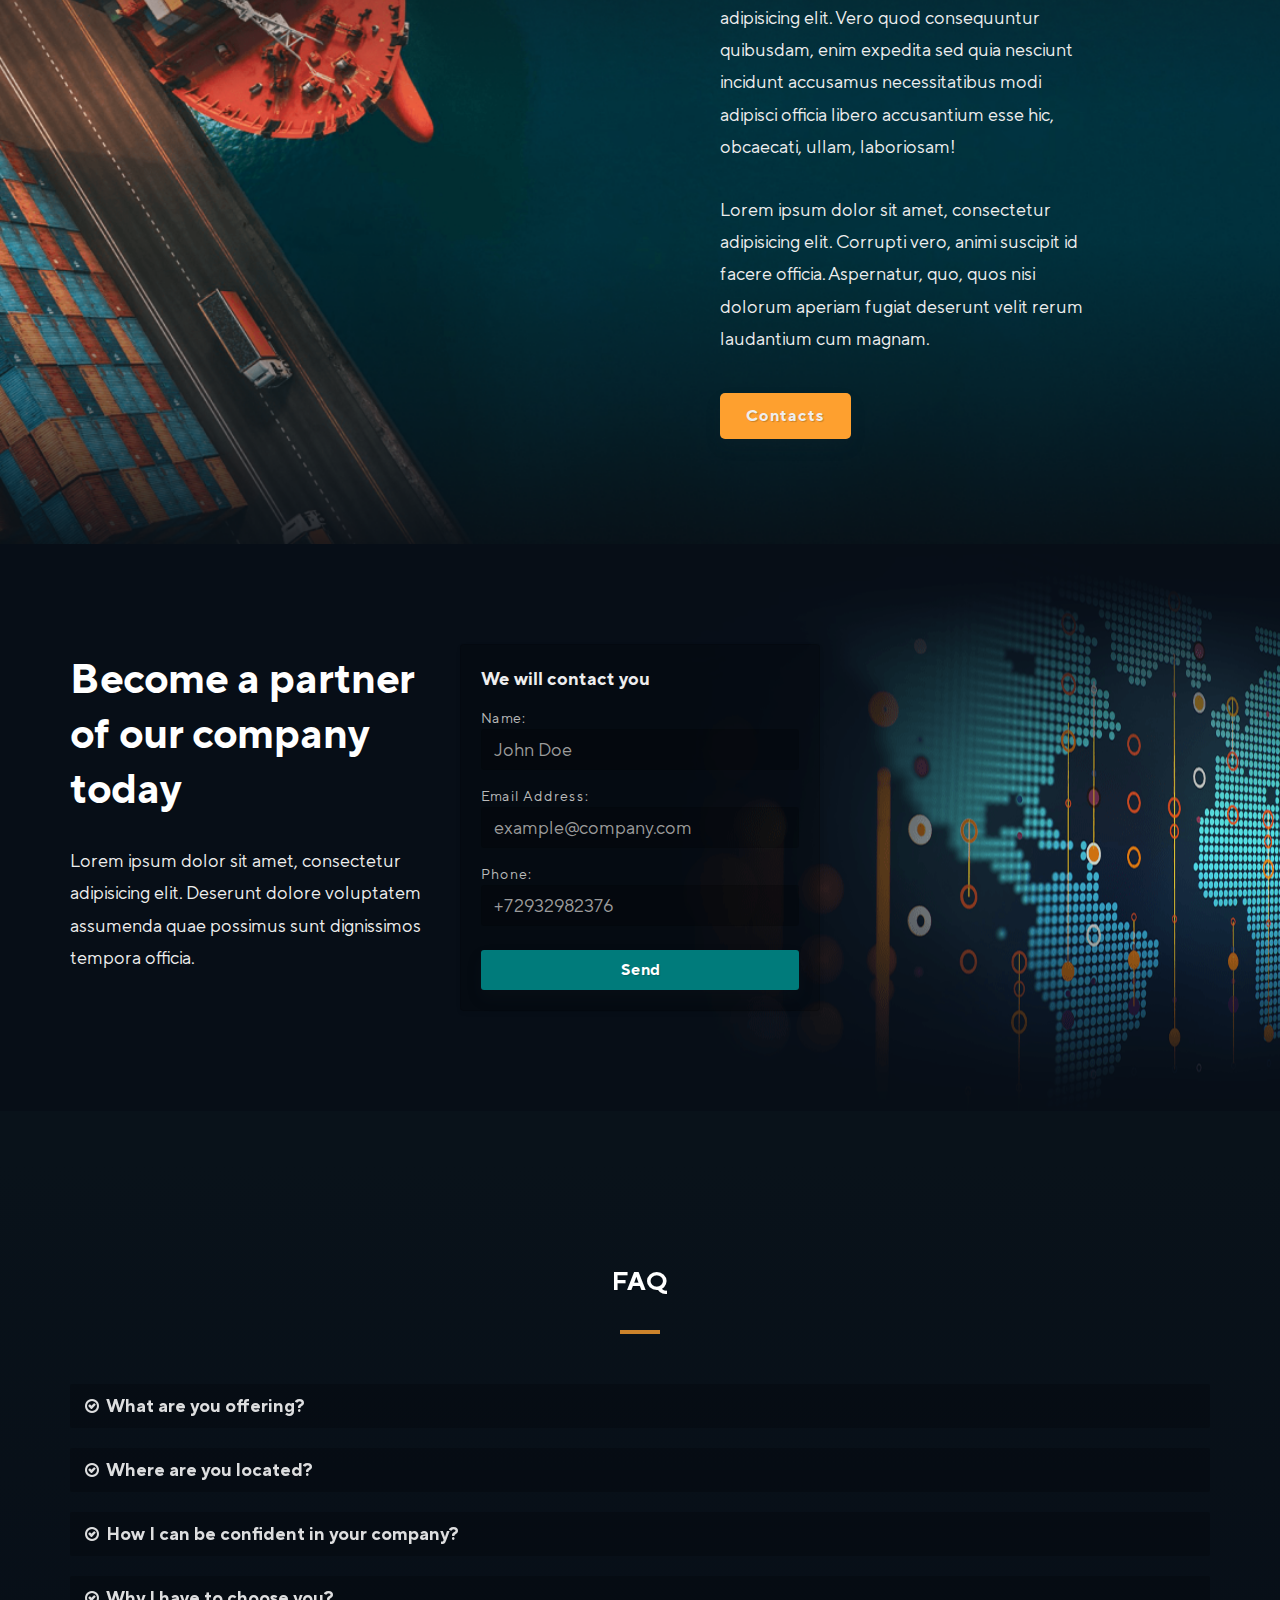
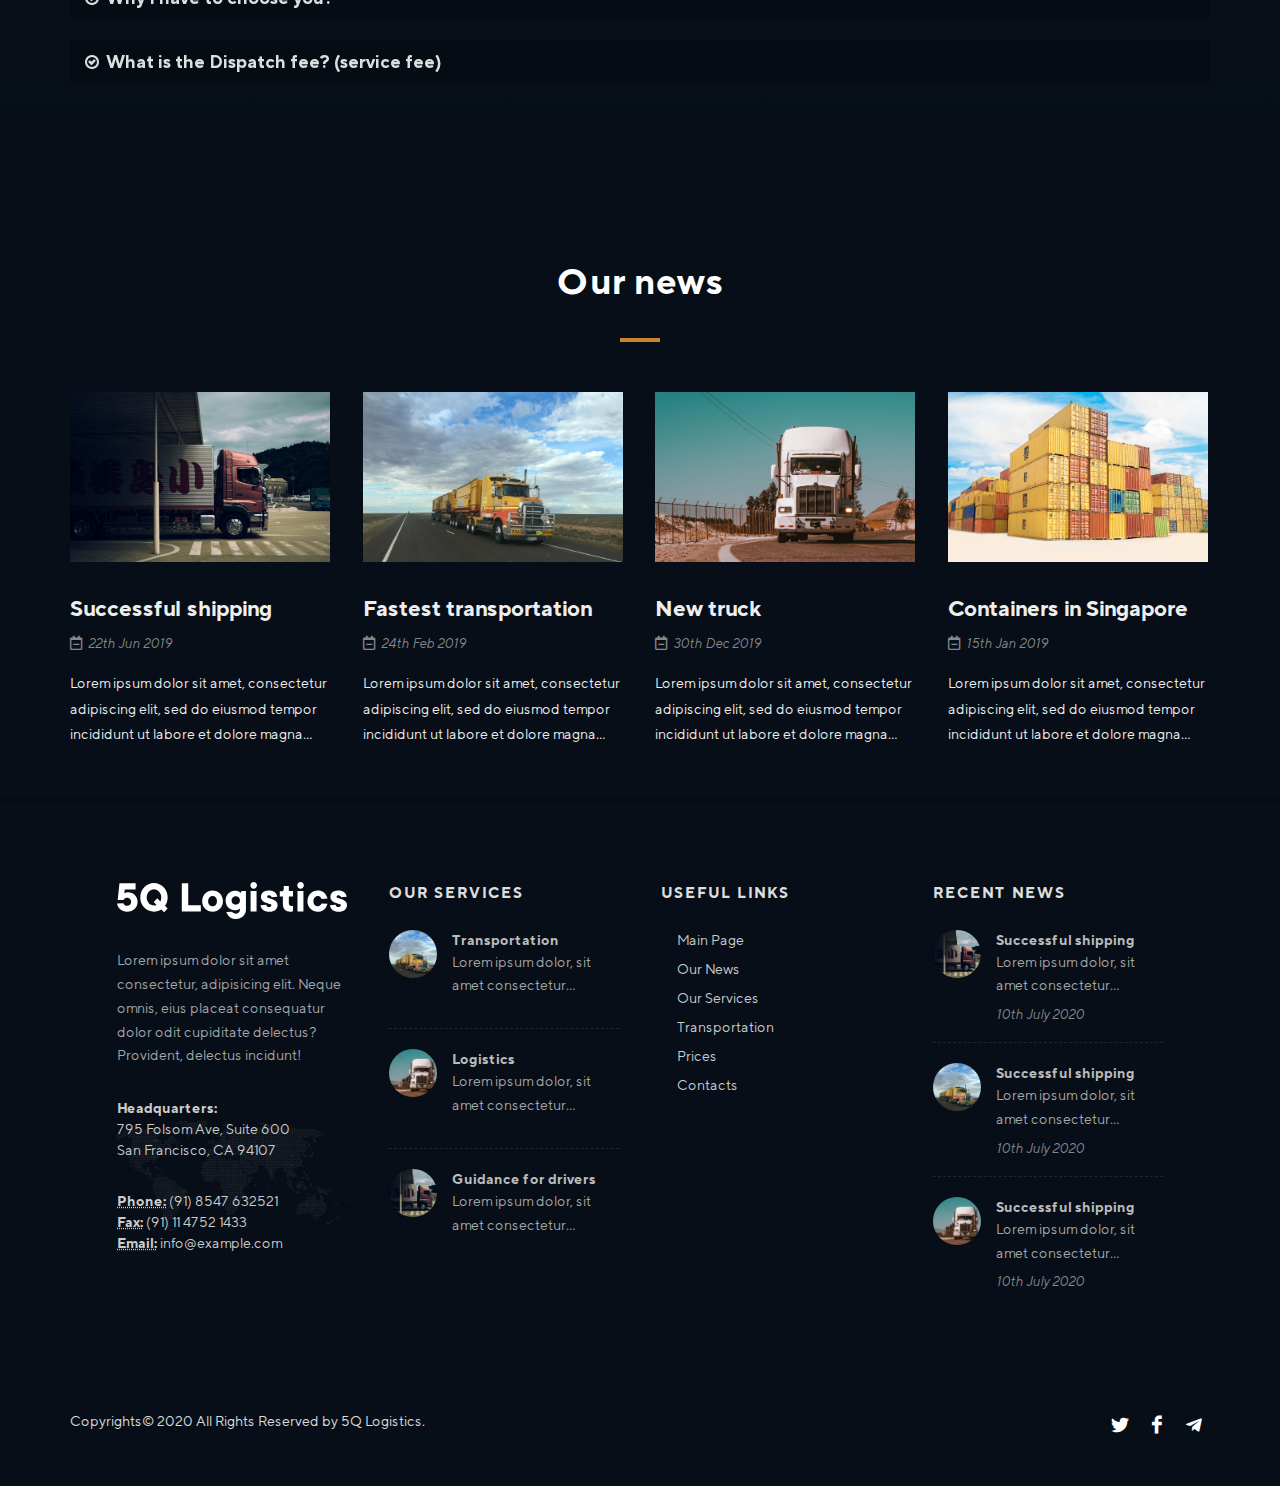
==== commit c397d8f6: "Update index.html" ====
--- a/index.html
+++ b/index.html
@@ -104,8 +104,14 @@
           <div class="mt-auto">
             <h2 class="mb-2 gradient-text">Request a call</h2>
             <h4 class="t400">We waiting for you right now<br>request a call and we will call you</h4>
-            <a href="javascript:void(0);" class="button button-large ls0 nott ml-0 mt-2 clearfix"
-               data-scrollto="#section-tickets">Become Partner Now</a>
+            <a
+              href="javascript:void(0);"
+              data-speed="2000"
+              class="button button-large ls0 nott ml-0 mt-2 clearfix"
+              data-scrollto="#contact_block"
+            >
+              Become Partner Now
+            </a>
           </div>
         </div>
       </div>
